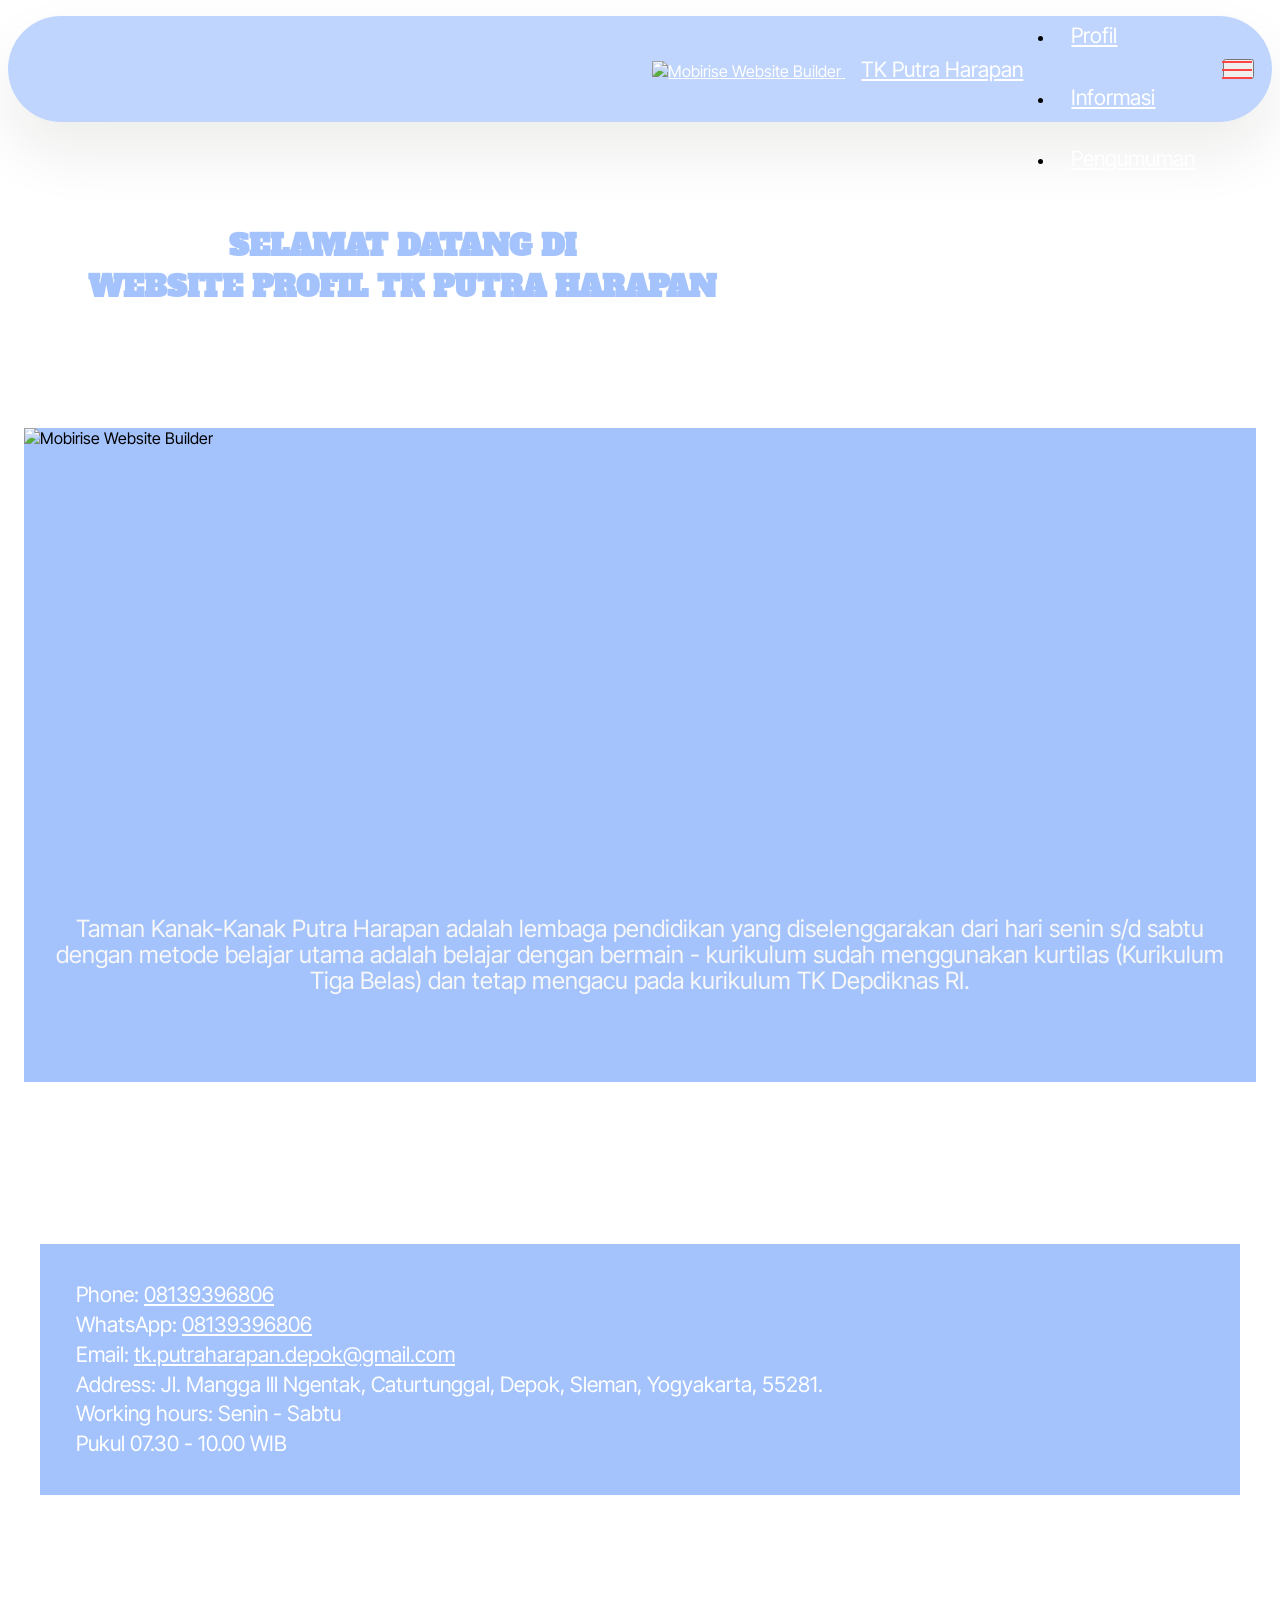
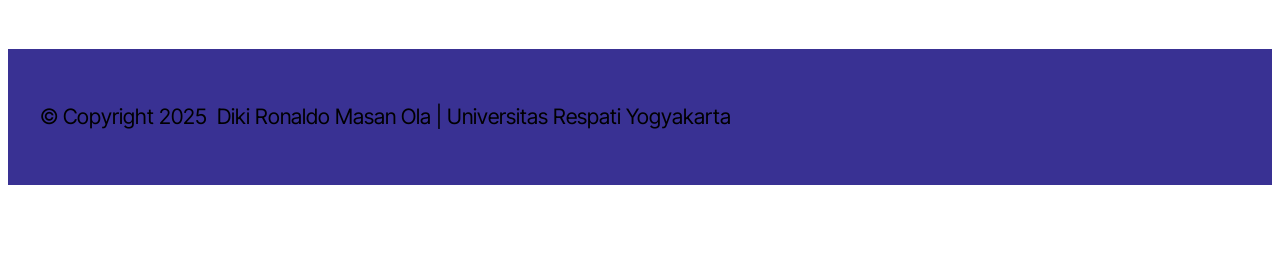
==== index.html @ 6a298a84 "create github pages" ====
<!DOCTYPE html>
<html  >
<head>
  <!-- Site made with Mobirise Website Builder v5.9.25, https://mobirise.com -->
  <meta charset="UTF-8">
  <meta http-equiv="X-UA-Compatible" content="IE=edge">
  <meta name="generator" content="Mobirise v5.9.25, mobirise.com">
  <meta name="viewport" content="width=device-width, initial-scale=1, minimum-scale=1">
  <link rel="shortcut icon" href="assets/images/gemini-generated-image-hhfbuehhfbuehhfb-96x70.png" type="image/x-icon">
  <meta name="description" content="">
  
  
  <title>Home</title>
  <link rel="stylesheet" href="assets/web/assets/mobirise-icons2/mobirise2.css">
  <link rel="stylesheet" href="assets/bootstrap/css/bootstrap.min.css">
  <link rel="stylesheet" href="assets/bootstrap/css/bootstrap-grid.min.css">
  <link rel="stylesheet" href="assets/bootstrap/css/bootstrap-reboot.min.css">
  <link rel="stylesheet" href="assets/dropdown/css/style.css">
  <link rel="stylesheet" href="assets/socicon/css/styles.css">
  <link rel="stylesheet" href="assets/theme/css/style.css">
  <link rel="preload" href="https://fonts.googleapis.com/css?family=Inter+Tight:100,200,300,400,500,600,700,800,900,100i,200i,300i,400i,500i,600i,700i,800i,900i&display=swap" as="style" onload="this.onload=null;this.rel='stylesheet'">
  <noscript><link rel="stylesheet" href="https://fonts.googleapis.com/css?family=Inter+Tight:100,200,300,400,500,600,700,800,900,100i,200i,300i,400i,500i,600i,700i,800i,900i&display=swap"></noscript>
  <link rel="preload" href="https://fonts.googleapis.com/css?family=Titan+One:400&display=swap" as="style" onload="this.onload=null;this.rel='stylesheet'">
  <noscript><link rel="stylesheet" href="https://fonts.googleapis.com/css?family=Titan+One:400&display=swap"></noscript>
  <link rel="preload" href="https://fonts.googleapis.com/css?family=Alfa+Slab+One:400&display=swap" as="style" onload="this.onload=null;this.rel='stylesheet'">
  <noscript><link rel="stylesheet" href="https://fonts.googleapis.com/css?family=Alfa+Slab+One:400&display=swap"></noscript>
  <link rel="preload" as="style" href="assets/mobirise/css/mbr-additional.css?v=3RY7z0"><link rel="stylesheet" href="assets/mobirise/css/mbr-additional.css?v=3RY7z0" type="text/css">

  
  
  
</head>
<body>
  
  <section data-bs-version="5.1" class="menu menu2 cid-vaidDTeqsp" once="menu" id="menu02-1l">
	

	<nav class="navbar navbar-dropdown navbar-fixed-top navbar-expand-lg">
		<div class="container">
			<div class="navbar-brand">
				<span class="navbar-logo">
					<a href="index.html">
						<img src="assets/images/gemini-generated-image-hhfbuehhfbuehhfb-96x70.png" alt="Mobirise Website Builder" style="height: 3rem;">
					</a>
				</span>
				<span class="navbar-caption-wrap"><a class="navbar-caption text-primary display-4" href="index.html">TK Putra Harapan</a></span>
			</div>
			<button class="navbar-toggler" type="button" data-toggle="collapse" data-bs-toggle="collapse" data-target="#navbarSupportedContent" data-bs-target="#navbarSupportedContent" aria-controls="navbarNavAltMarkup" aria-expanded="false" aria-label="Toggle navigation">
				<div class="hamburger">
					<span></span>
					<span></span>
					<span></span>
					<span></span>
				</div>
			</button>
			<div class="collapse navbar-collapse" id="navbarSupportedContent">
				<ul class="navbar-nav nav-dropdown nav-right" data-app-modern-menu="true"><li class="nav-item">
						<a class="nav-link link text-primary display-4" href="index.html">Beranda</a>
					</li>
					<li class="nav-item dropdown">
						<a class="nav-link link dropdown-toggle text-primary display-4" href="https://mobiri.se" aria-expanded="false" data-toggle="dropdown-submenu" data-bs-toggle="dropdown" data-bs-auto-close="outside">Profil</a><div class="dropdown-menu" aria-labelledby="dropdown-674"><a class="dropdown-item text-primary display-4" href="page1.html">Visi &amp; Misi</a><a class="show dropdown-item text-primary display-4" href="page2.html">Tujuan Pendidikan</a><a class="show dropdown-item text-primary display-4" href="page3.html">Tenaga Pendidikan</a><a class="text-primary dropdown-item display-4" href="page7.html">Struktur Organisasi</a></div>
					</li>
					<li class="nav-item dropdown">
						<a class="nav-link link text-primary dropdown-toggle display-4" href="https://mobiri.se" data-toggle="dropdown-submenu" data-bs-toggle="dropdown" data-bs-auto-close="outside" aria-expanded="false">Informasi</a><div class="dropdown-menu" aria-labelledby="dropdown-709"><a class="text-primary dropdown-item display-4" href="page4.html">Fasilitas</a><a class="text-primary show dropdown-item display-4" href="page5.html">Ekstrakulikuler</a></div>
					</li><li class="nav-item"><a class="nav-link link text-primary display-4" href="page6.html">Pengumuman</a></li></ul>
				<div class="icons-menu">
					<a class="iconfont-wrapper" href="https://wa.me/08139396806">
						<span class="p-2 mbr-iconfont socicon-whatsapp socicon"></span>
					</a>
					<a class="iconfont-wrapper" href="https://web.facebook.com/profile.php?id=61587157577109">
						<span class="p-2 mbr-iconfont socicon-facebook socicon"></span>
					</a>
					
					
				</div>
				
			</div>
		</div>
	</nav>
</section>

<section data-bs-version="5.1" class="header19 cid-vaibL6Hif2 mbr-fullscreen" id="header19-1k">
  

  
  <div class="mbr-overlay" style="opacity: 0.4; background-color: rgb(35, 35, 35);"></div>
  <div class="container">
    <div class="row">
      <div class="content-wrap col-12 col-md-8">
        <h1 class="mbr-section-title mbr-fonts-style mb-4 display-7">SELAMAT DATANG DI
<div>WEBSITE PROFIL TK PUTRA HARAPAN</div></h1>
        
        
        
      </div>
    </div>
  </div>
</section>

<section data-bs-version="5.1" class="start article05 cid-vai3bJKu3f" id="article05-1g">
  

  
  <div class="mbr-overlay" style="opacity: 0.1; background-color: rgb(35, 35, 35);"></div>

  <div class="container">
    <div class="row justify-content-center align-items-center">
      <div class="col-12">
        <div class="card-wrapper">
          <div class="row">
            <div class="col-12 col-md-12 col-lg-6 image-wrapper">
              <img class="w-100" src="assets/images/img-20250214-wa0015-963x542.jpg" alt="Mobirise Website Builder">
            </div>
            <div class="col-12 col-lg col-md-12">
              <div class="text-wrapper align-left">
                
                <p class="mbr-text mbr-fonts-style mb-4 display-1">
                  Taman Kanak-Kanak Putra Harapan adalah lembaga pendidikan yang diselenggarakan dari hari senin s/d sabtu dengan metode belajar utama adalah belajar dengan bermain - kurikulum sudah menggunakan kurtilas (Kurikulum Tiga Belas) dan tetap mengacu pada kurikulum TK Depdiknas RI.<br>
                </p>
                
              </div>
            </div>
          </div>
        </div>
      </div>
    </div>
  </div>
</section>

<section data-bs-version="5.1" class="contacts02 map1 cid-v3rfZp0JH6" id="contacts02-3">

    

    <div class="mbr-overlay" style="opacity: 0.1; background-color: rgb(35, 35, 35);"></div>
    <div class="container">
        <div class="row justify-content-center">
            <div class="col-12 content-head">
                <div class="mbr-section-head mb-5">
                    
                    <h4 class="mbr-section-subtitle mbr-fonts-style align-center mb-0 mt-4 display-2">Kontak Sekolah</h4>
                </div>
            </div>
        </div>
        <div class="row justify-content-center">
            <div class="card col-12 col-md-12 col-lg-6">
                <div class="card-wrapper">
                    <div class="text-wrapper">
                        
                        <ul class="list mbr-fonts-style display-5">
                            <li class="mbr-text item-wrap">Phone: <a href="tel:08139396806" class="text-primary">08139396806</a></li>
                            <li class="mbr-text item-wrap">WhatsApp: <a href="https://wa.me/081393965806" class="text-primary">08139396806</a></li>
                            <li class="mbr-text item-wrap">Email: <a href="mailto:tk.putraharapan.depok@gmail.com" class="text-primary">tk.putraharapan.depok@gmail.com</a></li>
                            <li class="mbr-text item-wrap">Address: Jl. Mangga lll Ngentak, Caturtunggal, Depok, Sleman, Yogyakarta, 55281.</li>
                            <li class="mbr-text item-wrap">Working hours: Senin - Sabtu </li><li class="mbr-text item-wrap">Pukul 07.30 - 10.00 WIB</li>
                        </ul>
                    </div>
                </div>
            </div>
            <div class="map-wrapper col-md-12 col-lg-6">
                <div class="google-map"><iframe frameborder="0" style="border:0" src="https://www.google.com/maps/embed/v1/place?key=AIzaSyCt1265A4qvZy9HKUeA8J15AOC4SrCyZe4&amp;q=TK Putra Harapan6C95+MW6, Ngentak, Caturtunggal, Kec. Depok, Kabupaten Sleman, Daerah Istimewa Yogyakarta 55281" allowfullscreen=""></iframe></div>
            </div>
        </div>
    </div>
</section>

<section data-bs-version="5.1" class="footer4 cid-v3rRbFDs3c" once="footers" id="footer04-k">

    

    <div class="mbr-overlay" style="opacity: 0.2; background-color: rgb(35, 35, 35);"></div>

    <div class="container">
        <div class="media-container-row align-center mbr-white">
            <div class="col-12">
                <p class="mbr-text mb-0 mbr-fonts-style display-5">
                    © Copyright 2025&nbsp; Diki Ronaldo Masan Ola | Universitas Respati Yogyakarta</p>
            </div>
        </div>
    </div>
</section><section class="display-7" style="padding: 0;align-items: center;justify-content: center;flex-wrap: wrap;    align-content: center;display: flex;position: relative;height: 4rem;"><a href="https://mobiri.se/3613870" style="flex: 1 1;height: 4rem;position: absolute;width: 100%;z-index: 1;"><img alt="" style="height: 4rem;" src="[data-uri]"></a><p style="margin: 0;text-align: center;" class="display-7">&#8204;</p><a style="z-index:1" href="https://mobirise.com/builder/ai-website-maker.html">Best AI Website Maker</a></section><script src="assets/bootstrap/js/bootstrap.bundle.min.js"></script>  <script src="assets/smoothscroll/smooth-scroll.js"></script>  <script src="assets/ytplayer/index.js"></script>  <script src="assets/dropdown/js/navbar-dropdown.js"></script>  <script src="assets/theme/js/script.js"></script>  
  
  
</body>
</html>
---- assets/mobirise/css/mbr-additional.css ----
.btn {
  border-width: 2px;
}
img,
.card-wrap,
.card-wrapper,
.video-wrapper,
.mbr-figure iframe,
.google-map iframe,
.slide-content,
.plan,
.card,
.item-wrapper {
  border-radius: 0 !important;
}
.video-wrapper {
  overflow: hidden;
}
body {
  font-family: Inter Tight;
}
.display-1 {
  font-family: 'Inter Tight', sans-serif;
  font-size: 1.6rem;
  line-height: 1;
}
.display-1 > .mbr-iconfont {
  font-size: 2rem;
}
.display-2 {
  font-family: 'Titan One', display;
  font-size: 2.6rem;
  line-height: 1;
}
.display-2 > .mbr-iconfont {
  font-size: 3.25rem;
}
.display-4 {
  font-family: 'Inter Tight', sans-serif;
  font-size: 1.4rem;
  line-height: 1.5;
}
.display-4 > .mbr-iconfont {
  font-size: 1.75rem;
}
.display-5 {
  font-family: 'Inter Tight', sans-serif;
  font-size: 1.4rem;
  line-height: 1.5;
}
.display-5 > .mbr-iconfont {
  font-size: 1.75rem;
}
.display-7 {
  font-family: 'Alfa Slab One', display;
  font-size: 2rem;
  line-height: 1.3;
}
.display-7 > .mbr-iconfont {
  font-size: 2.5rem;
}
/* ---- Fluid typography for mobile devices ---- */
/* 1.4 - font scale ratio ( bootstrap == 1.42857 ) */
/* 100vw - current viewport width */
/* (48 - 20)  48 == 48rem == 768px, 20 == 20rem == 320px(minimal supported viewport) */
/* 0.65 - min scale variable, may vary */
@media (max-width: 992px) {
  .display-1 {
    font-size: 1.28rem;
  }
}
@media (max-width: 768px) {
  .display-1 {
    font-size: 1.12rem;
    font-size: calc( 1.21rem + (1.6 - 1.21) * ((100vw - 20rem) / (48 - 20)));
    line-height: calc( 1.1 * (1.21rem + (1.6 - 1.21) * ((100vw - 20rem) / (48 - 20))));
  }
  .display-2 {
    font-size: 2.08rem;
    font-size: calc( 1.56rem + (2.6 - 1.56) * ((100vw - 20rem) / (48 - 20)));
    line-height: calc( 1.3 * (1.56rem + (2.6 - 1.56) * ((100vw - 20rem) / (48 - 20))));
  }
  .display-4 {
    font-size: 1.12rem;
    font-size: calc( 1.14rem + (1.4 - 1.14) * ((100vw - 20rem) / (48 - 20)));
    line-height: calc( 1.4 * (1.14rem + (1.4 - 1.14) * ((100vw - 20rem) / (48 - 20))));
  }
  .display-5 {
    font-size: 1.12rem;
    font-size: calc( 1.14rem + (1.4 - 1.14) * ((100vw - 20rem) / (48 - 20)));
    line-height: calc( 1.4 * (1.14rem + (1.4 - 1.14) * ((100vw - 20rem) / (48 - 20))));
  }
  .display-7 {
    font-size: 1.6rem;
    font-size: calc( 1.35rem + (2 - 1.35) * ((100vw - 20rem) / (48 - 20)));
    line-height: calc( 1.4 * (1.35rem + (2 - 1.35) * ((100vw - 20rem) / (48 - 20))));
  }
}
@media (min-width: 992px) and (max-width: 1400px) {
  .display-1 {
    font-size: 1.12rem;
    font-size: calc( 1.21rem + (1.6 - 1.21) * ((100vw - 62rem) / (87 - 62)));
    line-height: calc( 1.1 * (1.21rem + (1.6 - 1.21) * ((100vw - 62rem) / (87 - 62))));
  }
  .display-2 {
    font-size: 2.08rem;
    font-size: calc( 1.56rem + (2.6 - 1.56) * ((100vw - 62rem) / (87 - 62)));
    line-height: calc( 1.3 * (1.56rem + (2.6 - 1.56) * ((100vw - 62rem) / (87 - 62))));
  }
  .display-4 {
    font-size: 1.12rem;
    font-size: calc( 1.14rem + (1.4 - 1.14) * ((100vw - 62rem) / (87 - 62)));
    line-height: calc( 1.4 * (1.14rem + (1.4 - 1.14) * ((100vw - 62rem) / (87 - 62))));
  }
  .display-5 {
    font-size: 1.12rem;
    font-size: calc( 1.14rem + (1.4 - 1.14) * ((100vw - 62rem) / (87 - 62)));
    line-height: calc( 1.4 * (1.14rem + (1.4 - 1.14) * ((100vw - 62rem) / (87 - 62))));
  }
  .display-7 {
    font-size: 1.6rem;
    font-size: calc( 1.35rem + (2 - 1.35) * ((100vw - 62rem) / (87 - 62)));
    line-height: calc( 1.4 * (1.35rem + (2 - 1.35) * ((100vw - 62rem) / (87 - 62))));
  }
}
/* Buttons */
.btn {
  padding: 1.25rem 2rem;
  border-radius: 4px;
}
@media (max-width: 767px) {
  .btn {
    padding: 0.75rem 1.5rem;
  }
}
.btn-sm {
  padding: 0.6rem 1.2rem;
  border-radius: 4px;
}
.btn-md {
  padding: 0.6rem 1.2rem;
  border-radius: 4px;
}
.btn-lg {
  padding: 1.25rem 2rem;
  border-radius: 4px;
}
.bg-primary {
  background-color: #ffffff !important;
}
.bg-success {
  background-color: #3a341c !important;
}
.bg-info {
  background-color: #320707 !important;
}
.bg-warning {
  background-color: #9fe870 !important;
}
.bg-danger {
  background-color: #ffffff !important;
}
.btn-primary,
.btn-primary:active {
  background-color: #ffffff !important;
  border-color: #ffffff !important;
  color: #808080 !important;
  box-shadow: none;
}
.btn-primary:hover,
.btn-primary:focus,
.btn-primary.focus,
.btn-primary.active {
  color: inherit;
  background-color: #ffffff !important;
  border-color: #ffffff !important;
  box-shadow: none;
}
.btn-primary.disabled,
.btn-primary:disabled {
  color: #808080 !important;
  background-color: #ffffff !important;
  border-color: #ffffff !important;
}
.btn-secondary,
.btn-secondary:active {
  background-color: #d70081 !important;
  border-color: #d70081 !important;
  color: #ffffff !important;
  box-shadow: none;
}
.btn-secondary:hover,
.btn-secondary:focus,
.btn-secondary.focus,
.btn-secondary.active {
  color: inherit;
  background-color: #ff0b9d !important;
  border-color: #ff0b9d !important;
  box-shadow: none;
}
.btn-secondary.disabled,
.btn-secondary:disabled {
  color: #ffffff !important;
  background-color: #ff0b9d !important;
  border-color: #ff0b9d !important;
}
.btn-info,
.btn-info:active {
  background-color: #320707 !important;
  border-color: #320707 !important;
  color: #ffffff !important;
  box-shadow: none;
}
.btn-info:hover,
.btn-info:focus,
.btn-info.focus,
.btn-info.active {
  color: inherit;
  background-color: #5f0d0d !important;
  border-color: #5f0d0d !important;
  box-shadow: none;
}
.btn-info.disabled,
.btn-info:disabled {
  color: #ffffff !important;
  background-color: #5f0d0d !important;
  border-color: #5f0d0d !important;
}
.btn-success,
.btn-success:active {
  background-color: #3a341c !important;
  border-color: #3a341c !important;
  color: #ffffff !important;
  box-shadow: none;
}
.btn-success:hover,
.btn-success:focus,
.btn-success.focus,
.btn-success.active {
  color: inherit;
  background-color: #5c532d !important;
  border-color: #5c532d !important;
  box-shadow: none;
}
.btn-success.disabled,
.btn-success:disabled {
  color: #ffffff !important;
  background-color: #5c532d !important;
  border-color: #5c532d !important;
}
.btn-warning,
.btn-warning:active {
  background-color: #9fe870 !important;
  border-color: #9fe870 !important;
  color: #264d0c !important;
  box-shadow: none;
}
.btn-warning:hover,
.btn-warning:focus,
.btn-warning.focus,
.btn-warning.active {
  color: inherit;
  background-color: #bcef9c !important;
  border-color: #bcef9c !important;
  box-shadow: none;
}
.btn-warning.disabled,
.btn-warning:disabled {
  color: #264d0c !important;
  background-color: #bcef9c !important;
  border-color: #bcef9c !important;
}
.btn-danger,
.btn-danger:active {
  background-color: #ffffff !important;
  border-color: #ffffff !important;
  color: #808080 !important;
  box-shadow: none;
}
.btn-danger:hover,
.btn-danger:focus,
.btn-danger.focus,
.btn-danger.active {
  color: inherit;
  background-color: #ffffff !important;
  border-color: #ffffff !important;
  box-shadow: none;
}
.btn-danger.disabled,
.btn-danger:disabled {
  color: #808080 !important;
  background-color: #ffffff !important;
  border-color: #ffffff !important;
}
.btn-white,
.btn-white:active {
  background-color: #eff0ec !important;
  border-color: #eff0ec !important;
  color: #757b62 !important;
  box-shadow: none;
}
.btn-white:hover,
.btn-white:focus,
.btn-white.focus,
.btn-white.active {
  color: inherit;
  background-color: #ffffff !important;
  border-color: #ffffff !important;
  box-shadow: none;
}
.btn-white.disabled,
.btn-white:disabled {
  color: #757b62 !important;
  background-color: #ffffff !important;
  border-color: #ffffff !important;
}
.btn-black,
.btn-black:active {
  background-color: #232323 !important;
  border-color: #232323 !important;
  color: #ffffff !important;
  box-shadow: none;
}
.btn-black:hover,
.btn-black:focus,
.btn-black.focus,
.btn-black.active {
  color: inherit;
  background-color: #3d3d3d !important;
  border-color: #3d3d3d !important;
  box-shadow: none;
}
.btn-black.disabled,
.btn-black:disabled {
  color: #ffffff !important;
  background-color: #3d3d3d !important;
  border-color: #3d3d3d !important;
}
.btn-primary-outline,
.btn-primary-outline:active {
  background-color: transparent !important;
  border-color: #ffffff;
  color: #ffffff;
}
.btn-primary-outline:hover,
.btn-primary-outline:focus,
.btn-primary-outline.focus,
.btn-primary-outline.active {
  color: #d4d4d4 !important;
  background-color: transparent !important;
  border-color: #d4d4d4 !important;
  box-shadow: none !important;
}
.btn-primary-outline.disabled,
.btn-primary-outline:disabled {
  color: #808080 !important;
  background-color: #ffffff !important;
  border-color: #ffffff !important;
}
.btn-secondary-outline,
.btn-secondary-outline:active {
  background-color: transparent !important;
  border-color: #d70081;
  color: #d70081;
}
.btn-secondary-outline:hover,
.btn-secondary-outline:focus,
.btn-secondary-outline.focus,
.btn-secondary-outline.active {
  color: #80004d !important;
  background-color: transparent !important;
  border-color: #80004d !important;
  box-shadow: none !important;
}
.btn-secondary-outline.disabled,
.btn-secondary-outline:disabled {
  color: #ffffff !important;
  background-color: #d70081 !important;
  border-color: #d70081 !important;
}
.btn-info-outline,
.btn-info-outline:active {
  background-color: transparent !important;
  border-color: #320707;
  color: #320707;
}
.btn-info-outline:hover,
.btn-info-outline:focus,
.btn-info-outline.focus,
.btn-info-outline.active {
  color: #000000 !important;
  background-color: transparent !important;
  border-color: #000000 !important;
  box-shadow: none !important;
}
.btn-info-outline.disabled,
.btn-info-outline:disabled {
  color: #ffffff !important;
  background-color: #320707 !important;
  border-color: #320707 !important;
}
.btn-success-outline,
.btn-success-outline:active {
  background-color: transparent !important;
  border-color: #3a341c;
  color: #3a341c;
}
.btn-success-outline:hover,
.btn-success-outline:focus,
.btn-success-outline.focus,
.btn-success-outline.active {
  color: #000000 !important;
  background-color: transparent !important;
  border-color: #000000 !important;
  box-shadow: none !important;
}
.btn-success-outline.disabled,
.btn-success-outline:disabled {
  color: #ffffff !important;
  background-color: #3a341c !important;
  border-color: #3a341c !important;
}
.btn-warning-outline,
.btn-warning-outline:active {
  background-color: transparent !important;
  border-color: #9fe870;
  color: #9fe870;
}
.btn-warning-outline:hover,
.btn-warning-outline:focus,
.btn-warning-outline.focus,
.btn-warning-outline.active {
  color: #6ddc25 !important;
  background-color: transparent !important;
  border-color: #6ddc25 !important;
  box-shadow: none !important;
}
.btn-warning-outline.disabled,
.btn-warning-outline:disabled {
  color: #264d0c !important;
  background-color: #9fe870 !important;
  border-color: #9fe870 !important;
}
.btn-danger-outline,
.btn-danger-outline:active {
  background-color: transparent !important;
  border-color: #ffffff;
  color: #ffffff;
}
.btn-danger-outline:hover,
.btn-danger-outline:focus,
.btn-danger-outline.focus,
.btn-danger-outline.active {
  color: #d4d4d4 !important;
  background-color: transparent !important;
  border-color: #d4d4d4 !important;
  box-shadow: none !important;
}
.btn-danger-outline.disabled,
.btn-danger-outline:disabled {
  color: #808080 !important;
  background-color: #ffffff !important;
  border-color: #ffffff !important;
}
.btn-black-outline,
.btn-black-outline:active {
  background-color: transparent !important;
  border-color: #232323;
  color: #232323;
}
.btn-black-outline:hover,
.btn-black-outline:focus,
.btn-black-outline.focus,
.btn-black-outline.active {
  color: #000000 !important;
  background-color: transparent !important;
  border-color: #000000 !important;
  box-shadow: none !important;
}
.btn-black-outline.disabled,
.btn-black-outline:disabled {
  color: #ffffff !important;
  background-color: #232323 !important;
  border-color: #232323 !important;
}
.btn-white-outline,
.btn-white-outline:active {
  background-color: transparent !important;
  border-color: #fafafa;
  color: #fafafa;
}
.btn-white-outline:hover,
.btn-white-outline:focus,
.btn-white-outline.focus,
.btn-white-outline.active {
  color: #cfcfcf !important;
  background-color: transparent !important;
  border-color: #cfcfcf !important;
  box-shadow: none !important;
}
.btn-white-outline.disabled,
.btn-white-outline:disabled {
  color: #7a7a7a !important;
  background-color: #fafafa !important;
  border-color: #fafafa !important;
}
.text-primary {
  color: #ffffff !important;
}
.text-secondary {
  color: #d70081 !important;
}
.text-success {
  color: #3a341c !important;
}
.text-info {
  color: #320707 !important;
}
.text-warning {
  color: #9fe870 !important;
}
.text-danger {
  color: #ffffff !important;
}
.text-white {
  color: #fafafa !important;
}
.text-black {
  color: #232323 !important;
}
a.text-primary:hover,
a.text-primary:focus,
a.text-primary.active {
  color: #cccccc !important;
}
a.text-secondary:hover,
a.text-secondary:focus,
a.text-secondary.active {
  color: #710044 !important;
}
a.text-success:hover,
a.text-success:focus,
a.text-success.active {
  color: #000000 !important;
}
a.text-info:hover,
a.text-info:focus,
a.text-info.active {
  color: #000000 !important;
}
a.text-warning:hover,
a.text-warning:focus,
a.text-warning.active {
  color: #66d022 !important;
}
a.text-danger:hover,
a.text-danger:focus,
a.text-danger.active {
  color: #cccccc !important;
}
a.text-white:hover,
a.text-white:focus,
a.text-white.active {
  color: #c7c7c7 !important;
}
a.text-black:hover,
a.text-black:focus,
a.text-black.active {
  color: #000000 !important;
}
a[class*="text-"]:not(.nav-link):not(.dropdown-item):not([role]):not(.navbar-caption) {
  position: relative;
  background-image: transparent;
  background-size: 10000px 2px;
  background-repeat: no-repeat;
  background-position: 0px 1.2em;
  background-position: -10000px 1.2em;
}
a[class*="text-"]:not(.nav-link):not(.dropdown-item):not([role]):not(.navbar-caption):hover {
  transition: background-position 2s ease-in-out;
  background-image: linear-gradient(currentColor 50%, currentColor 50%);
  background-position: 0px 1.2em;
}
.nav-tabs .nav-link.active {
  color: #ffffff;
}
.nav-tabs .nav-link:not(.active) {
  color: #232323;
}
.alert-success {
  background-color: #70c770;
}
.alert-info {
  background-color: #320707;
}
.alert-warning {
  background-color: #9fe870;
}
.alert-danger {
  background-color: #ffffff;
}
.mbr-section-btn .btn:not(.btn-form) {
  border-radius: 100px;
}
.mbr-gallery-filter li a {
  border-radius: 100px !important;
}
.mbr-gallery-filter li.active .btn {
  background-color: #ffffff;
  border-color: #ffffff;
  color: #8c8c8c;
}
.mbr-gallery-filter li.active .btn:focus {
  box-shadow: none;
}
.nav-tabs .nav-link {
  border-radius: 100px !important;
}
a,
a:hover {
  color: #ffffff;
}
.mbr-plan-header.bg-primary .mbr-plan-subtitle,
.mbr-plan-header.bg-primary .mbr-plan-price-desc {
  color: #ffffff;
}
.mbr-plan-header.bg-success .mbr-plan-subtitle,
.mbr-plan-header.bg-success .mbr-plan-price-desc {
  color: #c0b27c;
}
.mbr-plan-header.bg-info .mbr-plan-subtitle,
.mbr-plan-header.bg-info .mbr-plan-price-desc {
  color: #f3abab;
}
.mbr-plan-header.bg-warning .mbr-plan-subtitle,
.mbr-plan-header.bg-warning .mbr-plan-price-desc {
  color: #ffffff;
}
.mbr-plan-header.bg-danger .mbr-plan-subtitle,
.mbr-plan-header.bg-danger .mbr-plan-price-desc {
  color: #ffffff;
}
/* Scroll to top button*/
.scrollToTop_wraper {
  display: none;
}
.form-control {
  font-family: 'Alfa Slab One', display;
  font-size: 2rem;
  line-height: 1.3;
  font-weight: 400;
  border-radius: 40px !important;
}
.form-control > .mbr-iconfont {
  font-size: 2.5rem;
}
.form-control:hover,
.form-control:focus {
  box-shadow: rgba(0, 0, 0, 0.07) 0px 1px 1px 0px, rgba(0, 0, 0, 0.07) 0px 1px 3px 0px, rgba(0, 0, 0, 0.03) 0px 0px 0px 1px;
  border-color: #ffffff !important;
}
.form-control:-webkit-input-placeholder {
  font-family: 'Alfa Slab One', display;
  font-size: 2rem;
  line-height: 1.3;
  font-weight: 400;
}
.form-control:-webkit-input-placeholder > .mbr-iconfont {
  font-size: 2.5rem;
}
blockquote {
  border-color: #ffffff;
}
/* Forms */
.mbr-form .input-group-btn .btn {
  border-radius: 100px !important;
}
.mbr-form .input-group-btn .btn:hover {
  box-shadow: 0 10px 40px 0 rgba(0, 0, 0, 0.2);
}
.mbr-form .input-group-btn button[type="submit"] {
  border-radius: 100px !important;
  padding: 1rem 3rem;
}
.mbr-form .input-group-btn button[type="submit"]:hover {
  box-shadow: 0 10px 40px 0 rgba(0, 0, 0, 0.2);
}
.jq-selectbox li:hover,
.jq-selectbox li.selected {
  background-color: #ffffff;
  color: #000000;
}
.jq-number__spin {
  transition: 0.25s ease;
}
.jq-number__spin:hover {
  border-color: #ffffff;
}
.jq-selectbox .jq-selectbox__trigger-arrow,
.jq-number__spin.minus:after,
.jq-number__spin.plus:after {
  transition: 0.4s;
  border-top-color: #232323;
  border-bottom-color: #232323;
}
.jq-selectbox:hover .jq-selectbox__trigger-arrow,
.jq-number__spin.minus:hover:after,
.jq-number__spin.plus:hover:after {
  border-top-color: #ffffff;
  border-bottom-color: #ffffff;
}
.xdsoft_datetimepicker .xdsoft_calendar td.xdsoft_default,
.xdsoft_datetimepicker .xdsoft_calendar td.xdsoft_current,
.xdsoft_datetimepicker .xdsoft_timepicker .xdsoft_time_box > div > div.xdsoft_current {
  color: #000000 !important;
  background-color: #ffffff !important;
  box-shadow: none !important;
}
.xdsoft_datetimepicker .xdsoft_calendar td:hover,
.xdsoft_datetimepicker .xdsoft_timepicker .xdsoft_time_box > div > div:hover {
  color: #ffffff !important;
  background: #d70081 !important;
  box-shadow: none !important;
}
.lazy-bg {
  background-image: none !important;
}
.lazy-placeholder:not(section),
.lazy-none {
  display: block;
  position: relative;
  padding-bottom: 56.25%;
  width: 100%;
  height: auto;
}
iframe.lazy-placeholder,
.lazy-placeholder:after {
  content: '';
  position: absolute;
  width: 200px;
  height: 200px;
  background: transparent no-repeat center;
  background-size: contain;
  top: 50%;
  left: 50%;
  transform: translateX(-50%) translateY(-50%);
  background-image: url("data:image/svg+xml;charset=UTF-8,%3csvg width='32' height='32' viewBox='0 0 64 64' xmlns='http://www.w3.org/2000/svg' stroke='%23ffffff' %3e%3cg fill='none' fill-rule='evenodd'%3e%3cg transform='translate(16 16)' stroke-width='2'%3e%3ccircle stroke-opacity='.5' cx='16' cy='16' r='16'/%3e%3cpath d='M32 16c0-9.94-8.06-16-16-16'%3e%3canimateTransform attributeName='transform' type='rotate' from='0 16 16' to='360 16 16' dur='1s' repeatCount='indefinite'/%3e%3c/path%3e%3c/g%3e%3c/g%3e%3c/svg%3e");
}
section.lazy-placeholder:after {
  opacity: 0.5;
}
body {
  overflow-x: hidden;
}
a {
  transition: color 0.6s;
}
@media (max-width: 1400px) {
  .container {
    max-width: 100%;
  }
}
@media (max-width: 1400px) and (min-width: 768px) {
  .container {
    padding-left: 32px;
    padding-right: 32px;
  }
}
@media (max-width: 1400px) and (min-width: 768px) {
  .container-fluid {
    padding-left: 32px;
    padding-right: 32px;
  }
}
@media (max-width: 767px) {
  .container-fluid {
    padding-left: 16px;
    padding-right: 16px;
  }
}
.cid-vaidDTeqsp {
  z-index: 1000;
  width: 100%;
  position: relative;
}
.cid-vaidDTeqsp .dropdown-item:before {
  font-family: Moririse2 !important;
  content: "\e966";
  display: inline-block;
  width: 0;
  position: absolute;
  left: 1rem;
  top: 0.5rem;
  margin-right: 0.5rem;
  line-height: 1;
  font-size: inherit;
  vertical-align: middle;
  text-align: center;
  overflow: hidden;
  transform: scale(0, 1);
  transition: all 0.25s ease-in-out;
}
@media (max-width: 767px) {
  .cid-vaidDTeqsp .navbar-toggler {
    transform: scale(0.8);
  }
}
.cid-vaidDTeqsp .navbar-brand {
  flex-shrink: 0;
  align-items: center;
  margin-right: 0;
  padding: 10px 0;
  transition: all 0.3s;
  word-break: break-word;
  z-index: 1;
}
.cid-vaidDTeqsp .navbar-brand img {
  max-width: 100%;
  max-height: 100%;
  border-radius: 0px !important;
}
.cid-vaidDTeqsp .navbar-brand .navbar-caption {
  line-height: inherit !important;
}
.cid-vaidDTeqsp .navbar-brand .navbar-logo a {
  outline: none;
}
.cid-vaidDTeqsp .navbar-nav {
  margin: auto;
  margin-left: 0;
  margin-left: auto;
}
.cid-vaidDTeqsp .navbar-nav .nav-item {
  padding: 0 !important;
  transition: .3s all !important;
}
.cid-vaidDTeqsp .navbar-nav .nav-item .nav-link {
  padding: 16px !important;
  margin: 0 !important;
  border-radius: 1rem !important;
  transition: .3s all !important;
}
.cid-vaidDTeqsp .navbar-nav .nav-item .nav-link:hover {
  background-color: rgba(27, 31, 10, 0.06);
}
.cid-vaidDTeqsp .navbar-nav .open .nav-link::after {
  transform: rotate(180deg);
}
@media (min-width: 992px) {
  .cid-vaidDTeqsp .navbar-nav .open .nav-link::before {
    content: "";
    width: 100%;
    height: 20px;
    top: 100%;
    background: transparent;
    position: absolute;
  }
}
.cid-vaidDTeqsp .navbar-nav .dropdown-item {
  padding: 12px !important;
  border-radius: 0.5rem !important;
  margin: 0 8px !important;
  transition: .3s all !important;
}
.cid-vaidDTeqsp .navbar-nav .dropdown-item:hover {
  background-color: rgba(27, 31, 10, 0.06);
}
@media (min-width: 992px) {
  .cid-vaidDTeqsp .navbar-nav {
    padding-left: 1.5rem;
  }
}
.cid-vaidDTeqsp .nav-link {
  width: fit-content;
  position: relative;
}
.cid-vaidDTeqsp .navbar-logo {
  padding-left: 2rem;
  margin: 0 !important;
}
@media (max-width: 767px) {
  .cid-vaidDTeqsp .navbar-logo {
    padding-left: 1rem;
  }
}
.cid-vaidDTeqsp .navbar-caption {
  padding-left: 1rem;
  padding-right: .5rem;
}
@media (max-width: 767px) {
  .cid-vaidDTeqsp .nav-dropdown {
    padding-bottom: 0.5rem;
  }
}
.cid-vaidDTeqsp .nav-dropdown .link.dropdown-toggle::after {
  margin-left: 0.5rem;
  margin-top: 0.2rem;
  transition: .3s all;
}
.cid-vaidDTeqsp .container {
  display: flex;
  height: 90px;
  padding: 0.5rem 0.6rem;
  flex-wrap: nowrap;
  background: rgba(164, 195, 252, 0.7) !important;
  left: 0;
  right: 0;
  -webkit-box-pack: justify;
  -ms-flex-pack: justify;
  justify-content: flex-end;
  -webkit-box-align: center;
  -webkit-align-items: center;
  -ms-flex-align: center;
  align-items: center;
  border-radius: 100vw;
  margin-top: 1rem;
  background-color: #a4c3fc;
  box-shadow: 0 30px 60px 0 rgba(27, 31, 10, 0.08);
}
@media (max-width: 992px) {
  .cid-vaidDTeqsp .container {
    padding-right: 2rem;
  }
}
@media (max-width: 767px) {
  .cid-vaidDTeqsp .container {
    width: 95%;
    height: 56px !important;
    padding-right: 1rem;
    margin-top: 0rem;
  }
}
.cid-vaidDTeqsp .iconfont-wrapper {
  color: #ffffff !important;
  font-size: 1.5rem;
  padding-right: 0.5rem;
}
.cid-vaidDTeqsp .dropdown-menu {
  flex-wrap: wrap;
  flex-direction: column;
  max-width: 100%;
  padding: 12px 4px !important;
  border-radius: 1.5rem;
  transition: .3s all !important;
  min-width: auto;
  background: #a4c3fc;
  background: rgba(164, 195, 252, 0.7) !important;
}
.cid-vaidDTeqsp .nav-item:focus,
.cid-vaidDTeqsp .nav-link:focus {
  outline: none;
}
.cid-vaidDTeqsp .dropdown .dropdown-menu .dropdown-item {
  width: auto;
  transition: all 0.25s ease-in-out;
}
.cid-vaidDTeqsp .dropdown .dropdown-menu .dropdown-item::after {
  right: 0.5rem;
}
.cid-vaidDTeqsp .dropdown .dropdown-menu .dropdown-item .mbr-iconfont {
  margin-right: 0.5rem;
  vertical-align: sub;
}
.cid-vaidDTeqsp .dropdown .dropdown-menu .dropdown-item .mbr-iconfont:before {
  display: inline-block;
  transform: scale(1, 1);
  transition: all 0.25s ease-in-out;
}
.cid-vaidDTeqsp .collapsed .dropdown-menu .dropdown-item:before {
  display: none;
}
.cid-vaidDTeqsp .collapsed .dropdown .dropdown-menu .dropdown-item {
  padding: 0.235em 1.5em 0.235em 1.5em !important;
  transition: none;
  margin: 0 !important;
}
.cid-vaidDTeqsp .navbar {
  min-height: 90px;
  transition: all 0.3s;
  border-bottom: 1px solid transparent;
  background: transparent !important;
  padding: 0 !important;
  border: none !important;
  box-shadow: none !important;
  border-radius: 0 !important;
}
.cid-vaidDTeqsp .navbar.opened {
  transition: all 0.3s;
}
.cid-vaidDTeqsp .navbar .dropdown-item {
  padding: 0.5rem 1.8rem;
}
.cid-vaidDTeqsp .navbar .navbar-logo img {
  width: auto;
}
.cid-vaidDTeqsp .navbar .navbar-collapse {
  z-index: 1;
  justify-content: flex-end;
}
.cid-vaidDTeqsp .navbar.collapsed {
  justify-content: center;
}
.cid-vaidDTeqsp .navbar.collapsed .nav-item .nav-link::before {
  display: none;
}
.cid-vaidDTeqsp .navbar.collapsed.opened .dropdown-menu {
  top: 0;
}
@media (min-width: 992px) {
  .cid-vaidDTeqsp .navbar.collapsed.opened:not(.navbar-short) .navbar-collapse {
    max-height: calc(98.5vh - 3rem);
  }
}
.cid-vaidDTeqsp .navbar.collapsed .dropdown-menu .dropdown-submenu {
  left: 0 !important;
}
.cid-vaidDTeqsp .navbar.collapsed .dropdown-menu .dropdown-item:after {
  right: auto;
}
.cid-vaidDTeqsp .navbar.collapsed .dropdown-menu .dropdown-toggle[data-toggle="dropdown-submenu"]:after {
  margin-left: 0.5rem;
  margin-top: 0.2rem;
  border-top: 0.35em solid;
  border-right: 0.35em solid transparent;
  border-left: 0.35em solid transparent;
  border-bottom: 0;
  top: 41%;
}
.cid-vaidDTeqsp .navbar.collapsed ul.navbar-nav li {
  margin: auto;
}
.cid-vaidDTeqsp .navbar.collapsed .dropdown-menu .dropdown-item {
  padding: 0.25rem 1.5rem;
  text-align: center;
}
.cid-vaidDTeqsp .navbar.collapsed .icons-menu {
  padding-left: 0;
  padding-right: 0;
  padding-top: 0.5rem;
  padding-bottom: 0.5rem;
}
@media (max-width: 767px) {
  .cid-vaidDTeqsp .navbar {
    min-height: 72px;
  }
  .cid-vaidDTeqsp .navbar .navbar-logo img {
    height: 2rem !important;
  }
}
@media (max-width: 991px) {
  .cid-vaidDTeqsp .navbar .nav-item .nav-link::before {
    display: none;
  }
  .cid-vaidDTeqsp .navbar.opened .dropdown-menu {
    top: 0;
  }
  .cid-vaidDTeqsp .navbar .dropdown-menu .dropdown-submenu {
    left: 0 !important;
  }
  .cid-vaidDTeqsp .navbar .dropdown-menu .dropdown-item:after {
    right: auto;
  }
  .cid-vaidDTeqsp .navbar .dropdown-menu .dropdown-toggle[data-toggle="dropdown-submenu"]:after {
    margin-left: 0.5rem;
    margin-top: 0.2rem;
    border-top: 0.35em solid;
    border-right: 0.35em solid transparent;
    border-left: 0.35em solid transparent;
    border-bottom: 0;
    top: 40%;
  }
  .cid-vaidDTeqsp .navbar .dropdown-menu .dropdown-item {
    padding: 0.25rem 1.5rem !important;
    text-align: center;
  }
  .cid-vaidDTeqsp .navbar .navbar-brand {
    flex-shrink: initial;
    flex-basis: auto;
    word-break: break-word;
    padding-right: 10px;
  }
  .cid-vaidDTeqsp .navbar .navbar-toggler {
    flex-basis: auto;
  }
  .cid-vaidDTeqsp .navbar .icons-menu {
    padding-left: 0;
    padding-top: 0.5rem;
    padding-bottom: 0.5rem;
  }
}
.cid-vaidDTeqsp .navbar.navbar-short .navbar-logo img {
  height: 2rem;
}
.cid-vaidDTeqsp .dropdown-item.active,
.cid-vaidDTeqsp .dropdown-item:active {
  background-color: transparent;
}
.cid-vaidDTeqsp .navbar-expand-lg .navbar-nav .nav-link {
  padding: 0;
}
.cid-vaidDTeqsp .nav-dropdown .link.dropdown-toggle {
  margin-right: 1.667em;
}
.cid-vaidDTeqsp .nav-dropdown .link.dropdown-toggle[aria-expanded="true"] {
  margin-right: 0;
  padding: 0.667em 1.667em;
}
.cid-vaidDTeqsp .navbar.navbar-expand-lg .dropdown .dropdown-menu {
  background: #a4c3fc;
}
.cid-vaidDTeqsp .navbar.navbar-expand-lg .dropdown .dropdown-menu .dropdown-submenu {
  margin: 0;
  left: 105%;
  transform: none;
  top: -12px;
}
.cid-vaidDTeqsp .navbar .dropdown.open > .dropdown-menu {
  display: flex;
}
.cid-vaidDTeqsp ul.navbar-nav {
  flex-wrap: wrap;
}
.cid-vaidDTeqsp .navbar-buttons {
  text-align: center;
  min-width: 140px;
}
@media (max-width: 992px) {
  .cid-vaidDTeqsp .navbar-buttons {
    text-align: left;
  }
}
.cid-vaidDTeqsp button.navbar-toggler {
  outline: none;
  width: 31px;
  height: 20px;
  cursor: pointer;
  transition: all 0.2s;
  position: relative;
  align-self: center;
}
.cid-vaidDTeqsp button.navbar-toggler .hamburger span {
  position: absolute;
  right: 0;
  width: 30px;
  height: 2px;
  border-right: 5px;
  background-color: #ff4646;
}
.cid-vaidDTeqsp button.navbar-toggler .hamburger span:nth-child(1) {
  top: 0;
  transition: all 0.2s;
}
.cid-vaidDTeqsp button.navbar-toggler .hamburger span:nth-child(2) {
  top: 8px;
  transition: all 0.15s;
}
.cid-vaidDTeqsp button.navbar-toggler .hamburger span:nth-child(3) {
  top: 8px;
  transition: all 0.15s;
}
.cid-vaidDTeqsp button.navbar-toggler .hamburger span:nth-child(4) {
  top: 16px;
  transition: all 0.2s;
}
.cid-vaidDTeqsp nav.opened .hamburger span:nth-child(1) {
  top: 8px;
  width: 0;
  opacity: 0;
  right: 50%;
  transition: all 0.2s;
}
.cid-vaidDTeqsp nav.opened .hamburger span:nth-child(2) {
  transform: rotate(45deg);
  transition: all 0.25s;
}
.cid-vaidDTeqsp nav.opened .hamburger span:nth-child(3) {
  transform: rotate(-45deg);
  transition: all 0.25s;
}
.cid-vaidDTeqsp nav.opened .hamburger span:nth-child(4) {
  top: 8px;
  width: 0;
  opacity: 0;
  right: 50%;
  transition: all 0.2s;
}
.cid-vaidDTeqsp .navbar-dropdown {
  padding: 0 1rem;
}
.cid-vaidDTeqsp a.nav-link {
  display: flex;
  align-items: center;
  justify-content: center;
}
.cid-vaidDTeqsp .icons-menu {
  flex-wrap: nowrap;
  display: flex;
  justify-content: center;
  padding-left: 1rem;
  padding-right: 1rem;
  padding-top: 0.3rem;
  text-align: center;
}
@media (max-width: 992px) {
  .cid-vaidDTeqsp .icons-menu {
    justify-content: flex-start;
    margin-bottom: .5rem;
  }
}
@media screen and (-ms-high-contrast: active), (-ms-high-contrast: none) {
  .cid-vaidDTeqsp .navbar {
    height: 70px;
  }
  .cid-vaidDTeqsp .navbar.opened {
    height: auto;
  }
  .cid-vaidDTeqsp .nav-item .nav-link:hover::before {
    width: 175%;
    max-width: calc(100% + 2rem);
    left: -1rem;
  }
}
.cid-vaidDTeqsp .navbar .dropdown > .dropdown-menu {
  display: none;
  width: max-content;
  max-width: 500px !important;
  transform: translateX(-50%);
  top: calc(100% + 20px);
  left: 50%;
}
.cid-vaidDTeqsp .navbar .dropdown > .dropdown-menu .dropdown-item {
  line-height: 1 !important;
}
.cid-vaidDTeqsp .navbar .dropdown > .dropdown-menu .dropdown .dropdown-item {
  align-items: center;
  display: flex;
  height: max-content !important;
  min-height: max-content !important;
}
.cid-vaidDTeqsp .navbar .dropdown > .dropdown-menu .dropdown .dropdown-item::after {
  display: inline-block;
  position: static;
  margin-left: 0.5rem;
  margin-top: 0;
  margin-right: 0;
  margin-bottom: 0;
  transition: .3s all;
  transform: rotate(-90deg);
}
.cid-vaidDTeqsp .navbar .dropdown > .dropdown-menu .dropdown.open .dropdown-item::after {
  transform: rotate(0deg);
}
.cid-vaidDTeqsp .mbr-section-btn {
  margin: -0.6rem -0.6rem;
}
.cid-vaidDTeqsp .navbar-toggler {
  margin-left: 12px;
  margin-right: 8px;
  order: 1000;
}
@media (max-width: 991px) {
  .cid-vaidDTeqsp .navbar-brand {
    margin-right: auto;
  }
  .cid-vaidDTeqsp .navbar-collapse {
    z-index: -1 !important;
    position: absolute;
    top: 110%;
    left: 0;
    width: 100%;
    padding: 1rem;
    border-radius: 1.5rem;
    background: #a4c3fc;
    opacity: 1;
    border-color: rgba(164, 195, 252, 0.7) !important;
    background: rgba(164, 195, 252, 0.7) !important;
    backdrop-filter: blur(8px);
  }
  .cid-vaidDTeqsp .navbar-nav .nav-item .nav-link::after {
    margin-left: 10px;
  }
  .cid-vaidDTeqsp .navbar-nav .dropdown-item:hover {
    background-color: rgba(27, 31, 10, 0.06);
  }
  .cid-vaidDTeqsp .navbar .dropdown > .dropdown-menu {
    max-width: 100% !important;
    transform: translateX(0);
    top: 10px;
    left: 0;
    padding: 8px !important;
    border-radius: 1rem;
    background-color: rgba(27, 31, 10, 0.04) !important;
  }
  .cid-vaidDTeqsp .navbar .dropdown > .dropdown-menu .dropdown-item {
    padding: 8px !important;
    line-height: 1 !important;
    margin-bottom: 4px !important;
  }
  .cid-vaidDTeqsp .navbar .dropdown > .dropdown-menu .dropdown .dropdown-item {
    align-items: center;
    display: flex;
    height: max-content !important;
    min-height: max-content !important;
  }
  .cid-vaidDTeqsp .navbar .dropdown > .dropdown-menu .dropdown .dropdown-item::after {
    display: inline-block;
    position: static;
    margin-left: 0.5rem;
    margin-top: 0;
    margin-right: 0;
    margin-bottom: 0;
    transition: .3s all;
    transform: rotate(0deg);
  }
  .cid-vaidDTeqsp .navbar .dropdown > .dropdown-menu .dropdown.open .dropdown-item::after {
    transform: rotate(180deg);
  }
  .cid-vaidDTeqsp .navbar .dropdown > .dropdown-menu .dropdown-submenu {
    position: static;
    width: 100%;
    max-width: 100% !important;
    transform: translateX(0) !important;
    top: 0;
    left: 0;
    padding: 8px !important;
    border-radius: 1rem;
    background-color: rgba(27, 31, 10, 0.04) !important;
  }
  .cid-vaidDTeqsp .navbar .dropdown.open > .dropdown-menu {
    display: flex !important;
    flex-direction: column;
    align-items: flex-start;
  }
}
@media (max-width: 575px) {
  .cid-vaidDTeqsp .navbar-collapse {
    padding: 1rem;
  }
}
.cid-vaibL6Hif2 {
  display: flex;
  background-image: url("../../../assets/images/img-20250214-wa0043-1-2000x1125.jpg");
}
.cid-vaibL6Hif2 .mbr-overlay {
  background-color: #232323;
  opacity: 0.4;
}
.cid-vaibL6Hif2 .content-wrap {
  padding: 5rem 1rem;
}
@media (min-width: 992px) {
  .cid-vaibL6Hif2 .content-wrap {
    padding: 5rem 3rem;
  }
}
@media (min-width: 768px) {
  .cid-vaibL6Hif2 {
    align-items: center;
  }
  .cid-vaibL6Hif2 .row {
    justify-content: center;
  }
}
@media (max-width: 991px) and (min-width: 768px) {
  .cid-vaibL6Hif2 .content-wrap {
    min-width: 50%;
  }
}
@media (max-width: 767px) {
  .cid-vaibL6Hif2 {
    -webkit-align-items: center;
    align-items: center;
  }
  .cid-vaibL6Hif2 .mbr-row {
    -webkit-justify-content: center;
    justify-content: center;
  }
  .cid-vaibL6Hif2 .content-wrap {
    width: 100%;
  }
}
.cid-vaibL6Hif2 .mbr-section-title {
  text-align: center;
  color: #a4c3fc;
}
.cid-vaibL6Hif2 .mbr-text,
.cid-vaibL6Hif2 .mbr-section-btn {
  text-align: center;
  color: #ffffff;
}
.cid-vaibL6Hif2 .mbr-description {
  text-align: center;
  color: #ffffff;
}
.cid-vai3bJKu3f {
  padding-top: 1rem;
  padding-bottom: 1rem;
  background-image: url("../../../assets/images/images-275x183.jpg");
}
.cid-vai3bJKu3f .mbr-fallback-image.disabled {
  display: none;
}
.cid-vai3bJKu3f .mbr-fallback-image {
  display: block;
  background-size: cover;
  background-position: center center;
  width: 100%;
  height: 100%;
  position: absolute;
  top: 0;
}
.cid-vai3bJKu3f .card-wrapper {
  overflow: hidden;
  background: #a4c3fc;
}
.cid-vai3bJKu3f .text-wrapper {
  padding: 4rem 3rem;
}
@media (min-width: 768px) and (max-width: 991px) {
  .cid-vai3bJKu3f .text-wrapper {
    padding: 2.25rem;
  }
}
@media (max-width: 767px) {
  .cid-vai3bJKu3f .text-wrapper {
    padding: 1.5rem;
  }
}
.cid-vai3bJKu3f .row {
  align-items: center;
  margin-right: -1rem;
  margin-left: -1rem;
}
.cid-vai3bJKu3f .row {
  flex-direction: row-reverse;
}
.cid-vai3bJKu3f .image-wrapper {
  padding: 0 1rem;
}
.cid-vai3bJKu3f img,
.cid-vai3bJKu3f .image-wrapper {
  height: 400px;
  object-fit: cover;
}
@media (max-width: 767px) {
  .cid-vai3bJKu3f img,
  .cid-vai3bJKu3f .image-wrapper {
    max-height: 350px;
  }
}
.cid-vai3bJKu3f .mbr-section-title {
  color: #000000;
}
.cid-vai3bJKu3f .mbr-text {
  color: #000000;
}
.cid-vai3bJKu3f .mbr-text,
.cid-vai3bJKu3f .mbr-section-btn {
  color: #f7f7f7;
  text-align: center;
}
.cid-v3rfZp0JH6 {
  padding-top: 0rem;
  padding-bottom: 0rem;
  background-image: url("../../../assets/images/images-275x183.jpg");
}
.cid-v3rfZp0JH6 .mbr-fallback-image.disabled {
  display: none;
}
.cid-v3rfZp0JH6 .mbr-fallback-image {
  display: block;
  background-size: cover;
  background-position: center center;
  width: 100%;
  height: 100%;
  position: absolute;
  top: 0;
}
@media (max-width: 992px) {
  .cid-v3rfZp0JH6 .row .map-wrapper {
    margin-top: 2rem;
  }
}
@media (max-width: 767px) {
  .cid-v3rfZp0JH6 .row .map-wrapper {
    margin-top: 1rem;
  }
}
.cid-v3rfZp0JH6 .google-map {
  height: 100%;
  position: relative;
}
.cid-v3rfZp0JH6 .google-map iframe {
  height: 100%;
  width: 100%;
}
@media (max-width: 992px) {
  .cid-v3rfZp0JH6 .google-map iframe {
    min-height: 350px;
  }
}
.cid-v3rfZp0JH6 .google-map [data-state-details] {
  color: #6b6763;
  height: 1.5em;
  margin-top: -0.75em;
  padding-left: 1.25rem;
  padding-right: 1.25rem;
  position: absolute;
  text-align: center;
  top: 50%;
  width: 100%;
}
.cid-v3rfZp0JH6 .google-map[data-state] {
  background: #e9e5dc;
}
.cid-v3rfZp0JH6 .google-map[data-state="loading"] [data-state-details] {
  display: none;
}
.cid-v3rfZp0JH6 .card-wrapper {
  padding: 2.25rem;
  background: #a4c3fc;
}
@media (min-width: 992px) and (max-width: 1200px) {
  .cid-v3rfZp0JH6 .card-wrapper {
    padding: 1.5rem;
  }
}
@media (max-width: 767px) {
  .cid-v3rfZp0JH6 .card-wrapper {
    padding: 2rem 1.5rem;
  }
}
.cid-v3rfZp0JH6 ul {
  list-style-type: none;
  padding: 0;
  margin: 0;
}
.cid-v3rfZp0JH6 .content-head {
  max-width: 800px;
}
.cid-v3rfZp0JH6 .list,
.cid-v3rfZp0JH6 .item-wrap {
  color: #ffffff;
}
.cid-v3rfZp0JH6 .mbr-section-subtitle {
  color: #ffffff;
}
.cid-v3rfZp0JH6 .cardTitle {
  color: #ffffff;
}
.cid-v3rRbFDs3c {
  padding-top: 2rem;
  padding-bottom: 2rem;
  background-image: url("../../../assets/images/background1.jpg");
  overflow: hidden;
}
.cid-vaidDTeqsp {
  z-index: 1000;
  width: 100%;
  position: relative;
}
.cid-vaidDTeqsp .dropdown-item:before {
  font-family: Moririse2 !important;
  content: "\e966";
  display: inline-block;
  width: 0;
  position: absolute;
  left: 1rem;
  top: 0.5rem;
  margin-right: 0.5rem;
  line-height: 1;
  font-size: inherit;
  vertical-align: middle;
  text-align: center;
  overflow: hidden;
  transform: scale(0, 1);
  transition: all 0.25s ease-in-out;
}
@media (max-width: 767px) {
  .cid-vaidDTeqsp .navbar-toggler {
    transform: scale(0.8);
  }
}
.cid-vaidDTeqsp .navbar-brand {
  flex-shrink: 0;
  align-items: center;
  margin-right: 0;
  padding: 10px 0;
  transition: all 0.3s;
  word-break: break-word;
  z-index: 1;
}
.cid-vaidDTeqsp .navbar-brand img {
  max-width: 100%;
  max-height: 100%;
  border-radius: 0px !important;
}
.cid-vaidDTeqsp .navbar-brand .navbar-caption {
  line-height: inherit !important;
}
.cid-vaidDTeqsp .navbar-brand .navbar-logo a {
  outline: none;
}
.cid-vaidDTeqsp .navbar-nav {
  margin: auto;
  margin-left: 0;
  margin-left: auto;
}
.cid-vaidDTeqsp .navbar-nav .nav-item {
  padding: 0 !important;
  transition: .3s all !important;
}
.cid-vaidDTeqsp .navbar-nav .nav-item .nav-link {
  padding: 16px !important;
  margin: 0 !important;
  border-radius: 1rem !important;
  transition: .3s all !important;
}
.cid-vaidDTeqsp .navbar-nav .nav-item .nav-link:hover {
  background-color: rgba(27, 31, 10, 0.06);
}
.cid-vaidDTeqsp .navbar-nav .open .nav-link::after {
  transform: rotate(180deg);
}
@media (min-width: 992px) {
  .cid-vaidDTeqsp .navbar-nav .open .nav-link::before {
    content: "";
    width: 100%;
    height: 20px;
    top: 100%;
    background: transparent;
    position: absolute;
  }
}
.cid-vaidDTeqsp .navbar-nav .dropdown-item {
  padding: 12px !important;
  border-radius: 0.5rem !important;
  margin: 0 8px !important;
  transition: .3s all !important;
}
.cid-vaidDTeqsp .navbar-nav .dropdown-item:hover {
  background-color: rgba(27, 31, 10, 0.06);
}
@media (min-width: 992px) {
  .cid-vaidDTeqsp .navbar-nav {
    padding-left: 1.5rem;
  }
}
.cid-vaidDTeqsp .nav-link {
  width: fit-content;
  position: relative;
}
.cid-vaidDTeqsp .navbar-logo {
  padding-left: 2rem;
  margin: 0 !important;
}
@media (max-width: 767px) {
  .cid-vaidDTeqsp .navbar-logo {
    padding-left: 1rem;
  }
}
.cid-vaidDTeqsp .navbar-caption {
  padding-left: 1rem;
  padding-right: .5rem;
}
@media (max-width: 767px) {
  .cid-vaidDTeqsp .nav-dropdown {
    padding-bottom: 0.5rem;
  }
}
.cid-vaidDTeqsp .nav-dropdown .link.dropdown-toggle::after {
  margin-left: 0.5rem;
  margin-top: 0.2rem;
  transition: .3s all;
}
.cid-vaidDTeqsp .container {
  display: flex;
  height: 90px;
  padding: 0.5rem 0.6rem;
  flex-wrap: nowrap;
  background: rgba(164, 195, 252, 0.7) !important;
  left: 0;
  right: 0;
  -webkit-box-pack: justify;
  -ms-flex-pack: justify;
  justify-content: flex-end;
  -webkit-box-align: center;
  -webkit-align-items: center;
  -ms-flex-align: center;
  align-items: center;
  border-radius: 100vw;
  margin-top: 1rem;
  background-color: #a4c3fc;
  box-shadow: 0 30px 60px 0 rgba(27, 31, 10, 0.08);
}
@media (max-width: 992px) {
  .cid-vaidDTeqsp .container {
    padding-right: 2rem;
  }
}
@media (max-width: 767px) {
  .cid-vaidDTeqsp .container {
    width: 95%;
    height: 56px !important;
    padding-right: 1rem;
    margin-top: 0rem;
  }
}
.cid-vaidDTeqsp .iconfont-wrapper {
  color: #ffffff !important;
  font-size: 1.5rem;
  padding-right: 0.5rem;
}
.cid-vaidDTeqsp .dropdown-menu {
  flex-wrap: wrap;
  flex-direction: column;
  max-width: 100%;
  padding: 12px 4px !important;
  border-radius: 1.5rem;
  transition: .3s all !important;
  min-width: auto;
  background: #a4c3fc;
  background: rgba(164, 195, 252, 0.7) !important;
}
.cid-vaidDTeqsp .nav-item:focus,
.cid-vaidDTeqsp .nav-link:focus {
  outline: none;
}
.cid-vaidDTeqsp .dropdown .dropdown-menu .dropdown-item {
  width: auto;
  transition: all 0.25s ease-in-out;
}
.cid-vaidDTeqsp .dropdown .dropdown-menu .dropdown-item::after {
  right: 0.5rem;
}
.cid-vaidDTeqsp .dropdown .dropdown-menu .dropdown-item .mbr-iconfont {
  margin-right: 0.5rem;
  vertical-align: sub;
}
.cid-vaidDTeqsp .dropdown .dropdown-menu .dropdown-item .mbr-iconfont:before {
  display: inline-block;
  transform: scale(1, 1);
  transition: all 0.25s ease-in-out;
}
.cid-vaidDTeqsp .collapsed .dropdown-menu .dropdown-item:before {
  display: none;
}
.cid-vaidDTeqsp .collapsed .dropdown .dropdown-menu .dropdown-item {
  padding: 0.235em 1.5em 0.235em 1.5em !important;
  transition: none;
  margin: 0 !important;
}
.cid-vaidDTeqsp .navbar {
  min-height: 90px;
  transition: all 0.3s;
  border-bottom: 1px solid transparent;
  background: transparent !important;
  padding: 0 !important;
  border: none !important;
  box-shadow: none !important;
  border-radius: 0 !important;
}
.cid-vaidDTeqsp .navbar.opened {
  transition: all 0.3s;
}
.cid-vaidDTeqsp .navbar .dropdown-item {
  padding: 0.5rem 1.8rem;
}
.cid-vaidDTeqsp .navbar .navbar-logo img {
  width: auto;
}
.cid-vaidDTeqsp .navbar .navbar-collapse {
  z-index: 1;
  justify-content: flex-end;
}
.cid-vaidDTeqsp .navbar.collapsed {
  justify-content: center;
}
.cid-vaidDTeqsp .navbar.collapsed .nav-item .nav-link::before {
  display: none;
}
.cid-vaidDTeqsp .navbar.collapsed.opened .dropdown-menu {
  top: 0;
}
@media (min-width: 992px) {
  .cid-vaidDTeqsp .navbar.collapsed.opened:not(.navbar-short) .navbar-collapse {
    max-height: calc(98.5vh - 3rem);
  }
}
.cid-vaidDTeqsp .navbar.collapsed .dropdown-menu .dropdown-submenu {
  left: 0 !important;
}
.cid-vaidDTeqsp .navbar.collapsed .dropdown-menu .dropdown-item:after {
  right: auto;
}
.cid-vaidDTeqsp .navbar.collapsed .dropdown-menu .dropdown-toggle[data-toggle="dropdown-submenu"]:after {
  margin-left: 0.5rem;
  margin-top: 0.2rem;
  border-top: 0.35em solid;
  border-right: 0.35em solid transparent;
  border-left: 0.35em solid transparent;
  border-bottom: 0;
  top: 41%;
}
.cid-vaidDTeqsp .navbar.collapsed ul.navbar-nav li {
  margin: auto;
}
.cid-vaidDTeqsp .navbar.collapsed .dropdown-menu .dropdown-item {
  padding: 0.25rem 1.5rem;
  text-align: center;
}
.cid-vaidDTeqsp .navbar.collapsed .icons-menu {
  padding-left: 0;
  padding-right: 0;
  padding-top: 0.5rem;
  padding-bottom: 0.5rem;
}
@media (max-width: 767px) {
  .cid-vaidDTeqsp .navbar {
    min-height: 72px;
  }
  .cid-vaidDTeqsp .navbar .navbar-logo img {
    height: 2rem !important;
  }
}
@media (max-width: 991px) {
  .cid-vaidDTeqsp .navbar .nav-item .nav-link::before {
    display: none;
  }
  .cid-vaidDTeqsp .navbar.opened .dropdown-menu {
    top: 0;
  }
  .cid-vaidDTeqsp .navbar .dropdown-menu .dropdown-submenu {
    left: 0 !important;
  }
  .cid-vaidDTeqsp .navbar .dropdown-menu .dropdown-item:after {
    right: auto;
  }
  .cid-vaidDTeqsp .navbar .dropdown-menu .dropdown-toggle[data-toggle="dropdown-submenu"]:after {
    margin-left: 0.5rem;
    margin-top: 0.2rem;
    border-top: 0.35em solid;
    border-right: 0.35em solid transparent;
    border-left: 0.35em solid transparent;
    border-bottom: 0;
    top: 40%;
  }
  .cid-vaidDTeqsp .navbar .dropdown-menu .dropdown-item {
    padding: 0.25rem 1.5rem !important;
    text-align: center;
  }
  .cid-vaidDTeqsp .navbar .navbar-brand {
    flex-shrink: initial;
    flex-basis: auto;
    word-break: break-word;
    padding-right: 10px;
  }
  .cid-vaidDTeqsp .navbar .navbar-toggler {
    flex-basis: auto;
  }
  .cid-vaidDTeqsp .navbar .icons-menu {
    padding-left: 0;
    padding-top: 0.5rem;
    padding-bottom: 0.5rem;
  }
}
.cid-vaidDTeqsp .navbar.navbar-short .navbar-logo img {
  height: 2rem;
}
.cid-vaidDTeqsp .dropdown-item.active,
.cid-vaidDTeqsp .dropdown-item:active {
  background-color: transparent;
}
.cid-vaidDTeqsp .navbar-expand-lg .navbar-nav .nav-link {
  padding: 0;
}
.cid-vaidDTeqsp .nav-dropdown .link.dropdown-toggle {
  margin-right: 1.667em;
}
.cid-vaidDTeqsp .nav-dropdown .link.dropdown-toggle[aria-expanded="true"] {
  margin-right: 0;
  padding: 0.667em 1.667em;
}
.cid-vaidDTeqsp .navbar.navbar-expand-lg .dropdown .dropdown-menu {
  background: #a4c3fc;
}
.cid-vaidDTeqsp .navbar.navbar-expand-lg .dropdown .dropdown-menu .dropdown-submenu {
  margin: 0;
  left: 105%;
  transform: none;
  top: -12px;
}
.cid-vaidDTeqsp .navbar .dropdown.open > .dropdown-menu {
  display: flex;
}
.cid-vaidDTeqsp ul.navbar-nav {
  flex-wrap: wrap;
}
.cid-vaidDTeqsp .navbar-buttons {
  text-align: center;
  min-width: 140px;
}
@media (max-width: 992px) {
  .cid-vaidDTeqsp .navbar-buttons {
    text-align: left;
  }
}
.cid-vaidDTeqsp button.navbar-toggler {
  outline: none;
  width: 31px;
  height: 20px;
  cursor: pointer;
  transition: all 0.2s;
  position: relative;
  align-self: center;
}
.cid-vaidDTeqsp button.navbar-toggler .hamburger span {
  position: absolute;
  right: 0;
  width: 30px;
  height: 2px;
  border-right: 5px;
  background-color: #ff4646;
}
.cid-vaidDTeqsp button.navbar-toggler .hamburger span:nth-child(1) {
  top: 0;
  transition: all 0.2s;
}
.cid-vaidDTeqsp button.navbar-toggler .hamburger span:nth-child(2) {
  top: 8px;
  transition: all 0.15s;
}
.cid-vaidDTeqsp button.navbar-toggler .hamburger span:nth-child(3) {
  top: 8px;
  transition: all 0.15s;
}
.cid-vaidDTeqsp button.navbar-toggler .hamburger span:nth-child(4) {
  top: 16px;
  transition: all 0.2s;
}
.cid-vaidDTeqsp nav.opened .hamburger span:nth-child(1) {
  top: 8px;
  width: 0;
  opacity: 0;
  right: 50%;
  transition: all 0.2s;
}
.cid-vaidDTeqsp nav.opened .hamburger span:nth-child(2) {
  transform: rotate(45deg);
  transition: all 0.25s;
}
.cid-vaidDTeqsp nav.opened .hamburger span:nth-child(3) {
  transform: rotate(-45deg);
  transition: all 0.25s;
}
.cid-vaidDTeqsp nav.opened .hamburger span:nth-child(4) {
  top: 8px;
  width: 0;
  opacity: 0;
  right: 50%;
  transition: all 0.2s;
}
.cid-vaidDTeqsp .navbar-dropdown {
  padding: 0 1rem;
}
.cid-vaidDTeqsp a.nav-link {
  display: flex;
  align-items: center;
  justify-content: center;
}
.cid-vaidDTeqsp .icons-menu {
  flex-wrap: nowrap;
  display: flex;
  justify-content: center;
  padding-left: 1rem;
  padding-right: 1rem;
  padding-top: 0.3rem;
  text-align: center;
}
@media (max-width: 992px) {
  .cid-vaidDTeqsp .icons-menu {
    justify-content: flex-start;
    margin-bottom: .5rem;
  }
}
@media screen and (-ms-high-contrast: active), (-ms-high-contrast: none) {
  .cid-vaidDTeqsp .navbar {
    height: 70px;
  }
  .cid-vaidDTeqsp .navbar.opened {
    height: auto;
  }
  .cid-vaidDTeqsp .nav-item .nav-link:hover::before {
    width: 175%;
    max-width: calc(100% + 2rem);
    left: -1rem;
  }
}
.cid-vaidDTeqsp .navbar .dropdown > .dropdown-menu {
  display: none;
  width: max-content;
  max-width: 500px !important;
  transform: translateX(-50%);
  top: calc(100% + 20px);
  left: 50%;
}
.cid-vaidDTeqsp .navbar .dropdown > .dropdown-menu .dropdown-item {
  line-height: 1 !important;
}
.cid-vaidDTeqsp .navbar .dropdown > .dropdown-menu .dropdown .dropdown-item {
  align-items: center;
  display: flex;
  height: max-content !important;
  min-height: max-content !important;
}
.cid-vaidDTeqsp .navbar .dropdown > .dropdown-menu .dropdown .dropdown-item::after {
  display: inline-block;
  position: static;
  margin-left: 0.5rem;
  margin-top: 0;
  margin-right: 0;
  margin-bottom: 0;
  transition: .3s all;
  transform: rotate(-90deg);
}
.cid-vaidDTeqsp .navbar .dropdown > .dropdown-menu .dropdown.open .dropdown-item::after {
  transform: rotate(0deg);
}
.cid-vaidDTeqsp .mbr-section-btn {
  margin: -0.6rem -0.6rem;
}
.cid-vaidDTeqsp .navbar-toggler {
  margin-left: 12px;
  margin-right: 8px;
  order: 1000;
}
@media (max-width: 991px) {
  .cid-vaidDTeqsp .navbar-brand {
    margin-right: auto;
  }
  .cid-vaidDTeqsp .navbar-collapse {
    z-index: -1 !important;
    position: absolute;
    top: 110%;
    left: 0;
    width: 100%;
    padding: 1rem;
    border-radius: 1.5rem;
    background: #a4c3fc;
    opacity: 1;
    border-color: rgba(164, 195, 252, 0.7) !important;
    background: rgba(164, 195, 252, 0.7) !important;
    backdrop-filter: blur(8px);
  }
  .cid-vaidDTeqsp .navbar-nav .nav-item .nav-link::after {
    margin-left: 10px;
  }
  .cid-vaidDTeqsp .navbar-nav .dropdown-item:hover {
    background-color: rgba(27, 31, 10, 0.06);
  }
  .cid-vaidDTeqsp .navbar .dropdown > .dropdown-menu {
    max-width: 100% !important;
    transform: translateX(0);
    top: 10px;
    left: 0;
    padding: 8px !important;
    border-radius: 1rem;
    background-color: rgba(27, 31, 10, 0.04) !important;
  }
  .cid-vaidDTeqsp .navbar .dropdown > .dropdown-menu .dropdown-item {
    padding: 8px !important;
    line-height: 1 !important;
    margin-bottom: 4px !important;
  }
  .cid-vaidDTeqsp .navbar .dropdown > .dropdown-menu .dropdown .dropdown-item {
    align-items: center;
    display: flex;
    height: max-content !important;
    min-height: max-content !important;
  }
  .cid-vaidDTeqsp .navbar .dropdown > .dropdown-menu .dropdown .dropdown-item::after {
    display: inline-block;
    position: static;
    margin-left: 0.5rem;
    margin-top: 0;
    margin-right: 0;
    margin-bottom: 0;
    transition: .3s all;
    transform: rotate(0deg);
  }
  .cid-vaidDTeqsp .navbar .dropdown > .dropdown-menu .dropdown.open .dropdown-item::after {
    transform: rotate(180deg);
  }
  .cid-vaidDTeqsp .navbar .dropdown > .dropdown-menu .dropdown-submenu {
    position: static;
    width: 100%;
    max-width: 100% !important;
    transform: translateX(0) !important;
    top: 0;
    left: 0;
    padding: 8px !important;
    border-radius: 1rem;
    background-color: rgba(27, 31, 10, 0.04) !important;
  }
  .cid-vaidDTeqsp .navbar .dropdown.open > .dropdown-menu {
    display: flex !important;
    flex-direction: column;
    align-items: flex-start;
  }
}
@media (max-width: 575px) {
  .cid-vaidDTeqsp .navbar-collapse {
    padding: 1rem;
  }
}
.cid-v3s2PtdCZN {
  padding-top: 9rem;
  padding-bottom: 2rem;
  background-image: url("../../../assets/images/images-275x183.jpg");
}
.cid-v3s2PtdCZN .mbr-fallback-image.disabled {
  display: none;
}
.cid-v3s2PtdCZN .mbr-fallback-image {
  display: block;
  background-size: cover;
  background-position: center center;
  width: 100%;
  height: 100%;
  position: absolute;
  top: 0;
}
@media (max-width: 991px) {
  .cid-v3s2PtdCZN .image-wrapper {
    margin-bottom: 1rem;
  }
}
.cid-v3s2PtdCZN .row {
  flex-direction: row-reverse;
}
.cid-v3s2PtdCZN .row {
  align-items: center;
}
@media (max-width: 991px) {
  .cid-v3s2PtdCZN .image-wrapper {
    padding: 1rem;
  }
}
@media (min-width: 992px) {
  .cid-v3s2PtdCZN .text-wrapper {
    padding: 0 2rem;
  }
}
.cid-v3s2PtdCZN .mbr-section-title {
  color: #ffffff;
}
.cid-v3s2PtdCZN .mbr-text,
.cid-v3s2PtdCZN .mbr-section-btn {
  color: #ffffff;
}
.cid-v3s2Nf27os {
  padding-top: 1rem;
  padding-bottom: 1rem;
  background-image: url("../../../assets/images/images-275x183.jpg");
}
.cid-v3s2Nf27os .mbr-fallback-image.disabled {
  display: none;
}
.cid-v3s2Nf27os .mbr-fallback-image {
  display: block;
  background-size: cover;
  background-position: center center;
  width: 100%;
  height: 100%;
  position: absolute;
  top: 0;
}
@media (max-width: 991px) {
  .cid-v3s2Nf27os .image-wrapper {
    margin-bottom: 1rem;
  }
}
.cid-v3s2Nf27os .row {
  align-items: center;
}
@media (max-width: 991px) {
  .cid-v3s2Nf27os .image-wrapper {
    padding: 1rem;
  }
}
@media (min-width: 992px) {
  .cid-v3s2Nf27os .text-wrapper {
    padding: 0 2rem;
  }
}
.cid-v3s2Nf27os .mbr-section-title {
  color: #ffffff;
}
.cid-v3s2Nf27os .mbr-text,
.cid-v3s2Nf27os .mbr-section-btn {
  color: #ffffff;
}
.cid-v3rRaoaw5T {
  padding-top: 0rem;
  padding-bottom: 2rem;
  background-image: url("../../../assets/images/images-275x183.jpg");
}
.cid-v3rRaoaw5T .mbr-fallback-image.disabled {
  display: none;
}
.cid-v3rRaoaw5T .mbr-fallback-image {
  display: block;
  background-size: cover;
  background-position: center center;
  width: 100%;
  height: 100%;
  position: absolute;
  top: 0;
}
@media (max-width: 992px) {
  .cid-v3rRaoaw5T .row .map-wrapper {
    margin-top: 2rem;
  }
}
@media (max-width: 767px) {
  .cid-v3rRaoaw5T .row .map-wrapper {
    margin-top: 1rem;
  }
}
.cid-v3rRaoaw5T .google-map {
  height: 100%;
  position: relative;
}
.cid-v3rRaoaw5T .google-map iframe {
  height: 100%;
  width: 100%;
}
@media (max-width: 992px) {
  .cid-v3rRaoaw5T .google-map iframe {
    min-height: 350px;
  }
}
.cid-v3rRaoaw5T .google-map [data-state-details] {
  color: #6b6763;
  height: 1.5em;
  margin-top: -0.75em;
  padding-left: 1.25rem;
  padding-right: 1.25rem;
  position: absolute;
  text-align: center;
  top: 50%;
  width: 100%;
}
.cid-v3rRaoaw5T .google-map[data-state] {
  background: #e9e5dc;
}
.cid-v3rRaoaw5T .google-map[data-state="loading"] [data-state-details] {
  display: none;
}
.cid-v3rRaoaw5T .card-wrapper {
  padding: 2.25rem;
  background: #a4c3fc;
}
@media (min-width: 992px) and (max-width: 1200px) {
  .cid-v3rRaoaw5T .card-wrapper {
    padding: 1.5rem;
  }
}
@media (max-width: 767px) {
  .cid-v3rRaoaw5T .card-wrapper {
    padding: 2rem 1.5rem;
  }
}
.cid-v3rRaoaw5T ul {
  list-style-type: none;
  padding: 0;
  margin: 0;
}
.cid-v3rRaoaw5T .content-head {
  max-width: 800px;
}
.cid-v3rRaoaw5T .list,
.cid-v3rRaoaw5T .item-wrap {
  color: #ffffff;
}
.cid-v3rRaoaw5T .mbr-section-subtitle {
  color: #ffffff;
}
.cid-v3rRaoaw5T .cardTitle {
  color: #ffffff;
}
.cid-v3rRbFDs3c {
  padding-top: 2rem;
  padding-bottom: 2rem;
  background-image: url("../../../assets/images/background1.jpg");
  overflow: hidden;
}
.cid-vaidDTeqsp {
  z-index: 1000;
  width: 100%;
  position: relative;
}
.cid-vaidDTeqsp .dropdown-item:before {
  font-family: Moririse2 !important;
  content: "\e966";
  display: inline-block;
  width: 0;
  position: absolute;
  left: 1rem;
  top: 0.5rem;
  margin-right: 0.5rem;
  line-height: 1;
  font-size: inherit;
  vertical-align: middle;
  text-align: center;
  overflow: hidden;
  transform: scale(0, 1);
  transition: all 0.25s ease-in-out;
}
@media (max-width: 767px) {
  .cid-vaidDTeqsp .navbar-toggler {
    transform: scale(0.8);
  }
}
.cid-vaidDTeqsp .navbar-brand {
  flex-shrink: 0;
  align-items: center;
  margin-right: 0;
  padding: 10px 0;
  transition: all 0.3s;
  word-break: break-word;
  z-index: 1;
}
.cid-vaidDTeqsp .navbar-brand img {
  max-width: 100%;
  max-height: 100%;
  border-radius: 0px !important;
}
.cid-vaidDTeqsp .navbar-brand .navbar-caption {
  line-height: inherit !important;
}
.cid-vaidDTeqsp .navbar-brand .navbar-logo a {
  outline: none;
}
.cid-vaidDTeqsp .navbar-nav {
  margin: auto;
  margin-left: 0;
  margin-left: auto;
}
.cid-vaidDTeqsp .navbar-nav .nav-item {
  padding: 0 !important;
  transition: .3s all !important;
}
.cid-vaidDTeqsp .navbar-nav .nav-item .nav-link {
  padding: 16px !important;
  margin: 0 !important;
  border-radius: 1rem !important;
  transition: .3s all !important;
}
.cid-vaidDTeqsp .navbar-nav .nav-item .nav-link:hover {
  background-color: rgba(27, 31, 10, 0.06);
}
.cid-vaidDTeqsp .navbar-nav .open .nav-link::after {
  transform: rotate(180deg);
}
@media (min-width: 992px) {
  .cid-vaidDTeqsp .navbar-nav .open .nav-link::before {
    content: "";
    width: 100%;
    height: 20px;
    top: 100%;
    background: transparent;
    position: absolute;
  }
}
.cid-vaidDTeqsp .navbar-nav .dropdown-item {
  padding: 12px !important;
  border-radius: 0.5rem !important;
  margin: 0 8px !important;
  transition: .3s all !important;
}
.cid-vaidDTeqsp .navbar-nav .dropdown-item:hover {
  background-color: rgba(27, 31, 10, 0.06);
}
@media (min-width: 992px) {
  .cid-vaidDTeqsp .navbar-nav {
    padding-left: 1.5rem;
  }
}
.cid-vaidDTeqsp .nav-link {
  width: fit-content;
  position: relative;
}
.cid-vaidDTeqsp .navbar-logo {
  padding-left: 2rem;
  margin: 0 !important;
}
@media (max-width: 767px) {
  .cid-vaidDTeqsp .navbar-logo {
    padding-left: 1rem;
  }
}
.cid-vaidDTeqsp .navbar-caption {
  padding-left: 1rem;
  padding-right: .5rem;
}
@media (max-width: 767px) {
  .cid-vaidDTeqsp .nav-dropdown {
    padding-bottom: 0.5rem;
  }
}
.cid-vaidDTeqsp .nav-dropdown .link.dropdown-toggle::after {
  margin-left: 0.5rem;
  margin-top: 0.2rem;
  transition: .3s all;
}
.cid-vaidDTeqsp .container {
  display: flex;
  height: 90px;
  padding: 0.5rem 0.6rem;
  flex-wrap: nowrap;
  background: rgba(164, 195, 252, 0.7) !important;
  left: 0;
  right: 0;
  -webkit-box-pack: justify;
  -ms-flex-pack: justify;
  justify-content: flex-end;
  -webkit-box-align: center;
  -webkit-align-items: center;
  -ms-flex-align: center;
  align-items: center;
  border-radius: 100vw;
  margin-top: 1rem;
  background-color: #a4c3fc;
  box-shadow: 0 30px 60px 0 rgba(27, 31, 10, 0.08);
}
@media (max-width: 992px) {
  .cid-vaidDTeqsp .container {
    padding-right: 2rem;
  }
}
@media (max-width: 767px) {
  .cid-vaidDTeqsp .container {
    width: 95%;
    height: 56px !important;
    padding-right: 1rem;
    margin-top: 0rem;
  }
}
.cid-vaidDTeqsp .iconfont-wrapper {
  color: #ffffff !important;
  font-size: 1.5rem;
  padding-right: 0.5rem;
}
.cid-vaidDTeqsp .dropdown-menu {
  flex-wrap: wrap;
  flex-direction: column;
  max-width: 100%;
  padding: 12px 4px !important;
  border-radius: 1.5rem;
  transition: .3s all !important;
  min-width: auto;
  background: #a4c3fc;
  background: rgba(164, 195, 252, 0.7) !important;
}
.cid-vaidDTeqsp .nav-item:focus,
.cid-vaidDTeqsp .nav-link:focus {
  outline: none;
}
.cid-vaidDTeqsp .dropdown .dropdown-menu .dropdown-item {
  width: auto;
  transition: all 0.25s ease-in-out;
}
.cid-vaidDTeqsp .dropdown .dropdown-menu .dropdown-item::after {
  right: 0.5rem;
}
.cid-vaidDTeqsp .dropdown .dropdown-menu .dropdown-item .mbr-iconfont {
  margin-right: 0.5rem;
  vertical-align: sub;
}
.cid-vaidDTeqsp .dropdown .dropdown-menu .dropdown-item .mbr-iconfont:before {
  display: inline-block;
  transform: scale(1, 1);
  transition: all 0.25s ease-in-out;
}
.cid-vaidDTeqsp .collapsed .dropdown-menu .dropdown-item:before {
  display: none;
}
.cid-vaidDTeqsp .collapsed .dropdown .dropdown-menu .dropdown-item {
  padding: 0.235em 1.5em 0.235em 1.5em !important;
  transition: none;
  margin: 0 !important;
}
.cid-vaidDTeqsp .navbar {
  min-height: 90px;
  transition: all 0.3s;
  border-bottom: 1px solid transparent;
  background: transparent !important;
  padding: 0 !important;
  border: none !important;
  box-shadow: none !important;
  border-radius: 0 !important;
}
.cid-vaidDTeqsp .navbar.opened {
  transition: all 0.3s;
}
.cid-vaidDTeqsp .navbar .dropdown-item {
  padding: 0.5rem 1.8rem;
}
.cid-vaidDTeqsp .navbar .navbar-logo img {
  width: auto;
}
.cid-vaidDTeqsp .navbar .navbar-collapse {
  z-index: 1;
  justify-content: flex-end;
}
.cid-vaidDTeqsp .navbar.collapsed {
  justify-content: center;
}
.cid-vaidDTeqsp .navbar.collapsed .nav-item .nav-link::before {
  display: none;
}
.cid-vaidDTeqsp .navbar.collapsed.opened .dropdown-menu {
  top: 0;
}
@media (min-width: 992px) {
  .cid-vaidDTeqsp .navbar.collapsed.opened:not(.navbar-short) .navbar-collapse {
    max-height: calc(98.5vh - 3rem);
  }
}
.cid-vaidDTeqsp .navbar.collapsed .dropdown-menu .dropdown-submenu {
  left: 0 !important;
}
.cid-vaidDTeqsp .navbar.collapsed .dropdown-menu .dropdown-item:after {
  right: auto;
}
.cid-vaidDTeqsp .navbar.collapsed .dropdown-menu .dropdown-toggle[data-toggle="dropdown-submenu"]:after {
  margin-left: 0.5rem;
  margin-top: 0.2rem;
  border-top: 0.35em solid;
  border-right: 0.35em solid transparent;
  border-left: 0.35em solid transparent;
  border-bottom: 0;
  top: 41%;
}
.cid-vaidDTeqsp .navbar.collapsed ul.navbar-nav li {
  margin: auto;
}
.cid-vaidDTeqsp .navbar.collapsed .dropdown-menu .dropdown-item {
  padding: 0.25rem 1.5rem;
  text-align: center;
}
.cid-vaidDTeqsp .navbar.collapsed .icons-menu {
  padding-left: 0;
  padding-right: 0;
  padding-top: 0.5rem;
  padding-bottom: 0.5rem;
}
@media (max-width: 767px) {
  .cid-vaidDTeqsp .navbar {
    min-height: 72px;
  }
  .cid-vaidDTeqsp .navbar .navbar-logo img {
    height: 2rem !important;
  }
}
@media (max-width: 991px) {
  .cid-vaidDTeqsp .navbar .nav-item .nav-link::before {
    display: none;
  }
  .cid-vaidDTeqsp .navbar.opened .dropdown-menu {
    top: 0;
  }
  .cid-vaidDTeqsp .navbar .dropdown-menu .dropdown-submenu {
    left: 0 !important;
  }
  .cid-vaidDTeqsp .navbar .dropdown-menu .dropdown-item:after {
    right: auto;
  }
  .cid-vaidDTeqsp .navbar .dropdown-menu .dropdown-toggle[data-toggle="dropdown-submenu"]:after {
    margin-left: 0.5rem;
    margin-top: 0.2rem;
    border-top: 0.35em solid;
    border-right: 0.35em solid transparent;
    border-left: 0.35em solid transparent;
    border-bottom: 0;
    top: 40%;
  }
  .cid-vaidDTeqsp .navbar .dropdown-menu .dropdown-item {
    padding: 0.25rem 1.5rem !important;
    text-align: center;
  }
  .cid-vaidDTeqsp .navbar .navbar-brand {
    flex-shrink: initial;
    flex-basis: auto;
    word-break: break-word;
    padding-right: 10px;
  }
  .cid-vaidDTeqsp .navbar .navbar-toggler {
    flex-basis: auto;
  }
  .cid-vaidDTeqsp .navbar .icons-menu {
    padding-left: 0;
    padding-top: 0.5rem;
    padding-bottom: 0.5rem;
  }
}
.cid-vaidDTeqsp .navbar.navbar-short .navbar-logo img {
  height: 2rem;
}
.cid-vaidDTeqsp .dropdown-item.active,
.cid-vaidDTeqsp .dropdown-item:active {
  background-color: transparent;
}
.cid-vaidDTeqsp .navbar-expand-lg .navbar-nav .nav-link {
  padding: 0;
}
.cid-vaidDTeqsp .nav-dropdown .link.dropdown-toggle {
  margin-right: 1.667em;
}
.cid-vaidDTeqsp .nav-dropdown .link.dropdown-toggle[aria-expanded="true"] {
  margin-right: 0;
  padding: 0.667em 1.667em;
}
.cid-vaidDTeqsp .navbar.navbar-expand-lg .dropdown .dropdown-menu {
  background: #a4c3fc;
}
.cid-vaidDTeqsp .navbar.navbar-expand-lg .dropdown .dropdown-menu .dropdown-submenu {
  margin: 0;
  left: 105%;
  transform: none;
  top: -12px;
}
.cid-vaidDTeqsp .navbar .dropdown.open > .dropdown-menu {
  display: flex;
}
.cid-vaidDTeqsp ul.navbar-nav {
  flex-wrap: wrap;
}
.cid-vaidDTeqsp .navbar-buttons {
  text-align: center;
  min-width: 140px;
}
@media (max-width: 992px) {
  .cid-vaidDTeqsp .navbar-buttons {
    text-align: left;
  }
}
.cid-vaidDTeqsp button.navbar-toggler {
  outline: none;
  width: 31px;
  height: 20px;
  cursor: pointer;
  transition: all 0.2s;
  position: relative;
  align-self: center;
}
.cid-vaidDTeqsp button.navbar-toggler .hamburger span {
  position: absolute;
  right: 0;
  width: 30px;
  height: 2px;
  border-right: 5px;
  background-color: #ff4646;
}
.cid-vaidDTeqsp button.navbar-toggler .hamburger span:nth-child(1) {
  top: 0;
  transition: all 0.2s;
}
.cid-vaidDTeqsp button.navbar-toggler .hamburger span:nth-child(2) {
  top: 8px;
  transition: all 0.15s;
}
.cid-vaidDTeqsp button.navbar-toggler .hamburger span:nth-child(3) {
  top: 8px;
  transition: all 0.15s;
}
.cid-vaidDTeqsp button.navbar-toggler .hamburger span:nth-child(4) {
  top: 16px;
  transition: all 0.2s;
}
.cid-vaidDTeqsp nav.opened .hamburger span:nth-child(1) {
  top: 8px;
  width: 0;
  opacity: 0;
  right: 50%;
  transition: all 0.2s;
}
.cid-vaidDTeqsp nav.opened .hamburger span:nth-child(2) {
  transform: rotate(45deg);
  transition: all 0.25s;
}
.cid-vaidDTeqsp nav.opened .hamburger span:nth-child(3) {
  transform: rotate(-45deg);
  transition: all 0.25s;
}
.cid-vaidDTeqsp nav.opened .hamburger span:nth-child(4) {
  top: 8px;
  width: 0;
  opacity: 0;
  right: 50%;
  transition: all 0.2s;
}
.cid-vaidDTeqsp .navbar-dropdown {
  padding: 0 1rem;
}
.cid-vaidDTeqsp a.nav-link {
  display: flex;
  align-items: center;
  justify-content: center;
}
.cid-vaidDTeqsp .icons-menu {
  flex-wrap: nowrap;
  display: flex;
  justify-content: center;
  padding-left: 1rem;
  padding-right: 1rem;
  padding-top: 0.3rem;
  text-align: center;
}
@media (max-width: 992px) {
  .cid-vaidDTeqsp .icons-menu {
    justify-content: flex-start;
    margin-bottom: .5rem;
  }
}
@media screen and (-ms-high-contrast: active), (-ms-high-contrast: none) {
  .cid-vaidDTeqsp .navbar {
    height: 70px;
  }
  .cid-vaidDTeqsp .navbar.opened {
    height: auto;
  }
  .cid-vaidDTeqsp .nav-item .nav-link:hover::before {
    width: 175%;
    max-width: calc(100% + 2rem);
    left: -1rem;
  }
}
.cid-vaidDTeqsp .navbar .dropdown > .dropdown-menu {
  display: none;
  width: max-content;
  max-width: 500px !important;
  transform: translateX(-50%);
  top: calc(100% + 20px);
  left: 50%;
}
.cid-vaidDTeqsp .navbar .dropdown > .dropdown-menu .dropdown-item {
  line-height: 1 !important;
}
.cid-vaidDTeqsp .navbar .dropdown > .dropdown-menu .dropdown .dropdown-item {
  align-items: center;
  display: flex;
  height: max-content !important;
  min-height: max-content !important;
}
.cid-vaidDTeqsp .navbar .dropdown > .dropdown-menu .dropdown .dropdown-item::after {
  display: inline-block;
  position: static;
  margin-left: 0.5rem;
  margin-top: 0;
  margin-right: 0;
  margin-bottom: 0;
  transition: .3s all;
  transform: rotate(-90deg);
}
.cid-vaidDTeqsp .navbar .dropdown > .dropdown-menu .dropdown.open .dropdown-item::after {
  transform: rotate(0deg);
}
.cid-vaidDTeqsp .mbr-section-btn {
  margin: -0.6rem -0.6rem;
}
.cid-vaidDTeqsp .navbar-toggler {
  margin-left: 12px;
  margin-right: 8px;
  order: 1000;
}
@media (max-width: 991px) {
  .cid-vaidDTeqsp .navbar-brand {
    margin-right: auto;
  }
  .cid-vaidDTeqsp .navbar-collapse {
    z-index: -1 !important;
    position: absolute;
    top: 110%;
    left: 0;
    width: 100%;
    padding: 1rem;
    border-radius: 1.5rem;
    background: #a4c3fc;
    opacity: 1;
    border-color: rgba(164, 195, 252, 0.7) !important;
    background: rgba(164, 195, 252, 0.7) !important;
    backdrop-filter: blur(8px);
  }
  .cid-vaidDTeqsp .navbar-nav .nav-item .nav-link::after {
    margin-left: 10px;
  }
  .cid-vaidDTeqsp .navbar-nav .dropdown-item:hover {
    background-color: rgba(27, 31, 10, 0.06);
  }
  .cid-vaidDTeqsp .navbar .dropdown > .dropdown-menu {
    max-width: 100% !important;
    transform: translateX(0);
    top: 10px;
    left: 0;
    padding: 8px !important;
    border-radius: 1rem;
    background-color: rgba(27, 31, 10, 0.04) !important;
  }
  .cid-vaidDTeqsp .navbar .dropdown > .dropdown-menu .dropdown-item {
    padding: 8px !important;
    line-height: 1 !important;
    margin-bottom: 4px !important;
  }
  .cid-vaidDTeqsp .navbar .dropdown > .dropdown-menu .dropdown .dropdown-item {
    align-items: center;
    display: flex;
    height: max-content !important;
    min-height: max-content !important;
  }
  .cid-vaidDTeqsp .navbar .dropdown > .dropdown-menu .dropdown .dropdown-item::after {
    display: inline-block;
    position: static;
    margin-left: 0.5rem;
    margin-top: 0;
    margin-right: 0;
    margin-bottom: 0;
    transition: .3s all;
    transform: rotate(0deg);
  }
  .cid-vaidDTeqsp .navbar .dropdown > .dropdown-menu .dropdown.open .dropdown-item::after {
    transform: rotate(180deg);
  }
  .cid-vaidDTeqsp .navbar .dropdown > .dropdown-menu .dropdown-submenu {
    position: static;
    width: 100%;
    max-width: 100% !important;
    transform: translateX(0) !important;
    top: 0;
    left: 0;
    padding: 8px !important;
    border-radius: 1rem;
    background-color: rgba(27, 31, 10, 0.04) !important;
  }
  .cid-vaidDTeqsp .navbar .dropdown.open > .dropdown-menu {
    display: flex !important;
    flex-direction: column;
    align-items: flex-start;
  }
}
@media (max-width: 575px) {
  .cid-vaidDTeqsp .navbar-collapse {
    padding: 1rem;
  }
}
.cid-v3rWqmBxJI {
  padding-top: 7rem;
  padding-bottom: 2rem;
  background-image: url("../../../assets/images/images-275x183.jpg");
}
.cid-v3rWqmBxJI .mbr-fallback-image.disabled {
  display: none;
}
.cid-v3rWqmBxJI .mbr-fallback-image {
  display: block;
  background-size: cover;
  background-position: center center;
  width: 100%;
  height: 100%;
  position: absolute;
  top: 0;
}
.cid-v3rWqmBxJI .row {
  flex-direction: row-reverse;
}
.cid-v3rWqmBxJI .mbr-description {
  text-align: left;
}
.cid-v3rWqmBxJI .item-wrapper {
  background: #a4c3fc;
  margin-bottom: 2rem;
  padding: 2.25rem;
}
@media (max-width: 767px) {
  .cid-v3rWqmBxJI .item-wrapper {
    padding: 2rem 1.5rem;
    margin-bottom: 1rem;
  }
}
@media (min-width: 992px) and (max-width: 1200px) {
  .cid-v3rWqmBxJI .item-wrapper {
    padding: 2rem 1.5rem;
    margin-bottom: 2rem;
  }
}
.cid-v3rWqmBxJI .card-title,
.cid-v3rWqmBxJI .iconfont-wrapper {
  color: #000000;
}
.cid-v3rWqmBxJI .card-text {
  color: #000000;
}
.cid-v3rWqmBxJI .mbr-section-title {
  color: #ffffff;
  text-align: center;
}
.cid-v3rWqmBxJI .mbr-number {
  color: #ffffff;
}
.cid-v3rWqmBxJI .mbr-text,
.cid-v3rWqmBxJI .mbr-section-btn {
  text-align: center;
}
.cid-v3rWqmBxJI .card-text,
.cid-v3rWqmBxJI .item .mbr-section-btn {
  text-align: left;
  color: #ffffff;
}
.cid-v3rWqmBxJI .image-wrapper {
  margin-bottom: 2rem;
}
@media (max-width: 767px) {
  .cid-v3rWqmBxJI .image-wrapper {
    margin-bottom: 1rem;
  }
}
.cid-v3rVuSQeD8 {
  padding-top: 1rem;
  padding-bottom: 4rem;
  background-image: url("../../../assets/images/images-275x183.jpg");
}
.cid-v3rVuSQeD8 .mbr-fallback-image.disabled {
  display: none;
}
.cid-v3rVuSQeD8 .mbr-fallback-image {
  display: block;
  background-size: cover;
  background-position: center center;
  width: 100%;
  height: 100%;
  position: absolute;
  top: 0;
}
@media (max-width: 992px) {
  .cid-v3rVuSQeD8 .row .map-wrapper {
    margin-top: 2rem;
  }
}
@media (max-width: 767px) {
  .cid-v3rVuSQeD8 .row .map-wrapper {
    margin-top: 1rem;
  }
}
.cid-v3rVuSQeD8 .google-map {
  height: 100%;
  position: relative;
}
.cid-v3rVuSQeD8 .google-map iframe {
  height: 100%;
  width: 100%;
}
@media (max-width: 992px) {
  .cid-v3rVuSQeD8 .google-map iframe {
    min-height: 350px;
  }
}
.cid-v3rVuSQeD8 .google-map [data-state-details] {
  color: #6b6763;
  height: 1.5em;
  margin-top: -0.75em;
  padding-left: 1.25rem;
  padding-right: 1.25rem;
  position: absolute;
  text-align: center;
  top: 50%;
  width: 100%;
}
.cid-v3rVuSQeD8 .google-map[data-state] {
  background: #e9e5dc;
}
.cid-v3rVuSQeD8 .google-map[data-state="loading"] [data-state-details] {
  display: none;
}
.cid-v3rVuSQeD8 .card-wrapper {
  padding: 2.25rem;
  background: #a4c3fc;
}
@media (min-width: 992px) and (max-width: 1200px) {
  .cid-v3rVuSQeD8 .card-wrapper {
    padding: 1.5rem;
  }
}
@media (max-width: 767px) {
  .cid-v3rVuSQeD8 .card-wrapper {
    padding: 2rem 1.5rem;
  }
}
.cid-v3rVuSQeD8 ul {
  list-style-type: none;
  padding: 0;
  margin: 0;
}
.cid-v3rVuSQeD8 .content-head {
  max-width: 800px;
}
.cid-v3rVuSQeD8 .list,
.cid-v3rVuSQeD8 .item-wrap {
  color: #ffffff;
}
.cid-v3rVuSQeD8 .mbr-section-subtitle {
  color: #ffffff;
}
.cid-v3rVuSQeD8 .cardTitle {
  color: #ffffff;
}
.cid-v3rRbFDs3c {
  padding-top: 2rem;
  padding-bottom: 2rem;
  background-image: url("../../../assets/images/background1.jpg");
  overflow: hidden;
}
.cid-vaidDTeqsp {
  z-index: 1000;
  width: 100%;
  position: relative;
}
.cid-vaidDTeqsp .dropdown-item:before {
  font-family: Moririse2 !important;
  content: "\e966";
  display: inline-block;
  width: 0;
  position: absolute;
  left: 1rem;
  top: 0.5rem;
  margin-right: 0.5rem;
  line-height: 1;
  font-size: inherit;
  vertical-align: middle;
  text-align: center;
  overflow: hidden;
  transform: scale(0, 1);
  transition: all 0.25s ease-in-out;
}
@media (max-width: 767px) {
  .cid-vaidDTeqsp .navbar-toggler {
    transform: scale(0.8);
  }
}
.cid-vaidDTeqsp .navbar-brand {
  flex-shrink: 0;
  align-items: center;
  margin-right: 0;
  padding: 10px 0;
  transition: all 0.3s;
  word-break: break-word;
  z-index: 1;
}
.cid-vaidDTeqsp .navbar-brand img {
  max-width: 100%;
  max-height: 100%;
  border-radius: 0px !important;
}
.cid-vaidDTeqsp .navbar-brand .navbar-caption {
  line-height: inherit !important;
}
.cid-vaidDTeqsp .navbar-brand .navbar-logo a {
  outline: none;
}
.cid-vaidDTeqsp .navbar-nav {
  margin: auto;
  margin-left: 0;
  margin-left: auto;
}
.cid-vaidDTeqsp .navbar-nav .nav-item {
  padding: 0 !important;
  transition: .3s all !important;
}
.cid-vaidDTeqsp .navbar-nav .nav-item .nav-link {
  padding: 16px !important;
  margin: 0 !important;
  border-radius: 1rem !important;
  transition: .3s all !important;
}
.cid-vaidDTeqsp .navbar-nav .nav-item .nav-link:hover {
  background-color: rgba(27, 31, 10, 0.06);
}
.cid-vaidDTeqsp .navbar-nav .open .nav-link::after {
  transform: rotate(180deg);
}
@media (min-width: 992px) {
  .cid-vaidDTeqsp .navbar-nav .open .nav-link::before {
    content: "";
    width: 100%;
    height: 20px;
    top: 100%;
    background: transparent;
    position: absolute;
  }
}
.cid-vaidDTeqsp .navbar-nav .dropdown-item {
  padding: 12px !important;
  border-radius: 0.5rem !important;
  margin: 0 8px !important;
  transition: .3s all !important;
}
.cid-vaidDTeqsp .navbar-nav .dropdown-item:hover {
  background-color: rgba(27, 31, 10, 0.06);
}
@media (min-width: 992px) {
  .cid-vaidDTeqsp .navbar-nav {
    padding-left: 1.5rem;
  }
}
.cid-vaidDTeqsp .nav-link {
  width: fit-content;
  position: relative;
}
.cid-vaidDTeqsp .navbar-logo {
  padding-left: 2rem;
  margin: 0 !important;
}
@media (max-width: 767px) {
  .cid-vaidDTeqsp .navbar-logo {
    padding-left: 1rem;
  }
}
.cid-vaidDTeqsp .navbar-caption {
  padding-left: 1rem;
  padding-right: .5rem;
}
@media (max-width: 767px) {
  .cid-vaidDTeqsp .nav-dropdown {
    padding-bottom: 0.5rem;
  }
}
.cid-vaidDTeqsp .nav-dropdown .link.dropdown-toggle::after {
  margin-left: 0.5rem;
  margin-top: 0.2rem;
  transition: .3s all;
}
.cid-vaidDTeqsp .container {
  display: flex;
  height: 90px;
  padding: 0.5rem 0.6rem;
  flex-wrap: nowrap;
  background: rgba(164, 195, 252, 0.7) !important;
  left: 0;
  right: 0;
  -webkit-box-pack: justify;
  -ms-flex-pack: justify;
  justify-content: flex-end;
  -webkit-box-align: center;
  -webkit-align-items: center;
  -ms-flex-align: center;
  align-items: center;
  border-radius: 100vw;
  margin-top: 1rem;
  background-color: #a4c3fc;
  box-shadow: 0 30px 60px 0 rgba(27, 31, 10, 0.08);
}
@media (max-width: 992px) {
  .cid-vaidDTeqsp .container {
    padding-right: 2rem;
  }
}
@media (max-width: 767px) {
  .cid-vaidDTeqsp .container {
    width: 95%;
    height: 56px !important;
    padding-right: 1rem;
    margin-top: 0rem;
  }
}
.cid-vaidDTeqsp .iconfont-wrapper {
  color: #ffffff !important;
  font-size: 1.5rem;
  padding-right: 0.5rem;
}
.cid-vaidDTeqsp .dropdown-menu {
  flex-wrap: wrap;
  flex-direction: column;
  max-width: 100%;
  padding: 12px 4px !important;
  border-radius: 1.5rem;
  transition: .3s all !important;
  min-width: auto;
  background: #a4c3fc;
  background: rgba(164, 195, 252, 0.7) !important;
}
.cid-vaidDTeqsp .nav-item:focus,
.cid-vaidDTeqsp .nav-link:focus {
  outline: none;
}
.cid-vaidDTeqsp .dropdown .dropdown-menu .dropdown-item {
  width: auto;
  transition: all 0.25s ease-in-out;
}
.cid-vaidDTeqsp .dropdown .dropdown-menu .dropdown-item::after {
  right: 0.5rem;
}
.cid-vaidDTeqsp .dropdown .dropdown-menu .dropdown-item .mbr-iconfont {
  margin-right: 0.5rem;
  vertical-align: sub;
}
.cid-vaidDTeqsp .dropdown .dropdown-menu .dropdown-item .mbr-iconfont:before {
  display: inline-block;
  transform: scale(1, 1);
  transition: all 0.25s ease-in-out;
}
.cid-vaidDTeqsp .collapsed .dropdown-menu .dropdown-item:before {
  display: none;
}
.cid-vaidDTeqsp .collapsed .dropdown .dropdown-menu .dropdown-item {
  padding: 0.235em 1.5em 0.235em 1.5em !important;
  transition: none;
  margin: 0 !important;
}
.cid-vaidDTeqsp .navbar {
  min-height: 90px;
  transition: all 0.3s;
  border-bottom: 1px solid transparent;
  background: transparent !important;
  padding: 0 !important;
  border: none !important;
  box-shadow: none !important;
  border-radius: 0 !important;
}
.cid-vaidDTeqsp .navbar.opened {
  transition: all 0.3s;
}
.cid-vaidDTeqsp .navbar .dropdown-item {
  padding: 0.5rem 1.8rem;
}
.cid-vaidDTeqsp .navbar .navbar-logo img {
  width: auto;
}
.cid-vaidDTeqsp .navbar .navbar-collapse {
  z-index: 1;
  justify-content: flex-end;
}
.cid-vaidDTeqsp .navbar.collapsed {
  justify-content: center;
}
.cid-vaidDTeqsp .navbar.collapsed .nav-item .nav-link::before {
  display: none;
}
.cid-vaidDTeqsp .navbar.collapsed.opened .dropdown-menu {
  top: 0;
}
@media (min-width: 992px) {
  .cid-vaidDTeqsp .navbar.collapsed.opened:not(.navbar-short) .navbar-collapse {
    max-height: calc(98.5vh - 3rem);
  }
}
.cid-vaidDTeqsp .navbar.collapsed .dropdown-menu .dropdown-submenu {
  left: 0 !important;
}
.cid-vaidDTeqsp .navbar.collapsed .dropdown-menu .dropdown-item:after {
  right: auto;
}
.cid-vaidDTeqsp .navbar.collapsed .dropdown-menu .dropdown-toggle[data-toggle="dropdown-submenu"]:after {
  margin-left: 0.5rem;
  margin-top: 0.2rem;
  border-top: 0.35em solid;
  border-right: 0.35em solid transparent;
  border-left: 0.35em solid transparent;
  border-bottom: 0;
  top: 41%;
}
.cid-vaidDTeqsp .navbar.collapsed ul.navbar-nav li {
  margin: auto;
}
.cid-vaidDTeqsp .navbar.collapsed .dropdown-menu .dropdown-item {
  padding: 0.25rem 1.5rem;
  text-align: center;
}
.cid-vaidDTeqsp .navbar.collapsed .icons-menu {
  padding-left: 0;
  padding-right: 0;
  padding-top: 0.5rem;
  padding-bottom: 0.5rem;
}
@media (max-width: 767px) {
  .cid-vaidDTeqsp .navbar {
    min-height: 72px;
  }
  .cid-vaidDTeqsp .navbar .navbar-logo img {
    height: 2rem !important;
  }
}
@media (max-width: 991px) {
  .cid-vaidDTeqsp .navbar .nav-item .nav-link::before {
    display: none;
  }
  .cid-vaidDTeqsp .navbar.opened .dropdown-menu {
    top: 0;
  }
  .cid-vaidDTeqsp .navbar .dropdown-menu .dropdown-submenu {
    left: 0 !important;
  }
  .cid-vaidDTeqsp .navbar .dropdown-menu .dropdown-item:after {
    right: auto;
  }
  .cid-vaidDTeqsp .navbar .dropdown-menu .dropdown-toggle[data-toggle="dropdown-submenu"]:after {
    margin-left: 0.5rem;
    margin-top: 0.2rem;
    border-top: 0.35em solid;
    border-right: 0.35em solid transparent;
    border-left: 0.35em solid transparent;
    border-bottom: 0;
    top: 40%;
  }
  .cid-vaidDTeqsp .navbar .dropdown-menu .dropdown-item {
    padding: 0.25rem 1.5rem !important;
    text-align: center;
  }
  .cid-vaidDTeqsp .navbar .navbar-brand {
    flex-shrink: initial;
    flex-basis: auto;
    word-break: break-word;
    padding-right: 10px;
  }
  .cid-vaidDTeqsp .navbar .navbar-toggler {
    flex-basis: auto;
  }
  .cid-vaidDTeqsp .navbar .icons-menu {
    padding-left: 0;
    padding-top: 0.5rem;
    padding-bottom: 0.5rem;
  }
}
.cid-vaidDTeqsp .navbar.navbar-short .navbar-logo img {
  height: 2rem;
}
.cid-vaidDTeqsp .dropdown-item.active,
.cid-vaidDTeqsp .dropdown-item:active {
  background-color: transparent;
}
.cid-vaidDTeqsp .navbar-expand-lg .navbar-nav .nav-link {
  padding: 0;
}
.cid-vaidDTeqsp .nav-dropdown .link.dropdown-toggle {
  margin-right: 1.667em;
}
.cid-vaidDTeqsp .nav-dropdown .link.dropdown-toggle[aria-expanded="true"] {
  margin-right: 0;
  padding: 0.667em 1.667em;
}
.cid-vaidDTeqsp .navbar.navbar-expand-lg .dropdown .dropdown-menu {
  background: #a4c3fc;
}
.cid-vaidDTeqsp .navbar.navbar-expand-lg .dropdown .dropdown-menu .dropdown-submenu {
  margin: 0;
  left: 105%;
  transform: none;
  top: -12px;
}
.cid-vaidDTeqsp .navbar .dropdown.open > .dropdown-menu {
  display: flex;
}
.cid-vaidDTeqsp ul.navbar-nav {
  flex-wrap: wrap;
}
.cid-vaidDTeqsp .navbar-buttons {
  text-align: center;
  min-width: 140px;
}
@media (max-width: 992px) {
  .cid-vaidDTeqsp .navbar-buttons {
    text-align: left;
  }
}
.cid-vaidDTeqsp button.navbar-toggler {
  outline: none;
  width: 31px;
  height: 20px;
  cursor: pointer;
  transition: all 0.2s;
  position: relative;
  align-self: center;
}
.cid-vaidDTeqsp button.navbar-toggler .hamburger span {
  position: absolute;
  right: 0;
  width: 30px;
  height: 2px;
  border-right: 5px;
  background-color: #ff4646;
}
.cid-vaidDTeqsp button.navbar-toggler .hamburger span:nth-child(1) {
  top: 0;
  transition: all 0.2s;
}
.cid-vaidDTeqsp button.navbar-toggler .hamburger span:nth-child(2) {
  top: 8px;
  transition: all 0.15s;
}
.cid-vaidDTeqsp button.navbar-toggler .hamburger span:nth-child(3) {
  top: 8px;
  transition: all 0.15s;
}
.cid-vaidDTeqsp button.navbar-toggler .hamburger span:nth-child(4) {
  top: 16px;
  transition: all 0.2s;
}
.cid-vaidDTeqsp nav.opened .hamburger span:nth-child(1) {
  top: 8px;
  width: 0;
  opacity: 0;
  right: 50%;
  transition: all 0.2s;
}
.cid-vaidDTeqsp nav.opened .hamburger span:nth-child(2) {
  transform: rotate(45deg);
  transition: all 0.25s;
}
.cid-vaidDTeqsp nav.opened .hamburger span:nth-child(3) {
  transform: rotate(-45deg);
  transition: all 0.25s;
}
.cid-vaidDTeqsp nav.opened .hamburger span:nth-child(4) {
  top: 8px;
  width: 0;
  opacity: 0;
  right: 50%;
  transition: all 0.2s;
}
.cid-vaidDTeqsp .navbar-dropdown {
  padding: 0 1rem;
}
.cid-vaidDTeqsp a.nav-link {
  display: flex;
  align-items: center;
  justify-content: center;
}
.cid-vaidDTeqsp .icons-menu {
  flex-wrap: nowrap;
  display: flex;
  justify-content: center;
  padding-left: 1rem;
  padding-right: 1rem;
  padding-top: 0.3rem;
  text-align: center;
}
@media (max-width: 992px) {
  .cid-vaidDTeqsp .icons-menu {
    justify-content: flex-start;
    margin-bottom: .5rem;
  }
}
@media screen and (-ms-high-contrast: active), (-ms-high-contrast: none) {
  .cid-vaidDTeqsp .navbar {
    height: 70px;
  }
  .cid-vaidDTeqsp .navbar.opened {
    height: auto;
  }
  .cid-vaidDTeqsp .nav-item .nav-link:hover::before {
    width: 175%;
    max-width: calc(100% + 2rem);
    left: -1rem;
  }
}
.cid-vaidDTeqsp .navbar .dropdown > .dropdown-menu {
  display: none;
  width: max-content;
  max-width: 500px !important;
  transform: translateX(-50%);
  top: calc(100% + 20px);
  left: 50%;
}
.cid-vaidDTeqsp .navbar .dropdown > .dropdown-menu .dropdown-item {
  line-height: 1 !important;
}
.cid-vaidDTeqsp .navbar .dropdown > .dropdown-menu .dropdown .dropdown-item {
  align-items: center;
  display: flex;
  height: max-content !important;
  min-height: max-content !important;
}
.cid-vaidDTeqsp .navbar .dropdown > .dropdown-menu .dropdown .dropdown-item::after {
  display: inline-block;
  position: static;
  margin-left: 0.5rem;
  margin-top: 0;
  margin-right: 0;
  margin-bottom: 0;
  transition: .3s all;
  transform: rotate(-90deg);
}
.cid-vaidDTeqsp .navbar .dropdown > .dropdown-menu .dropdown.open .dropdown-item::after {
  transform: rotate(0deg);
}
.cid-vaidDTeqsp .mbr-section-btn {
  margin: -0.6rem -0.6rem;
}
.cid-vaidDTeqsp .navbar-toggler {
  margin-left: 12px;
  margin-right: 8px;
  order: 1000;
}
@media (max-width: 991px) {
  .cid-vaidDTeqsp .navbar-brand {
    margin-right: auto;
  }
  .cid-vaidDTeqsp .navbar-collapse {
    z-index: -1 !important;
    position: absolute;
    top: 110%;
    left: 0;
    width: 100%;
    padding: 1rem;
    border-radius: 1.5rem;
    background: #a4c3fc;
    opacity: 1;
    border-color: rgba(164, 195, 252, 0.7) !important;
    background: rgba(164, 195, 252, 0.7) !important;
    backdrop-filter: blur(8px);
  }
  .cid-vaidDTeqsp .navbar-nav .nav-item .nav-link::after {
    margin-left: 10px;
  }
  .cid-vaidDTeqsp .navbar-nav .dropdown-item:hover {
    background-color: rgba(27, 31, 10, 0.06);
  }
  .cid-vaidDTeqsp .navbar .dropdown > .dropdown-menu {
    max-width: 100% !important;
    transform: translateX(0);
    top: 10px;
    left: 0;
    padding: 8px !important;
    border-radius: 1rem;
    background-color: rgba(27, 31, 10, 0.04) !important;
  }
  .cid-vaidDTeqsp .navbar .dropdown > .dropdown-menu .dropdown-item {
    padding: 8px !important;
    line-height: 1 !important;
    margin-bottom: 4px !important;
  }
  .cid-vaidDTeqsp .navbar .dropdown > .dropdown-menu .dropdown .dropdown-item {
    align-items: center;
    display: flex;
    height: max-content !important;
    min-height: max-content !important;
  }
  .cid-vaidDTeqsp .navbar .dropdown > .dropdown-menu .dropdown .dropdown-item::after {
    display: inline-block;
    position: static;
    margin-left: 0.5rem;
    margin-top: 0;
    margin-right: 0;
    margin-bottom: 0;
    transition: .3s all;
    transform: rotate(0deg);
  }
  .cid-vaidDTeqsp .navbar .dropdown > .dropdown-menu .dropdown.open .dropdown-item::after {
    transform: rotate(180deg);
  }
  .cid-vaidDTeqsp .navbar .dropdown > .dropdown-menu .dropdown-submenu {
    position: static;
    width: 100%;
    max-width: 100% !important;
    transform: translateX(0) !important;
    top: 0;
    left: 0;
    padding: 8px !important;
    border-radius: 1rem;
    background-color: rgba(27, 31, 10, 0.04) !important;
  }
  .cid-vaidDTeqsp .navbar .dropdown.open > .dropdown-menu {
    display: flex !important;
    flex-direction: column;
    align-items: flex-start;
  }
}
@media (max-width: 575px) {
  .cid-vaidDTeqsp .navbar-collapse {
    padding: 1rem;
  }
}
.cid-v3s7dG9lVH {
  padding-top: 6rem;
  padding-bottom: 0rem;
  background-image: url("../../../assets/images/images-275x183.jpg");
}
.cid-v3s7dG9lVH .mbr-overlay {
  background: #232323;
  opacity: 0.1;
}
.cid-v3s7dG9lVH .item-subtitle {
  line-height: 1.2;
  color: #ffffff;
  text-align: center;
}
.cid-v3s7dG9lVH img,
.cid-v3s7dG9lVH .item-img {
  width: 100%;
  height: 100%;
  height: 400px;
  object-fit: cover;
}
.cid-v3s7dG9lVH .item:focus,
.cid-v3s7dG9lVH span:focus {
  outline: none;
}
.cid-v3s7dG9lVH .item {
  margin-bottom: 2rem;
}
@media (max-width: 767px) {
  .cid-v3s7dG9lVH .item {
    margin-bottom: 1rem;
  }
}
.cid-v3s7dG9lVH .item-wrapper {
  position: relative;
  border-radius: 4px;
  display: flex;
  flex-flow: column nowrap;
}
.cid-v3s7dG9lVH .mbr-section-btn {
  margin-top: auto !important;
}
.cid-v3s7dG9lVH .mbr-section-title {
  color: #ffffff;
}
.cid-v3s7dG9lVH .mbr-text,
.cid-v3s7dG9lVH .mbr-section-btn {
  color: #a6a99c;
  text-align: center;
}
.cid-v3s7dG9lVH .item-title {
  color: #ffffff;
  text-align: center;
}
.cid-v3s7dG9lVH .content-head {
  max-width: 800px;
}
.cid-v3s7dG9lVH .mbr-section-subtitle {
  color: #ffffff;
}
.cid-v3s8QTPYdz {
  padding-top: 0rem;
  padding-bottom: 4rem;
  background-image: url("../../../assets/images/images-275x183.jpg");
}
.cid-v3s8QTPYdz .mbr-fallback-image.disabled {
  display: none;
}
.cid-v3s8QTPYdz .mbr-fallback-image {
  display: block;
  background-size: cover;
  background-position: center center;
  width: 100%;
  height: 100%;
  position: absolute;
  top: 0;
}
@media (max-width: 992px) {
  .cid-v3s8QTPYdz .row .map-wrapper {
    margin-top: 2rem;
  }
}
@media (max-width: 767px) {
  .cid-v3s8QTPYdz .row .map-wrapper {
    margin-top: 1rem;
  }
}
.cid-v3s8QTPYdz .google-map {
  height: 100%;
  position: relative;
}
.cid-v3s8QTPYdz .google-map iframe {
  height: 100%;
  width: 100%;
}
@media (max-width: 992px) {
  .cid-v3s8QTPYdz .google-map iframe {
    min-height: 350px;
  }
}
.cid-v3s8QTPYdz .google-map [data-state-details] {
  color: #6b6763;
  height: 1.5em;
  margin-top: -0.75em;
  padding-left: 1.25rem;
  padding-right: 1.25rem;
  position: absolute;
  text-align: center;
  top: 50%;
  width: 100%;
}
.cid-v3s8QTPYdz .google-map[data-state] {
  background: #e9e5dc;
}
.cid-v3s8QTPYdz .google-map[data-state="loading"] [data-state-details] {
  display: none;
}
.cid-v3s8QTPYdz .card-wrapper {
  padding: 2.25rem;
  background: #a4c3fc;
}
@media (min-width: 992px) and (max-width: 1200px) {
  .cid-v3s8QTPYdz .card-wrapper {
    padding: 1.5rem;
  }
}
@media (max-width: 767px) {
  .cid-v3s8QTPYdz .card-wrapper {
    padding: 2rem 1.5rem;
  }
}
.cid-v3s8QTPYdz ul {
  list-style-type: none;
  padding: 0;
  margin: 0;
}
.cid-v3s8QTPYdz .content-head {
  max-width: 800px;
}
.cid-v3s8QTPYdz .list,
.cid-v3s8QTPYdz .item-wrap {
  color: #ffffff;
}
.cid-v3s8QTPYdz .mbr-section-subtitle {
  color: #ffffff;
}
.cid-v3s8QTPYdz .cardTitle {
  color: #ffffff;
}
.cid-v3rRbFDs3c {
  padding-top: 2rem;
  padding-bottom: 2rem;
  background-image: url("../../../assets/images/background1.jpg");
  overflow: hidden;
}
.cid-vaidDTeqsp {
  z-index: 1000;
  width: 100%;
  position: relative;
}
.cid-vaidDTeqsp .dropdown-item:before {
  font-family: Moririse2 !important;
  content: "\e966";
  display: inline-block;
  width: 0;
  position: absolute;
  left: 1rem;
  top: 0.5rem;
  margin-right: 0.5rem;
  line-height: 1;
  font-size: inherit;
  vertical-align: middle;
  text-align: center;
  overflow: hidden;
  transform: scale(0, 1);
  transition: all 0.25s ease-in-out;
}
@media (max-width: 767px) {
  .cid-vaidDTeqsp .navbar-toggler {
    transform: scale(0.8);
  }
}
.cid-vaidDTeqsp .navbar-brand {
  flex-shrink: 0;
  align-items: center;
  margin-right: 0;
  padding: 10px 0;
  transition: all 0.3s;
  word-break: break-word;
  z-index: 1;
}
.cid-vaidDTeqsp .navbar-brand img {
  max-width: 100%;
  max-height: 100%;
  border-radius: 0px !important;
}
.cid-vaidDTeqsp .navbar-brand .navbar-caption {
  line-height: inherit !important;
}
.cid-vaidDTeqsp .navbar-brand .navbar-logo a {
  outline: none;
}
.cid-vaidDTeqsp .navbar-nav {
  margin: auto;
  margin-left: 0;
  margin-left: auto;
}
.cid-vaidDTeqsp .navbar-nav .nav-item {
  padding: 0 !important;
  transition: .3s all !important;
}
.cid-vaidDTeqsp .navbar-nav .nav-item .nav-link {
  padding: 16px !important;
  margin: 0 !important;
  border-radius: 1rem !important;
  transition: .3s all !important;
}
.cid-vaidDTeqsp .navbar-nav .nav-item .nav-link:hover {
  background-color: rgba(27, 31, 10, 0.06);
}
.cid-vaidDTeqsp .navbar-nav .open .nav-link::after {
  transform: rotate(180deg);
}
@media (min-width: 992px) {
  .cid-vaidDTeqsp .navbar-nav .open .nav-link::before {
    content: "";
    width: 100%;
    height: 20px;
    top: 100%;
    background: transparent;
    position: absolute;
  }
}
.cid-vaidDTeqsp .navbar-nav .dropdown-item {
  padding: 12px !important;
  border-radius: 0.5rem !important;
  margin: 0 8px !important;
  transition: .3s all !important;
}
.cid-vaidDTeqsp .navbar-nav .dropdown-item:hover {
  background-color: rgba(27, 31, 10, 0.06);
}
@media (min-width: 992px) {
  .cid-vaidDTeqsp .navbar-nav {
    padding-left: 1.5rem;
  }
}
.cid-vaidDTeqsp .nav-link {
  width: fit-content;
  position: relative;
}
.cid-vaidDTeqsp .navbar-logo {
  padding-left: 2rem;
  margin: 0 !important;
}
@media (max-width: 767px) {
  .cid-vaidDTeqsp .navbar-logo {
    padding-left: 1rem;
  }
}
.cid-vaidDTeqsp .navbar-caption {
  padding-left: 1rem;
  padding-right: .5rem;
}
@media (max-width: 767px) {
  .cid-vaidDTeqsp .nav-dropdown {
    padding-bottom: 0.5rem;
  }
}
.cid-vaidDTeqsp .nav-dropdown .link.dropdown-toggle::after {
  margin-left: 0.5rem;
  margin-top: 0.2rem;
  transition: .3s all;
}
.cid-vaidDTeqsp .container {
  display: flex;
  height: 90px;
  padding: 0.5rem 0.6rem;
  flex-wrap: nowrap;
  background: rgba(164, 195, 252, 0.7) !important;
  left: 0;
  right: 0;
  -webkit-box-pack: justify;
  -ms-flex-pack: justify;
  justify-content: flex-end;
  -webkit-box-align: center;
  -webkit-align-items: center;
  -ms-flex-align: center;
  align-items: center;
  border-radius: 100vw;
  margin-top: 1rem;
  background-color: #a4c3fc;
  box-shadow: 0 30px 60px 0 rgba(27, 31, 10, 0.08);
}
@media (max-width: 992px) {
  .cid-vaidDTeqsp .container {
    padding-right: 2rem;
  }
}
@media (max-width: 767px) {
  .cid-vaidDTeqsp .container {
    width: 95%;
    height: 56px !important;
    padding-right: 1rem;
    margin-top: 0rem;
  }
}
.cid-vaidDTeqsp .iconfont-wrapper {
  color: #ffffff !important;
  font-size: 1.5rem;
  padding-right: 0.5rem;
}
.cid-vaidDTeqsp .dropdown-menu {
  flex-wrap: wrap;
  flex-direction: column;
  max-width: 100%;
  padding: 12px 4px !important;
  border-radius: 1.5rem;
  transition: .3s all !important;
  min-width: auto;
  background: #a4c3fc;
  background: rgba(164, 195, 252, 0.7) !important;
}
.cid-vaidDTeqsp .nav-item:focus,
.cid-vaidDTeqsp .nav-link:focus {
  outline: none;
}
.cid-vaidDTeqsp .dropdown .dropdown-menu .dropdown-item {
  width: auto;
  transition: all 0.25s ease-in-out;
}
.cid-vaidDTeqsp .dropdown .dropdown-menu .dropdown-item::after {
  right: 0.5rem;
}
.cid-vaidDTeqsp .dropdown .dropdown-menu .dropdown-item .mbr-iconfont {
  margin-right: 0.5rem;
  vertical-align: sub;
}
.cid-vaidDTeqsp .dropdown .dropdown-menu .dropdown-item .mbr-iconfont:before {
  display: inline-block;
  transform: scale(1, 1);
  transition: all 0.25s ease-in-out;
}
.cid-vaidDTeqsp .collapsed .dropdown-menu .dropdown-item:before {
  display: none;
}
.cid-vaidDTeqsp .collapsed .dropdown .dropdown-menu .dropdown-item {
  padding: 0.235em 1.5em 0.235em 1.5em !important;
  transition: none;
  margin: 0 !important;
}
.cid-vaidDTeqsp .navbar {
  min-height: 90px;
  transition: all 0.3s;
  border-bottom: 1px solid transparent;
  background: transparent !important;
  padding: 0 !important;
  border: none !important;
  box-shadow: none !important;
  border-radius: 0 !important;
}
.cid-vaidDTeqsp .navbar.opened {
  transition: all 0.3s;
}
.cid-vaidDTeqsp .navbar .dropdown-item {
  padding: 0.5rem 1.8rem;
}
.cid-vaidDTeqsp .navbar .navbar-logo img {
  width: auto;
}
.cid-vaidDTeqsp .navbar .navbar-collapse {
  z-index: 1;
  justify-content: flex-end;
}
.cid-vaidDTeqsp .navbar.collapsed {
  justify-content: center;
}
.cid-vaidDTeqsp .navbar.collapsed .nav-item .nav-link::before {
  display: none;
}
.cid-vaidDTeqsp .navbar.collapsed.opened .dropdown-menu {
  top: 0;
}
@media (min-width: 992px) {
  .cid-vaidDTeqsp .navbar.collapsed.opened:not(.navbar-short) .navbar-collapse {
    max-height: calc(98.5vh - 3rem);
  }
}
.cid-vaidDTeqsp .navbar.collapsed .dropdown-menu .dropdown-submenu {
  left: 0 !important;
}
.cid-vaidDTeqsp .navbar.collapsed .dropdown-menu .dropdown-item:after {
  right: auto;
}
.cid-vaidDTeqsp .navbar.collapsed .dropdown-menu .dropdown-toggle[data-toggle="dropdown-submenu"]:after {
  margin-left: 0.5rem;
  margin-top: 0.2rem;
  border-top: 0.35em solid;
  border-right: 0.35em solid transparent;
  border-left: 0.35em solid transparent;
  border-bottom: 0;
  top: 41%;
}
.cid-vaidDTeqsp .navbar.collapsed ul.navbar-nav li {
  margin: auto;
}
.cid-vaidDTeqsp .navbar.collapsed .dropdown-menu .dropdown-item {
  padding: 0.25rem 1.5rem;
  text-align: center;
}
.cid-vaidDTeqsp .navbar.collapsed .icons-menu {
  padding-left: 0;
  padding-right: 0;
  padding-top: 0.5rem;
  padding-bottom: 0.5rem;
}
@media (max-width: 767px) {
  .cid-vaidDTeqsp .navbar {
    min-height: 72px;
  }
  .cid-vaidDTeqsp .navbar .navbar-logo img {
    height: 2rem !important;
  }
}
@media (max-width: 991px) {
  .cid-vaidDTeqsp .navbar .nav-item .nav-link::before {
    display: none;
  }
  .cid-vaidDTeqsp .navbar.opened .dropdown-menu {
    top: 0;
  }
  .cid-vaidDTeqsp .navbar .dropdown-menu .dropdown-submenu {
    left: 0 !important;
  }
  .cid-vaidDTeqsp .navbar .dropdown-menu .dropdown-item:after {
    right: auto;
  }
  .cid-vaidDTeqsp .navbar .dropdown-menu .dropdown-toggle[data-toggle="dropdown-submenu"]:after {
    margin-left: 0.5rem;
    margin-top: 0.2rem;
    border-top: 0.35em solid;
    border-right: 0.35em solid transparent;
    border-left: 0.35em solid transparent;
    border-bottom: 0;
    top: 40%;
  }
  .cid-vaidDTeqsp .navbar .dropdown-menu .dropdown-item {
    padding: 0.25rem 1.5rem !important;
    text-align: center;
  }
  .cid-vaidDTeqsp .navbar .navbar-brand {
    flex-shrink: initial;
    flex-basis: auto;
    word-break: break-word;
    padding-right: 10px;
  }
  .cid-vaidDTeqsp .navbar .navbar-toggler {
    flex-basis: auto;
  }
  .cid-vaidDTeqsp .navbar .icons-menu {
    padding-left: 0;
    padding-top: 0.5rem;
    padding-bottom: 0.5rem;
  }
}
.cid-vaidDTeqsp .navbar.navbar-short .navbar-logo img {
  height: 2rem;
}
.cid-vaidDTeqsp .dropdown-item.active,
.cid-vaidDTeqsp .dropdown-item:active {
  background-color: transparent;
}
.cid-vaidDTeqsp .navbar-expand-lg .navbar-nav .nav-link {
  padding: 0;
}
.cid-vaidDTeqsp .nav-dropdown .link.dropdown-toggle {
  margin-right: 1.667em;
}
.cid-vaidDTeqsp .nav-dropdown .link.dropdown-toggle[aria-expanded="true"] {
  margin-right: 0;
  padding: 0.667em 1.667em;
}
.cid-vaidDTeqsp .navbar.navbar-expand-lg .dropdown .dropdown-menu {
  background: #a4c3fc;
}
.cid-vaidDTeqsp .navbar.navbar-expand-lg .dropdown .dropdown-menu .dropdown-submenu {
  margin: 0;
  left: 105%;
  transform: none;
  top: -12px;
}
.cid-vaidDTeqsp .navbar .dropdown.open > .dropdown-menu {
  display: flex;
}
.cid-vaidDTeqsp ul.navbar-nav {
  flex-wrap: wrap;
}
.cid-vaidDTeqsp .navbar-buttons {
  text-align: center;
  min-width: 140px;
}
@media (max-width: 992px) {
  .cid-vaidDTeqsp .navbar-buttons {
    text-align: left;
  }
}
.cid-vaidDTeqsp button.navbar-toggler {
  outline: none;
  width: 31px;
  height: 20px;
  cursor: pointer;
  transition: all 0.2s;
  position: relative;
  align-self: center;
}
.cid-vaidDTeqsp button.navbar-toggler .hamburger span {
  position: absolute;
  right: 0;
  width: 30px;
  height: 2px;
  border-right: 5px;
  background-color: #ff4646;
}
.cid-vaidDTeqsp button.navbar-toggler .hamburger span:nth-child(1) {
  top: 0;
  transition: all 0.2s;
}
.cid-vaidDTeqsp button.navbar-toggler .hamburger span:nth-child(2) {
  top: 8px;
  transition: all 0.15s;
}
.cid-vaidDTeqsp button.navbar-toggler .hamburger span:nth-child(3) {
  top: 8px;
  transition: all 0.15s;
}
.cid-vaidDTeqsp button.navbar-toggler .hamburger span:nth-child(4) {
  top: 16px;
  transition: all 0.2s;
}
.cid-vaidDTeqsp nav.opened .hamburger span:nth-child(1) {
  top: 8px;
  width: 0;
  opacity: 0;
  right: 50%;
  transition: all 0.2s;
}
.cid-vaidDTeqsp nav.opened .hamburger span:nth-child(2) {
  transform: rotate(45deg);
  transition: all 0.25s;
}
.cid-vaidDTeqsp nav.opened .hamburger span:nth-child(3) {
  transform: rotate(-45deg);
  transition: all 0.25s;
}
.cid-vaidDTeqsp nav.opened .hamburger span:nth-child(4) {
  top: 8px;
  width: 0;
  opacity: 0;
  right: 50%;
  transition: all 0.2s;
}
.cid-vaidDTeqsp .navbar-dropdown {
  padding: 0 1rem;
}
.cid-vaidDTeqsp a.nav-link {
  display: flex;
  align-items: center;
  justify-content: center;
}
.cid-vaidDTeqsp .icons-menu {
  flex-wrap: nowrap;
  display: flex;
  justify-content: center;
  padding-left: 1rem;
  padding-right: 1rem;
  padding-top: 0.3rem;
  text-align: center;
}
@media (max-width: 992px) {
  .cid-vaidDTeqsp .icons-menu {
    justify-content: flex-start;
    margin-bottom: .5rem;
  }
}
@media screen and (-ms-high-contrast: active), (-ms-high-contrast: none) {
  .cid-vaidDTeqsp .navbar {
    height: 70px;
  }
  .cid-vaidDTeqsp .navbar.opened {
    height: auto;
  }
  .cid-vaidDTeqsp .nav-item .nav-link:hover::before {
    width: 175%;
    max-width: calc(100% + 2rem);
    left: -1rem;
  }
}
.cid-vaidDTeqsp .navbar .dropdown > .dropdown-menu {
  display: none;
  width: max-content;
  max-width: 500px !important;
  transform: translateX(-50%);
  top: calc(100% + 20px);
  left: 50%;
}
.cid-vaidDTeqsp .navbar .dropdown > .dropdown-menu .dropdown-item {
  line-height: 1 !important;
}
.cid-vaidDTeqsp .navbar .dropdown > .dropdown-menu .dropdown .dropdown-item {
  align-items: center;
  display: flex;
  height: max-content !important;
  min-height: max-content !important;
}
.cid-vaidDTeqsp .navbar .dropdown > .dropdown-menu .dropdown .dropdown-item::after {
  display: inline-block;
  position: static;
  margin-left: 0.5rem;
  margin-top: 0;
  margin-right: 0;
  margin-bottom: 0;
  transition: .3s all;
  transform: rotate(-90deg);
}
.cid-vaidDTeqsp .navbar .dropdown > .dropdown-menu .dropdown.open .dropdown-item::after {
  transform: rotate(0deg);
}
.cid-vaidDTeqsp .mbr-section-btn {
  margin: -0.6rem -0.6rem;
}
.cid-vaidDTeqsp .navbar-toggler {
  margin-left: 12px;
  margin-right: 8px;
  order: 1000;
}
@media (max-width: 991px) {
  .cid-vaidDTeqsp .navbar-brand {
    margin-right: auto;
  }
  .cid-vaidDTeqsp .navbar-collapse {
    z-index: -1 !important;
    position: absolute;
    top: 110%;
    left: 0;
    width: 100%;
    padding: 1rem;
    border-radius: 1.5rem;
    background: #a4c3fc;
    opacity: 1;
    border-color: rgba(164, 195, 252, 0.7) !important;
    background: rgba(164, 195, 252, 0.7) !important;
    backdrop-filter: blur(8px);
  }
  .cid-vaidDTeqsp .navbar-nav .nav-item .nav-link::after {
    margin-left: 10px;
  }
  .cid-vaidDTeqsp .navbar-nav .dropdown-item:hover {
    background-color: rgba(27, 31, 10, 0.06);
  }
  .cid-vaidDTeqsp .navbar .dropdown > .dropdown-menu {
    max-width: 100% !important;
    transform: translateX(0);
    top: 10px;
    left: 0;
    padding: 8px !important;
    border-radius: 1rem;
    background-color: rgba(27, 31, 10, 0.04) !important;
  }
  .cid-vaidDTeqsp .navbar .dropdown > .dropdown-menu .dropdown-item {
    padding: 8px !important;
    line-height: 1 !important;
    margin-bottom: 4px !important;
  }
  .cid-vaidDTeqsp .navbar .dropdown > .dropdown-menu .dropdown .dropdown-item {
    align-items: center;
    display: flex;
    height: max-content !important;
    min-height: max-content !important;
  }
  .cid-vaidDTeqsp .navbar .dropdown > .dropdown-menu .dropdown .dropdown-item::after {
    display: inline-block;
    position: static;
    margin-left: 0.5rem;
    margin-top: 0;
    margin-right: 0;
    margin-bottom: 0;
    transition: .3s all;
    transform: rotate(0deg);
  }
  .cid-vaidDTeqsp .navbar .dropdown > .dropdown-menu .dropdown.open .dropdown-item::after {
    transform: rotate(180deg);
  }
  .cid-vaidDTeqsp .navbar .dropdown > .dropdown-menu .dropdown-submenu {
    position: static;
    width: 100%;
    max-width: 100% !important;
    transform: translateX(0) !important;
    top: 0;
    left: 0;
    padding: 8px !important;
    border-radius: 1rem;
    background-color: rgba(27, 31, 10, 0.04) !important;
  }
  .cid-vaidDTeqsp .navbar .dropdown.open > .dropdown-menu {
    display: flex !important;
    flex-direction: column;
    align-items: flex-start;
  }
}
@media (max-width: 575px) {
  .cid-vaidDTeqsp .navbar-collapse {
    padding: 1rem;
  }
}
.cid-v3sbIcULkf {
  padding-top: 9rem;
  padding-bottom: 3rem;
  background-image: url("../../../assets/images/images-275x183.jpg");
}
.cid-v3sbIcULkf .mbr-overlay {
  background: #232323;
  opacity: 0.1;
}
.cid-v3sbIcULkf .item-subtitle {
  line-height: 1.2;
  color: #000000;
  text-align: center;
}
.cid-v3sbIcULkf img,
.cid-v3sbIcULkf .item-img {
  width: 100%;
  height: 100%;
  height: 200px;
  object-fit: cover;
}
.cid-v3sbIcULkf .item:focus,
.cid-v3sbIcULkf span:focus {
  outline: none;
}
.cid-v3sbIcULkf .item {
  margin-bottom: 2rem;
}
@media (max-width: 767px) {
  .cid-v3sbIcULkf .item {
    margin-bottom: 1rem;
  }
}
.cid-v3sbIcULkf .item-wrapper {
  position: relative;
  border-radius: 4px;
  display: flex;
  flex-flow: column nowrap;
}
.cid-v3sbIcULkf .mbr-section-btn {
  margin-top: auto !important;
}
.cid-v3sbIcULkf .mbr-section-title {
  color: #ffffff;
}
.cid-v3sbIcULkf .mbr-text,
.cid-v3sbIcULkf .mbr-section-btn {
  color: #a6a99c;
  text-align: center;
}
.cid-v3sbIcULkf .item-title {
  color: #ffffff;
  text-align: center;
}
.cid-v3sbIcULkf .content-head {
  max-width: 800px;
}
.cid-v3sfg4XQw0 {
  padding-top: 1rem;
  padding-bottom: 4rem;
  background-image: url("../../../assets/images/images-275x183.jpg");
}
.cid-v3sfg4XQw0 .mbr-fallback-image.disabled {
  display: none;
}
.cid-v3sfg4XQw0 .mbr-fallback-image {
  display: block;
  background-size: cover;
  background-position: center center;
  width: 100%;
  height: 100%;
  position: absolute;
  top: 0;
}
@media (max-width: 992px) {
  .cid-v3sfg4XQw0 .row .map-wrapper {
    margin-top: 2rem;
  }
}
@media (max-width: 767px) {
  .cid-v3sfg4XQw0 .row .map-wrapper {
    margin-top: 1rem;
  }
}
.cid-v3sfg4XQw0 .google-map {
  height: 100%;
  position: relative;
}
.cid-v3sfg4XQw0 .google-map iframe {
  height: 100%;
  width: 100%;
}
@media (max-width: 992px) {
  .cid-v3sfg4XQw0 .google-map iframe {
    min-height: 350px;
  }
}
.cid-v3sfg4XQw0 .google-map [data-state-details] {
  color: #6b6763;
  height: 1.5em;
  margin-top: -0.75em;
  padding-left: 1.25rem;
  padding-right: 1.25rem;
  position: absolute;
  text-align: center;
  top: 50%;
  width: 100%;
}
.cid-v3sfg4XQw0 .google-map[data-state] {
  background: #e9e5dc;
}
.cid-v3sfg4XQw0 .google-map[data-state="loading"] [data-state-details] {
  display: none;
}
.cid-v3sfg4XQw0 .card-wrapper {
  padding: 2.25rem;
  background: #a4c3fc;
}
@media (min-width: 992px) and (max-width: 1200px) {
  .cid-v3sfg4XQw0 .card-wrapper {
    padding: 1.5rem;
  }
}
@media (max-width: 767px) {
  .cid-v3sfg4XQw0 .card-wrapper {
    padding: 2rem 1.5rem;
  }
}
.cid-v3sfg4XQw0 ul {
  list-style-type: none;
  padding: 0;
  margin: 0;
}
.cid-v3sfg4XQw0 .content-head {
  max-width: 800px;
}
.cid-v3sfg4XQw0 .list,
.cid-v3sfg4XQw0 .item-wrap {
  color: #ffffff;
}
.cid-v3sfg4XQw0 .mbr-section-subtitle {
  color: #ffffff;
}
.cid-v3sfg4XQw0 .cardTitle {
  color: #ffffff;
}
.cid-v3rRbFDs3c {
  padding-top: 2rem;
  padding-bottom: 2rem;
  background-color: #393193;
  overflow: hidden;
}
.cid-vaidDTeqsp {
  z-index: 1000;
  width: 100%;
  position: relative;
}
.cid-vaidDTeqsp .dropdown-item:before {
  font-family: Moririse2 !important;
  content: "\e966";
  display: inline-block;
  width: 0;
  position: absolute;
  left: 1rem;
  top: 0.5rem;
  margin-right: 0.5rem;
  line-height: 1;
  font-size: inherit;
  vertical-align: middle;
  text-align: center;
  overflow: hidden;
  transform: scale(0, 1);
  transition: all 0.25s ease-in-out;
}
@media (max-width: 767px) {
  .cid-vaidDTeqsp .navbar-toggler {
    transform: scale(0.8);
  }
}
.cid-vaidDTeqsp .navbar-brand {
  flex-shrink: 0;
  align-items: center;
  margin-right: 0;
  padding: 10px 0;
  transition: all 0.3s;
  word-break: break-word;
  z-index: 1;
}
.cid-vaidDTeqsp .navbar-brand img {
  max-width: 100%;
  max-height: 100%;
  border-radius: 0px !important;
}
.cid-vaidDTeqsp .navbar-brand .navbar-caption {
  line-height: inherit !important;
}
.cid-vaidDTeqsp .navbar-brand .navbar-logo a {
  outline: none;
}
.cid-vaidDTeqsp .navbar-nav {
  margin: auto;
  margin-left: 0;
  margin-left: auto;
}
.cid-vaidDTeqsp .navbar-nav .nav-item {
  padding: 0 !important;
  transition: .3s all !important;
}
.cid-vaidDTeqsp .navbar-nav .nav-item .nav-link {
  padding: 16px !important;
  margin: 0 !important;
  border-radius: 1rem !important;
  transition: .3s all !important;
}
.cid-vaidDTeqsp .navbar-nav .nav-item .nav-link:hover {
  background-color: rgba(27, 31, 10, 0.06);
}
.cid-vaidDTeqsp .navbar-nav .open .nav-link::after {
  transform: rotate(180deg);
}
@media (min-width: 992px) {
  .cid-vaidDTeqsp .navbar-nav .open .nav-link::before {
    content: "";
    width: 100%;
    height: 20px;
    top: 100%;
    background: transparent;
    position: absolute;
  }
}
.cid-vaidDTeqsp .navbar-nav .dropdown-item {
  padding: 12px !important;
  border-radius: 0.5rem !important;
  margin: 0 8px !important;
  transition: .3s all !important;
}
.cid-vaidDTeqsp .navbar-nav .dropdown-item:hover {
  background-color: rgba(27, 31, 10, 0.06);
}
@media (min-width: 992px) {
  .cid-vaidDTeqsp .navbar-nav {
    padding-left: 1.5rem;
  }
}
.cid-vaidDTeqsp .nav-link {
  width: fit-content;
  position: relative;
}
.cid-vaidDTeqsp .navbar-logo {
  padding-left: 2rem;
  margin: 0 !important;
}
@media (max-width: 767px) {
  .cid-vaidDTeqsp .navbar-logo {
    padding-left: 1rem;
  }
}
.cid-vaidDTeqsp .navbar-caption {
  padding-left: 1rem;
  padding-right: .5rem;
}
@media (max-width: 767px) {
  .cid-vaidDTeqsp .nav-dropdown {
    padding-bottom: 0.5rem;
  }
}
.cid-vaidDTeqsp .nav-dropdown .link.dropdown-toggle::after {
  margin-left: 0.5rem;
  margin-top: 0.2rem;
  transition: .3s all;
}
.cid-vaidDTeqsp .container {
  display: flex;
  height: 90px;
  padding: 0.5rem 0.6rem;
  flex-wrap: nowrap;
  background: rgba(164, 195, 252, 0.7) !important;
  left: 0;
  right: 0;
  -webkit-box-pack: justify;
  -ms-flex-pack: justify;
  justify-content: flex-end;
  -webkit-box-align: center;
  -webkit-align-items: center;
  -ms-flex-align: center;
  align-items: center;
  border-radius: 100vw;
  margin-top: 1rem;
  background-color: #a4c3fc;
  box-shadow: 0 30px 60px 0 rgba(27, 31, 10, 0.08);
}
@media (max-width: 992px) {
  .cid-vaidDTeqsp .container {
    padding-right: 2rem;
  }
}
@media (max-width: 767px) {
  .cid-vaidDTeqsp .container {
    width: 95%;
    height: 56px !important;
    padding-right: 1rem;
    margin-top: 0rem;
  }
}
.cid-vaidDTeqsp .iconfont-wrapper {
  color: #ffffff !important;
  font-size: 1.5rem;
  padding-right: 0.5rem;
}
.cid-vaidDTeqsp .dropdown-menu {
  flex-wrap: wrap;
  flex-direction: column;
  max-width: 100%;
  padding: 12px 4px !important;
  border-radius: 1.5rem;
  transition: .3s all !important;
  min-width: auto;
  background: #a4c3fc;
  background: rgba(164, 195, 252, 0.7) !important;
}
.cid-vaidDTeqsp .nav-item:focus,
.cid-vaidDTeqsp .nav-link:focus {
  outline: none;
}
.cid-vaidDTeqsp .dropdown .dropdown-menu .dropdown-item {
  width: auto;
  transition: all 0.25s ease-in-out;
}
.cid-vaidDTeqsp .dropdown .dropdown-menu .dropdown-item::after {
  right: 0.5rem;
}
.cid-vaidDTeqsp .dropdown .dropdown-menu .dropdown-item .mbr-iconfont {
  margin-right: 0.5rem;
  vertical-align: sub;
}
.cid-vaidDTeqsp .dropdown .dropdown-menu .dropdown-item .mbr-iconfont:before {
  display: inline-block;
  transform: scale(1, 1);
  transition: all 0.25s ease-in-out;
}
.cid-vaidDTeqsp .collapsed .dropdown-menu .dropdown-item:before {
  display: none;
}
.cid-vaidDTeqsp .collapsed .dropdown .dropdown-menu .dropdown-item {
  padding: 0.235em 1.5em 0.235em 1.5em !important;
  transition: none;
  margin: 0 !important;
}
.cid-vaidDTeqsp .navbar {
  min-height: 90px;
  transition: all 0.3s;
  border-bottom: 1px solid transparent;
  background: transparent !important;
  padding: 0 !important;
  border: none !important;
  box-shadow: none !important;
  border-radius: 0 !important;
}
.cid-vaidDTeqsp .navbar.opened {
  transition: all 0.3s;
}
.cid-vaidDTeqsp .navbar .dropdown-item {
  padding: 0.5rem 1.8rem;
}
.cid-vaidDTeqsp .navbar .navbar-logo img {
  width: auto;
}
.cid-vaidDTeqsp .navbar .navbar-collapse {
  z-index: 1;
  justify-content: flex-end;
}
.cid-vaidDTeqsp .navbar.collapsed {
  justify-content: center;
}
.cid-vaidDTeqsp .navbar.collapsed .nav-item .nav-link::before {
  display: none;
}
.cid-vaidDTeqsp .navbar.collapsed.opened .dropdown-menu {
  top: 0;
}
@media (min-width: 992px) {
  .cid-vaidDTeqsp .navbar.collapsed.opened:not(.navbar-short) .navbar-collapse {
    max-height: calc(98.5vh - 3rem);
  }
}
.cid-vaidDTeqsp .navbar.collapsed .dropdown-menu .dropdown-submenu {
  left: 0 !important;
}
.cid-vaidDTeqsp .navbar.collapsed .dropdown-menu .dropdown-item:after {
  right: auto;
}
.cid-vaidDTeqsp .navbar.collapsed .dropdown-menu .dropdown-toggle[data-toggle="dropdown-submenu"]:after {
  margin-left: 0.5rem;
  margin-top: 0.2rem;
  border-top: 0.35em solid;
  border-right: 0.35em solid transparent;
  border-left: 0.35em solid transparent;
  border-bottom: 0;
  top: 41%;
}
.cid-vaidDTeqsp .navbar.collapsed ul.navbar-nav li {
  margin: auto;
}
.cid-vaidDTeqsp .navbar.collapsed .dropdown-menu .dropdown-item {
  padding: 0.25rem 1.5rem;
  text-align: center;
}
.cid-vaidDTeqsp .navbar.collapsed .icons-menu {
  padding-left: 0;
  padding-right: 0;
  padding-top: 0.5rem;
  padding-bottom: 0.5rem;
}
@media (max-width: 767px) {
  .cid-vaidDTeqsp .navbar {
    min-height: 72px;
  }
  .cid-vaidDTeqsp .navbar .navbar-logo img {
    height: 2rem !important;
  }
}
@media (max-width: 991px) {
  .cid-vaidDTeqsp .navbar .nav-item .nav-link::before {
    display: none;
  }
  .cid-vaidDTeqsp .navbar.opened .dropdown-menu {
    top: 0;
  }
  .cid-vaidDTeqsp .navbar .dropdown-menu .dropdown-submenu {
    left: 0 !important;
  }
  .cid-vaidDTeqsp .navbar .dropdown-menu .dropdown-item:after {
    right: auto;
  }
  .cid-vaidDTeqsp .navbar .dropdown-menu .dropdown-toggle[data-toggle="dropdown-submenu"]:after {
    margin-left: 0.5rem;
    margin-top: 0.2rem;
    border-top: 0.35em solid;
    border-right: 0.35em solid transparent;
    border-left: 0.35em solid transparent;
    border-bottom: 0;
    top: 40%;
  }
  .cid-vaidDTeqsp .navbar .dropdown-menu .dropdown-item {
    padding: 0.25rem 1.5rem !important;
    text-align: center;
  }
  .cid-vaidDTeqsp .navbar .navbar-brand {
    flex-shrink: initial;
    flex-basis: auto;
    word-break: break-word;
    padding-right: 10px;
  }
  .cid-vaidDTeqsp .navbar .navbar-toggler {
    flex-basis: auto;
  }
  .cid-vaidDTeqsp .navbar .icons-menu {
    padding-left: 0;
    padding-top: 0.5rem;
    padding-bottom: 0.5rem;
  }
}
.cid-vaidDTeqsp .navbar.navbar-short .navbar-logo img {
  height: 2rem;
}
.cid-vaidDTeqsp .dropdown-item.active,
.cid-vaidDTeqsp .dropdown-item:active {
  background-color: transparent;
}
.cid-vaidDTeqsp .navbar-expand-lg .navbar-nav .nav-link {
  padding: 0;
}
.cid-vaidDTeqsp .nav-dropdown .link.dropdown-toggle {
  margin-right: 1.667em;
}
.cid-vaidDTeqsp .nav-dropdown .link.dropdown-toggle[aria-expanded="true"] {
  margin-right: 0;
  padding: 0.667em 1.667em;
}
.cid-vaidDTeqsp .navbar.navbar-expand-lg .dropdown .dropdown-menu {
  background: #a4c3fc;
}
.cid-vaidDTeqsp .navbar.navbar-expand-lg .dropdown .dropdown-menu .dropdown-submenu {
  margin: 0;
  left: 105%;
  transform: none;
  top: -12px;
}
.cid-vaidDTeqsp .navbar .dropdown.open > .dropdown-menu {
  display: flex;
}
.cid-vaidDTeqsp ul.navbar-nav {
  flex-wrap: wrap;
}
.cid-vaidDTeqsp .navbar-buttons {
  text-align: center;
  min-width: 140px;
}
@media (max-width: 992px) {
  .cid-vaidDTeqsp .navbar-buttons {
    text-align: left;
  }
}
.cid-vaidDTeqsp button.navbar-toggler {
  outline: none;
  width: 31px;
  height: 20px;
  cursor: pointer;
  transition: all 0.2s;
  position: relative;
  align-self: center;
}
.cid-vaidDTeqsp button.navbar-toggler .hamburger span {
  position: absolute;
  right: 0;
  width: 30px;
  height: 2px;
  border-right: 5px;
  background-color: #ff4646;
}
.cid-vaidDTeqsp button.navbar-toggler .hamburger span:nth-child(1) {
  top: 0;
  transition: all 0.2s;
}
.cid-vaidDTeqsp button.navbar-toggler .hamburger span:nth-child(2) {
  top: 8px;
  transition: all 0.15s;
}
.cid-vaidDTeqsp button.navbar-toggler .hamburger span:nth-child(3) {
  top: 8px;
  transition: all 0.15s;
}
.cid-vaidDTeqsp button.navbar-toggler .hamburger span:nth-child(4) {
  top: 16px;
  transition: all 0.2s;
}
.cid-vaidDTeqsp nav.opened .hamburger span:nth-child(1) {
  top: 8px;
  width: 0;
  opacity: 0;
  right: 50%;
  transition: all 0.2s;
}
.cid-vaidDTeqsp nav.opened .hamburger span:nth-child(2) {
  transform: rotate(45deg);
  transition: all 0.25s;
}
.cid-vaidDTeqsp nav.opened .hamburger span:nth-child(3) {
  transform: rotate(-45deg);
  transition: all 0.25s;
}
.cid-vaidDTeqsp nav.opened .hamburger span:nth-child(4) {
  top: 8px;
  width: 0;
  opacity: 0;
  right: 50%;
  transition: all 0.2s;
}
.cid-vaidDTeqsp .navbar-dropdown {
  padding: 0 1rem;
}
.cid-vaidDTeqsp a.nav-link {
  display: flex;
  align-items: center;
  justify-content: center;
}
.cid-vaidDTeqsp .icons-menu {
  flex-wrap: nowrap;
  display: flex;
  justify-content: center;
  padding-left: 1rem;
  padding-right: 1rem;
  padding-top: 0.3rem;
  text-align: center;
}
@media (max-width: 992px) {
  .cid-vaidDTeqsp .icons-menu {
    justify-content: flex-start;
    margin-bottom: .5rem;
  }
}
@media screen and (-ms-high-contrast: active), (-ms-high-contrast: none) {
  .cid-vaidDTeqsp .navbar {
    height: 70px;
  }
  .cid-vaidDTeqsp .navbar.opened {
    height: auto;
  }
  .cid-vaidDTeqsp .nav-item .nav-link:hover::before {
    width: 175%;
    max-width: calc(100% + 2rem);
    left: -1rem;
  }
}
.cid-vaidDTeqsp .navbar .dropdown > .dropdown-menu {
  display: none;
  width: max-content;
  max-width: 500px !important;
  transform: translateX(-50%);
  top: calc(100% + 20px);
  left: 50%;
}
.cid-vaidDTeqsp .navbar .dropdown > .dropdown-menu .dropdown-item {
  line-height: 1 !important;
}
.cid-vaidDTeqsp .navbar .dropdown > .dropdown-menu .dropdown .dropdown-item {
  align-items: center;
  display: flex;
  height: max-content !important;
  min-height: max-content !important;
}
.cid-vaidDTeqsp .navbar .dropdown > .dropdown-menu .dropdown .dropdown-item::after {
  display: inline-block;
  position: static;
  margin-left: 0.5rem;
  margin-top: 0;
  margin-right: 0;
  margin-bottom: 0;
  transition: .3s all;
  transform: rotate(-90deg);
}
.cid-vaidDTeqsp .navbar .dropdown > .dropdown-menu .dropdown.open .dropdown-item::after {
  transform: rotate(0deg);
}
.cid-vaidDTeqsp .mbr-section-btn {
  margin: -0.6rem -0.6rem;
}
.cid-vaidDTeqsp .navbar-toggler {
  margin-left: 12px;
  margin-right: 8px;
  order: 1000;
}
@media (max-width: 991px) {
  .cid-vaidDTeqsp .navbar-brand {
    margin-right: auto;
  }
  .cid-vaidDTeqsp .navbar-collapse {
    z-index: -1 !important;
    position: absolute;
    top: 110%;
    left: 0;
    width: 100%;
    padding: 1rem;
    border-radius: 1.5rem;
    background: #a4c3fc;
    opacity: 1;
    border-color: rgba(164, 195, 252, 0.7) !important;
    background: rgba(164, 195, 252, 0.7) !important;
    backdrop-filter: blur(8px);
  }
  .cid-vaidDTeqsp .navbar-nav .nav-item .nav-link::after {
    margin-left: 10px;
  }
  .cid-vaidDTeqsp .navbar-nav .dropdown-item:hover {
    background-color: rgba(27, 31, 10, 0.06);
  }
  .cid-vaidDTeqsp .navbar .dropdown > .dropdown-menu {
    max-width: 100% !important;
    transform: translateX(0);
    top: 10px;
    left: 0;
    padding: 8px !important;
    border-radius: 1rem;
    background-color: rgba(27, 31, 10, 0.04) !important;
  }
  .cid-vaidDTeqsp .navbar .dropdown > .dropdown-menu .dropdown-item {
    padding: 8px !important;
    line-height: 1 !important;
    margin-bottom: 4px !important;
  }
  .cid-vaidDTeqsp .navbar .dropdown > .dropdown-menu .dropdown .dropdown-item {
    align-items: center;
    display: flex;
    height: max-content !important;
    min-height: max-content !important;
  }
  .cid-vaidDTeqsp .navbar .dropdown > .dropdown-menu .dropdown .dropdown-item::after {
    display: inline-block;
    position: static;
    margin-left: 0.5rem;
    margin-top: 0;
    margin-right: 0;
    margin-bottom: 0;
    transition: .3s all;
    transform: rotate(0deg);
  }
  .cid-vaidDTeqsp .navbar .dropdown > .dropdown-menu .dropdown.open .dropdown-item::after {
    transform: rotate(180deg);
  }
  .cid-vaidDTeqsp .navbar .dropdown > .dropdown-menu .dropdown-submenu {
    position: static;
    width: 100%;
    max-width: 100% !important;
    transform: translateX(0) !important;
    top: 0;
    left: 0;
    padding: 8px !important;
    border-radius: 1rem;
    background-color: rgba(27, 31, 10, 0.04) !important;
  }
  .cid-vaidDTeqsp .navbar .dropdown.open > .dropdown-menu {
    display: flex !important;
    flex-direction: column;
    align-items: flex-start;
  }
}
@media (max-width: 575px) {
  .cid-vaidDTeqsp .navbar-collapse {
    padding: 1rem;
  }
}
.cid-v3shcD2lus {
  padding-top: 8rem;
  padding-bottom: 3rem;
  background-image: url("../../../assets/images/images-275x183.jpg");
}
.cid-v3shcD2lus .mbr-overlay {
  background: #232323;
  opacity: 0.1;
}
.cid-v3shcD2lus .item-subtitle {
  line-height: 1.2;
  color: #000000;
  text-align: center;
}
.cid-v3shcD2lus img,
.cid-v3shcD2lus .item-img {
  width: 100%;
  height: 100%;
  height: 200px;
  object-fit: cover;
}
.cid-v3shcD2lus .item:focus,
.cid-v3shcD2lus span:focus {
  outline: none;
}
.cid-v3shcD2lus .item {
  margin-bottom: 2rem;
}
@media (max-width: 767px) {
  .cid-v3shcD2lus .item {
    margin-bottom: 1rem;
  }
}
.cid-v3shcD2lus .item-wrapper {
  position: relative;
  border-radius: 4px;
  display: flex;
  flex-flow: column nowrap;
}
.cid-v3shcD2lus .mbr-section-btn {
  margin-top: auto !important;
}
.cid-v3shcD2lus .mbr-section-title {
  color: #ffffff;
}
.cid-v3shcD2lus .mbr-text,
.cid-v3shcD2lus .mbr-section-btn {
  color: #a6a99c;
  text-align: center;
}
.cid-v3shcD2lus .item-title {
  color: #ffffff;
  text-align: center;
}
.cid-v3shcD2lus .content-head {
  max-width: 800px;
}
.cid-v3sjl50jWD {
  padding-top: 0rem;
  padding-bottom: 3rem;
  background-image: url("../../../assets/images/images-275x183.jpg");
}
.cid-v3sjl50jWD .mbr-fallback-image.disabled {
  display: none;
}
.cid-v3sjl50jWD .mbr-fallback-image {
  display: block;
  background-size: cover;
  background-position: center center;
  width: 100%;
  height: 100%;
  position: absolute;
  top: 0;
}
@media (max-width: 992px) {
  .cid-v3sjl50jWD .row .map-wrapper {
    margin-top: 2rem;
  }
}
@media (max-width: 767px) {
  .cid-v3sjl50jWD .row .map-wrapper {
    margin-top: 1rem;
  }
}
.cid-v3sjl50jWD .google-map {
  height: 100%;
  position: relative;
}
.cid-v3sjl50jWD .google-map iframe {
  height: 100%;
  width: 100%;
}
@media (max-width: 992px) {
  .cid-v3sjl50jWD .google-map iframe {
    min-height: 350px;
  }
}
.cid-v3sjl50jWD .google-map [data-state-details] {
  color: #6b6763;
  height: 1.5em;
  margin-top: -0.75em;
  padding-left: 1.25rem;
  padding-right: 1.25rem;
  position: absolute;
  text-align: center;
  top: 50%;
  width: 100%;
}
.cid-v3sjl50jWD .google-map[data-state] {
  background: #e9e5dc;
}
.cid-v3sjl50jWD .google-map[data-state="loading"] [data-state-details] {
  display: none;
}
.cid-v3sjl50jWD .card-wrapper {
  padding: 2.25rem;
  background: #a4c3fc;
}
@media (min-width: 992px) and (max-width: 1200px) {
  .cid-v3sjl50jWD .card-wrapper {
    padding: 1.5rem;
  }
}
@media (max-width: 767px) {
  .cid-v3sjl50jWD .card-wrapper {
    padding: 2rem 1.5rem;
  }
}
.cid-v3sjl50jWD ul {
  list-style-type: none;
  padding: 0;
  margin: 0;
}
.cid-v3sjl50jWD .content-head {
  max-width: 800px;
}
.cid-v3sjl50jWD .list,
.cid-v3sjl50jWD .item-wrap {
  color: #ffffff;
}
.cid-v3sjl50jWD .mbr-section-subtitle {
  color: #ffffff;
}
.cid-v3sjl50jWD .cardTitle {
  color: #ffffff;
}
.cid-v3rRbFDs3c {
  padding-top: 2rem;
  padding-bottom: 2rem;
  background-image: url("../../../assets/images/background1.jpg");
  overflow: hidden;
}
.cid-vaidDTeqsp {
  z-index: 1000;
  width: 100%;
  position: relative;
}
.cid-vaidDTeqsp .dropdown-item:before {
  font-family: Moririse2 !important;
  content: "\e966";
  display: inline-block;
  width: 0;
  position: absolute;
  left: 1rem;
  top: 0.5rem;
  margin-right: 0.5rem;
  line-height: 1;
  font-size: inherit;
  vertical-align: middle;
  text-align: center;
  overflow: hidden;
  transform: scale(0, 1);
  transition: all 0.25s ease-in-out;
}
@media (max-width: 767px) {
  .cid-vaidDTeqsp .navbar-toggler {
    transform: scale(0.8);
  }
}
.cid-vaidDTeqsp .navbar-brand {
  flex-shrink: 0;
  align-items: center;
  margin-right: 0;
  padding: 10px 0;
  transition: all 0.3s;
  word-break: break-word;
  z-index: 1;
}
.cid-vaidDTeqsp .navbar-brand img {
  max-width: 100%;
  max-height: 100%;
  border-radius: 0px !important;
}
.cid-vaidDTeqsp .navbar-brand .navbar-caption {
  line-height: inherit !important;
}
.cid-vaidDTeqsp .navbar-brand .navbar-logo a {
  outline: none;
}
.cid-vaidDTeqsp .navbar-nav {
  margin: auto;
  margin-left: 0;
  margin-left: auto;
}
.cid-vaidDTeqsp .navbar-nav .nav-item {
  padding: 0 !important;
  transition: .3s all !important;
}
.cid-vaidDTeqsp .navbar-nav .nav-item .nav-link {
  padding: 16px !important;
  margin: 0 !important;
  border-radius: 1rem !important;
  transition: .3s all !important;
}
.cid-vaidDTeqsp .navbar-nav .nav-item .nav-link:hover {
  background-color: rgba(27, 31, 10, 0.06);
}
.cid-vaidDTeqsp .navbar-nav .open .nav-link::after {
  transform: rotate(180deg);
}
@media (min-width: 992px) {
  .cid-vaidDTeqsp .navbar-nav .open .nav-link::before {
    content: "";
    width: 100%;
    height: 20px;
    top: 100%;
    background: transparent;
    position: absolute;
  }
}
.cid-vaidDTeqsp .navbar-nav .dropdown-item {
  padding: 12px !important;
  border-radius: 0.5rem !important;
  margin: 0 8px !important;
  transition: .3s all !important;
}
.cid-vaidDTeqsp .navbar-nav .dropdown-item:hover {
  background-color: rgba(27, 31, 10, 0.06);
}
@media (min-width: 992px) {
  .cid-vaidDTeqsp .navbar-nav {
    padding-left: 1.5rem;
  }
}
.cid-vaidDTeqsp .nav-link {
  width: fit-content;
  position: relative;
}
.cid-vaidDTeqsp .navbar-logo {
  padding-left: 2rem;
  margin: 0 !important;
}
@media (max-width: 767px) {
  .cid-vaidDTeqsp .navbar-logo {
    padding-left: 1rem;
  }
}
.cid-vaidDTeqsp .navbar-caption {
  padding-left: 1rem;
  padding-right: .5rem;
}
@media (max-width: 767px) {
  .cid-vaidDTeqsp .nav-dropdown {
    padding-bottom: 0.5rem;
  }
}
.cid-vaidDTeqsp .nav-dropdown .link.dropdown-toggle::after {
  margin-left: 0.5rem;
  margin-top: 0.2rem;
  transition: .3s all;
}
.cid-vaidDTeqsp .container {
  display: flex;
  height: 90px;
  padding: 0.5rem 0.6rem;
  flex-wrap: nowrap;
  background: rgba(164, 195, 252, 0.7) !important;
  left: 0;
  right: 0;
  -webkit-box-pack: justify;
  -ms-flex-pack: justify;
  justify-content: flex-end;
  -webkit-box-align: center;
  -webkit-align-items: center;
  -ms-flex-align: center;
  align-items: center;
  border-radius: 100vw;
  margin-top: 1rem;
  background-color: #a4c3fc;
  box-shadow: 0 30px 60px 0 rgba(27, 31, 10, 0.08);
}
@media (max-width: 992px) {
  .cid-vaidDTeqsp .container {
    padding-right: 2rem;
  }
}
@media (max-width: 767px) {
  .cid-vaidDTeqsp .container {
    width: 95%;
    height: 56px !important;
    padding-right: 1rem;
    margin-top: 0rem;
  }
}
.cid-vaidDTeqsp .iconfont-wrapper {
  color: #ffffff !important;
  font-size: 1.5rem;
  padding-right: 0.5rem;
}
.cid-vaidDTeqsp .dropdown-menu {
  flex-wrap: wrap;
  flex-direction: column;
  max-width: 100%;
  padding: 12px 4px !important;
  border-radius: 1.5rem;
  transition: .3s all !important;
  min-width: auto;
  background: #a4c3fc;
  background: rgba(164, 195, 252, 0.7) !important;
}
.cid-vaidDTeqsp .nav-item:focus,
.cid-vaidDTeqsp .nav-link:focus {
  outline: none;
}
.cid-vaidDTeqsp .dropdown .dropdown-menu .dropdown-item {
  width: auto;
  transition: all 0.25s ease-in-out;
}
.cid-vaidDTeqsp .dropdown .dropdown-menu .dropdown-item::after {
  right: 0.5rem;
}
.cid-vaidDTeqsp .dropdown .dropdown-menu .dropdown-item .mbr-iconfont {
  margin-right: 0.5rem;
  vertical-align: sub;
}
.cid-vaidDTeqsp .dropdown .dropdown-menu .dropdown-item .mbr-iconfont:before {
  display: inline-block;
  transform: scale(1, 1);
  transition: all 0.25s ease-in-out;
}
.cid-vaidDTeqsp .collapsed .dropdown-menu .dropdown-item:before {
  display: none;
}
.cid-vaidDTeqsp .collapsed .dropdown .dropdown-menu .dropdown-item {
  padding: 0.235em 1.5em 0.235em 1.5em !important;
  transition: none;
  margin: 0 !important;
}
.cid-vaidDTeqsp .navbar {
  min-height: 90px;
  transition: all 0.3s;
  border-bottom: 1px solid transparent;
  background: transparent !important;
  padding: 0 !important;
  border: none !important;
  box-shadow: none !important;
  border-radius: 0 !important;
}
.cid-vaidDTeqsp .navbar.opened {
  transition: all 0.3s;
}
.cid-vaidDTeqsp .navbar .dropdown-item {
  padding: 0.5rem 1.8rem;
}
.cid-vaidDTeqsp .navbar .navbar-logo img {
  width: auto;
}
.cid-vaidDTeqsp .navbar .navbar-collapse {
  z-index: 1;
  justify-content: flex-end;
}
.cid-vaidDTeqsp .navbar.collapsed {
  justify-content: center;
}
.cid-vaidDTeqsp .navbar.collapsed .nav-item .nav-link::before {
  display: none;
}
.cid-vaidDTeqsp .navbar.collapsed.opened .dropdown-menu {
  top: 0;
}
@media (min-width: 992px) {
  .cid-vaidDTeqsp .navbar.collapsed.opened:not(.navbar-short) .navbar-collapse {
    max-height: calc(98.5vh - 3rem);
  }
}
.cid-vaidDTeqsp .navbar.collapsed .dropdown-menu .dropdown-submenu {
  left: 0 !important;
}
.cid-vaidDTeqsp .navbar.collapsed .dropdown-menu .dropdown-item:after {
  right: auto;
}
.cid-vaidDTeqsp .navbar.collapsed .dropdown-menu .dropdown-toggle[data-toggle="dropdown-submenu"]:after {
  margin-left: 0.5rem;
  margin-top: 0.2rem;
  border-top: 0.35em solid;
  border-right: 0.35em solid transparent;
  border-left: 0.35em solid transparent;
  border-bottom: 0;
  top: 41%;
}
.cid-vaidDTeqsp .navbar.collapsed ul.navbar-nav li {
  margin: auto;
}
.cid-vaidDTeqsp .navbar.collapsed .dropdown-menu .dropdown-item {
  padding: 0.25rem 1.5rem;
  text-align: center;
}
.cid-vaidDTeqsp .navbar.collapsed .icons-menu {
  padding-left: 0;
  padding-right: 0;
  padding-top: 0.5rem;
  padding-bottom: 0.5rem;
}
@media (max-width: 767px) {
  .cid-vaidDTeqsp .navbar {
    min-height: 72px;
  }
  .cid-vaidDTeqsp .navbar .navbar-logo img {
    height: 2rem !important;
  }
}
@media (max-width: 991px) {
  .cid-vaidDTeqsp .navbar .nav-item .nav-link::before {
    display: none;
  }
  .cid-vaidDTeqsp .navbar.opened .dropdown-menu {
    top: 0;
  }
  .cid-vaidDTeqsp .navbar .dropdown-menu .dropdown-submenu {
    left: 0 !important;
  }
  .cid-vaidDTeqsp .navbar .dropdown-menu .dropdown-item:after {
    right: auto;
  }
  .cid-vaidDTeqsp .navbar .dropdown-menu .dropdown-toggle[data-toggle="dropdown-submenu"]:after {
    margin-left: 0.5rem;
    margin-top: 0.2rem;
    border-top: 0.35em solid;
    border-right: 0.35em solid transparent;
    border-left: 0.35em solid transparent;
    border-bottom: 0;
    top: 40%;
  }
  .cid-vaidDTeqsp .navbar .dropdown-menu .dropdown-item {
    padding: 0.25rem 1.5rem !important;
    text-align: center;
  }
  .cid-vaidDTeqsp .navbar .navbar-brand {
    flex-shrink: initial;
    flex-basis: auto;
    word-break: break-word;
    padding-right: 10px;
  }
  .cid-vaidDTeqsp .navbar .navbar-toggler {
    flex-basis: auto;
  }
  .cid-vaidDTeqsp .navbar .icons-menu {
    padding-left: 0;
    padding-top: 0.5rem;
    padding-bottom: 0.5rem;
  }
}
.cid-vaidDTeqsp .navbar.navbar-short .navbar-logo img {
  height: 2rem;
}
.cid-vaidDTeqsp .dropdown-item.active,
.cid-vaidDTeqsp .dropdown-item:active {
  background-color: transparent;
}
.cid-vaidDTeqsp .navbar-expand-lg .navbar-nav .nav-link {
  padding: 0;
}
.cid-vaidDTeqsp .nav-dropdown .link.dropdown-toggle {
  margin-right: 1.667em;
}
.cid-vaidDTeqsp .nav-dropdown .link.dropdown-toggle[aria-expanded="true"] {
  margin-right: 0;
  padding: 0.667em 1.667em;
}
.cid-vaidDTeqsp .navbar.navbar-expand-lg .dropdown .dropdown-menu {
  background: #a4c3fc;
}
.cid-vaidDTeqsp .navbar.navbar-expand-lg .dropdown .dropdown-menu .dropdown-submenu {
  margin: 0;
  left: 105%;
  transform: none;
  top: -12px;
}
.cid-vaidDTeqsp .navbar .dropdown.open > .dropdown-menu {
  display: flex;
}
.cid-vaidDTeqsp ul.navbar-nav {
  flex-wrap: wrap;
}
.cid-vaidDTeqsp .navbar-buttons {
  text-align: center;
  min-width: 140px;
}
@media (max-width: 992px) {
  .cid-vaidDTeqsp .navbar-buttons {
    text-align: left;
  }
}
.cid-vaidDTeqsp button.navbar-toggler {
  outline: none;
  width: 31px;
  height: 20px;
  cursor: pointer;
  transition: all 0.2s;
  position: relative;
  align-self: center;
}
.cid-vaidDTeqsp button.navbar-toggler .hamburger span {
  position: absolute;
  right: 0;
  width: 30px;
  height: 2px;
  border-right: 5px;
  background-color: #ff4646;
}
.cid-vaidDTeqsp button.navbar-toggler .hamburger span:nth-child(1) {
  top: 0;
  transition: all 0.2s;
}
.cid-vaidDTeqsp button.navbar-toggler .hamburger span:nth-child(2) {
  top: 8px;
  transition: all 0.15s;
}
.cid-vaidDTeqsp button.navbar-toggler .hamburger span:nth-child(3) {
  top: 8px;
  transition: all 0.15s;
}
.cid-vaidDTeqsp button.navbar-toggler .hamburger span:nth-child(4) {
  top: 16px;
  transition: all 0.2s;
}
.cid-vaidDTeqsp nav.opened .hamburger span:nth-child(1) {
  top: 8px;
  width: 0;
  opacity: 0;
  right: 50%;
  transition: all 0.2s;
}
.cid-vaidDTeqsp nav.opened .hamburger span:nth-child(2) {
  transform: rotate(45deg);
  transition: all 0.25s;
}
.cid-vaidDTeqsp nav.opened .hamburger span:nth-child(3) {
  transform: rotate(-45deg);
  transition: all 0.25s;
}
.cid-vaidDTeqsp nav.opened .hamburger span:nth-child(4) {
  top: 8px;
  width: 0;
  opacity: 0;
  right: 50%;
  transition: all 0.2s;
}
.cid-vaidDTeqsp .navbar-dropdown {
  padding: 0 1rem;
}
.cid-vaidDTeqsp a.nav-link {
  display: flex;
  align-items: center;
  justify-content: center;
}
.cid-vaidDTeqsp .icons-menu {
  flex-wrap: nowrap;
  display: flex;
  justify-content: center;
  padding-left: 1rem;
  padding-right: 1rem;
  padding-top: 0.3rem;
  text-align: center;
}
@media (max-width: 992px) {
  .cid-vaidDTeqsp .icons-menu {
    justify-content: flex-start;
    margin-bottom: .5rem;
  }
}
@media screen and (-ms-high-contrast: active), (-ms-high-contrast: none) {
  .cid-vaidDTeqsp .navbar {
    height: 70px;
  }
  .cid-vaidDTeqsp .navbar.opened {
    height: auto;
  }
  .cid-vaidDTeqsp .nav-item .nav-link:hover::before {
    width: 175%;
    max-width: calc(100% + 2rem);
    left: -1rem;
  }
}
.cid-vaidDTeqsp .navbar .dropdown > .dropdown-menu {
  display: none;
  width: max-content;
  max-width: 500px !important;
  transform: translateX(-50%);
  top: calc(100% + 20px);
  left: 50%;
}
.cid-vaidDTeqsp .navbar .dropdown > .dropdown-menu .dropdown-item {
  line-height: 1 !important;
}
.cid-vaidDTeqsp .navbar .dropdown > .dropdown-menu .dropdown .dropdown-item {
  align-items: center;
  display: flex;
  height: max-content !important;
  min-height: max-content !important;
}
.cid-vaidDTeqsp .navbar .dropdown > .dropdown-menu .dropdown .dropdown-item::after {
  display: inline-block;
  position: static;
  margin-left: 0.5rem;
  margin-top: 0;
  margin-right: 0;
  margin-bottom: 0;
  transition: .3s all;
  transform: rotate(-90deg);
}
.cid-vaidDTeqsp .navbar .dropdown > .dropdown-menu .dropdown.open .dropdown-item::after {
  transform: rotate(0deg);
}
.cid-vaidDTeqsp .mbr-section-btn {
  margin: -0.6rem -0.6rem;
}
.cid-vaidDTeqsp .navbar-toggler {
  margin-left: 12px;
  margin-right: 8px;
  order: 1000;
}
@media (max-width: 991px) {
  .cid-vaidDTeqsp .navbar-brand {
    margin-right: auto;
  }
  .cid-vaidDTeqsp .navbar-collapse {
    z-index: -1 !important;
    position: absolute;
    top: 110%;
    left: 0;
    width: 100%;
    padding: 1rem;
    border-radius: 1.5rem;
    background: #a4c3fc;
    opacity: 1;
    border-color: rgba(164, 195, 252, 0.7) !important;
    background: rgba(164, 195, 252, 0.7) !important;
    backdrop-filter: blur(8px);
  }
  .cid-vaidDTeqsp .navbar-nav .nav-item .nav-link::after {
    margin-left: 10px;
  }
  .cid-vaidDTeqsp .navbar-nav .dropdown-item:hover {
    background-color: rgba(27, 31, 10, 0.06);
  }
  .cid-vaidDTeqsp .navbar .dropdown > .dropdown-menu {
    max-width: 100% !important;
    transform: translateX(0);
    top: 10px;
    left: 0;
    padding: 8px !important;
    border-radius: 1rem;
    background-color: rgba(27, 31, 10, 0.04) !important;
  }
  .cid-vaidDTeqsp .navbar .dropdown > .dropdown-menu .dropdown-item {
    padding: 8px !important;
    line-height: 1 !important;
    margin-bottom: 4px !important;
  }
  .cid-vaidDTeqsp .navbar .dropdown > .dropdown-menu .dropdown .dropdown-item {
    align-items: center;
    display: flex;
    height: max-content !important;
    min-height: max-content !important;
  }
  .cid-vaidDTeqsp .navbar .dropdown > .dropdown-menu .dropdown .dropdown-item::after {
    display: inline-block;
    position: static;
    margin-left: 0.5rem;
    margin-top: 0;
    margin-right: 0;
    margin-bottom: 0;
    transition: .3s all;
    transform: rotate(0deg);
  }
  .cid-vaidDTeqsp .navbar .dropdown > .dropdown-menu .dropdown.open .dropdown-item::after {
    transform: rotate(180deg);
  }
  .cid-vaidDTeqsp .navbar .dropdown > .dropdown-menu .dropdown-submenu {
    position: static;
    width: 100%;
    max-width: 100% !important;
    transform: translateX(0) !important;
    top: 0;
    left: 0;
    padding: 8px !important;
    border-radius: 1rem;
    background-color: rgba(27, 31, 10, 0.04) !important;
  }
  .cid-vaidDTeqsp .navbar .dropdown.open > .dropdown-menu {
    display: flex !important;
    flex-direction: column;
    align-items: flex-start;
  }
}
@media (max-width: 575px) {
  .cid-vaidDTeqsp .navbar-collapse {
    padding: 1rem;
  }
}
.cid-vairIChGUZ {
  padding-top: 7rem;
  padding-bottom: 1rem;
  background-image: url("../../../assets/images/images-275x183.jpg");
}
.cid-vairIChGUZ .mbr-fallback-image.disabled {
  display: none;
}
.cid-vairIChGUZ .mbr-fallback-image {
  display: block;
  background-size: cover;
  background-position: center center;
  width: 100%;
  height: 100%;
  position: absolute;
  top: 0;
}
@media (max-width: 991px) {
  .cid-vairIChGUZ .image-wrapper {
    margin-bottom: 1rem;
  }
}
.cid-vairIChGUZ .row {
  align-items: center;
}
@media (max-width: 991px) {
  .cid-vairIChGUZ .image-wrapper {
    padding: 1rem;
  }
}
@media (min-width: 992px) {
  .cid-vairIChGUZ .text-wrapper {
    padding: 0 2rem;
  }
}
.cid-vairIChGUZ .mbr-section-title {
  color: #ffffff;
}
.cid-vairIChGUZ .mbr-text,
.cid-vairIChGUZ .mbr-section-btn {
  color: #ffffff;
}
.cid-v3skvlBStH {
  padding-top: 0rem;
  padding-bottom: 3rem;
  background-image: url("../../../assets/images/images-275x183.jpg");
}
.cid-v3skvlBStH .mbr-fallback-image.disabled {
  display: none;
}
.cid-v3skvlBStH .mbr-fallback-image {
  display: block;
  background-size: cover;
  background-position: center center;
  width: 100%;
  height: 100%;
  position: absolute;
  top: 0;
}
@media (max-width: 991px) {
  .cid-v3skvlBStH .image-wrapper {
    margin-bottom: 1rem;
  }
}
.cid-v3skvlBStH .row {
  flex-direction: row-reverse;
}
.cid-v3skvlBStH .row {
  align-items: center;
}
@media (max-width: 991px) {
  .cid-v3skvlBStH .image-wrapper {
    padding: 1rem;
  }
}
@media (min-width: 992px) {
  .cid-v3skvlBStH .text-wrapper {
    padding: 0 2rem;
  }
}
.cid-v3skvlBStH .mbr-section-title {
  color: #ffffff;
}
.cid-v3skvlBStH .mbr-text,
.cid-v3skvlBStH .mbr-section-btn {
  color: #ffffff;
}
.cid-v3snQCyy7W {
  padding-top: 0rem;
  padding-bottom: 3rem;
  background-image: url("../../../assets/images/images-275x183.jpg");
}
.cid-v3snQCyy7W .mbr-fallback-image.disabled {
  display: none;
}
.cid-v3snQCyy7W .mbr-fallback-image {
  display: block;
  background-size: cover;
  background-position: center center;
  width: 100%;
  height: 100%;
  position: absolute;
  top: 0;
}
@media (max-width: 992px) {
  .cid-v3snQCyy7W .row .map-wrapper {
    margin-top: 2rem;
  }
}
@media (max-width: 767px) {
  .cid-v3snQCyy7W .row .map-wrapper {
    margin-top: 1rem;
  }
}
.cid-v3snQCyy7W .google-map {
  height: 100%;
  position: relative;
}
.cid-v3snQCyy7W .google-map iframe {
  height: 100%;
  width: 100%;
}
@media (max-width: 992px) {
  .cid-v3snQCyy7W .google-map iframe {
    min-height: 350px;
  }
}
.cid-v3snQCyy7W .google-map [data-state-details] {
  color: #6b6763;
  height: 1.5em;
  margin-top: -0.75em;
  padding-left: 1.25rem;
  padding-right: 1.25rem;
  position: absolute;
  text-align: center;
  top: 50%;
  width: 100%;
}
.cid-v3snQCyy7W .google-map[data-state] {
  background: #e9e5dc;
}
.cid-v3snQCyy7W .google-map[data-state="loading"] [data-state-details] {
  display: none;
}
.cid-v3snQCyy7W .card-wrapper {
  padding: 2.25rem;
  background: #a4c3fc;
}
@media (min-width: 992px) and (max-width: 1200px) {
  .cid-v3snQCyy7W .card-wrapper {
    padding: 1.5rem;
  }
}
@media (max-width: 767px) {
  .cid-v3snQCyy7W .card-wrapper {
    padding: 2rem 1.5rem;
  }
}
.cid-v3snQCyy7W ul {
  list-style-type: none;
  padding: 0;
  margin: 0;
}
.cid-v3snQCyy7W .content-head {
  max-width: 800px;
}
.cid-v3snQCyy7W .list,
.cid-v3snQCyy7W .item-wrap {
  color: #ffffff;
}
.cid-v3snQCyy7W .mbr-section-subtitle {
  color: #ffffff;
}
.cid-v3snQCyy7W .cardTitle {
  color: #ffffff;
}
.cid-v3rRbFDs3c {
  padding-top: 2rem;
  padding-bottom: 2rem;
  background-image: url("../../../assets/images/background1.jpg");
  overflow: hidden;
}
.cid-vaidDTeqsp {
  z-index: 1000;
  width: 100%;
  position: relative;
}
.cid-vaidDTeqsp .dropdown-item:before {
  font-family: Moririse2 !important;
  content: "\e966";
  display: inline-block;
  width: 0;
  position: absolute;
  left: 1rem;
  top: 0.5rem;
  margin-right: 0.5rem;
  line-height: 1;
  font-size: inherit;
  vertical-align: middle;
  text-align: center;
  overflow: hidden;
  transform: scale(0, 1);
  transition: all 0.25s ease-in-out;
}
@media (max-width: 767px) {
  .cid-vaidDTeqsp .navbar-toggler {
    transform: scale(0.8);
  }
}
.cid-vaidDTeqsp .navbar-brand {
  flex-shrink: 0;
  align-items: center;
  margin-right: 0;
  padding: 10px 0;
  transition: all 0.3s;
  word-break: break-word;
  z-index: 1;
}
.cid-vaidDTeqsp .navbar-brand img {
  max-width: 100%;
  max-height: 100%;
  border-radius: 0px !important;
}
.cid-vaidDTeqsp .navbar-brand .navbar-caption {
  line-height: inherit !important;
}
.cid-vaidDTeqsp .navbar-brand .navbar-logo a {
  outline: none;
}
.cid-vaidDTeqsp .navbar-nav {
  margin: auto;
  margin-left: 0;
  margin-left: auto;
}
.cid-vaidDTeqsp .navbar-nav .nav-item {
  padding: 0 !important;
  transition: .3s all !important;
}
.cid-vaidDTeqsp .navbar-nav .nav-item .nav-link {
  padding: 16px !important;
  margin: 0 !important;
  border-radius: 1rem !important;
  transition: .3s all !important;
}
.cid-vaidDTeqsp .navbar-nav .nav-item .nav-link:hover {
  background-color: rgba(27, 31, 10, 0.06);
}
.cid-vaidDTeqsp .navbar-nav .open .nav-link::after {
  transform: rotate(180deg);
}
@media (min-width: 992px) {
  .cid-vaidDTeqsp .navbar-nav .open .nav-link::before {
    content: "";
    width: 100%;
    height: 20px;
    top: 100%;
    background: transparent;
    position: absolute;
  }
}
.cid-vaidDTeqsp .navbar-nav .dropdown-item {
  padding: 12px !important;
  border-radius: 0.5rem !important;
  margin: 0 8px !important;
  transition: .3s all !important;
}
.cid-vaidDTeqsp .navbar-nav .dropdown-item:hover {
  background-color: rgba(27, 31, 10, 0.06);
}
@media (min-width: 992px) {
  .cid-vaidDTeqsp .navbar-nav {
    padding-left: 1.5rem;
  }
}
.cid-vaidDTeqsp .nav-link {
  width: fit-content;
  position: relative;
}
.cid-vaidDTeqsp .navbar-logo {
  padding-left: 2rem;
  margin: 0 !important;
}
@media (max-width: 767px) {
  .cid-vaidDTeqsp .navbar-logo {
    padding-left: 1rem;
  }
}
.cid-vaidDTeqsp .navbar-caption {
  padding-left: 1rem;
  padding-right: .5rem;
}
@media (max-width: 767px) {
  .cid-vaidDTeqsp .nav-dropdown {
    padding-bottom: 0.5rem;
  }
}
.cid-vaidDTeqsp .nav-dropdown .link.dropdown-toggle::after {
  margin-left: 0.5rem;
  margin-top: 0.2rem;
  transition: .3s all;
}
.cid-vaidDTeqsp .container {
  display: flex;
  height: 90px;
  padding: 0.5rem 0.6rem;
  flex-wrap: nowrap;
  background: rgba(164, 195, 252, 0.7) !important;
  left: 0;
  right: 0;
  -webkit-box-pack: justify;
  -ms-flex-pack: justify;
  justify-content: flex-end;
  -webkit-box-align: center;
  -webkit-align-items: center;
  -ms-flex-align: center;
  align-items: center;
  border-radius: 100vw;
  margin-top: 1rem;
  background-color: #a4c3fc;
  box-shadow: 0 30px 60px 0 rgba(27, 31, 10, 0.08);
}
@media (max-width: 992px) {
  .cid-vaidDTeqsp .container {
    padding-right: 2rem;
  }
}
@media (max-width: 767px) {
  .cid-vaidDTeqsp .container {
    width: 95%;
    height: 56px !important;
    padding-right: 1rem;
    margin-top: 0rem;
  }
}
.cid-vaidDTeqsp .iconfont-wrapper {
  color: #ffffff !important;
  font-size: 1.5rem;
  padding-right: 0.5rem;
}
.cid-vaidDTeqsp .dropdown-menu {
  flex-wrap: wrap;
  flex-direction: column;
  max-width: 100%;
  padding: 12px 4px !important;
  border-radius: 1.5rem;
  transition: .3s all !important;
  min-width: auto;
  background: #a4c3fc;
  background: rgba(164, 195, 252, 0.7) !important;
}
.cid-vaidDTeqsp .nav-item:focus,
.cid-vaidDTeqsp .nav-link:focus {
  outline: none;
}
.cid-vaidDTeqsp .dropdown .dropdown-menu .dropdown-item {
  width: auto;
  transition: all 0.25s ease-in-out;
}
.cid-vaidDTeqsp .dropdown .dropdown-menu .dropdown-item::after {
  right: 0.5rem;
}
.cid-vaidDTeqsp .dropdown .dropdown-menu .dropdown-item .mbr-iconfont {
  margin-right: 0.5rem;
  vertical-align: sub;
}
.cid-vaidDTeqsp .dropdown .dropdown-menu .dropdown-item .mbr-iconfont:before {
  display: inline-block;
  transform: scale(1, 1);
  transition: all 0.25s ease-in-out;
}
.cid-vaidDTeqsp .collapsed .dropdown-menu .dropdown-item:before {
  display: none;
}
.cid-vaidDTeqsp .collapsed .dropdown .dropdown-menu .dropdown-item {
  padding: 0.235em 1.5em 0.235em 1.5em !important;
  transition: none;
  margin: 0 !important;
}
.cid-vaidDTeqsp .navbar {
  min-height: 90px;
  transition: all 0.3s;
  border-bottom: 1px solid transparent;
  background: transparent !important;
  padding: 0 !important;
  border: none !important;
  box-shadow: none !important;
  border-radius: 0 !important;
}
.cid-vaidDTeqsp .navbar.opened {
  transition: all 0.3s;
}
.cid-vaidDTeqsp .navbar .dropdown-item {
  padding: 0.5rem 1.8rem;
}
.cid-vaidDTeqsp .navbar .navbar-logo img {
  width: auto;
}
.cid-vaidDTeqsp .navbar .navbar-collapse {
  z-index: 1;
  justify-content: flex-end;
}
.cid-vaidDTeqsp .navbar.collapsed {
  justify-content: center;
}
.cid-vaidDTeqsp .navbar.collapsed .nav-item .nav-link::before {
  display: none;
}
.cid-vaidDTeqsp .navbar.collapsed.opened .dropdown-menu {
  top: 0;
}
@media (min-width: 992px) {
  .cid-vaidDTeqsp .navbar.collapsed.opened:not(.navbar-short) .navbar-collapse {
    max-height: calc(98.5vh - 3rem);
  }
}
.cid-vaidDTeqsp .navbar.collapsed .dropdown-menu .dropdown-submenu {
  left: 0 !important;
}
.cid-vaidDTeqsp .navbar.collapsed .dropdown-menu .dropdown-item:after {
  right: auto;
}
.cid-vaidDTeqsp .navbar.collapsed .dropdown-menu .dropdown-toggle[data-toggle="dropdown-submenu"]:after {
  margin-left: 0.5rem;
  margin-top: 0.2rem;
  border-top: 0.35em solid;
  border-right: 0.35em solid transparent;
  border-left: 0.35em solid transparent;
  border-bottom: 0;
  top: 41%;
}
.cid-vaidDTeqsp .navbar.collapsed ul.navbar-nav li {
  margin: auto;
}
.cid-vaidDTeqsp .navbar.collapsed .dropdown-menu .dropdown-item {
  padding: 0.25rem 1.5rem;
  text-align: center;
}
.cid-vaidDTeqsp .navbar.collapsed .icons-menu {
  padding-left: 0;
  padding-right: 0;
  padding-top: 0.5rem;
  padding-bottom: 0.5rem;
}
@media (max-width: 767px) {
  .cid-vaidDTeqsp .navbar {
    min-height: 72px;
  }
  .cid-vaidDTeqsp .navbar .navbar-logo img {
    height: 2rem !important;
  }
}
@media (max-width: 991px) {
  .cid-vaidDTeqsp .navbar .nav-item .nav-link::before {
    display: none;
  }
  .cid-vaidDTeqsp .navbar.opened .dropdown-menu {
    top: 0;
  }
  .cid-vaidDTeqsp .navbar .dropdown-menu .dropdown-submenu {
    left: 0 !important;
  }
  .cid-vaidDTeqsp .navbar .dropdown-menu .dropdown-item:after {
    right: auto;
  }
  .cid-vaidDTeqsp .navbar .dropdown-menu .dropdown-toggle[data-toggle="dropdown-submenu"]:after {
    margin-left: 0.5rem;
    margin-top: 0.2rem;
    border-top: 0.35em solid;
    border-right: 0.35em solid transparent;
    border-left: 0.35em solid transparent;
    border-bottom: 0;
    top: 40%;
  }
  .cid-vaidDTeqsp .navbar .dropdown-menu .dropdown-item {
    padding: 0.25rem 1.5rem !important;
    text-align: center;
  }
  .cid-vaidDTeqsp .navbar .navbar-brand {
    flex-shrink: initial;
    flex-basis: auto;
    word-break: break-word;
    padding-right: 10px;
  }
  .cid-vaidDTeqsp .navbar .navbar-toggler {
    flex-basis: auto;
  }
  .cid-vaidDTeqsp .navbar .icons-menu {
    padding-left: 0;
    padding-top: 0.5rem;
    padding-bottom: 0.5rem;
  }
}
.cid-vaidDTeqsp .navbar.navbar-short .navbar-logo img {
  height: 2rem;
}
.cid-vaidDTeqsp .dropdown-item.active,
.cid-vaidDTeqsp .dropdown-item:active {
  background-color: transparent;
}
.cid-vaidDTeqsp .navbar-expand-lg .navbar-nav .nav-link {
  padding: 0;
}
.cid-vaidDTeqsp .nav-dropdown .link.dropdown-toggle {
  margin-right: 1.667em;
}
.cid-vaidDTeqsp .nav-dropdown .link.dropdown-toggle[aria-expanded="true"] {
  margin-right: 0;
  padding: 0.667em 1.667em;
}
.cid-vaidDTeqsp .navbar.navbar-expand-lg .dropdown .dropdown-menu {
  background: #a4c3fc;
}
.cid-vaidDTeqsp .navbar.navbar-expand-lg .dropdown .dropdown-menu .dropdown-submenu {
  margin: 0;
  left: 105%;
  transform: none;
  top: -12px;
}
.cid-vaidDTeqsp .navbar .dropdown.open > .dropdown-menu {
  display: flex;
}
.cid-vaidDTeqsp ul.navbar-nav {
  flex-wrap: wrap;
}
.cid-vaidDTeqsp .navbar-buttons {
  text-align: center;
  min-width: 140px;
}
@media (max-width: 992px) {
  .cid-vaidDTeqsp .navbar-buttons {
    text-align: left;
  }
}
.cid-vaidDTeqsp button.navbar-toggler {
  outline: none;
  width: 31px;
  height: 20px;
  cursor: pointer;
  transition: all 0.2s;
  position: relative;
  align-self: center;
}
.cid-vaidDTeqsp button.navbar-toggler .hamburger span {
  position: absolute;
  right: 0;
  width: 30px;
  height: 2px;
  border-right: 5px;
  background-color: #ff4646;
}
.cid-vaidDTeqsp button.navbar-toggler .hamburger span:nth-child(1) {
  top: 0;
  transition: all 0.2s;
}
.cid-vaidDTeqsp button.navbar-toggler .hamburger span:nth-child(2) {
  top: 8px;
  transition: all 0.15s;
}
.cid-vaidDTeqsp button.navbar-toggler .hamburger span:nth-child(3) {
  top: 8px;
  transition: all 0.15s;
}
.cid-vaidDTeqsp button.navbar-toggler .hamburger span:nth-child(4) {
  top: 16px;
  transition: all 0.2s;
}
.cid-vaidDTeqsp nav.opened .hamburger span:nth-child(1) {
  top: 8px;
  width: 0;
  opacity: 0;
  right: 50%;
  transition: all 0.2s;
}
.cid-vaidDTeqsp nav.opened .hamburger span:nth-child(2) {
  transform: rotate(45deg);
  transition: all 0.25s;
}
.cid-vaidDTeqsp nav.opened .hamburger span:nth-child(3) {
  transform: rotate(-45deg);
  transition: all 0.25s;
}
.cid-vaidDTeqsp nav.opened .hamburger span:nth-child(4) {
  top: 8px;
  width: 0;
  opacity: 0;
  right: 50%;
  transition: all 0.2s;
}
.cid-vaidDTeqsp .navbar-dropdown {
  padding: 0 1rem;
}
.cid-vaidDTeqsp a.nav-link {
  display: flex;
  align-items: center;
  justify-content: center;
}
.cid-vaidDTeqsp .icons-menu {
  flex-wrap: nowrap;
  display: flex;
  justify-content: center;
  padding-left: 1rem;
  padding-right: 1rem;
  padding-top: 0.3rem;
  text-align: center;
}
@media (max-width: 992px) {
  .cid-vaidDTeqsp .icons-menu {
    justify-content: flex-start;
    margin-bottom: .5rem;
  }
}
@media screen and (-ms-high-contrast: active), (-ms-high-contrast: none) {
  .cid-vaidDTeqsp .navbar {
    height: 70px;
  }
  .cid-vaidDTeqsp .navbar.opened {
    height: auto;
  }
  .cid-vaidDTeqsp .nav-item .nav-link:hover::before {
    width: 175%;
    max-width: calc(100% + 2rem);
    left: -1rem;
  }
}
.cid-vaidDTeqsp .navbar .dropdown > .dropdown-menu {
  display: none;
  width: max-content;
  max-width: 500px !important;
  transform: translateX(-50%);
  top: calc(100% + 20px);
  left: 50%;
}
.cid-vaidDTeqsp .navbar .dropdown > .dropdown-menu .dropdown-item {
  line-height: 1 !important;
}
.cid-vaidDTeqsp .navbar .dropdown > .dropdown-menu .dropdown .dropdown-item {
  align-items: center;
  display: flex;
  height: max-content !important;
  min-height: max-content !important;
}
.cid-vaidDTeqsp .navbar .dropdown > .dropdown-menu .dropdown .dropdown-item::after {
  display: inline-block;
  position: static;
  margin-left: 0.5rem;
  margin-top: 0;
  margin-right: 0;
  margin-bottom: 0;
  transition: .3s all;
  transform: rotate(-90deg);
}
.cid-vaidDTeqsp .navbar .dropdown > .dropdown-menu .dropdown.open .dropdown-item::after {
  transform: rotate(0deg);
}
.cid-vaidDTeqsp .mbr-section-btn {
  margin: -0.6rem -0.6rem;
}
.cid-vaidDTeqsp .navbar-toggler {
  margin-left: 12px;
  margin-right: 8px;
  order: 1000;
}
@media (max-width: 991px) {
  .cid-vaidDTeqsp .navbar-brand {
    margin-right: auto;
  }
  .cid-vaidDTeqsp .navbar-collapse {
    z-index: -1 !important;
    position: absolute;
    top: 110%;
    left: 0;
    width: 100%;
    padding: 1rem;
    border-radius: 1.5rem;
    background: #a4c3fc;
    opacity: 1;
    border-color: rgba(164, 195, 252, 0.7) !important;
    background: rgba(164, 195, 252, 0.7) !important;
    backdrop-filter: blur(8px);
  }
  .cid-vaidDTeqsp .navbar-nav .nav-item .nav-link::after {
    margin-left: 10px;
  }
  .cid-vaidDTeqsp .navbar-nav .dropdown-item:hover {
    background-color: rgba(27, 31, 10, 0.06);
  }
  .cid-vaidDTeqsp .navbar .dropdown > .dropdown-menu {
    max-width: 100% !important;
    transform: translateX(0);
    top: 10px;
    left: 0;
    padding: 8px !important;
    border-radius: 1rem;
    background-color: rgba(27, 31, 10, 0.04) !important;
  }
  .cid-vaidDTeqsp .navbar .dropdown > .dropdown-menu .dropdown-item {
    padding: 8px !important;
    line-height: 1 !important;
    margin-bottom: 4px !important;
  }
  .cid-vaidDTeqsp .navbar .dropdown > .dropdown-menu .dropdown .dropdown-item {
    align-items: center;
    display: flex;
    height: max-content !important;
    min-height: max-content !important;
  }
  .cid-vaidDTeqsp .navbar .dropdown > .dropdown-menu .dropdown .dropdown-item::after {
    display: inline-block;
    position: static;
    margin-left: 0.5rem;
    margin-top: 0;
    margin-right: 0;
    margin-bottom: 0;
    transition: .3s all;
    transform: rotate(0deg);
  }
  .cid-vaidDTeqsp .navbar .dropdown > .dropdown-menu .dropdown.open .dropdown-item::after {
    transform: rotate(180deg);
  }
  .cid-vaidDTeqsp .navbar .dropdown > .dropdown-menu .dropdown-submenu {
    position: static;
    width: 100%;
    max-width: 100% !important;
    transform: translateX(0) !important;
    top: 0;
    left: 0;
    padding: 8px !important;
    border-radius: 1rem;
    background-color: rgba(27, 31, 10, 0.04) !important;
  }
  .cid-vaidDTeqsp .navbar .dropdown.open > .dropdown-menu {
    display: flex !important;
    flex-direction: column;
    align-items: flex-start;
  }
}
@media (max-width: 575px) {
  .cid-vaidDTeqsp .navbar-collapse {
    padding: 1rem;
  }
}
.cid-vanaVkjbgc {
  padding-top: 6rem;
  padding-bottom: 6rem;
  background-image: url("../../../assets/images/images-275x183.jpg");
}
.cid-vanaVkjbgc .mbr-fallback-image.disabled {
  display: none;
}
.cid-vanaVkjbgc .mbr-fallback-image {
  display: block;
  background-size: cover;
  background-position: center center;
  width: 100%;
  height: 100%;
  position: absolute;
  top: 0;
}
.cid-vanaVkjbgc .image-wrap img {
  width: 100%;
}
@media (min-width: 992px) {
  .cid-vanaVkjbgc .image-wrap img {
    display: block;
    margin: auto;
    width: 80%;
  }
}
.cid-vanaVkjbgc .row-links {
  width: 100%;
  justify-content: center;
}
.cid-vanaVkjbgc .header-menu {
  margin-top: 2rem;
  list-style: none;
  display: flex;
  justify-content: center;
  flex-wrap: wrap;
  padding: 0;
  margin-bottom: 0;
}
.cid-vanaVkjbgc .header-menu li {
  padding: 0 1rem 1rem 1rem;
}
.cid-vanaVkjbgc .header-menu li p {
  margin: 0;
}
.cid-vanaVkjbgc .content-head {
  max-width: 800px;
}
.cid-vanaVkjbgc .mbr-text,
.cid-vanaVkjbgc .mbr-section-btn {
  color: #ffffff;
}
.cid-vancEhueK8 {
  padding-top: 0rem;
  padding-bottom: 3rem;
  background-image: url("../../../assets/images/images-275x183.jpg");
}
.cid-vancEhueK8 .mbr-fallback-image.disabled {
  display: none;
}
.cid-vancEhueK8 .mbr-fallback-image {
  display: block;
  background-size: cover;
  background-position: center center;
  width: 100%;
  height: 100%;
  position: absolute;
  top: 0;
}
@media (max-width: 992px) {
  .cid-vancEhueK8 .row .map-wrapper {
    margin-top: 2rem;
  }
}
@media (max-width: 767px) {
  .cid-vancEhueK8 .row .map-wrapper {
    margin-top: 1rem;
  }
}
.cid-vancEhueK8 .google-map {
  height: 100%;
  position: relative;
}
.cid-vancEhueK8 .google-map iframe {
  height: 100%;
  width: 100%;
}
@media (max-width: 992px) {
  .cid-vancEhueK8 .google-map iframe {
    min-height: 350px;
  }
}
.cid-vancEhueK8 .google-map [data-state-details] {
  color: #6b6763;
  height: 1.5em;
  margin-top: -0.75em;
  padding-left: 1.25rem;
  padding-right: 1.25rem;
  position: absolute;
  text-align: center;
  top: 50%;
  width: 100%;
}
.cid-vancEhueK8 .google-map[data-state] {
  background: #e9e5dc;
}
.cid-vancEhueK8 .google-map[data-state="loading"] [data-state-details] {
  display: none;
}
.cid-vancEhueK8 .card-wrapper {
  padding: 2.25rem;
  background: #a4c3fc;
}
@media (min-width: 992px) and (max-width: 1200px) {
  .cid-vancEhueK8 .card-wrapper {
    padding: 1.5rem;
  }
}
@media (max-width: 767px) {
  .cid-vancEhueK8 .card-wrapper {
    padding: 2rem 1.5rem;
  }
}
.cid-vancEhueK8 ul {
  list-style-type: none;
  padding: 0;
  margin: 0;
}
.cid-vancEhueK8 .content-head {
  max-width: 800px;
}
.cid-vancEhueK8 .list,
.cid-vancEhueK8 .item-wrap {
  color: #ffffff;
}
.cid-vancEhueK8 .mbr-section-subtitle {
  color: #ffffff;
}
.cid-vancEhueK8 .cardTitle {
  color: #ffffff;
}
.cid-v3rRbFDs3c {
  padding-top: 2rem;
  padding-bottom: 2rem;
  background-image: url("../../../assets/images/background1.jpg");
  overflow: hidden;
}
---- assets/mobirise/css/mbr-additional.css ----
.btn {
  border-width: 2px;
}
img,
.card-wrap,
.card-wrapper,
.video-wrapper,
.mbr-figure iframe,
.google-map iframe,
.slide-content,
.plan,
.card,
.item-wrapper {
  border-radius: 0 !important;
}
.video-wrapper {
  overflow: hidden;
}
body {
  font-family: Inter Tight;
}
.display-1 {
  font-family: 'Inter Tight', sans-serif;
  font-size: 1.6rem;
  line-height: 1;
}
.display-1 > .mbr-iconfont {
  font-size: 2rem;
}
.display-2 {
  font-family: 'Titan One', display;
  font-size: 2.6rem;
  line-height: 1;
}
.display-2 > .mbr-iconfont {
  font-size: 3.25rem;
}
.display-4 {
  font-family: 'Inter Tight', sans-serif;
  font-size: 1.4rem;
  line-height: 1.5;
}
.display-4 > .mbr-iconfont {
  font-size: 1.75rem;
}
.display-5 {
  font-family: 'Inter Tight', sans-serif;
  font-size: 1.4rem;
  line-height: 1.5;
}
.display-5 > .mbr-iconfont {
  font-size: 1.75rem;
}
.display-7 {
  font-family: 'Alfa Slab One', display;
  font-size: 2rem;
  line-height: 1.3;
}
.display-7 > .mbr-iconfont {
  font-size: 2.5rem;
}
/* ---- Fluid typography for mobile devices ---- */
/* 1.4 - font scale ratio ( bootstrap == 1.42857 ) */
/* 100vw - current viewport width */
/* (48 - 20)  48 == 48rem == 768px, 20 == 20rem == 320px(minimal supported viewport) */
/* 0.65 - min scale variable, may vary */
@media (max-width: 992px) {
  .display-1 {
    font-size: 1.28rem;
  }
}
@media (max-width: 768px) {
  .display-1 {
    font-size: 1.12rem;
    font-size: calc( 1.21rem + (1.6 - 1.21) * ((100vw - 20rem) / (48 - 20)));
    line-height: calc( 1.1 * (1.21rem + (1.6 - 1.21) * ((100vw - 20rem) / (48 - 20))));
  }
  .display-2 {
    font-size: 2.08rem;
    font-size: calc( 1.56rem + (2.6 - 1.56) * ((100vw - 20rem) / (48 - 20)));
    line-height: calc( 1.3 * (1.56rem + (2.6 - 1.56) * ((100vw - 20rem) / (48 - 20))));
  }
  .display-4 {
    font-size: 1.12rem;
    font-size: calc( 1.14rem + (1.4 - 1.14) * ((100vw - 20rem) / (48 - 20)));
    line-height: calc( 1.4 * (1.14rem + (1.4 - 1.14) * ((100vw - 20rem) / (48 - 20))));
  }
  .display-5 {
    font-size: 1.12rem;
    font-size: calc( 1.14rem + (1.4 - 1.14) * ((100vw - 20rem) / (48 - 20)));
    line-height: calc( 1.4 * (1.14rem + (1.4 - 1.14) * ((100vw - 20rem) / (48 - 20))));
  }
  .display-7 {
    font-size: 1.6rem;
    font-size: calc( 1.35rem + (2 - 1.35) * ((100vw - 20rem) / (48 - 20)));
    line-height: calc( 1.4 * (1.35rem + (2 - 1.35) * ((100vw - 20rem) / (48 - 20))));
  }
}
@media (min-width: 992px) and (max-width: 1400px) {
  .display-1 {
    font-size: 1.12rem;
    font-size: calc( 1.21rem + (1.6 - 1.21) * ((100vw - 62rem) / (87 - 62)));
    line-height: calc( 1.1 * (1.21rem + (1.6 - 1.21) * ((100vw - 62rem) / (87 - 62))));
  }
  .display-2 {
    font-size: 2.08rem;
    font-size: calc( 1.56rem + (2.6 - 1.56) * ((100vw - 62rem) / (87 - 62)));
    line-height: calc( 1.3 * (1.56rem + (2.6 - 1.56) * ((100vw - 62rem) / (87 - 62))));
  }
  .display-4 {
    font-size: 1.12rem;
    font-size: calc( 1.14rem + (1.4 - 1.14) * ((100vw - 62rem) / (87 - 62)));
    line-height: calc( 1.4 * (1.14rem + (1.4 - 1.14) * ((100vw - 62rem) / (87 - 62))));
  }
  .display-5 {
    font-size: 1.12rem;
    font-size: calc( 1.14rem + (1.4 - 1.14) * ((100vw - 62rem) / (87 - 62)));
    line-height: calc( 1.4 * (1.14rem + (1.4 - 1.14) * ((100vw - 62rem) / (87 - 62))));
  }
  .display-7 {
    font-size: 1.6rem;
    font-size: calc( 1.35rem + (2 - 1.35) * ((100vw - 62rem) / (87 - 62)));
    line-height: calc( 1.4 * (1.35rem + (2 - 1.35) * ((100vw - 62rem) / (87 - 62))));
  }
}
/* Buttons */
.btn {
  padding: 1.25rem 2rem;
  border-radius: 4px;
}
@media (max-width: 767px) {
  .btn {
    padding: 0.75rem 1.5rem;
  }
}
.btn-sm {
  padding: 0.6rem 1.2rem;
  border-radius: 4px;
}
.btn-md {
  padding: 0.6rem 1.2rem;
  border-radius: 4px;
}
.btn-lg {
  padding: 1.25rem 2rem;
  border-radius: 4px;
}
.bg-primary {
  background-color: #ffffff !important;
}
.bg-success {
  background-color: #3a341c !important;
}
.bg-info {
  background-color: #320707 !important;
}
.bg-warning {
  background-color: #9fe870 !important;
}
.bg-danger {
  background-color: #ffffff !important;
}
.btn-primary,
.btn-primary:active {
  background-color: #ffffff !important;
  border-color: #ffffff !important;
  color: #808080 !important;
  box-shadow: none;
}
.btn-primary:hover,
.btn-primary:focus,
.btn-primary.focus,
.btn-primary.active {
  color: inherit;
  background-color: #ffffff !important;
  border-color: #ffffff !important;
  box-shadow: none;
}
.btn-primary.disabled,
.btn-primary:disabled {
  color: #808080 !important;
  background-color: #ffffff !important;
  border-color: #ffffff !important;
}
.btn-secondary,
.btn-secondary:active {
  background-color: #d70081 !important;
  border-color: #d70081 !important;
  color: #ffffff !important;
  box-shadow: none;
}
.btn-secondary:hover,
.btn-secondary:focus,
.btn-secondary.focus,
.btn-secondary.active {
  color: inherit;
  background-color: #ff0b9d !important;
  border-color: #ff0b9d !important;
  box-shadow: none;
}
.btn-secondary.disabled,
.btn-secondary:disabled {
  color: #ffffff !important;
  background-color: #ff0b9d !important;
  border-color: #ff0b9d !important;
}
.btn-info,
.btn-info:active {
  background-color: #320707 !important;
  border-color: #320707 !important;
  color: #ffffff !important;
  box-shadow: none;
}
.btn-info:hover,
.btn-info:focus,
.btn-info.focus,
.btn-info.active {
  color: inherit;
  background-color: #5f0d0d !important;
  border-color: #5f0d0d !important;
  box-shadow: none;
}
.btn-info.disabled,
.btn-info:disabled {
  color: #ffffff !important;
  background-color: #5f0d0d !important;
  border-color: #5f0d0d !important;
}
.btn-success,
.btn-success:active {
  background-color: #3a341c !important;
  border-color: #3a341c !important;
  color: #ffffff !important;
  box-shadow: none;
}
.btn-success:hover,
.btn-success:focus,
.btn-success.focus,
.btn-success.active {
  color: inherit;
  background-color: #5c532d !important;
  border-color: #5c532d !important;
  box-shadow: none;
}
.btn-success.disabled,
.btn-success:disabled {
  color: #ffffff !important;
  background-color: #5c532d !important;
  border-color: #5c532d !important;
}
.btn-warning,
.btn-warning:active {
  background-color: #9fe870 !important;
  border-color: #9fe870 !important;
  color: #264d0c !important;
  box-shadow: none;
}
.btn-warning:hover,
.btn-warning:focus,
.btn-warning.focus,
.btn-warning.active {
  color: inherit;
  background-color: #bcef9c !important;
  border-color: #bcef9c !important;
  box-shadow: none;
}
.btn-warning.disabled,
.btn-warning:disabled {
  color: #264d0c !important;
  background-color: #bcef9c !important;
  border-color: #bcef9c !important;
}
.btn-danger,
.btn-danger:active {
  background-color: #ffffff !important;
  border-color: #ffffff !important;
  color: #808080 !important;
  box-shadow: none;
}
.btn-danger:hover,
.btn-danger:focus,
.btn-danger.focus,
.btn-danger.active {
  color: inherit;
  background-color: #ffffff !important;
  border-color: #ffffff !important;
  box-shadow: none;
}
.btn-danger.disabled,
.btn-danger:disabled {
  color: #808080 !important;
  background-color: #ffffff !important;
  border-color: #ffffff !important;
}
.btn-white,
.btn-white:active {
  background-color: #eff0ec !important;
  border-color: #eff0ec !important;
  color: #757b62 !important;
  box-shadow: none;
}
.btn-white:hover,
.btn-white:focus,
.btn-white.focus,
.btn-white.active {
  color: inherit;
  background-color: #ffffff !important;
  border-color: #ffffff !important;
  box-shadow: none;
}
.btn-white.disabled,
.btn-white:disabled {
  color: #757b62 !important;
  background-color: #ffffff !important;
  border-color: #ffffff !important;
}
.btn-black,
.btn-black:active {
  background-color: #232323 !important;
  border-color: #232323 !important;
  color: #ffffff !important;
  box-shadow: none;
}
.btn-black:hover,
.btn-black:focus,
.btn-black.focus,
.btn-black.active {
  color: inherit;
  background-color: #3d3d3d !important;
  border-color: #3d3d3d !important;
  box-shadow: none;
}
.btn-black.disabled,
.btn-black:disabled {
  color: #ffffff !important;
  background-color: #3d3d3d !important;
  border-color: #3d3d3d !important;
}
.btn-primary-outline,
.btn-primary-outline:active {
  background-color: transparent !important;
  border-color: #ffffff;
  color: #ffffff;
}
.btn-primary-outline:hover,
.btn-primary-outline:focus,
.btn-primary-outline.focus,
.btn-primary-outline.active {
  color: #d4d4d4 !important;
  background-color: transparent !important;
  border-color: #d4d4d4 !important;
  box-shadow: none !important;
}
.btn-primary-outline.disabled,
.btn-primary-outline:disabled {
  color: #808080 !important;
  background-color: #ffffff !important;
  border-color: #ffffff !important;
}
.btn-secondary-outline,
.btn-secondary-outline:active {
  background-color: transparent !important;
  border-color: #d70081;
  color: #d70081;
}
.btn-secondary-outline:hover,
.btn-secondary-outline:focus,
.btn-secondary-outline.focus,
.btn-secondary-outline.active {
  color: #80004d !important;
  background-color: transparent !important;
  border-color: #80004d !important;
  box-shadow: none !important;
}
.btn-secondary-outline.disabled,
.btn-secondary-outline:disabled {
  color: #ffffff !important;
  background-color: #d70081 !important;
  border-color: #d70081 !important;
}
.btn-info-outline,
.btn-info-outline:active {
  background-color: transparent !important;
  border-color: #320707;
  color: #320707;
}
.btn-info-outline:hover,
.btn-info-outline:focus,
.btn-info-outline.focus,
.btn-info-outline.active {
  color: #000000 !important;
  background-color: transparent !important;
  border-color: #000000 !important;
  box-shadow: none !important;
}
.btn-info-outline.disabled,
.btn-info-outline:disabled {
  color: #ffffff !important;
  background-color: #320707 !important;
  border-color: #320707 !important;
}
.btn-success-outline,
.btn-success-outline:active {
  background-color: transparent !important;
  border-color: #3a341c;
  color: #3a341c;
}
.btn-success-outline:hover,
.btn-success-outline:focus,
.btn-success-outline.focus,
.btn-success-outline.active {
  color: #000000 !important;
  background-color: transparent !important;
  border-color: #000000 !important;
  box-shadow: none !important;
}
.btn-success-outline.disabled,
.btn-success-outline:disabled {
  color: #ffffff !important;
  background-color: #3a341c !important;
  border-color: #3a341c !important;
}
.btn-warning-outline,
.btn-warning-outline:active {
  background-color: transparent !important;
  border-color: #9fe870;
  color: #9fe870;
}
.btn-warning-outline:hover,
.btn-warning-outline:focus,
.btn-warning-outline.focus,
.btn-warning-outline.active {
  color: #6ddc25 !important;
  background-color: transparent !important;
  border-color: #6ddc25 !important;
  box-shadow: none !important;
}
.btn-warning-outline.disabled,
.btn-warning-outline:disabled {
  color: #264d0c !important;
  background-color: #9fe870 !important;
  border-color: #9fe870 !important;
}
.btn-danger-outline,
.btn-danger-outline:active {
  background-color: transparent !important;
  border-color: #ffffff;
  color: #ffffff;
}
.btn-danger-outline:hover,
.btn-danger-outline:focus,
.btn-danger-outline.focus,
.btn-danger-outline.active {
  color: #d4d4d4 !important;
  background-color: transparent !important;
  border-color: #d4d4d4 !important;
  box-shadow: none !important;
}
.btn-danger-outline.disabled,
.btn-danger-outline:disabled {
  color: #808080 !important;
  background-color: #ffffff !important;
  border-color: #ffffff !important;
}
.btn-black-outline,
.btn-black-outline:active {
  background-color: transparent !important;
  border-color: #232323;
  color: #232323;
}
.btn-black-outline:hover,
.btn-black-outline:focus,
.btn-black-outline.focus,
.btn-black-outline.active {
  color: #000000 !important;
  background-color: transparent !important;
  border-color: #000000 !important;
  box-shadow: none !important;
}
.btn-black-outline.disabled,
.btn-black-outline:disabled {
  color: #ffffff !important;
  background-color: #232323 !important;
  border-color: #232323 !important;
}
.btn-white-outline,
.btn-white-outline:active {
  background-color: transparent !important;
  border-color: #fafafa;
  color: #fafafa;
}
.btn-white-outline:hover,
.btn-white-outline:focus,
.btn-white-outline.focus,
.btn-white-outline.active {
  color: #cfcfcf !important;
  background-color: transparent !important;
  border-color: #cfcfcf !important;
  box-shadow: none !important;
}
.btn-white-outline.disabled,
.btn-white-outline:disabled {
  color: #7a7a7a !important;
  background-color: #fafafa !important;
  border-color: #fafafa !important;
}
.text-primary {
  color: #ffffff !important;
}
.text-secondary {
  color: #d70081 !important;
}
.text-success {
  color: #3a341c !important;
}
.text-info {
  color: #320707 !important;
}
.text-warning {
  color: #9fe870 !important;
}
.text-danger {
  color: #ffffff !important;
}
.text-white {
  color: #fafafa !important;
}
.text-black {
  color: #232323 !important;
}
a.text-primary:hover,
a.text-primary:focus,
a.text-primary.active {
  color: #cccccc !important;
}
a.text-secondary:hover,
a.text-secondary:focus,
a.text-secondary.active {
  color: #710044 !important;
}
a.text-success:hover,
a.text-success:focus,
a.text-success.active {
  color: #000000 !important;
}
a.text-info:hover,
a.text-info:focus,
a.text-info.active {
  color: #000000 !important;
}
a.text-warning:hover,
a.text-warning:focus,
a.text-warning.active {
  color: #66d022 !important;
}
a.text-danger:hover,
a.text-danger:focus,
a.text-danger.active {
  color: #cccccc !important;
}
a.text-white:hover,
a.text-white:focus,
a.text-white.active {
  color: #c7c7c7 !important;
}
a.text-black:hover,
a.text-black:focus,
a.text-black.active {
  color: #000000 !important;
}
a[class*="text-"]:not(.nav-link):not(.dropdown-item):not([role]):not(.navbar-caption) {
  position: relative;
  background-image: transparent;
  background-size: 10000px 2px;
  background-repeat: no-repeat;
  background-position: 0px 1.2em;
  background-position: -10000px 1.2em;
}
a[class*="text-"]:not(.nav-link):not(.dropdown-item):not([role]):not(.navbar-caption):hover {
  transition: background-position 2s ease-in-out;
  background-image: linear-gradient(currentColor 50%, currentColor 50%);
  background-position: 0px 1.2em;
}
.nav-tabs .nav-link.active {
  color: #ffffff;
}
.nav-tabs .nav-link:not(.active) {
  color: #232323;
}
.alert-success {
  background-color: #70c770;
}
.alert-info {
  background-color: #320707;
}
.alert-warning {
  background-color: #9fe870;
}
.alert-danger {
  background-color: #ffffff;
}
.mbr-section-btn .btn:not(.btn-form) {
  border-radius: 100px;
}
.mbr-gallery-filter li a {
  border-radius: 100px !important;
}
.mbr-gallery-filter li.active .btn {
  background-color: #ffffff;
  border-color: #ffffff;
  color: #8c8c8c;
}
.mbr-gallery-filter li.active .btn:focus {
  box-shadow: none;
}
.nav-tabs .nav-link {
  border-radius: 100px !important;
}
a,
a:hover {
  color: #ffffff;
}
.mbr-plan-header.bg-primary .mbr-plan-subtitle,
.mbr-plan-header.bg-primary .mbr-plan-price-desc {
  color: #ffffff;
}
.mbr-plan-header.bg-success .mbr-plan-subtitle,
.mbr-plan-header.bg-success .mbr-plan-price-desc {
  color: #c0b27c;
}
.mbr-plan-header.bg-info .mbr-plan-subtitle,
.mbr-plan-header.bg-info .mbr-plan-price-desc {
  color: #f3abab;
}
.mbr-plan-header.bg-warning .mbr-plan-subtitle,
.mbr-plan-header.bg-warning .mbr-plan-price-desc {
  color: #ffffff;
}
.mbr-plan-header.bg-danger .mbr-plan-subtitle,
.mbr-plan-header.bg-danger .mbr-plan-price-desc {
  color: #ffffff;
}
/* Scroll to top button*/
.scrollToTop_wraper {
  display: none;
}
.form-control {
  font-family: 'Alfa Slab One', display;
  font-size: 2rem;
  line-height: 1.3;
  font-weight: 400;
  border-radius: 40px !important;
}
.form-control > .mbr-iconfont {
  font-size: 2.5rem;
}
.form-control:hover,
.form-control:focus {
  box-shadow: rgba(0, 0, 0, 0.07) 0px 1px 1px 0px, rgba(0, 0, 0, 0.07) 0px 1px 3px 0px, rgba(0, 0, 0, 0.03) 0px 0px 0px 1px;
  border-color: #ffffff !important;
}
.form-control:-webkit-input-placeholder {
  font-family: 'Alfa Slab One', display;
  font-size: 2rem;
  line-height: 1.3;
  font-weight: 400;
}
.form-control:-webkit-input-placeholder > .mbr-iconfont {
  font-size: 2.5rem;
}
blockquote {
  border-color: #ffffff;
}
/* Forms */
.mbr-form .input-group-btn .btn {
  border-radius: 100px !important;
}
.mbr-form .input-group-btn .btn:hover {
  box-shadow: 0 10px 40px 0 rgba(0, 0, 0, 0.2);
}
.mbr-form .input-group-btn button[type="submit"] {
  border-radius: 100px !important;
  padding: 1rem 3rem;
}
.mbr-form .input-group-btn button[type="submit"]:hover {
  box-shadow: 0 10px 40px 0 rgba(0, 0, 0, 0.2);
}
.jq-selectbox li:hover,
.jq-selectbox li.selected {
  background-color: #ffffff;
  color: #000000;
}
.jq-number__spin {
  transition: 0.25s ease;
}
.jq-number__spin:hover {
  border-color: #ffffff;
}
.jq-selectbox .jq-selectbox__trigger-arrow,
.jq-number__spin.minus:after,
.jq-number__spin.plus:after {
  transition: 0.4s;
  border-top-color: #232323;
  border-bottom-color: #232323;
}
.jq-selectbox:hover .jq-selectbox__trigger-arrow,
.jq-number__spin.minus:hover:after,
.jq-number__spin.plus:hover:after {
  border-top-color: #ffffff;
  border-bottom-color: #ffffff;
}
.xdsoft_datetimepicker .xdsoft_calendar td.xdsoft_default,
.xdsoft_datetimepicker .xdsoft_calendar td.xdsoft_current,
.xdsoft_datetimepicker .xdsoft_timepicker .xdsoft_time_box > div > div.xdsoft_current {
  color: #000000 !important;
  background-color: #ffffff !important;
  box-shadow: none !important;
}
.xdsoft_datetimepicker .xdsoft_calendar td:hover,
.xdsoft_datetimepicker .xdsoft_timepicker .xdsoft_time_box > div > div:hover {
  color: #ffffff !important;
  background: #d70081 !important;
  box-shadow: none !important;
}
.lazy-bg {
  background-image: none !important;
}
.lazy-placeholder:not(section),
.lazy-none {
  display: block;
  position: relative;
  padding-bottom: 56.25%;
  width: 100%;
  height: auto;
}
iframe.lazy-placeholder,
.lazy-placeholder:after {
  content: '';
  position: absolute;
  width: 200px;
  height: 200px;
  background: transparent no-repeat center;
  background-size: contain;
  top: 50%;
  left: 50%;
  transform: translateX(-50%) translateY(-50%);
  background-image: url("data:image/svg+xml;charset=UTF-8,%3csvg width='32' height='32' viewBox='0 0 64 64' xmlns='http://www.w3.org/2000/svg' stroke='%23ffffff' %3e%3cg fill='none' fill-rule='evenodd'%3e%3cg transform='translate(16 16)' stroke-width='2'%3e%3ccircle stroke-opacity='.5' cx='16' cy='16' r='16'/%3e%3cpath d='M32 16c0-9.94-8.06-16-16-16'%3e%3canimateTransform attributeName='transform' type='rotate' from='0 16 16' to='360 16 16' dur='1s' repeatCount='indefinite'/%3e%3c/path%3e%3c/g%3e%3c/g%3e%3c/svg%3e");
}
section.lazy-placeholder:after {
  opacity: 0.5;
}
body {
  overflow-x: hidden;
}
a {
  transition: color 0.6s;
}
@media (max-width: 1400px) {
  .container {
    max-width: 100%;
  }
}
@media (max-width: 1400px) and (min-width: 768px) {
  .container {
    padding-left: 32px;
    padding-right: 32px;
  }
}
@media (max-width: 1400px) and (min-width: 768px) {
  .container-fluid {
    padding-left: 32px;
    padding-right: 32px;
  }
}
@media (max-width: 767px) {
  .container-fluid {
    padding-left: 16px;
    padding-right: 16px;
  }
}
.cid-vaidDTeqsp {
  z-index: 1000;
  width: 100%;
  position: relative;
}
.cid-vaidDTeqsp .dropdown-item:before {
  font-family: Moririse2 !important;
  content: "\e966";
  display: inline-block;
  width: 0;
  position: absolute;
  left: 1rem;
  top: 0.5rem;
  margin-right: 0.5rem;
  line-height: 1;
  font-size: inherit;
  vertical-align: middle;
  text-align: center;
  overflow: hidden;
  transform: scale(0, 1);
  transition: all 0.25s ease-in-out;
}
@media (max-width: 767px) {
  .cid-vaidDTeqsp .navbar-toggler {
    transform: scale(0.8);
  }
}
.cid-vaidDTeqsp .navbar-brand {
  flex-shrink: 0;
  align-items: center;
  margin-right: 0;
  padding: 10px 0;
  transition: all 0.3s;
  word-break: break-word;
  z-index: 1;
}
.cid-vaidDTeqsp .navbar-brand img {
  max-width: 100%;
  max-height: 100%;
  border-radius: 0px !important;
}
.cid-vaidDTeqsp .navbar-brand .navbar-caption {
  line-height: inherit !important;
}
.cid-vaidDTeqsp .navbar-brand .navbar-logo a {
  outline: none;
}
.cid-vaidDTeqsp .navbar-nav {
  margin: auto;
  margin-left: 0;
  margin-left: auto;
}
.cid-vaidDTeqsp .navbar-nav .nav-item {
  padding: 0 !important;
  transition: .3s all !important;
}
.cid-vaidDTeqsp .navbar-nav .nav-item .nav-link {
  padding: 16px !important;
  margin: 0 !important;
  border-radius: 1rem !important;
  transition: .3s all !important;
}
.cid-vaidDTeqsp .navbar-nav .nav-item .nav-link:hover {
  background-color: rgba(27, 31, 10, 0.06);
}
.cid-vaidDTeqsp .navbar-nav .open .nav-link::after {
  transform: rotate(180deg);
}
@media (min-width: 992px) {
  .cid-vaidDTeqsp .navbar-nav .open .nav-link::before {
    content: "";
    width: 100%;
    height: 20px;
    top: 100%;
    background: transparent;
    position: absolute;
  }
}
.cid-vaidDTeqsp .navbar-nav .dropdown-item {
  padding: 12px !important;
  border-radius: 0.5rem !important;
  margin: 0 8px !important;
  transition: .3s all !important;
}
.cid-vaidDTeqsp .navbar-nav .dropdown-item:hover {
  background-color: rgba(27, 31, 10, 0.06);
}
@media (min-width: 992px) {
  .cid-vaidDTeqsp .navbar-nav {
    padding-left: 1.5rem;
  }
}
.cid-vaidDTeqsp .nav-link {
  width: fit-content;
  position: relative;
}
.cid-vaidDTeqsp .navbar-logo {
  padding-left: 2rem;
  margin: 0 !important;
}
@media (max-width: 767px) {
  .cid-vaidDTeqsp .navbar-logo {
    padding-left: 1rem;
  }
}
.cid-vaidDTeqsp .navbar-caption {
  padding-left: 1rem;
  padding-right: .5rem;
}
@media (max-width: 767px) {
  .cid-vaidDTeqsp .nav-dropdown {
    padding-bottom: 0.5rem;
  }
}
.cid-vaidDTeqsp .nav-dropdown .link.dropdown-toggle::after {
  margin-left: 0.5rem;
  margin-top: 0.2rem;
  transition: .3s all;
}
.cid-vaidDTeqsp .container {
  display: flex;
  height: 90px;
  padding: 0.5rem 0.6rem;
  flex-wrap: nowrap;
  background: rgba(164, 195, 252, 0.7) !important;
  left: 0;
  right: 0;
  -webkit-box-pack: justify;
  -ms-flex-pack: justify;
  justify-content: flex-end;
  -webkit-box-align: center;
  -webkit-align-items: center;
  -ms-flex-align: center;
  align-items: center;
  border-radius: 100vw;
  margin-top: 1rem;
  background-color: #a4c3fc;
  box-shadow: 0 30px 60px 0 rgba(27, 31, 10, 0.08);
}
@media (max-width: 992px) {
  .cid-vaidDTeqsp .container {
    padding-right: 2rem;
  }
}
@media (max-width: 767px) {
  .cid-vaidDTeqsp .container {
    width: 95%;
    height: 56px !important;
    padding-right: 1rem;
    margin-top: 0rem;
  }
}
.cid-vaidDTeqsp .iconfont-wrapper {
  color: #ffffff !important;
  font-size: 1.5rem;
  padding-right: 0.5rem;
}
.cid-vaidDTeqsp .dropdown-menu {
  flex-wrap: wrap;
  flex-direction: column;
  max-width: 100%;
  padding: 12px 4px !important;
  border-radius: 1.5rem;
  transition: .3s all !important;
  min-width: auto;
  background: #a4c3fc;
  background: rgba(164, 195, 252, 0.7) !important;
}
.cid-vaidDTeqsp .nav-item:focus,
.cid-vaidDTeqsp .nav-link:focus {
  outline: none;
}
.cid-vaidDTeqsp .dropdown .dropdown-menu .dropdown-item {
  width: auto;
  transition: all 0.25s ease-in-out;
}
.cid-vaidDTeqsp .dropdown .dropdown-menu .dropdown-item::after {
  right: 0.5rem;
}
.cid-vaidDTeqsp .dropdown .dropdown-menu .dropdown-item .mbr-iconfont {
  margin-right: 0.5rem;
  vertical-align: sub;
}
.cid-vaidDTeqsp .dropdown .dropdown-menu .dropdown-item .mbr-iconfont:before {
  display: inline-block;
  transform: scale(1, 1);
  transition: all 0.25s ease-in-out;
}
.cid-vaidDTeqsp .collapsed .dropdown-menu .dropdown-item:before {
  display: none;
}
.cid-vaidDTeqsp .collapsed .dropdown .dropdown-menu .dropdown-item {
  padding: 0.235em 1.5em 0.235em 1.5em !important;
  transition: none;
  margin: 0 !important;
}
.cid-vaidDTeqsp .navbar {
  min-height: 90px;
  transition: all 0.3s;
  border-bottom: 1px solid transparent;
  background: transparent !important;
  padding: 0 !important;
  border: none !important;
  box-shadow: none !important;
  border-radius: 0 !important;
}
.cid-vaidDTeqsp .navbar.opened {
  transition: all 0.3s;
}
.cid-vaidDTeqsp .navbar .dropdown-item {
  padding: 0.5rem 1.8rem;
}
.cid-vaidDTeqsp .navbar .navbar-logo img {
  width: auto;
}
.cid-vaidDTeqsp .navbar .navbar-collapse {
  z-index: 1;
  justify-content: flex-end;
}
.cid-vaidDTeqsp .navbar.collapsed {
  justify-content: center;
}
.cid-vaidDTeqsp .navbar.collapsed .nav-item .nav-link::before {
  display: none;
}
.cid-vaidDTeqsp .navbar.collapsed.opened .dropdown-menu {
  top: 0;
}
@media (min-width: 992px) {
  .cid-vaidDTeqsp .navbar.collapsed.opened:not(.navbar-short) .navbar-collapse {
    max-height: calc(98.5vh - 3rem);
  }
}
.cid-vaidDTeqsp .navbar.collapsed .dropdown-menu .dropdown-submenu {
  left: 0 !important;
}
.cid-vaidDTeqsp .navbar.collapsed .dropdown-menu .dropdown-item:after {
  right: auto;
}
.cid-vaidDTeqsp .navbar.collapsed .dropdown-menu .dropdown-toggle[data-toggle="dropdown-submenu"]:after {
  margin-left: 0.5rem;
  margin-top: 0.2rem;
  border-top: 0.35em solid;
  border-right: 0.35em solid transparent;
  border-left: 0.35em solid transparent;
  border-bottom: 0;
  top: 41%;
}
.cid-vaidDTeqsp .navbar.collapsed ul.navbar-nav li {
  margin: auto;
}
.cid-vaidDTeqsp .navbar.collapsed .dropdown-menu .dropdown-item {
  padding: 0.25rem 1.5rem;
  text-align: center;
}
.cid-vaidDTeqsp .navbar.collapsed .icons-menu {
  padding-left: 0;
  padding-right: 0;
  padding-top: 0.5rem;
  padding-bottom: 0.5rem;
}
@media (max-width: 767px) {
  .cid-vaidDTeqsp .navbar {
    min-height: 72px;
  }
  .cid-vaidDTeqsp .navbar .navbar-logo img {
    height: 2rem !important;
  }
}
@media (max-width: 991px) {
  .cid-vaidDTeqsp .navbar .nav-item .nav-link::before {
    display: none;
  }
  .cid-vaidDTeqsp .navbar.opened .dropdown-menu {
    top: 0;
  }
  .cid-vaidDTeqsp .navbar .dropdown-menu .dropdown-submenu {
    left: 0 !important;
  }
  .cid-vaidDTeqsp .navbar .dropdown-menu .dropdown-item:after {
    right: auto;
  }
  .cid-vaidDTeqsp .navbar .dropdown-menu .dropdown-toggle[data-toggle="dropdown-submenu"]:after {
    margin-left: 0.5rem;
    margin-top: 0.2rem;
    border-top: 0.35em solid;
    border-right: 0.35em solid transparent;
    border-left: 0.35em solid transparent;
    border-bottom: 0;
    top: 40%;
  }
  .cid-vaidDTeqsp .navbar .dropdown-menu .dropdown-item {
    padding: 0.25rem 1.5rem !important;
    text-align: center;
  }
  .cid-vaidDTeqsp .navbar .navbar-brand {
    flex-shrink: initial;
    flex-basis: auto;
    word-break: break-word;
    padding-right: 10px;
  }
  .cid-vaidDTeqsp .navbar .navbar-toggler {
    flex-basis: auto;
  }
  .cid-vaidDTeqsp .navbar .icons-menu {
    padding-left: 0;
    padding-top: 0.5rem;
    padding-bottom: 0.5rem;
  }
}
.cid-vaidDTeqsp .navbar.navbar-short .navbar-logo img {
  height: 2rem;
}
.cid-vaidDTeqsp .dropdown-item.active,
.cid-vaidDTeqsp .dropdown-item:active {
  background-color: transparent;
}
.cid-vaidDTeqsp .navbar-expand-lg .navbar-nav .nav-link {
  padding: 0;
}
.cid-vaidDTeqsp .nav-dropdown .link.dropdown-toggle {
  margin-right: 1.667em;
}
.cid-vaidDTeqsp .nav-dropdown .link.dropdown-toggle[aria-expanded="true"] {
  margin-right: 0;
  padding: 0.667em 1.667em;
}
.cid-vaidDTeqsp .navbar.navbar-expand-lg .dropdown .dropdown-menu {
  background: #a4c3fc;
}
.cid-vaidDTeqsp .navbar.navbar-expand-lg .dropdown .dropdown-menu .dropdown-submenu {
  margin: 0;
  left: 105%;
  transform: none;
  top: -12px;
}
.cid-vaidDTeqsp .navbar .dropdown.open > .dropdown-menu {
  display: flex;
}
.cid-vaidDTeqsp ul.navbar-nav {
  flex-wrap: wrap;
}
.cid-vaidDTeqsp .navbar-buttons {
  text-align: center;
  min-width: 140px;
}
@media (max-width: 992px) {
  .cid-vaidDTeqsp .navbar-buttons {
    text-align: left;
  }
}
.cid-vaidDTeqsp button.navbar-toggler {
  outline: none;
  width: 31px;
  height: 20px;
  cursor: pointer;
  transition: all 0.2s;
  position: relative;
  align-self: center;
}
.cid-vaidDTeqsp button.navbar-toggler .hamburger span {
  position: absolute;
  right: 0;
  width: 30px;
  height: 2px;
  border-right: 5px;
  background-color: #ff4646;
}
.cid-vaidDTeqsp button.navbar-toggler .hamburger span:nth-child(1) {
  top: 0;
  transition: all 0.2s;
}
.cid-vaidDTeqsp button.navbar-toggler .hamburger span:nth-child(2) {
  top: 8px;
  transition: all 0.15s;
}
.cid-vaidDTeqsp button.navbar-toggler .hamburger span:nth-child(3) {
  top: 8px;
  transition: all 0.15s;
}
.cid-vaidDTeqsp button.navbar-toggler .hamburger span:nth-child(4) {
  top: 16px;
  transition: all 0.2s;
}
.cid-vaidDTeqsp nav.opened .hamburger span:nth-child(1) {
  top: 8px;
  width: 0;
  opacity: 0;
  right: 50%;
  transition: all 0.2s;
}
.cid-vaidDTeqsp nav.opened .hamburger span:nth-child(2) {
  transform: rotate(45deg);
  transition: all 0.25s;
}
.cid-vaidDTeqsp nav.opened .hamburger span:nth-child(3) {
  transform: rotate(-45deg);
  transition: all 0.25s;
}
.cid-vaidDTeqsp nav.opened .hamburger span:nth-child(4) {
  top: 8px;
  width: 0;
  opacity: 0;
  right: 50%;
  transition: all 0.2s;
}
.cid-vaidDTeqsp .navbar-dropdown {
  padding: 0 1rem;
}
.cid-vaidDTeqsp a.nav-link {
  display: flex;
  align-items: center;
  justify-content: center;
}
.cid-vaidDTeqsp .icons-menu {
  flex-wrap: nowrap;
  display: flex;
  justify-content: center;
  padding-left: 1rem;
  padding-right: 1rem;
  padding-top: 0.3rem;
  text-align: center;
}
@media (max-width: 992px) {
  .cid-vaidDTeqsp .icons-menu {
    justify-content: flex-start;
    margin-bottom: .5rem;
  }
}
@media screen and (-ms-high-contrast: active), (-ms-high-contrast: none) {
  .cid-vaidDTeqsp .navbar {
    height: 70px;
  }
  .cid-vaidDTeqsp .navbar.opened {
    height: auto;
  }
  .cid-vaidDTeqsp .nav-item .nav-link:hover::before {
    width: 175%;
    max-width: calc(100% + 2rem);
    left: -1rem;
  }
}
.cid-vaidDTeqsp .navbar .dropdown > .dropdown-menu {
  display: none;
  width: max-content;
  max-width: 500px !important;
  transform: translateX(-50%);
  top: calc(100% + 20px);
  left: 50%;
}
.cid-vaidDTeqsp .navbar .dropdown > .dropdown-menu .dropdown-item {
  line-height: 1 !important;
}
.cid-vaidDTeqsp .navbar .dropdown > .dropdown-menu .dropdown .dropdown-item {
  align-items: center;
  display: flex;
  height: max-content !important;
  min-height: max-content !important;
}
.cid-vaidDTeqsp .navbar .dropdown > .dropdown-menu .dropdown .dropdown-item::after {
  display: inline-block;
  position: static;
  margin-left: 0.5rem;
  margin-top: 0;
  margin-right: 0;
  margin-bottom: 0;
  transition: .3s all;
  transform: rotate(-90deg);
}
.cid-vaidDTeqsp .navbar .dropdown > .dropdown-menu .dropdown.open .dropdown-item::after {
  transform: rotate(0deg);
}
.cid-vaidDTeqsp .mbr-section-btn {
  margin: -0.6rem -0.6rem;
}
.cid-vaidDTeqsp .navbar-toggler {
  margin-left: 12px;
  margin-right: 8px;
  order: 1000;
}
@media (max-width: 991px) {
  .cid-vaidDTeqsp .navbar-brand {
    margin-right: auto;
  }
  .cid-vaidDTeqsp .navbar-collapse {
    z-index: -1 !important;
    position: absolute;
    top: 110%;
    left: 0;
    width: 100%;
    padding: 1rem;
    border-radius: 1.5rem;
    background: #a4c3fc;
    opacity: 1;
    border-color: rgba(164, 195, 252, 0.7) !important;
    background: rgba(164, 195, 252, 0.7) !important;
    backdrop-filter: blur(8px);
  }
  .cid-vaidDTeqsp .navbar-nav .nav-item .nav-link::after {
    margin-left: 10px;
  }
  .cid-vaidDTeqsp .navbar-nav .dropdown-item:hover {
    background-color: rgba(27, 31, 10, 0.06);
  }
  .cid-vaidDTeqsp .navbar .dropdown > .dropdown-menu {
    max-width: 100% !important;
    transform: translateX(0);
    top: 10px;
    left: 0;
    padding: 8px !important;
    border-radius: 1rem;
    background-color: rgba(27, 31, 10, 0.04) !important;
  }
  .cid-vaidDTeqsp .navbar .dropdown > .dropdown-menu .dropdown-item {
    padding: 8px !important;
    line-height: 1 !important;
    margin-bottom: 4px !important;
  }
  .cid-vaidDTeqsp .navbar .dropdown > .dropdown-menu .dropdown .dropdown-item {
    align-items: center;
    display: flex;
    height: max-content !important;
    min-height: max-content !important;
  }
  .cid-vaidDTeqsp .navbar .dropdown > .dropdown-menu .dropdown .dropdown-item::after {
    display: inline-block;
    position: static;
    margin-left: 0.5rem;
    margin-top: 0;
    margin-right: 0;
    margin-bottom: 0;
    transition: .3s all;
    transform: rotate(0deg);
  }
  .cid-vaidDTeqsp .navbar .dropdown > .dropdown-menu .dropdown.open .dropdown-item::after {
    transform: rotate(180deg);
  }
  .cid-vaidDTeqsp .navbar .dropdown > .dropdown-menu .dropdown-submenu {
    position: static;
    width: 100%;
    max-width: 100% !important;
    transform: translateX(0) !important;
    top: 0;
    left: 0;
    padding: 8px !important;
    border-radius: 1rem;
    background-color: rgba(27, 31, 10, 0.04) !important;
  }
  .cid-vaidDTeqsp .navbar .dropdown.open > .dropdown-menu {
    display: flex !important;
    flex-direction: column;
    align-items: flex-start;
  }
}
@media (max-width: 575px) {
  .cid-vaidDTeqsp .navbar-collapse {
    padding: 1rem;
  }
}
.cid-vaibL6Hif2 {
  display: flex;
  background-image: url("../../../assets/images/img-20250214-wa0043-1-2000x1125.jpg");
}
.cid-vaibL6Hif2 .mbr-overlay {
  background-color: #232323;
  opacity: 0.4;
}
.cid-vaibL6Hif2 .content-wrap {
  padding: 5rem 1rem;
}
@media (min-width: 992px) {
  .cid-vaibL6Hif2 .content-wrap {
    padding: 5rem 3rem;
  }
}
@media (min-width: 768px) {
  .cid-vaibL6Hif2 {
    align-items: center;
  }
  .cid-vaibL6Hif2 .row {
    justify-content: center;
  }
}
@media (max-width: 991px) and (min-width: 768px) {
  .cid-vaibL6Hif2 .content-wrap {
    min-width: 50%;
  }
}
@media (max-width: 767px) {
  .cid-vaibL6Hif2 {
    -webkit-align-items: center;
    align-items: center;
  }
  .cid-vaibL6Hif2 .mbr-row {
    -webkit-justify-content: center;
    justify-content: center;
  }
  .cid-vaibL6Hif2 .content-wrap {
    width: 100%;
  }
}
.cid-vaibL6Hif2 .mbr-section-title {
  text-align: center;
  color: #a4c3fc;
}
.cid-vaibL6Hif2 .mbr-text,
.cid-vaibL6Hif2 .mbr-section-btn {
  text-align: center;
  color: #ffffff;
}
.cid-vaibL6Hif2 .mbr-description {
  text-align: center;
  color: #ffffff;
}
.cid-vai3bJKu3f {
  padding-top: 1rem;
  padding-bottom: 1rem;
  background-image: url("../../../assets/images/images-275x183.jpg");
}
.cid-vai3bJKu3f .mbr-fallback-image.disabled {
  display: none;
}
.cid-vai3bJKu3f .mbr-fallback-image {
  display: block;
  background-size: cover;
  background-position: center center;
  width: 100%;
  height: 100%;
  position: absolute;
  top: 0;
}
.cid-vai3bJKu3f .card-wrapper {
  overflow: hidden;
  background: #a4c3fc;
}
.cid-vai3bJKu3f .text-wrapper {
  padding: 4rem 3rem;
}
@media (min-width: 768px) and (max-width: 991px) {
  .cid-vai3bJKu3f .text-wrapper {
    padding: 2.25rem;
  }
}
@media (max-width: 767px) {
  .cid-vai3bJKu3f .text-wrapper {
    padding: 1.5rem;
  }
}
.cid-vai3bJKu3f .row {
  align-items: center;
  margin-right: -1rem;
  margin-left: -1rem;
}
.cid-vai3bJKu3f .row {
  flex-direction: row-reverse;
}
.cid-vai3bJKu3f .image-wrapper {
  padding: 0 1rem;
}
.cid-vai3bJKu3f img,
.cid-vai3bJKu3f .image-wrapper {
  height: 400px;
  object-fit: cover;
}
@media (max-width: 767px) {
  .cid-vai3bJKu3f img,
  .cid-vai3bJKu3f .image-wrapper {
    max-height: 350px;
  }
}
.cid-vai3bJKu3f .mbr-section-title {
  color: #000000;
}
.cid-vai3bJKu3f .mbr-text {
  color: #000000;
}
.cid-vai3bJKu3f .mbr-text,
.cid-vai3bJKu3f .mbr-section-btn {
  color: #f7f7f7;
  text-align: center;
}
.cid-v3rfZp0JH6 {
  padding-top: 0rem;
  padding-bottom: 0rem;
  background-image: url("../../../assets/images/images-275x183.jpg");
}
.cid-v3rfZp0JH6 .mbr-fallback-image.disabled {
  display: none;
}
.cid-v3rfZp0JH6 .mbr-fallback-image {
  display: block;
  background-size: cover;
  background-position: center center;
  width: 100%;
  height: 100%;
  position: absolute;
  top: 0;
}
@media (max-width: 992px) {
  .cid-v3rfZp0JH6 .row .map-wrapper {
    margin-top: 2rem;
  }
}
@media (max-width: 767px) {
  .cid-v3rfZp0JH6 .row .map-wrapper {
    margin-top: 1rem;
  }
}
.cid-v3rfZp0JH6 .google-map {
  height: 100%;
  position: relative;
}
.cid-v3rfZp0JH6 .google-map iframe {
  height: 100%;
  width: 100%;
}
@media (max-width: 992px) {
  .cid-v3rfZp0JH6 .google-map iframe {
    min-height: 350px;
  }
}
.cid-v3rfZp0JH6 .google-map [data-state-details] {
  color: #6b6763;
  height: 1.5em;
  margin-top: -0.75em;
  padding-left: 1.25rem;
  padding-right: 1.25rem;
  position: absolute;
  text-align: center;
  top: 50%;
  width: 100%;
}
.cid-v3rfZp0JH6 .google-map[data-state] {
  background: #e9e5dc;
}
.cid-v3rfZp0JH6 .google-map[data-state="loading"] [data-state-details] {
  display: none;
}
.cid-v3rfZp0JH6 .card-wrapper {
  padding: 2.25rem;
  background: #a4c3fc;
}
@media (min-width: 992px) and (max-width: 1200px) {
  .cid-v3rfZp0JH6 .card-wrapper {
    padding: 1.5rem;
  }
}
@media (max-width: 767px) {
  .cid-v3rfZp0JH6 .card-wrapper {
    padding: 2rem 1.5rem;
  }
}
.cid-v3rfZp0JH6 ul {
  list-style-type: none;
  padding: 0;
  margin: 0;
}
.cid-v3rfZp0JH6 .content-head {
  max-width: 800px;
}
.cid-v3rfZp0JH6 .list,
.cid-v3rfZp0JH6 .item-wrap {
  color: #ffffff;
}
.cid-v3rfZp0JH6 .mbr-section-subtitle {
  color: #ffffff;
}
.cid-v3rfZp0JH6 .cardTitle {
  color: #ffffff;
}
.cid-v3rRbFDs3c {
  padding-top: 2rem;
  padding-bottom: 2rem;
  background-image: url("../../../assets/images/background1.jpg");
  overflow: hidden;
}
.cid-vaidDTeqsp {
  z-index: 1000;
  width: 100%;
  position: relative;
}
.cid-vaidDTeqsp .dropdown-item:before {
  font-family: Moririse2 !important;
  content: "\e966";
  display: inline-block;
  width: 0;
  position: absolute;
  left: 1rem;
  top: 0.5rem;
  margin-right: 0.5rem;
  line-height: 1;
  font-size: inherit;
  vertical-align: middle;
  text-align: center;
  overflow: hidden;
  transform: scale(0, 1);
  transition: all 0.25s ease-in-out;
}
@media (max-width: 767px) {
  .cid-vaidDTeqsp .navbar-toggler {
    transform: scale(0.8);
  }
}
.cid-vaidDTeqsp .navbar-brand {
  flex-shrink: 0;
  align-items: center;
  margin-right: 0;
  padding: 10px 0;
  transition: all 0.3s;
  word-break: break-word;
  z-index: 1;
}
.cid-vaidDTeqsp .navbar-brand img {
  max-width: 100%;
  max-height: 100%;
  border-radius: 0px !important;
}
.cid-vaidDTeqsp .navbar-brand .navbar-caption {
  line-height: inherit !important;
}
.cid-vaidDTeqsp .navbar-brand .navbar-logo a {
  outline: none;
}
.cid-vaidDTeqsp .navbar-nav {
  margin: auto;
  margin-left: 0;
  margin-left: auto;
}
.cid-vaidDTeqsp .navbar-nav .nav-item {
  padding: 0 !important;
  transition: .3s all !important;
}
.cid-vaidDTeqsp .navbar-nav .nav-item .nav-link {
  padding: 16px !important;
  margin: 0 !important;
  border-radius: 1rem !important;
  transition: .3s all !important;
}
.cid-vaidDTeqsp .navbar-nav .nav-item .nav-link:hover {
  background-color: rgba(27, 31, 10, 0.06);
}
.cid-vaidDTeqsp .navbar-nav .open .nav-link::after {
  transform: rotate(180deg);
}
@media (min-width: 992px) {
  .cid-vaidDTeqsp .navbar-nav .open .nav-link::before {
    content: "";
    width: 100%;
    height: 20px;
    top: 100%;
    background: transparent;
    position: absolute;
  }
}
.cid-vaidDTeqsp .navbar-nav .dropdown-item {
  padding: 12px !important;
  border-radius: 0.5rem !important;
  margin: 0 8px !important;
  transition: .3s all !important;
}
.cid-vaidDTeqsp .navbar-nav .dropdown-item:hover {
  background-color: rgba(27, 31, 10, 0.06);
}
@media (min-width: 992px) {
  .cid-vaidDTeqsp .navbar-nav {
    padding-left: 1.5rem;
  }
}
.cid-vaidDTeqsp .nav-link {
  width: fit-content;
  position: relative;
}
.cid-vaidDTeqsp .navbar-logo {
  padding-left: 2rem;
  margin: 0 !important;
}
@media (max-width: 767px) {
  .cid-vaidDTeqsp .navbar-logo {
    padding-left: 1rem;
  }
}
.cid-vaidDTeqsp .navbar-caption {
  padding-left: 1rem;
  padding-right: .5rem;
}
@media (max-width: 767px) {
  .cid-vaidDTeqsp .nav-dropdown {
    padding-bottom: 0.5rem;
  }
}
.cid-vaidDTeqsp .nav-dropdown .link.dropdown-toggle::after {
  margin-left: 0.5rem;
  margin-top: 0.2rem;
  transition: .3s all;
}
.cid-vaidDTeqsp .container {
  display: flex;
  height: 90px;
  padding: 0.5rem 0.6rem;
  flex-wrap: nowrap;
  background: rgba(164, 195, 252, 0.7) !important;
  left: 0;
  right: 0;
  -webkit-box-pack: justify;
  -ms-flex-pack: justify;
  justify-content: flex-end;
  -webkit-box-align: center;
  -webkit-align-items: center;
  -ms-flex-align: center;
  align-items: center;
  border-radius: 100vw;
  margin-top: 1rem;
  background-color: #a4c3fc;
  box-shadow: 0 30px 60px 0 rgba(27, 31, 10, 0.08);
}
@media (max-width: 992px) {
  .cid-vaidDTeqsp .container {
    padding-right: 2rem;
  }
}
@media (max-width: 767px) {
  .cid-vaidDTeqsp .container {
    width: 95%;
    height: 56px !important;
    padding-right: 1rem;
    margin-top: 0rem;
  }
}
.cid-vaidDTeqsp .iconfont-wrapper {
  color: #ffffff !important;
  font-size: 1.5rem;
  padding-right: 0.5rem;
}
.cid-vaidDTeqsp .dropdown-menu {
  flex-wrap: wrap;
  flex-direction: column;
  max-width: 100%;
  padding: 12px 4px !important;
  border-radius: 1.5rem;
  transition: .3s all !important;
  min-width: auto;
  background: #a4c3fc;
  background: rgba(164, 195, 252, 0.7) !important;
}
.cid-vaidDTeqsp .nav-item:focus,
.cid-vaidDTeqsp .nav-link:focus {
  outline: none;
}
.cid-vaidDTeqsp .dropdown .dropdown-menu .dropdown-item {
  width: auto;
  transition: all 0.25s ease-in-out;
}
.cid-vaidDTeqsp .dropdown .dropdown-menu .dropdown-item::after {
  right: 0.5rem;
}
.cid-vaidDTeqsp .dropdown .dropdown-menu .dropdown-item .mbr-iconfont {
  margin-right: 0.5rem;
  vertical-align: sub;
}
.cid-vaidDTeqsp .dropdown .dropdown-menu .dropdown-item .mbr-iconfont:before {
  display: inline-block;
  transform: scale(1, 1);
  transition: all 0.25s ease-in-out;
}
.cid-vaidDTeqsp .collapsed .dropdown-menu .dropdown-item:before {
  display: none;
}
.cid-vaidDTeqsp .collapsed .dropdown .dropdown-menu .dropdown-item {
  padding: 0.235em 1.5em 0.235em 1.5em !important;
  transition: none;
  margin: 0 !important;
}
.cid-vaidDTeqsp .navbar {
  min-height: 90px;
  transition: all 0.3s;
  border-bottom: 1px solid transparent;
  background: transparent !important;
  padding: 0 !important;
  border: none !important;
  box-shadow: none !important;
  border-radius: 0 !important;
}
.cid-vaidDTeqsp .navbar.opened {
  transition: all 0.3s;
}
.cid-vaidDTeqsp .navbar .dropdown-item {
  padding: 0.5rem 1.8rem;
}
.cid-vaidDTeqsp .navbar .navbar-logo img {
  width: auto;
}
.cid-vaidDTeqsp .navbar .navbar-collapse {
  z-index: 1;
  justify-content: flex-end;
}
.cid-vaidDTeqsp .navbar.collapsed {
  justify-content: center;
}
.cid-vaidDTeqsp .navbar.collapsed .nav-item .nav-link::before {
  display: none;
}
.cid-vaidDTeqsp .navbar.collapsed.opened .dropdown-menu {
  top: 0;
}
@media (min-width: 992px) {
  .cid-vaidDTeqsp .navbar.collapsed.opened:not(.navbar-short) .navbar-collapse {
    max-height: calc(98.5vh - 3rem);
  }
}
.cid-vaidDTeqsp .navbar.collapsed .dropdown-menu .dropdown-submenu {
  left: 0 !important;
}
.cid-vaidDTeqsp .navbar.collapsed .dropdown-menu .dropdown-item:after {
  right: auto;
}
.cid-vaidDTeqsp .navbar.collapsed .dropdown-menu .dropdown-toggle[data-toggle="dropdown-submenu"]:after {
  margin-left: 0.5rem;
  margin-top: 0.2rem;
  border-top: 0.35em solid;
  border-right: 0.35em solid transparent;
  border-left: 0.35em solid transparent;
  border-bottom: 0;
  top: 41%;
}
.cid-vaidDTeqsp .navbar.collapsed ul.navbar-nav li {
  margin: auto;
}
.cid-vaidDTeqsp .navbar.collapsed .dropdown-menu .dropdown-item {
  padding: 0.25rem 1.5rem;
  text-align: center;
}
.cid-vaidDTeqsp .navbar.collapsed .icons-menu {
  padding-left: 0;
  padding-right: 0;
  padding-top: 0.5rem;
  padding-bottom: 0.5rem;
}
@media (max-width: 767px) {
  .cid-vaidDTeqsp .navbar {
    min-height: 72px;
  }
  .cid-vaidDTeqsp .navbar .navbar-logo img {
    height: 2rem !important;
  }
}
@media (max-width: 991px) {
  .cid-vaidDTeqsp .navbar .nav-item .nav-link::before {
    display: none;
  }
  .cid-vaidDTeqsp .navbar.opened .dropdown-menu {
    top: 0;
  }
  .cid-vaidDTeqsp .navbar .dropdown-menu .dropdown-submenu {
    left: 0 !important;
  }
  .cid-vaidDTeqsp .navbar .dropdown-menu .dropdown-item:after {
    right: auto;
  }
  .cid-vaidDTeqsp .navbar .dropdown-menu .dropdown-toggle[data-toggle="dropdown-submenu"]:after {
    margin-left: 0.5rem;
    margin-top: 0.2rem;
    border-top: 0.35em solid;
    border-right: 0.35em solid transparent;
    border-left: 0.35em solid transparent;
    border-bottom: 0;
    top: 40%;
  }
  .cid-vaidDTeqsp .navbar .dropdown-menu .dropdown-item {
    padding: 0.25rem 1.5rem !important;
    text-align: center;
  }
  .cid-vaidDTeqsp .navbar .navbar-brand {
    flex-shrink: initial;
    flex-basis: auto;
    word-break: break-word;
    padding-right: 10px;
  }
  .cid-vaidDTeqsp .navbar .navbar-toggler {
    flex-basis: auto;
  }
  .cid-vaidDTeqsp .navbar .icons-menu {
    padding-left: 0;
    padding-top: 0.5rem;
    padding-bottom: 0.5rem;
  }
}
.cid-vaidDTeqsp .navbar.navbar-short .navbar-logo img {
  height: 2rem;
}
.cid-vaidDTeqsp .dropdown-item.active,
.cid-vaidDTeqsp .dropdown-item:active {
  background-color: transparent;
}
.cid-vaidDTeqsp .navbar-expand-lg .navbar-nav .nav-link {
  padding: 0;
}
.cid-vaidDTeqsp .nav-dropdown .link.dropdown-toggle {
  margin-right: 1.667em;
}
.cid-vaidDTeqsp .nav-dropdown .link.dropdown-toggle[aria-expanded="true"] {
  margin-right: 0;
  padding: 0.667em 1.667em;
}
.cid-vaidDTeqsp .navbar.navbar-expand-lg .dropdown .dropdown-menu {
  background: #a4c3fc;
}
.cid-vaidDTeqsp .navbar.navbar-expand-lg .dropdown .dropdown-menu .dropdown-submenu {
  margin: 0;
  left: 105%;
  transform: none;
  top: -12px;
}
.cid-vaidDTeqsp .navbar .dropdown.open > .dropdown-menu {
  display: flex;
}
.cid-vaidDTeqsp ul.navbar-nav {
  flex-wrap: wrap;
}
.cid-vaidDTeqsp .navbar-buttons {
  text-align: center;
  min-width: 140px;
}
@media (max-width: 992px) {
  .cid-vaidDTeqsp .navbar-buttons {
    text-align: left;
  }
}
.cid-vaidDTeqsp button.navbar-toggler {
  outline: none;
  width: 31px;
  height: 20px;
  cursor: pointer;
  transition: all 0.2s;
  position: relative;
  align-self: center;
}
.cid-vaidDTeqsp button.navbar-toggler .hamburger span {
  position: absolute;
  right: 0;
  width: 30px;
  height: 2px;
  border-right: 5px;
  background-color: #ff4646;
}
.cid-vaidDTeqsp button.navbar-toggler .hamburger span:nth-child(1) {
  top: 0;
  transition: all 0.2s;
}
.cid-vaidDTeqsp button.navbar-toggler .hamburger span:nth-child(2) {
  top: 8px;
  transition: all 0.15s;
}
.cid-vaidDTeqsp button.navbar-toggler .hamburger span:nth-child(3) {
  top: 8px;
  transition: all 0.15s;
}
.cid-vaidDTeqsp button.navbar-toggler .hamburger span:nth-child(4) {
  top: 16px;
  transition: all 0.2s;
}
.cid-vaidDTeqsp nav.opened .hamburger span:nth-child(1) {
  top: 8px;
  width: 0;
  opacity: 0;
  right: 50%;
  transition: all 0.2s;
}
.cid-vaidDTeqsp nav.opened .hamburger span:nth-child(2) {
  transform: rotate(45deg);
  transition: all 0.25s;
}
.cid-vaidDTeqsp nav.opened .hamburger span:nth-child(3) {
  transform: rotate(-45deg);
  transition: all 0.25s;
}
.cid-vaidDTeqsp nav.opened .hamburger span:nth-child(4) {
  top: 8px;
  width: 0;
  opacity: 0;
  right: 50%;
  transition: all 0.2s;
}
.cid-vaidDTeqsp .navbar-dropdown {
  padding: 0 1rem;
}
.cid-vaidDTeqsp a.nav-link {
  display: flex;
  align-items: center;
  justify-content: center;
}
.cid-vaidDTeqsp .icons-menu {
  flex-wrap: nowrap;
  display: flex;
  justify-content: center;
  padding-left: 1rem;
  padding-right: 1rem;
  padding-top: 0.3rem;
  text-align: center;
}
@media (max-width: 992px) {
  .cid-vaidDTeqsp .icons-menu {
    justify-content: flex-start;
    margin-bottom: .5rem;
  }
}
@media screen and (-ms-high-contrast: active), (-ms-high-contrast: none) {
  .cid-vaidDTeqsp .navbar {
    height: 70px;
  }
  .cid-vaidDTeqsp .navbar.opened {
    height: auto;
  }
  .cid-vaidDTeqsp .nav-item .nav-link:hover::before {
    width: 175%;
    max-width: calc(100% + 2rem);
    left: -1rem;
  }
}
.cid-vaidDTeqsp .navbar .dropdown > .dropdown-menu {
  display: none;
  width: max-content;
  max-width: 500px !important;
  transform: translateX(-50%);
  top: calc(100% + 20px);
  left: 50%;
}
.cid-vaidDTeqsp .navbar .dropdown > .dropdown-menu .dropdown-item {
  line-height: 1 !important;
}
.cid-vaidDTeqsp .navbar .dropdown > .dropdown-menu .dropdown .dropdown-item {
  align-items: center;
  display: flex;
  height: max-content !important;
  min-height: max-content !important;
}
.cid-vaidDTeqsp .navbar .dropdown > .dropdown-menu .dropdown .dropdown-item::after {
  display: inline-block;
  position: static;
  margin-left: 0.5rem;
  margin-top: 0;
  margin-right: 0;
  margin-bottom: 0;
  transition: .3s all;
  transform: rotate(-90deg);
}
.cid-vaidDTeqsp .navbar .dropdown > .dropdown-menu .dropdown.open .dropdown-item::after {
  transform: rotate(0deg);
}
.cid-vaidDTeqsp .mbr-section-btn {
  margin: -0.6rem -0.6rem;
}
.cid-vaidDTeqsp .navbar-toggler {
  margin-left: 12px;
  margin-right: 8px;
  order: 1000;
}
@media (max-width: 991px) {
  .cid-vaidDTeqsp .navbar-brand {
    margin-right: auto;
  }
  .cid-vaidDTeqsp .navbar-collapse {
    z-index: -1 !important;
    position: absolute;
    top: 110%;
    left: 0;
    width: 100%;
    padding: 1rem;
    border-radius: 1.5rem;
    background: #a4c3fc;
    opacity: 1;
    border-color: rgba(164, 195, 252, 0.7) !important;
    background: rgba(164, 195, 252, 0.7) !important;
    backdrop-filter: blur(8px);
  }
  .cid-vaidDTeqsp .navbar-nav .nav-item .nav-link::after {
    margin-left: 10px;
  }
  .cid-vaidDTeqsp .navbar-nav .dropdown-item:hover {
    background-color: rgba(27, 31, 10, 0.06);
  }
  .cid-vaidDTeqsp .navbar .dropdown > .dropdown-menu {
    max-width: 100% !important;
    transform: translateX(0);
    top: 10px;
    left: 0;
    padding: 8px !important;
    border-radius: 1rem;
    background-color: rgba(27, 31, 10, 0.04) !important;
  }
  .cid-vaidDTeqsp .navbar .dropdown > .dropdown-menu .dropdown-item {
    padding: 8px !important;
    line-height: 1 !important;
    margin-bottom: 4px !important;
  }
  .cid-vaidDTeqsp .navbar .dropdown > .dropdown-menu .dropdown .dropdown-item {
    align-items: center;
    display: flex;
    height: max-content !important;
    min-height: max-content !important;
  }
  .cid-vaidDTeqsp .navbar .dropdown > .dropdown-menu .dropdown .dropdown-item::after {
    display: inline-block;
    position: static;
    margin-left: 0.5rem;
    margin-top: 0;
    margin-right: 0;
    margin-bottom: 0;
    transition: .3s all;
    transform: rotate(0deg);
  }
  .cid-vaidDTeqsp .navbar .dropdown > .dropdown-menu .dropdown.open .dropdown-item::after {
    transform: rotate(180deg);
  }
  .cid-vaidDTeqsp .navbar .dropdown > .dropdown-menu .dropdown-submenu {
    position: static;
    width: 100%;
    max-width: 100% !important;
    transform: translateX(0) !important;
    top: 0;
    left: 0;
    padding: 8px !important;
    border-radius: 1rem;
    background-color: rgba(27, 31, 10, 0.04) !important;
  }
  .cid-vaidDTeqsp .navbar .dropdown.open > .dropdown-menu {
    display: flex !important;
    flex-direction: column;
    align-items: flex-start;
  }
}
@media (max-width: 575px) {
  .cid-vaidDTeqsp .navbar-collapse {
    padding: 1rem;
  }
}
.cid-v3s2PtdCZN {
  padding-top: 9rem;
  padding-bottom: 2rem;
  background-image: url("../../../assets/images/images-275x183.jpg");
}
.cid-v3s2PtdCZN .mbr-fallback-image.disabled {
  display: none;
}
.cid-v3s2PtdCZN .mbr-fallback-image {
  display: block;
  background-size: cover;
  background-position: center center;
  width: 100%;
  height: 100%;
  position: absolute;
  top: 0;
}
@media (max-width: 991px) {
  .cid-v3s2PtdCZN .image-wrapper {
    margin-bottom: 1rem;
  }
}
.cid-v3s2PtdCZN .row {
  flex-direction: row-reverse;
}
.cid-v3s2PtdCZN .row {
  align-items: center;
}
@media (max-width: 991px) {
  .cid-v3s2PtdCZN .image-wrapper {
    padding: 1rem;
  }
}
@media (min-width: 992px) {
  .cid-v3s2PtdCZN .text-wrapper {
    padding: 0 2rem;
  }
}
.cid-v3s2PtdCZN .mbr-section-title {
  color: #ffffff;
}
.cid-v3s2PtdCZN .mbr-text,
.cid-v3s2PtdCZN .mbr-section-btn {
  color: #ffffff;
}
.cid-v3s2Nf27os {
  padding-top: 1rem;
  padding-bottom: 1rem;
  background-image: url("../../../assets/images/images-275x183.jpg");
}
.cid-v3s2Nf27os .mbr-fallback-image.disabled {
  display: none;
}
.cid-v3s2Nf27os .mbr-fallback-image {
  display: block;
  background-size: cover;
  background-position: center center;
  width: 100%;
  height: 100%;
  position: absolute;
  top: 0;
}
@media (max-width: 991px) {
  .cid-v3s2Nf27os .image-wrapper {
    margin-bottom: 1rem;
  }
}
.cid-v3s2Nf27os .row {
  align-items: center;
}
@media (max-width: 991px) {
  .cid-v3s2Nf27os .image-wrapper {
    padding: 1rem;
  }
}
@media (min-width: 992px) {
  .cid-v3s2Nf27os .text-wrapper {
    padding: 0 2rem;
  }
}
.cid-v3s2Nf27os .mbr-section-title {
  color: #ffffff;
}
.cid-v3s2Nf27os .mbr-text,
.cid-v3s2Nf27os .mbr-section-btn {
  color: #ffffff;
}
.cid-v3rRaoaw5T {
  padding-top: 0rem;
  padding-bottom: 2rem;
  background-image: url("../../../assets/images/images-275x183.jpg");
}
.cid-v3rRaoaw5T .mbr-fallback-image.disabled {
  display: none;
}
.cid-v3rRaoaw5T .mbr-fallback-image {
  display: block;
  background-size: cover;
  background-position: center center;
  width: 100%;
  height: 100%;
  position: absolute;
  top: 0;
}
@media (max-width: 992px) {
  .cid-v3rRaoaw5T .row .map-wrapper {
    margin-top: 2rem;
  }
}
@media (max-width: 767px) {
  .cid-v3rRaoaw5T .row .map-wrapper {
    margin-top: 1rem;
  }
}
.cid-v3rRaoaw5T .google-map {
  height: 100%;
  position: relative;
}
.cid-v3rRaoaw5T .google-map iframe {
  height: 100%;
  width: 100%;
}
@media (max-width: 992px) {
  .cid-v3rRaoaw5T .google-map iframe {
    min-height: 350px;
  }
}
.cid-v3rRaoaw5T .google-map [data-state-details] {
  color: #6b6763;
  height: 1.5em;
  margin-top: -0.75em;
  padding-left: 1.25rem;
  padding-right: 1.25rem;
  position: absolute;
  text-align: center;
  top: 50%;
  width: 100%;
}
.cid-v3rRaoaw5T .google-map[data-state] {
  background: #e9e5dc;
}
.cid-v3rRaoaw5T .google-map[data-state="loading"] [data-state-details] {
  display: none;
}
.cid-v3rRaoaw5T .card-wrapper {
  padding: 2.25rem;
  background: #a4c3fc;
}
@media (min-width: 992px) and (max-width: 1200px) {
  .cid-v3rRaoaw5T .card-wrapper {
    padding: 1.5rem;
  }
}
@media (max-width: 767px) {
  .cid-v3rRaoaw5T .card-wrapper {
    padding: 2rem 1.5rem;
  }
}
.cid-v3rRaoaw5T ul {
  list-style-type: none;
  padding: 0;
  margin: 0;
}
.cid-v3rRaoaw5T .content-head {
  max-width: 800px;
}
.cid-v3rRaoaw5T .list,
.cid-v3rRaoaw5T .item-wrap {
  color: #ffffff;
}
.cid-v3rRaoaw5T .mbr-section-subtitle {
  color: #ffffff;
}
.cid-v3rRaoaw5T .cardTitle {
  color: #ffffff;
}
.cid-v3rRbFDs3c {
  padding-top: 2rem;
  padding-bottom: 2rem;
  background-image: url("../../../assets/images/background1.jpg");
  overflow: hidden;
}
.cid-vaidDTeqsp {
  z-index: 1000;
  width: 100%;
  position: relative;
}
.cid-vaidDTeqsp .dropdown-item:before {
  font-family: Moririse2 !important;
  content: "\e966";
  display: inline-block;
  width: 0;
  position: absolute;
  left: 1rem;
  top: 0.5rem;
  margin-right: 0.5rem;
  line-height: 1;
  font-size: inherit;
  vertical-align: middle;
  text-align: center;
  overflow: hidden;
  transform: scale(0, 1);
  transition: all 0.25s ease-in-out;
}
@media (max-width: 767px) {
  .cid-vaidDTeqsp .navbar-toggler {
    transform: scale(0.8);
  }
}
.cid-vaidDTeqsp .navbar-brand {
  flex-shrink: 0;
  align-items: center;
  margin-right: 0;
  padding: 10px 0;
  transition: all 0.3s;
  word-break: break-word;
  z-index: 1;
}
.cid-vaidDTeqsp .navbar-brand img {
  max-width: 100%;
  max-height: 100%;
  border-radius: 0px !important;
}
.cid-vaidDTeqsp .navbar-brand .navbar-caption {
  line-height: inherit !important;
}
.cid-vaidDTeqsp .navbar-brand .navbar-logo a {
  outline: none;
}
.cid-vaidDTeqsp .navbar-nav {
  margin: auto;
  margin-left: 0;
  margin-left: auto;
}
.cid-vaidDTeqsp .navbar-nav .nav-item {
  padding: 0 !important;
  transition: .3s all !important;
}
.cid-vaidDTeqsp .navbar-nav .nav-item .nav-link {
  padding: 16px !important;
  margin: 0 !important;
  border-radius: 1rem !important;
  transition: .3s all !important;
}
.cid-vaidDTeqsp .navbar-nav .nav-item .nav-link:hover {
  background-color: rgba(27, 31, 10, 0.06);
}
.cid-vaidDTeqsp .navbar-nav .open .nav-link::after {
  transform: rotate(180deg);
}
@media (min-width: 992px) {
  .cid-vaidDTeqsp .navbar-nav .open .nav-link::before {
    content: "";
    width: 100%;
    height: 20px;
    top: 100%;
    background: transparent;
    position: absolute;
  }
}
.cid-vaidDTeqsp .navbar-nav .dropdown-item {
  padding: 12px !important;
  border-radius: 0.5rem !important;
  margin: 0 8px !important;
  transition: .3s all !important;
}
.cid-vaidDTeqsp .navbar-nav .dropdown-item:hover {
  background-color: rgba(27, 31, 10, 0.06);
}
@media (min-width: 992px) {
  .cid-vaidDTeqsp .navbar-nav {
    padding-left: 1.5rem;
  }
}
.cid-vaidDTeqsp .nav-link {
  width: fit-content;
  position: relative;
}
.cid-vaidDTeqsp .navbar-logo {
  padding-left: 2rem;
  margin: 0 !important;
}
@media (max-width: 767px) {
  .cid-vaidDTeqsp .navbar-logo {
    padding-left: 1rem;
  }
}
.cid-vaidDTeqsp .navbar-caption {
  padding-left: 1rem;
  padding-right: .5rem;
}
@media (max-width: 767px) {
  .cid-vaidDTeqsp .nav-dropdown {
    padding-bottom: 0.5rem;
  }
}
.cid-vaidDTeqsp .nav-dropdown .link.dropdown-toggle::after {
  margin-left: 0.5rem;
  margin-top: 0.2rem;
  transition: .3s all;
}
.cid-vaidDTeqsp .container {
  display: flex;
  height: 90px;
  padding: 0.5rem 0.6rem;
  flex-wrap: nowrap;
  background: rgba(164, 195, 252, 0.7) !important;
  left: 0;
  right: 0;
  -webkit-box-pack: justify;
  -ms-flex-pack: justify;
  justify-content: flex-end;
  -webkit-box-align: center;
  -webkit-align-items: center;
  -ms-flex-align: center;
  align-items: center;
  border-radius: 100vw;
  margin-top: 1rem;
  background-color: #a4c3fc;
  box-shadow: 0 30px 60px 0 rgba(27, 31, 10, 0.08);
}
@media (max-width: 992px) {
  .cid-vaidDTeqsp .container {
    padding-right: 2rem;
  }
}
@media (max-width: 767px) {
  .cid-vaidDTeqsp .container {
    width: 95%;
    height: 56px !important;
    padding-right: 1rem;
    margin-top: 0rem;
  }
}
.cid-vaidDTeqsp .iconfont-wrapper {
  color: #ffffff !important;
  font-size: 1.5rem;
  padding-right: 0.5rem;
}
.cid-vaidDTeqsp .dropdown-menu {
  flex-wrap: wrap;
  flex-direction: column;
  max-width: 100%;
  padding: 12px 4px !important;
  border-radius: 1.5rem;
  transition: .3s all !important;
  min-width: auto;
  background: #a4c3fc;
  background: rgba(164, 195, 252, 0.7) !important;
}
.cid-vaidDTeqsp .nav-item:focus,
.cid-vaidDTeqsp .nav-link:focus {
  outline: none;
}
.cid-vaidDTeqsp .dropdown .dropdown-menu .dropdown-item {
  width: auto;
  transition: all 0.25s ease-in-out;
}
.cid-vaidDTeqsp .dropdown .dropdown-menu .dropdown-item::after {
  right: 0.5rem;
}
.cid-vaidDTeqsp .dropdown .dropdown-menu .dropdown-item .mbr-iconfont {
  margin-right: 0.5rem;
  vertical-align: sub;
}
.cid-vaidDTeqsp .dropdown .dropdown-menu .dropdown-item .mbr-iconfont:before {
  display: inline-block;
  transform: scale(1, 1);
  transition: all 0.25s ease-in-out;
}
.cid-vaidDTeqsp .collapsed .dropdown-menu .dropdown-item:before {
  display: none;
}
.cid-vaidDTeqsp .collapsed .dropdown .dropdown-menu .dropdown-item {
  padding: 0.235em 1.5em 0.235em 1.5em !important;
  transition: none;
  margin: 0 !important;
}
.cid-vaidDTeqsp .navbar {
  min-height: 90px;
  transition: all 0.3s;
  border-bottom: 1px solid transparent;
  background: transparent !important;
  padding: 0 !important;
  border: none !important;
  box-shadow: none !important;
  border-radius: 0 !important;
}
.cid-vaidDTeqsp .navbar.opened {
  transition: all 0.3s;
}
.cid-vaidDTeqsp .navbar .dropdown-item {
  padding: 0.5rem 1.8rem;
}
.cid-vaidDTeqsp .navbar .navbar-logo img {
  width: auto;
}
.cid-vaidDTeqsp .navbar .navbar-collapse {
  z-index: 1;
  justify-content: flex-end;
}
.cid-vaidDTeqsp .navbar.collapsed {
  justify-content: center;
}
.cid-vaidDTeqsp .navbar.collapsed .nav-item .nav-link::before {
  display: none;
}
.cid-vaidDTeqsp .navbar.collapsed.opened .dropdown-menu {
  top: 0;
}
@media (min-width: 992px) {
  .cid-vaidDTeqsp .navbar.collapsed.opened:not(.navbar-short) .navbar-collapse {
    max-height: calc(98.5vh - 3rem);
  }
}
.cid-vaidDTeqsp .navbar.collapsed .dropdown-menu .dropdown-submenu {
  left: 0 !important;
}
.cid-vaidDTeqsp .navbar.collapsed .dropdown-menu .dropdown-item:after {
  right: auto;
}
.cid-vaidDTeqsp .navbar.collapsed .dropdown-menu .dropdown-toggle[data-toggle="dropdown-submenu"]:after {
  margin-left: 0.5rem;
  margin-top: 0.2rem;
  border-top: 0.35em solid;
  border-right: 0.35em solid transparent;
  border-left: 0.35em solid transparent;
  border-bottom: 0;
  top: 41%;
}
.cid-vaidDTeqsp .navbar.collapsed ul.navbar-nav li {
  margin: auto;
}
.cid-vaidDTeqsp .navbar.collapsed .dropdown-menu .dropdown-item {
  padding: 0.25rem 1.5rem;
  text-align: center;
}
.cid-vaidDTeqsp .navbar.collapsed .icons-menu {
  padding-left: 0;
  padding-right: 0;
  padding-top: 0.5rem;
  padding-bottom: 0.5rem;
}
@media (max-width: 767px) {
  .cid-vaidDTeqsp .navbar {
    min-height: 72px;
  }
  .cid-vaidDTeqsp .navbar .navbar-logo img {
    height: 2rem !important;
  }
}
@media (max-width: 991px) {
  .cid-vaidDTeqsp .navbar .nav-item .nav-link::before {
    display: none;
  }
  .cid-vaidDTeqsp .navbar.opened .dropdown-menu {
    top: 0;
  }
  .cid-vaidDTeqsp .navbar .dropdown-menu .dropdown-submenu {
    left: 0 !important;
  }
  .cid-vaidDTeqsp .navbar .dropdown-menu .dropdown-item:after {
    right: auto;
  }
  .cid-vaidDTeqsp .navbar .dropdown-menu .dropdown-toggle[data-toggle="dropdown-submenu"]:after {
    margin-left: 0.5rem;
    margin-top: 0.2rem;
    border-top: 0.35em solid;
    border-right: 0.35em solid transparent;
    border-left: 0.35em solid transparent;
    border-bottom: 0;
    top: 40%;
  }
  .cid-vaidDTeqsp .navbar .dropdown-menu .dropdown-item {
    padding: 0.25rem 1.5rem !important;
    text-align: center;
  }
  .cid-vaidDTeqsp .navbar .navbar-brand {
    flex-shrink: initial;
    flex-basis: auto;
    word-break: break-word;
    padding-right: 10px;
  }
  .cid-vaidDTeqsp .navbar .navbar-toggler {
    flex-basis: auto;
  }
  .cid-vaidDTeqsp .navbar .icons-menu {
    padding-left: 0;
    padding-top: 0.5rem;
    padding-bottom: 0.5rem;
  }
}
.cid-vaidDTeqsp .navbar.navbar-short .navbar-logo img {
  height: 2rem;
}
.cid-vaidDTeqsp .dropdown-item.active,
.cid-vaidDTeqsp .dropdown-item:active {
  background-color: transparent;
}
.cid-vaidDTeqsp .navbar-expand-lg .navbar-nav .nav-link {
  padding: 0;
}
.cid-vaidDTeqsp .nav-dropdown .link.dropdown-toggle {
  margin-right: 1.667em;
}
.cid-vaidDTeqsp .nav-dropdown .link.dropdown-toggle[aria-expanded="true"] {
  margin-right: 0;
  padding: 0.667em 1.667em;
}
.cid-vaidDTeqsp .navbar.navbar-expand-lg .dropdown .dropdown-menu {
  background: #a4c3fc;
}
.cid-vaidDTeqsp .navbar.navbar-expand-lg .dropdown .dropdown-menu .dropdown-submenu {
  margin: 0;
  left: 105%;
  transform: none;
  top: -12px;
}
.cid-vaidDTeqsp .navbar .dropdown.open > .dropdown-menu {
  display: flex;
}
.cid-vaidDTeqsp ul.navbar-nav {
  flex-wrap: wrap;
}
.cid-vaidDTeqsp .navbar-buttons {
  text-align: center;
  min-width: 140px;
}
@media (max-width: 992px) {
  .cid-vaidDTeqsp .navbar-buttons {
    text-align: left;
  }
}
.cid-vaidDTeqsp button.navbar-toggler {
  outline: none;
  width: 31px;
  height: 20px;
  cursor: pointer;
  transition: all 0.2s;
  position: relative;
  align-self: center;
}
.cid-vaidDTeqsp button.navbar-toggler .hamburger span {
  position: absolute;
  right: 0;
  width: 30px;
  height: 2px;
  border-right: 5px;
  background-color: #ff4646;
}
.cid-vaidDTeqsp button.navbar-toggler .hamburger span:nth-child(1) {
  top: 0;
  transition: all 0.2s;
}
.cid-vaidDTeqsp button.navbar-toggler .hamburger span:nth-child(2) {
  top: 8px;
  transition: all 0.15s;
}
.cid-vaidDTeqsp button.navbar-toggler .hamburger span:nth-child(3) {
  top: 8px;
  transition: all 0.15s;
}
.cid-vaidDTeqsp button.navbar-toggler .hamburger span:nth-child(4) {
  top: 16px;
  transition: all 0.2s;
}
.cid-vaidDTeqsp nav.opened .hamburger span:nth-child(1) {
  top: 8px;
  width: 0;
  opacity: 0;
  right: 50%;
  transition: all 0.2s;
}
.cid-vaidDTeqsp nav.opened .hamburger span:nth-child(2) {
  transform: rotate(45deg);
  transition: all 0.25s;
}
.cid-vaidDTeqsp nav.opened .hamburger span:nth-child(3) {
  transform: rotate(-45deg);
  transition: all 0.25s;
}
.cid-vaidDTeqsp nav.opened .hamburger span:nth-child(4) {
  top: 8px;
  width: 0;
  opacity: 0;
  right: 50%;
  transition: all 0.2s;
}
.cid-vaidDTeqsp .navbar-dropdown {
  padding: 0 1rem;
}
.cid-vaidDTeqsp a.nav-link {
  display: flex;
  align-items: center;
  justify-content: center;
}
.cid-vaidDTeqsp .icons-menu {
  flex-wrap: nowrap;
  display: flex;
  justify-content: center;
  padding-left: 1rem;
  padding-right: 1rem;
  padding-top: 0.3rem;
  text-align: center;
}
@media (max-width: 992px) {
  .cid-vaidDTeqsp .icons-menu {
    justify-content: flex-start;
    margin-bottom: .5rem;
  }
}
@media screen and (-ms-high-contrast: active), (-ms-high-contrast: none) {
  .cid-vaidDTeqsp .navbar {
    height: 70px;
  }
  .cid-vaidDTeqsp .navbar.opened {
    height: auto;
  }
  .cid-vaidDTeqsp .nav-item .nav-link:hover::before {
    width: 175%;
    max-width: calc(100% + 2rem);
    left: -1rem;
  }
}
.cid-vaidDTeqsp .navbar .dropdown > .dropdown-menu {
  display: none;
  width: max-content;
  max-width: 500px !important;
  transform: translateX(-50%);
  top: calc(100% + 20px);
  left: 50%;
}
.cid-vaidDTeqsp .navbar .dropdown > .dropdown-menu .dropdown-item {
  line-height: 1 !important;
}
.cid-vaidDTeqsp .navbar .dropdown > .dropdown-menu .dropdown .dropdown-item {
  align-items: center;
  display: flex;
  height: max-content !important;
  min-height: max-content !important;
}
.cid-vaidDTeqsp .navbar .dropdown > .dropdown-menu .dropdown .dropdown-item::after {
  display: inline-block;
  position: static;
  margin-left: 0.5rem;
  margin-top: 0;
  margin-right: 0;
  margin-bottom: 0;
  transition: .3s all;
  transform: rotate(-90deg);
}
.cid-vaidDTeqsp .navbar .dropdown > .dropdown-menu .dropdown.open .dropdown-item::after {
  transform: rotate(0deg);
}
.cid-vaidDTeqsp .mbr-section-btn {
  margin: -0.6rem -0.6rem;
}
.cid-vaidDTeqsp .navbar-toggler {
  margin-left: 12px;
  margin-right: 8px;
  order: 1000;
}
@media (max-width: 991px) {
  .cid-vaidDTeqsp .navbar-brand {
    margin-right: auto;
  }
  .cid-vaidDTeqsp .navbar-collapse {
    z-index: -1 !important;
    position: absolute;
    top: 110%;
    left: 0;
    width: 100%;
    padding: 1rem;
    border-radius: 1.5rem;
    background: #a4c3fc;
    opacity: 1;
    border-color: rgba(164, 195, 252, 0.7) !important;
    background: rgba(164, 195, 252, 0.7) !important;
    backdrop-filter: blur(8px);
  }
  .cid-vaidDTeqsp .navbar-nav .nav-item .nav-link::after {
    margin-left: 10px;
  }
  .cid-vaidDTeqsp .navbar-nav .dropdown-item:hover {
    background-color: rgba(27, 31, 10, 0.06);
  }
  .cid-vaidDTeqsp .navbar .dropdown > .dropdown-menu {
    max-width: 100% !important;
    transform: translateX(0);
    top: 10px;
    left: 0;
    padding: 8px !important;
    border-radius: 1rem;
    background-color: rgba(27, 31, 10, 0.04) !important;
  }
  .cid-vaidDTeqsp .navbar .dropdown > .dropdown-menu .dropdown-item {
    padding: 8px !important;
    line-height: 1 !important;
    margin-bottom: 4px !important;
  }
  .cid-vaidDTeqsp .navbar .dropdown > .dropdown-menu .dropdown .dropdown-item {
    align-items: center;
    display: flex;
    height: max-content !important;
    min-height: max-content !important;
  }
  .cid-vaidDTeqsp .navbar .dropdown > .dropdown-menu .dropdown .dropdown-item::after {
    display: inline-block;
    position: static;
    margin-left: 0.5rem;
    margin-top: 0;
    margin-right: 0;
    margin-bottom: 0;
    transition: .3s all;
    transform: rotate(0deg);
  }
  .cid-vaidDTeqsp .navbar .dropdown > .dropdown-menu .dropdown.open .dropdown-item::after {
    transform: rotate(180deg);
  }
  .cid-vaidDTeqsp .navbar .dropdown > .dropdown-menu .dropdown-submenu {
    position: static;
    width: 100%;
    max-width: 100% !important;
    transform: translateX(0) !important;
    top: 0;
    left: 0;
    padding: 8px !important;
    border-radius: 1rem;
    background-color: rgba(27, 31, 10, 0.04) !important;
  }
  .cid-vaidDTeqsp .navbar .dropdown.open > .dropdown-menu {
    display: flex !important;
    flex-direction: column;
    align-items: flex-start;
  }
}
@media (max-width: 575px) {
  .cid-vaidDTeqsp .navbar-collapse {
    padding: 1rem;
  }
}
.cid-v3rWqmBxJI {
  padding-top: 7rem;
  padding-bottom: 2rem;
  background-image: url("../../../assets/images/images-275x183.jpg");
}
.cid-v3rWqmBxJI .mbr-fallback-image.disabled {
  display: none;
}
.cid-v3rWqmBxJI .mbr-fallback-image {
  display: block;
  background-size: cover;
  background-position: center center;
  width: 100%;
  height: 100%;
  position: absolute;
  top: 0;
}
.cid-v3rWqmBxJI .row {
  flex-direction: row-reverse;
}
.cid-v3rWqmBxJI .mbr-description {
  text-align: left;
}
.cid-v3rWqmBxJI .item-wrapper {
  background: #a4c3fc;
  margin-bottom: 2rem;
  padding: 2.25rem;
}
@media (max-width: 767px) {
  .cid-v3rWqmBxJI .item-wrapper {
    padding: 2rem 1.5rem;
    margin-bottom: 1rem;
  }
}
@media (min-width: 992px) and (max-width: 1200px) {
  .cid-v3rWqmBxJI .item-wrapper {
    padding: 2rem 1.5rem;
    margin-bottom: 2rem;
  }
}
.cid-v3rWqmBxJI .card-title,
.cid-v3rWqmBxJI .iconfont-wrapper {
  color: #000000;
}
.cid-v3rWqmBxJI .card-text {
  color: #000000;
}
.cid-v3rWqmBxJI .mbr-section-title {
  color: #ffffff;
  text-align: center;
}
.cid-v3rWqmBxJI .mbr-number {
  color: #ffffff;
}
.cid-v3rWqmBxJI .mbr-text,
.cid-v3rWqmBxJI .mbr-section-btn {
  text-align: center;
}
.cid-v3rWqmBxJI .card-text,
.cid-v3rWqmBxJI .item .mbr-section-btn {
  text-align: left;
  color: #ffffff;
}
.cid-v3rWqmBxJI .image-wrapper {
  margin-bottom: 2rem;
}
@media (max-width: 767px) {
  .cid-v3rWqmBxJI .image-wrapper {
    margin-bottom: 1rem;
  }
}
.cid-v3rVuSQeD8 {
  padding-top: 1rem;
  padding-bottom: 4rem;
  background-image: url("../../../assets/images/images-275x183.jpg");
}
.cid-v3rVuSQeD8 .mbr-fallback-image.disabled {
  display: none;
}
.cid-v3rVuSQeD8 .mbr-fallback-image {
  display: block;
  background-size: cover;
  background-position: center center;
  width: 100%;
  height: 100%;
  position: absolute;
  top: 0;
}
@media (max-width: 992px) {
  .cid-v3rVuSQeD8 .row .map-wrapper {
    margin-top: 2rem;
  }
}
@media (max-width: 767px) {
  .cid-v3rVuSQeD8 .row .map-wrapper {
    margin-top: 1rem;
  }
}
.cid-v3rVuSQeD8 .google-map {
  height: 100%;
  position: relative;
}
.cid-v3rVuSQeD8 .google-map iframe {
  height: 100%;
  width: 100%;
}
@media (max-width: 992px) {
  .cid-v3rVuSQeD8 .google-map iframe {
    min-height: 350px;
  }
}
.cid-v3rVuSQeD8 .google-map [data-state-details] {
  color: #6b6763;
  height: 1.5em;
  margin-top: -0.75em;
  padding-left: 1.25rem;
  padding-right: 1.25rem;
  position: absolute;
  text-align: center;
  top: 50%;
  width: 100%;
}
.cid-v3rVuSQeD8 .google-map[data-state] {
  background: #e9e5dc;
}
.cid-v3rVuSQeD8 .google-map[data-state="loading"] [data-state-details] {
  display: none;
}
.cid-v3rVuSQeD8 .card-wrapper {
  padding: 2.25rem;
  background: #a4c3fc;
}
@media (min-width: 992px) and (max-width: 1200px) {
  .cid-v3rVuSQeD8 .card-wrapper {
    padding: 1.5rem;
  }
}
@media (max-width: 767px) {
  .cid-v3rVuSQeD8 .card-wrapper {
    padding: 2rem 1.5rem;
  }
}
.cid-v3rVuSQeD8 ul {
  list-style-type: none;
  padding: 0;
  margin: 0;
}
.cid-v3rVuSQeD8 .content-head {
  max-width: 800px;
}
.cid-v3rVuSQeD8 .list,
.cid-v3rVuSQeD8 .item-wrap {
  color: #ffffff;
}
.cid-v3rVuSQeD8 .mbr-section-subtitle {
  color: #ffffff;
}
.cid-v3rVuSQeD8 .cardTitle {
  color: #ffffff;
}
.cid-v3rRbFDs3c {
  padding-top: 2rem;
  padding-bottom: 2rem;
  background-image: url("../../../assets/images/background1.jpg");
  overflow: hidden;
}
.cid-vaidDTeqsp {
  z-index: 1000;
  width: 100%;
  position: relative;
}
.cid-vaidDTeqsp .dropdown-item:before {
  font-family: Moririse2 !important;
  content: "\e966";
  display: inline-block;
  width: 0;
  position: absolute;
  left: 1rem;
  top: 0.5rem;
  margin-right: 0.5rem;
  line-height: 1;
  font-size: inherit;
  vertical-align: middle;
  text-align: center;
  overflow: hidden;
  transform: scale(0, 1);
  transition: all 0.25s ease-in-out;
}
@media (max-width: 767px) {
  .cid-vaidDTeqsp .navbar-toggler {
    transform: scale(0.8);
  }
}
.cid-vaidDTeqsp .navbar-brand {
  flex-shrink: 0;
  align-items: center;
  margin-right: 0;
  padding: 10px 0;
  transition: all 0.3s;
  word-break: break-word;
  z-index: 1;
}
.cid-vaidDTeqsp .navbar-brand img {
  max-width: 100%;
  max-height: 100%;
  border-radius: 0px !important;
}
.cid-vaidDTeqsp .navbar-brand .navbar-caption {
  line-height: inherit !important;
}
.cid-vaidDTeqsp .navbar-brand .navbar-logo a {
  outline: none;
}
.cid-vaidDTeqsp .navbar-nav {
  margin: auto;
  margin-left: 0;
  margin-left: auto;
}
.cid-vaidDTeqsp .navbar-nav .nav-item {
  padding: 0 !important;
  transition: .3s all !important;
}
.cid-vaidDTeqsp .navbar-nav .nav-item .nav-link {
  padding: 16px !important;
  margin: 0 !important;
  border-radius: 1rem !important;
  transition: .3s all !important;
}
.cid-vaidDTeqsp .navbar-nav .nav-item .nav-link:hover {
  background-color: rgba(27, 31, 10, 0.06);
}
.cid-vaidDTeqsp .navbar-nav .open .nav-link::after {
  transform: rotate(180deg);
}
@media (min-width: 992px) {
  .cid-vaidDTeqsp .navbar-nav .open .nav-link::before {
    content: "";
    width: 100%;
    height: 20px;
    top: 100%;
    background: transparent;
    position: absolute;
  }
}
.cid-vaidDTeqsp .navbar-nav .dropdown-item {
  padding: 12px !important;
  border-radius: 0.5rem !important;
  margin: 0 8px !important;
  transition: .3s all !important;
}
.cid-vaidDTeqsp .navbar-nav .dropdown-item:hover {
  background-color: rgba(27, 31, 10, 0.06);
}
@media (min-width: 992px) {
  .cid-vaidDTeqsp .navbar-nav {
    padding-left: 1.5rem;
  }
}
.cid-vaidDTeqsp .nav-link {
  width: fit-content;
  position: relative;
}
.cid-vaidDTeqsp .navbar-logo {
  padding-left: 2rem;
  margin: 0 !important;
}
@media (max-width: 767px) {
  .cid-vaidDTeqsp .navbar-logo {
    padding-left: 1rem;
  }
}
.cid-vaidDTeqsp .navbar-caption {
  padding-left: 1rem;
  padding-right: .5rem;
}
@media (max-width: 767px) {
  .cid-vaidDTeqsp .nav-dropdown {
    padding-bottom: 0.5rem;
  }
}
.cid-vaidDTeqsp .nav-dropdown .link.dropdown-toggle::after {
  margin-left: 0.5rem;
  margin-top: 0.2rem;
  transition: .3s all;
}
.cid-vaidDTeqsp .container {
  display: flex;
  height: 90px;
  padding: 0.5rem 0.6rem;
  flex-wrap: nowrap;
  background: rgba(164, 195, 252, 0.7) !important;
  left: 0;
  right: 0;
  -webkit-box-pack: justify;
  -ms-flex-pack: justify;
  justify-content: flex-end;
  -webkit-box-align: center;
  -webkit-align-items: center;
  -ms-flex-align: center;
  align-items: center;
  border-radius: 100vw;
  margin-top: 1rem;
  background-color: #a4c3fc;
  box-shadow: 0 30px 60px 0 rgba(27, 31, 10, 0.08);
}
@media (max-width: 992px) {
  .cid-vaidDTeqsp .container {
    padding-right: 2rem;
  }
}
@media (max-width: 767px) {
  .cid-vaidDTeqsp .container {
    width: 95%;
    height: 56px !important;
    padding-right: 1rem;
    margin-top: 0rem;
  }
}
.cid-vaidDTeqsp .iconfont-wrapper {
  color: #ffffff !important;
  font-size: 1.5rem;
  padding-right: 0.5rem;
}
.cid-vaidDTeqsp .dropdown-menu {
  flex-wrap: wrap;
  flex-direction: column;
  max-width: 100%;
  padding: 12px 4px !important;
  border-radius: 1.5rem;
  transition: .3s all !important;
  min-width: auto;
  background: #a4c3fc;
  background: rgba(164, 195, 252, 0.7) !important;
}
.cid-vaidDTeqsp .nav-item:focus,
.cid-vaidDTeqsp .nav-link:focus {
  outline: none;
}
.cid-vaidDTeqsp .dropdown .dropdown-menu .dropdown-item {
  width: auto;
  transition: all 0.25s ease-in-out;
}
.cid-vaidDTeqsp .dropdown .dropdown-menu .dropdown-item::after {
  right: 0.5rem;
}
.cid-vaidDTeqsp .dropdown .dropdown-menu .dropdown-item .mbr-iconfont {
  margin-right: 0.5rem;
  vertical-align: sub;
}
.cid-vaidDTeqsp .dropdown .dropdown-menu .dropdown-item .mbr-iconfont:before {
  display: inline-block;
  transform: scale(1, 1);
  transition: all 0.25s ease-in-out;
}
.cid-vaidDTeqsp .collapsed .dropdown-menu .dropdown-item:before {
  display: none;
}
.cid-vaidDTeqsp .collapsed .dropdown .dropdown-menu .dropdown-item {
  padding: 0.235em 1.5em 0.235em 1.5em !important;
  transition: none;
  margin: 0 !important;
}
.cid-vaidDTeqsp .navbar {
  min-height: 90px;
  transition: all 0.3s;
  border-bottom: 1px solid transparent;
  background: transparent !important;
  padding: 0 !important;
  border: none !important;
  box-shadow: none !important;
  border-radius: 0 !important;
}
.cid-vaidDTeqsp .navbar.opened {
  transition: all 0.3s;
}
.cid-vaidDTeqsp .navbar .dropdown-item {
  padding: 0.5rem 1.8rem;
}
.cid-vaidDTeqsp .navbar .navbar-logo img {
  width: auto;
}
.cid-vaidDTeqsp .navbar .navbar-collapse {
  z-index: 1;
  justify-content: flex-end;
}
.cid-vaidDTeqsp .navbar.collapsed {
  justify-content: center;
}
.cid-vaidDTeqsp .navbar.collapsed .nav-item .nav-link::before {
  display: none;
}
.cid-vaidDTeqsp .navbar.collapsed.opened .dropdown-menu {
  top: 0;
}
@media (min-width: 992px) {
  .cid-vaidDTeqsp .navbar.collapsed.opened:not(.navbar-short) .navbar-collapse {
    max-height: calc(98.5vh - 3rem);
  }
}
.cid-vaidDTeqsp .navbar.collapsed .dropdown-menu .dropdown-submenu {
  left: 0 !important;
}
.cid-vaidDTeqsp .navbar.collapsed .dropdown-menu .dropdown-item:after {
  right: auto;
}
.cid-vaidDTeqsp .navbar.collapsed .dropdown-menu .dropdown-toggle[data-toggle="dropdown-submenu"]:after {
  margin-left: 0.5rem;
  margin-top: 0.2rem;
  border-top: 0.35em solid;
  border-right: 0.35em solid transparent;
  border-left: 0.35em solid transparent;
  border-bottom: 0;
  top: 41%;
}
.cid-vaidDTeqsp .navbar.collapsed ul.navbar-nav li {
  margin: auto;
}
.cid-vaidDTeqsp .navbar.collapsed .dropdown-menu .dropdown-item {
  padding: 0.25rem 1.5rem;
  text-align: center;
}
.cid-vaidDTeqsp .navbar.collapsed .icons-menu {
  padding-left: 0;
  padding-right: 0;
  padding-top: 0.5rem;
  padding-bottom: 0.5rem;
}
@media (max-width: 767px) {
  .cid-vaidDTeqsp .navbar {
    min-height: 72px;
  }
  .cid-vaidDTeqsp .navbar .navbar-logo img {
    height: 2rem !important;
  }
}
@media (max-width: 991px) {
  .cid-vaidDTeqsp .navbar .nav-item .nav-link::before {
    display: none;
  }
  .cid-vaidDTeqsp .navbar.opened .dropdown-menu {
    top: 0;
  }
  .cid-vaidDTeqsp .navbar .dropdown-menu .dropdown-submenu {
    left: 0 !important;
  }
  .cid-vaidDTeqsp .navbar .dropdown-menu .dropdown-item:after {
    right: auto;
  }
  .cid-vaidDTeqsp .navbar .dropdown-menu .dropdown-toggle[data-toggle="dropdown-submenu"]:after {
    margin-left: 0.5rem;
    margin-top: 0.2rem;
    border-top: 0.35em solid;
    border-right: 0.35em solid transparent;
    border-left: 0.35em solid transparent;
    border-bottom: 0;
    top: 40%;
  }
  .cid-vaidDTeqsp .navbar .dropdown-menu .dropdown-item {
    padding: 0.25rem 1.5rem !important;
    text-align: center;
  }
  .cid-vaidDTeqsp .navbar .navbar-brand {
    flex-shrink: initial;
    flex-basis: auto;
    word-break: break-word;
    padding-right: 10px;
  }
  .cid-vaidDTeqsp .navbar .navbar-toggler {
    flex-basis: auto;
  }
  .cid-vaidDTeqsp .navbar .icons-menu {
    padding-left: 0;
    padding-top: 0.5rem;
    padding-bottom: 0.5rem;
  }
}
.cid-vaidDTeqsp .navbar.navbar-short .navbar-logo img {
  height: 2rem;
}
.cid-vaidDTeqsp .dropdown-item.active,
.cid-vaidDTeqsp .dropdown-item:active {
  background-color: transparent;
}
.cid-vaidDTeqsp .navbar-expand-lg .navbar-nav .nav-link {
  padding: 0;
}
.cid-vaidDTeqsp .nav-dropdown .link.dropdown-toggle {
  margin-right: 1.667em;
}
.cid-vaidDTeqsp .nav-dropdown .link.dropdown-toggle[aria-expanded="true"] {
  margin-right: 0;
  padding: 0.667em 1.667em;
}
.cid-vaidDTeqsp .navbar.navbar-expand-lg .dropdown .dropdown-menu {
  background: #a4c3fc;
}
.cid-vaidDTeqsp .navbar.navbar-expand-lg .dropdown .dropdown-menu .dropdown-submenu {
  margin: 0;
  left: 105%;
  transform: none;
  top: -12px;
}
.cid-vaidDTeqsp .navbar .dropdown.open > .dropdown-menu {
  display: flex;
}
.cid-vaidDTeqsp ul.navbar-nav {
  flex-wrap: wrap;
}
.cid-vaidDTeqsp .navbar-buttons {
  text-align: center;
  min-width: 140px;
}
@media (max-width: 992px) {
  .cid-vaidDTeqsp .navbar-buttons {
    text-align: left;
  }
}
.cid-vaidDTeqsp button.navbar-toggler {
  outline: none;
  width: 31px;
  height: 20px;
  cursor: pointer;
  transition: all 0.2s;
  position: relative;
  align-self: center;
}
.cid-vaidDTeqsp button.navbar-toggler .hamburger span {
  position: absolute;
  right: 0;
  width: 30px;
  height: 2px;
  border-right: 5px;
  background-color: #ff4646;
}
.cid-vaidDTeqsp button.navbar-toggler .hamburger span:nth-child(1) {
  top: 0;
  transition: all 0.2s;
}
.cid-vaidDTeqsp button.navbar-toggler .hamburger span:nth-child(2) {
  top: 8px;
  transition: all 0.15s;
}
.cid-vaidDTeqsp button.navbar-toggler .hamburger span:nth-child(3) {
  top: 8px;
  transition: all 0.15s;
}
.cid-vaidDTeqsp button.navbar-toggler .hamburger span:nth-child(4) {
  top: 16px;
  transition: all 0.2s;
}
.cid-vaidDTeqsp nav.opened .hamburger span:nth-child(1) {
  top: 8px;
  width: 0;
  opacity: 0;
  right: 50%;
  transition: all 0.2s;
}
.cid-vaidDTeqsp nav.opened .hamburger span:nth-child(2) {
  transform: rotate(45deg);
  transition: all 0.25s;
}
.cid-vaidDTeqsp nav.opened .hamburger span:nth-child(3) {
  transform: rotate(-45deg);
  transition: all 0.25s;
}
.cid-vaidDTeqsp nav.opened .hamburger span:nth-child(4) {
  top: 8px;
  width: 0;
  opacity: 0;
  right: 50%;
  transition: all 0.2s;
}
.cid-vaidDTeqsp .navbar-dropdown {
  padding: 0 1rem;
}
.cid-vaidDTeqsp a.nav-link {
  display: flex;
  align-items: center;
  justify-content: center;
}
.cid-vaidDTeqsp .icons-menu {
  flex-wrap: nowrap;
  display: flex;
  justify-content: center;
  padding-left: 1rem;
  padding-right: 1rem;
  padding-top: 0.3rem;
  text-align: center;
}
@media (max-width: 992px) {
  .cid-vaidDTeqsp .icons-menu {
    justify-content: flex-start;
    margin-bottom: .5rem;
  }
}
@media screen and (-ms-high-contrast: active), (-ms-high-contrast: none) {
  .cid-vaidDTeqsp .navbar {
    height: 70px;
  }
  .cid-vaidDTeqsp .navbar.opened {
    height: auto;
  }
  .cid-vaidDTeqsp .nav-item .nav-link:hover::before {
    width: 175%;
    max-width: calc(100% + 2rem);
    left: -1rem;
  }
}
.cid-vaidDTeqsp .navbar .dropdown > .dropdown-menu {
  display: none;
  width: max-content;
  max-width: 500px !important;
  transform: translateX(-50%);
  top: calc(100% + 20px);
  left: 50%;
}
.cid-vaidDTeqsp .navbar .dropdown > .dropdown-menu .dropdown-item {
  line-height: 1 !important;
}
.cid-vaidDTeqsp .navbar .dropdown > .dropdown-menu .dropdown .dropdown-item {
  align-items: center;
  display: flex;
  height: max-content !important;
  min-height: max-content !important;
}
.cid-vaidDTeqsp .navbar .dropdown > .dropdown-menu .dropdown .dropdown-item::after {
  display: inline-block;
  position: static;
  margin-left: 0.5rem;
  margin-top: 0;
  margin-right: 0;
  margin-bottom: 0;
  transition: .3s all;
  transform: rotate(-90deg);
}
.cid-vaidDTeqsp .navbar .dropdown > .dropdown-menu .dropdown.open .dropdown-item::after {
  transform: rotate(0deg);
}
.cid-vaidDTeqsp .mbr-section-btn {
  margin: -0.6rem -0.6rem;
}
.cid-vaidDTeqsp .navbar-toggler {
  margin-left: 12px;
  margin-right: 8px;
  order: 1000;
}
@media (max-width: 991px) {
  .cid-vaidDTeqsp .navbar-brand {
    margin-right: auto;
  }
  .cid-vaidDTeqsp .navbar-collapse {
    z-index: -1 !important;
    position: absolute;
    top: 110%;
    left: 0;
    width: 100%;
    padding: 1rem;
    border-radius: 1.5rem;
    background: #a4c3fc;
    opacity: 1;
    border-color: rgba(164, 195, 252, 0.7) !important;
    background: rgba(164, 195, 252, 0.7) !important;
    backdrop-filter: blur(8px);
  }
  .cid-vaidDTeqsp .navbar-nav .nav-item .nav-link::after {
    margin-left: 10px;
  }
  .cid-vaidDTeqsp .navbar-nav .dropdown-item:hover {
    background-color: rgba(27, 31, 10, 0.06);
  }
  .cid-vaidDTeqsp .navbar .dropdown > .dropdown-menu {
    max-width: 100% !important;
    transform: translateX(0);
    top: 10px;
    left: 0;
    padding: 8px !important;
    border-radius: 1rem;
    background-color: rgba(27, 31, 10, 0.04) !important;
  }
  .cid-vaidDTeqsp .navbar .dropdown > .dropdown-menu .dropdown-item {
    padding: 8px !important;
    line-height: 1 !important;
    margin-bottom: 4px !important;
  }
  .cid-vaidDTeqsp .navbar .dropdown > .dropdown-menu .dropdown .dropdown-item {
    align-items: center;
    display: flex;
    height: max-content !important;
    min-height: max-content !important;
  }
  .cid-vaidDTeqsp .navbar .dropdown > .dropdown-menu .dropdown .dropdown-item::after {
    display: inline-block;
    position: static;
    margin-left: 0.5rem;
    margin-top: 0;
    margin-right: 0;
    margin-bottom: 0;
    transition: .3s all;
    transform: rotate(0deg);
  }
  .cid-vaidDTeqsp .navbar .dropdown > .dropdown-menu .dropdown.open .dropdown-item::after {
    transform: rotate(180deg);
  }
  .cid-vaidDTeqsp .navbar .dropdown > .dropdown-menu .dropdown-submenu {
    position: static;
    width: 100%;
    max-width: 100% !important;
    transform: translateX(0) !important;
    top: 0;
    left: 0;
    padding: 8px !important;
    border-radius: 1rem;
    background-color: rgba(27, 31, 10, 0.04) !important;
  }
  .cid-vaidDTeqsp .navbar .dropdown.open > .dropdown-menu {
    display: flex !important;
    flex-direction: column;
    align-items: flex-start;
  }
}
@media (max-width: 575px) {
  .cid-vaidDTeqsp .navbar-collapse {
    padding: 1rem;
  }
}
.cid-v3s7dG9lVH {
  padding-top: 6rem;
  padding-bottom: 0rem;
  background-image: url("../../../assets/images/images-275x183.jpg");
}
.cid-v3s7dG9lVH .mbr-overlay {
  background: #232323;
  opacity: 0.1;
}
.cid-v3s7dG9lVH .item-subtitle {
  line-height: 1.2;
  color: #ffffff;
  text-align: center;
}
.cid-v3s7dG9lVH img,
.cid-v3s7dG9lVH .item-img {
  width: 100%;
  height: 100%;
  height: 400px;
  object-fit: cover;
}
.cid-v3s7dG9lVH .item:focus,
.cid-v3s7dG9lVH span:focus {
  outline: none;
}
.cid-v3s7dG9lVH .item {
  margin-bottom: 2rem;
}
@media (max-width: 767px) {
  .cid-v3s7dG9lVH .item {
    margin-bottom: 1rem;
  }
}
.cid-v3s7dG9lVH .item-wrapper {
  position: relative;
  border-radius: 4px;
  display: flex;
  flex-flow: column nowrap;
}
.cid-v3s7dG9lVH .mbr-section-btn {
  margin-top: auto !important;
}
.cid-v3s7dG9lVH .mbr-section-title {
  color: #ffffff;
}
.cid-v3s7dG9lVH .mbr-text,
.cid-v3s7dG9lVH .mbr-section-btn {
  color: #a6a99c;
  text-align: center;
}
.cid-v3s7dG9lVH .item-title {
  color: #ffffff;
  text-align: center;
}
.cid-v3s7dG9lVH .content-head {
  max-width: 800px;
}
.cid-v3s7dG9lVH .mbr-section-subtitle {
  color: #ffffff;
}
.cid-v3s8QTPYdz {
  padding-top: 0rem;
  padding-bottom: 4rem;
  background-image: url("../../../assets/images/images-275x183.jpg");
}
.cid-v3s8QTPYdz .mbr-fallback-image.disabled {
  display: none;
}
.cid-v3s8QTPYdz .mbr-fallback-image {
  display: block;
  background-size: cover;
  background-position: center center;
  width: 100%;
  height: 100%;
  position: absolute;
  top: 0;
}
@media (max-width: 992px) {
  .cid-v3s8QTPYdz .row .map-wrapper {
    margin-top: 2rem;
  }
}
@media (max-width: 767px) {
  .cid-v3s8QTPYdz .row .map-wrapper {
    margin-top: 1rem;
  }
}
.cid-v3s8QTPYdz .google-map {
  height: 100%;
  position: relative;
}
.cid-v3s8QTPYdz .google-map iframe {
  height: 100%;
  width: 100%;
}
@media (max-width: 992px) {
  .cid-v3s8QTPYdz .google-map iframe {
    min-height: 350px;
  }
}
.cid-v3s8QTPYdz .google-map [data-state-details] {
  color: #6b6763;
  height: 1.5em;
  margin-top: -0.75em;
  padding-left: 1.25rem;
  padding-right: 1.25rem;
  position: absolute;
  text-align: center;
  top: 50%;
  width: 100%;
}
.cid-v3s8QTPYdz .google-map[data-state] {
  background: #e9e5dc;
}
.cid-v3s8QTPYdz .google-map[data-state="loading"] [data-state-details] {
  display: none;
}
.cid-v3s8QTPYdz .card-wrapper {
  padding: 2.25rem;
  background: #a4c3fc;
}
@media (min-width: 992px) and (max-width: 1200px) {
  .cid-v3s8QTPYdz .card-wrapper {
    padding: 1.5rem;
  }
}
@media (max-width: 767px) {
  .cid-v3s8QTPYdz .card-wrapper {
    padding: 2rem 1.5rem;
  }
}
.cid-v3s8QTPYdz ul {
  list-style-type: none;
  padding: 0;
  margin: 0;
}
.cid-v3s8QTPYdz .content-head {
  max-width: 800px;
}
.cid-v3s8QTPYdz .list,
.cid-v3s8QTPYdz .item-wrap {
  color: #ffffff;
}
.cid-v3s8QTPYdz .mbr-section-subtitle {
  color: #ffffff;
}
.cid-v3s8QTPYdz .cardTitle {
  color: #ffffff;
}
.cid-v3rRbFDs3c {
  padding-top: 2rem;
  padding-bottom: 2rem;
  background-image: url("../../../assets/images/background1.jpg");
  overflow: hidden;
}
.cid-vaidDTeqsp {
  z-index: 1000;
  width: 100%;
  position: relative;
}
.cid-vaidDTeqsp .dropdown-item:before {
  font-family: Moririse2 !important;
  content: "\e966";
  display: inline-block;
  width: 0;
  position: absolute;
  left: 1rem;
  top: 0.5rem;
  margin-right: 0.5rem;
  line-height: 1;
  font-size: inherit;
  vertical-align: middle;
  text-align: center;
  overflow: hidden;
  transform: scale(0, 1);
  transition: all 0.25s ease-in-out;
}
@media (max-width: 767px) {
  .cid-vaidDTeqsp .navbar-toggler {
    transform: scale(0.8);
  }
}
.cid-vaidDTeqsp .navbar-brand {
  flex-shrink: 0;
  align-items: center;
  margin-right: 0;
  padding: 10px 0;
  transition: all 0.3s;
  word-break: break-word;
  z-index: 1;
}
.cid-vaidDTeqsp .navbar-brand img {
  max-width: 100%;
  max-height: 100%;
  border-radius: 0px !important;
}
.cid-vaidDTeqsp .navbar-brand .navbar-caption {
  line-height: inherit !important;
}
.cid-vaidDTeqsp .navbar-brand .navbar-logo a {
  outline: none;
}
.cid-vaidDTeqsp .navbar-nav {
  margin: auto;
  margin-left: 0;
  margin-left: auto;
}
.cid-vaidDTeqsp .navbar-nav .nav-item {
  padding: 0 !important;
  transition: .3s all !important;
}
.cid-vaidDTeqsp .navbar-nav .nav-item .nav-link {
  padding: 16px !important;
  margin: 0 !important;
  border-radius: 1rem !important;
  transition: .3s all !important;
}
.cid-vaidDTeqsp .navbar-nav .nav-item .nav-link:hover {
  background-color: rgba(27, 31, 10, 0.06);
}
.cid-vaidDTeqsp .navbar-nav .open .nav-link::after {
  transform: rotate(180deg);
}
@media (min-width: 992px) {
  .cid-vaidDTeqsp .navbar-nav .open .nav-link::before {
    content: "";
    width: 100%;
    height: 20px;
    top: 100%;
    background: transparent;
    position: absolute;
  }
}
.cid-vaidDTeqsp .navbar-nav .dropdown-item {
  padding: 12px !important;
  border-radius: 0.5rem !important;
  margin: 0 8px !important;
  transition: .3s all !important;
}
.cid-vaidDTeqsp .navbar-nav .dropdown-item:hover {
  background-color: rgba(27, 31, 10, 0.06);
}
@media (min-width: 992px) {
  .cid-vaidDTeqsp .navbar-nav {
    padding-left: 1.5rem;
  }
}
.cid-vaidDTeqsp .nav-link {
  width: fit-content;
  position: relative;
}
.cid-vaidDTeqsp .navbar-logo {
  padding-left: 2rem;
  margin: 0 !important;
}
@media (max-width: 767px) {
  .cid-vaidDTeqsp .navbar-logo {
    padding-left: 1rem;
  }
}
.cid-vaidDTeqsp .navbar-caption {
  padding-left: 1rem;
  padding-right: .5rem;
}
@media (max-width: 767px) {
  .cid-vaidDTeqsp .nav-dropdown {
    padding-bottom: 0.5rem;
  }
}
.cid-vaidDTeqsp .nav-dropdown .link.dropdown-toggle::after {
  margin-left: 0.5rem;
  margin-top: 0.2rem;
  transition: .3s all;
}
.cid-vaidDTeqsp .container {
  display: flex;
  height: 90px;
  padding: 0.5rem 0.6rem;
  flex-wrap: nowrap;
  background: rgba(164, 195, 252, 0.7) !important;
  left: 0;
  right: 0;
  -webkit-box-pack: justify;
  -ms-flex-pack: justify;
  justify-content: flex-end;
  -webkit-box-align: center;
  -webkit-align-items: center;
  -ms-flex-align: center;
  align-items: center;
  border-radius: 100vw;
  margin-top: 1rem;
  background-color: #a4c3fc;
  box-shadow: 0 30px 60px 0 rgba(27, 31, 10, 0.08);
}
@media (max-width: 992px) {
  .cid-vaidDTeqsp .container {
    padding-right: 2rem;
  }
}
@media (max-width: 767px) {
  .cid-vaidDTeqsp .container {
    width: 95%;
    height: 56px !important;
    padding-right: 1rem;
    margin-top: 0rem;
  }
}
.cid-vaidDTeqsp .iconfont-wrapper {
  color: #ffffff !important;
  font-size: 1.5rem;
  padding-right: 0.5rem;
}
.cid-vaidDTeqsp .dropdown-menu {
  flex-wrap: wrap;
  flex-direction: column;
  max-width: 100%;
  padding: 12px 4px !important;
  border-radius: 1.5rem;
  transition: .3s all !important;
  min-width: auto;
  background: #a4c3fc;
  background: rgba(164, 195, 252, 0.7) !important;
}
.cid-vaidDTeqsp .nav-item:focus,
.cid-vaidDTeqsp .nav-link:focus {
  outline: none;
}
.cid-vaidDTeqsp .dropdown .dropdown-menu .dropdown-item {
  width: auto;
  transition: all 0.25s ease-in-out;
}
.cid-vaidDTeqsp .dropdown .dropdown-menu .dropdown-item::after {
  right: 0.5rem;
}
.cid-vaidDTeqsp .dropdown .dropdown-menu .dropdown-item .mbr-iconfont {
  margin-right: 0.5rem;
  vertical-align: sub;
}
.cid-vaidDTeqsp .dropdown .dropdown-menu .dropdown-item .mbr-iconfont:before {
  display: inline-block;
  transform: scale(1, 1);
  transition: all 0.25s ease-in-out;
}
.cid-vaidDTeqsp .collapsed .dropdown-menu .dropdown-item:before {
  display: none;
}
.cid-vaidDTeqsp .collapsed .dropdown .dropdown-menu .dropdown-item {
  padding: 0.235em 1.5em 0.235em 1.5em !important;
  transition: none;
  margin: 0 !important;
}
.cid-vaidDTeqsp .navbar {
  min-height: 90px;
  transition: all 0.3s;
  border-bottom: 1px solid transparent;
  background: transparent !important;
  padding: 0 !important;
  border: none !important;
  box-shadow: none !important;
  border-radius: 0 !important;
}
.cid-vaidDTeqsp .navbar.opened {
  transition: all 0.3s;
}
.cid-vaidDTeqsp .navbar .dropdown-item {
  padding: 0.5rem 1.8rem;
}
.cid-vaidDTeqsp .navbar .navbar-logo img {
  width: auto;
}
.cid-vaidDTeqsp .navbar .navbar-collapse {
  z-index: 1;
  justify-content: flex-end;
}
.cid-vaidDTeqsp .navbar.collapsed {
  justify-content: center;
}
.cid-vaidDTeqsp .navbar.collapsed .nav-item .nav-link::before {
  display: none;
}
.cid-vaidDTeqsp .navbar.collapsed.opened .dropdown-menu {
  top: 0;
}
@media (min-width: 992px) {
  .cid-vaidDTeqsp .navbar.collapsed.opened:not(.navbar-short) .navbar-collapse {
    max-height: calc(98.5vh - 3rem);
  }
}
.cid-vaidDTeqsp .navbar.collapsed .dropdown-menu .dropdown-submenu {
  left: 0 !important;
}
.cid-vaidDTeqsp .navbar.collapsed .dropdown-menu .dropdown-item:after {
  right: auto;
}
.cid-vaidDTeqsp .navbar.collapsed .dropdown-menu .dropdown-toggle[data-toggle="dropdown-submenu"]:after {
  margin-left: 0.5rem;
  margin-top: 0.2rem;
  border-top: 0.35em solid;
  border-right: 0.35em solid transparent;
  border-left: 0.35em solid transparent;
  border-bottom: 0;
  top: 41%;
}
.cid-vaidDTeqsp .navbar.collapsed ul.navbar-nav li {
  margin: auto;
}
.cid-vaidDTeqsp .navbar.collapsed .dropdown-menu .dropdown-item {
  padding: 0.25rem 1.5rem;
  text-align: center;
}
.cid-vaidDTeqsp .navbar.collapsed .icons-menu {
  padding-left: 0;
  padding-right: 0;
  padding-top: 0.5rem;
  padding-bottom: 0.5rem;
}
@media (max-width: 767px) {
  .cid-vaidDTeqsp .navbar {
    min-height: 72px;
  }
  .cid-vaidDTeqsp .navbar .navbar-logo img {
    height: 2rem !important;
  }
}
@media (max-width: 991px) {
  .cid-vaidDTeqsp .navbar .nav-item .nav-link::before {
    display: none;
  }
  .cid-vaidDTeqsp .navbar.opened .dropdown-menu {
    top: 0;
  }
  .cid-vaidDTeqsp .navbar .dropdown-menu .dropdown-submenu {
    left: 0 !important;
  }
  .cid-vaidDTeqsp .navbar .dropdown-menu .dropdown-item:after {
    right: auto;
  }
  .cid-vaidDTeqsp .navbar .dropdown-menu .dropdown-toggle[data-toggle="dropdown-submenu"]:after {
    margin-left: 0.5rem;
    margin-top: 0.2rem;
    border-top: 0.35em solid;
    border-right: 0.35em solid transparent;
    border-left: 0.35em solid transparent;
    border-bottom: 0;
    top: 40%;
  }
  .cid-vaidDTeqsp .navbar .dropdown-menu .dropdown-item {
    padding: 0.25rem 1.5rem !important;
    text-align: center;
  }
  .cid-vaidDTeqsp .navbar .navbar-brand {
    flex-shrink: initial;
    flex-basis: auto;
    word-break: break-word;
    padding-right: 10px;
  }
  .cid-vaidDTeqsp .navbar .navbar-toggler {
    flex-basis: auto;
  }
  .cid-vaidDTeqsp .navbar .icons-menu {
    padding-left: 0;
    padding-top: 0.5rem;
    padding-bottom: 0.5rem;
  }
}
.cid-vaidDTeqsp .navbar.navbar-short .navbar-logo img {
  height: 2rem;
}
.cid-vaidDTeqsp .dropdown-item.active,
.cid-vaidDTeqsp .dropdown-item:active {
  background-color: transparent;
}
.cid-vaidDTeqsp .navbar-expand-lg .navbar-nav .nav-link {
  padding: 0;
}
.cid-vaidDTeqsp .nav-dropdown .link.dropdown-toggle {
  margin-right: 1.667em;
}
.cid-vaidDTeqsp .nav-dropdown .link.dropdown-toggle[aria-expanded="true"] {
  margin-right: 0;
  padding: 0.667em 1.667em;
}
.cid-vaidDTeqsp .navbar.navbar-expand-lg .dropdown .dropdown-menu {
  background: #a4c3fc;
}
.cid-vaidDTeqsp .navbar.navbar-expand-lg .dropdown .dropdown-menu .dropdown-submenu {
  margin: 0;
  left: 105%;
  transform: none;
  top: -12px;
}
.cid-vaidDTeqsp .navbar .dropdown.open > .dropdown-menu {
  display: flex;
}
.cid-vaidDTeqsp ul.navbar-nav {
  flex-wrap: wrap;
}
.cid-vaidDTeqsp .navbar-buttons {
  text-align: center;
  min-width: 140px;
}
@media (max-width: 992px) {
  .cid-vaidDTeqsp .navbar-buttons {
    text-align: left;
  }
}
.cid-vaidDTeqsp button.navbar-toggler {
  outline: none;
  width: 31px;
  height: 20px;
  cursor: pointer;
  transition: all 0.2s;
  position: relative;
  align-self: center;
}
.cid-vaidDTeqsp button.navbar-toggler .hamburger span {
  position: absolute;
  right: 0;
  width: 30px;
  height: 2px;
  border-right: 5px;
  background-color: #ff4646;
}
.cid-vaidDTeqsp button.navbar-toggler .hamburger span:nth-child(1) {
  top: 0;
  transition: all 0.2s;
}
.cid-vaidDTeqsp button.navbar-toggler .hamburger span:nth-child(2) {
  top: 8px;
  transition: all 0.15s;
}
.cid-vaidDTeqsp button.navbar-toggler .hamburger span:nth-child(3) {
  top: 8px;
  transition: all 0.15s;
}
.cid-vaidDTeqsp button.navbar-toggler .hamburger span:nth-child(4) {
  top: 16px;
  transition: all 0.2s;
}
.cid-vaidDTeqsp nav.opened .hamburger span:nth-child(1) {
  top: 8px;
  width: 0;
  opacity: 0;
  right: 50%;
  transition: all 0.2s;
}
.cid-vaidDTeqsp nav.opened .hamburger span:nth-child(2) {
  transform: rotate(45deg);
  transition: all 0.25s;
}
.cid-vaidDTeqsp nav.opened .hamburger span:nth-child(3) {
  transform: rotate(-45deg);
  transition: all 0.25s;
}
.cid-vaidDTeqsp nav.opened .hamburger span:nth-child(4) {
  top: 8px;
  width: 0;
  opacity: 0;
  right: 50%;
  transition: all 0.2s;
}
.cid-vaidDTeqsp .navbar-dropdown {
  padding: 0 1rem;
}
.cid-vaidDTeqsp a.nav-link {
  display: flex;
  align-items: center;
  justify-content: center;
}
.cid-vaidDTeqsp .icons-menu {
  flex-wrap: nowrap;
  display: flex;
  justify-content: center;
  padding-left: 1rem;
  padding-right: 1rem;
  padding-top: 0.3rem;
  text-align: center;
}
@media (max-width: 992px) {
  .cid-vaidDTeqsp .icons-menu {
    justify-content: flex-start;
    margin-bottom: .5rem;
  }
}
@media screen and (-ms-high-contrast: active), (-ms-high-contrast: none) {
  .cid-vaidDTeqsp .navbar {
    height: 70px;
  }
  .cid-vaidDTeqsp .navbar.opened {
    height: auto;
  }
  .cid-vaidDTeqsp .nav-item .nav-link:hover::before {
    width: 175%;
    max-width: calc(100% + 2rem);
    left: -1rem;
  }
}
.cid-vaidDTeqsp .navbar .dropdown > .dropdown-menu {
  display: none;
  width: max-content;
  max-width: 500px !important;
  transform: translateX(-50%);
  top: calc(100% + 20px);
  left: 50%;
}
.cid-vaidDTeqsp .navbar .dropdown > .dropdown-menu .dropdown-item {
  line-height: 1 !important;
}
.cid-vaidDTeqsp .navbar .dropdown > .dropdown-menu .dropdown .dropdown-item {
  align-items: center;
  display: flex;
  height: max-content !important;
  min-height: max-content !important;
}
.cid-vaidDTeqsp .navbar .dropdown > .dropdown-menu .dropdown .dropdown-item::after {
  display: inline-block;
  position: static;
  margin-left: 0.5rem;
  margin-top: 0;
  margin-right: 0;
  margin-bottom: 0;
  transition: .3s all;
  transform: rotate(-90deg);
}
.cid-vaidDTeqsp .navbar .dropdown > .dropdown-menu .dropdown.open .dropdown-item::after {
  transform: rotate(0deg);
}
.cid-vaidDTeqsp .mbr-section-btn {
  margin: -0.6rem -0.6rem;
}
.cid-vaidDTeqsp .navbar-toggler {
  margin-left: 12px;
  margin-right: 8px;
  order: 1000;
}
@media (max-width: 991px) {
  .cid-vaidDTeqsp .navbar-brand {
    margin-right: auto;
  }
  .cid-vaidDTeqsp .navbar-collapse {
    z-index: -1 !important;
    position: absolute;
    top: 110%;
    left: 0;
    width: 100%;
    padding: 1rem;
    border-radius: 1.5rem;
    background: #a4c3fc;
    opacity: 1;
    border-color: rgba(164, 195, 252, 0.7) !important;
    background: rgba(164, 195, 252, 0.7) !important;
    backdrop-filter: blur(8px);
  }
  .cid-vaidDTeqsp .navbar-nav .nav-item .nav-link::after {
    margin-left: 10px;
  }
  .cid-vaidDTeqsp .navbar-nav .dropdown-item:hover {
    background-color: rgba(27, 31, 10, 0.06);
  }
  .cid-vaidDTeqsp .navbar .dropdown > .dropdown-menu {
    max-width: 100% !important;
    transform: translateX(0);
    top: 10px;
    left: 0;
    padding: 8px !important;
    border-radius: 1rem;
    background-color: rgba(27, 31, 10, 0.04) !important;
  }
  .cid-vaidDTeqsp .navbar .dropdown > .dropdown-menu .dropdown-item {
    padding: 8px !important;
    line-height: 1 !important;
    margin-bottom: 4px !important;
  }
  .cid-vaidDTeqsp .navbar .dropdown > .dropdown-menu .dropdown .dropdown-item {
    align-items: center;
    display: flex;
    height: max-content !important;
    min-height: max-content !important;
  }
  .cid-vaidDTeqsp .navbar .dropdown > .dropdown-menu .dropdown .dropdown-item::after {
    display: inline-block;
    position: static;
    margin-left: 0.5rem;
    margin-top: 0;
    margin-right: 0;
    margin-bottom: 0;
    transition: .3s all;
    transform: rotate(0deg);
  }
  .cid-vaidDTeqsp .navbar .dropdown > .dropdown-menu .dropdown.open .dropdown-item::after {
    transform: rotate(180deg);
  }
  .cid-vaidDTeqsp .navbar .dropdown > .dropdown-menu .dropdown-submenu {
    position: static;
    width: 100%;
    max-width: 100% !important;
    transform: translateX(0) !important;
    top: 0;
    left: 0;
    padding: 8px !important;
    border-radius: 1rem;
    background-color: rgba(27, 31, 10, 0.04) !important;
  }
  .cid-vaidDTeqsp .navbar .dropdown.open > .dropdown-menu {
    display: flex !important;
    flex-direction: column;
    align-items: flex-start;
  }
}
@media (max-width: 575px) {
  .cid-vaidDTeqsp .navbar-collapse {
    padding: 1rem;
  }
}
.cid-v3sbIcULkf {
  padding-top: 9rem;
  padding-bottom: 3rem;
  background-image: url("../../../assets/images/images-275x183.jpg");
}
.cid-v3sbIcULkf .mbr-overlay {
  background: #232323;
  opacity: 0.1;
}
.cid-v3sbIcULkf .item-subtitle {
  line-height: 1.2;
  color: #000000;
  text-align: center;
}
.cid-v3sbIcULkf img,
.cid-v3sbIcULkf .item-img {
  width: 100%;
  height: 100%;
  height: 200px;
  object-fit: cover;
}
.cid-v3sbIcULkf .item:focus,
.cid-v3sbIcULkf span:focus {
  outline: none;
}
.cid-v3sbIcULkf .item {
  margin-bottom: 2rem;
}
@media (max-width: 767px) {
  .cid-v3sbIcULkf .item {
    margin-bottom: 1rem;
  }
}
.cid-v3sbIcULkf .item-wrapper {
  position: relative;
  border-radius: 4px;
  display: flex;
  flex-flow: column nowrap;
}
.cid-v3sbIcULkf .mbr-section-btn {
  margin-top: auto !important;
}
.cid-v3sbIcULkf .mbr-section-title {
  color: #ffffff;
}
.cid-v3sbIcULkf .mbr-text,
.cid-v3sbIcULkf .mbr-section-btn {
  color: #a6a99c;
  text-align: center;
}
.cid-v3sbIcULkf .item-title {
  color: #ffffff;
  text-align: center;
}
.cid-v3sbIcULkf .content-head {
  max-width: 800px;
}
.cid-v3sfg4XQw0 {
  padding-top: 1rem;
  padding-bottom: 4rem;
  background-image: url("../../../assets/images/images-275x183.jpg");
}
.cid-v3sfg4XQw0 .mbr-fallback-image.disabled {
  display: none;
}
.cid-v3sfg4XQw0 .mbr-fallback-image {
  display: block;
  background-size: cover;
  background-position: center center;
  width: 100%;
  height: 100%;
  position: absolute;
  top: 0;
}
@media (max-width: 992px) {
  .cid-v3sfg4XQw0 .row .map-wrapper {
    margin-top: 2rem;
  }
}
@media (max-width: 767px) {
  .cid-v3sfg4XQw0 .row .map-wrapper {
    margin-top: 1rem;
  }
}
.cid-v3sfg4XQw0 .google-map {
  height: 100%;
  position: relative;
}
.cid-v3sfg4XQw0 .google-map iframe {
  height: 100%;
  width: 100%;
}
@media (max-width: 992px) {
  .cid-v3sfg4XQw0 .google-map iframe {
    min-height: 350px;
  }
}
.cid-v3sfg4XQw0 .google-map [data-state-details] {
  color: #6b6763;
  height: 1.5em;
  margin-top: -0.75em;
  padding-left: 1.25rem;
  padding-right: 1.25rem;
  position: absolute;
  text-align: center;
  top: 50%;
  width: 100%;
}
.cid-v3sfg4XQw0 .google-map[data-state] {
  background: #e9e5dc;
}
.cid-v3sfg4XQw0 .google-map[data-state="loading"] [data-state-details] {
  display: none;
}
.cid-v3sfg4XQw0 .card-wrapper {
  padding: 2.25rem;
  background: #a4c3fc;
}
@media (min-width: 992px) and (max-width: 1200px) {
  .cid-v3sfg4XQw0 .card-wrapper {
    padding: 1.5rem;
  }
}
@media (max-width: 767px) {
  .cid-v3sfg4XQw0 .card-wrapper {
    padding: 2rem 1.5rem;
  }
}
.cid-v3sfg4XQw0 ul {
  list-style-type: none;
  padding: 0;
  margin: 0;
}
.cid-v3sfg4XQw0 .content-head {
  max-width: 800px;
}
.cid-v3sfg4XQw0 .list,
.cid-v3sfg4XQw0 .item-wrap {
  color: #ffffff;
}
.cid-v3sfg4XQw0 .mbr-section-subtitle {
  color: #ffffff;
}
.cid-v3sfg4XQw0 .cardTitle {
  color: #ffffff;
}
.cid-v3rRbFDs3c {
  padding-top: 2rem;
  padding-bottom: 2rem;
  background-color: #393193;
  overflow: hidden;
}
.cid-vaidDTeqsp {
  z-index: 1000;
  width: 100%;
  position: relative;
}
.cid-vaidDTeqsp .dropdown-item:before {
  font-family: Moririse2 !important;
  content: "\e966";
  display: inline-block;
  width: 0;
  position: absolute;
  left: 1rem;
  top: 0.5rem;
  margin-right: 0.5rem;
  line-height: 1;
  font-size: inherit;
  vertical-align: middle;
  text-align: center;
  overflow: hidden;
  transform: scale(0, 1);
  transition: all 0.25s ease-in-out;
}
@media (max-width: 767px) {
  .cid-vaidDTeqsp .navbar-toggler {
    transform: scale(0.8);
  }
}
.cid-vaidDTeqsp .navbar-brand {
  flex-shrink: 0;
  align-items: center;
  margin-right: 0;
  padding: 10px 0;
  transition: all 0.3s;
  word-break: break-word;
  z-index: 1;
}
.cid-vaidDTeqsp .navbar-brand img {
  max-width: 100%;
  max-height: 100%;
  border-radius: 0px !important;
}
.cid-vaidDTeqsp .navbar-brand .navbar-caption {
  line-height: inherit !important;
}
.cid-vaidDTeqsp .navbar-brand .navbar-logo a {
  outline: none;
}
.cid-vaidDTeqsp .navbar-nav {
  margin: auto;
  margin-left: 0;
  margin-left: auto;
}
.cid-vaidDTeqsp .navbar-nav .nav-item {
  padding: 0 !important;
  transition: .3s all !important;
}
.cid-vaidDTeqsp .navbar-nav .nav-item .nav-link {
  padding: 16px !important;
  margin: 0 !important;
  border-radius: 1rem !important;
  transition: .3s all !important;
}
.cid-vaidDTeqsp .navbar-nav .nav-item .nav-link:hover {
  background-color: rgba(27, 31, 10, 0.06);
}
.cid-vaidDTeqsp .navbar-nav .open .nav-link::after {
  transform: rotate(180deg);
}
@media (min-width: 992px) {
  .cid-vaidDTeqsp .navbar-nav .open .nav-link::before {
    content: "";
    width: 100%;
    height: 20px;
    top: 100%;
    background: transparent;
    position: absolute;
  }
}
.cid-vaidDTeqsp .navbar-nav .dropdown-item {
  padding: 12px !important;
  border-radius: 0.5rem !important;
  margin: 0 8px !important;
  transition: .3s all !important;
}
.cid-vaidDTeqsp .navbar-nav .dropdown-item:hover {
  background-color: rgba(27, 31, 10, 0.06);
}
@media (min-width: 992px) {
  .cid-vaidDTeqsp .navbar-nav {
    padding-left: 1.5rem;
  }
}
.cid-vaidDTeqsp .nav-link {
  width: fit-content;
  position: relative;
}
.cid-vaidDTeqsp .navbar-logo {
  padding-left: 2rem;
  margin: 0 !important;
}
@media (max-width: 767px) {
  .cid-vaidDTeqsp .navbar-logo {
    padding-left: 1rem;
  }
}
.cid-vaidDTeqsp .navbar-caption {
  padding-left: 1rem;
  padding-right: .5rem;
}
@media (max-width: 767px) {
  .cid-vaidDTeqsp .nav-dropdown {
    padding-bottom: 0.5rem;
  }
}
.cid-vaidDTeqsp .nav-dropdown .link.dropdown-toggle::after {
  margin-left: 0.5rem;
  margin-top: 0.2rem;
  transition: .3s all;
}
.cid-vaidDTeqsp .container {
  display: flex;
  height: 90px;
  padding: 0.5rem 0.6rem;
  flex-wrap: nowrap;
  background: rgba(164, 195, 252, 0.7) !important;
  left: 0;
  right: 0;
  -webkit-box-pack: justify;
  -ms-flex-pack: justify;
  justify-content: flex-end;
  -webkit-box-align: center;
  -webkit-align-items: center;
  -ms-flex-align: center;
  align-items: center;
  border-radius: 100vw;
  margin-top: 1rem;
  background-color: #a4c3fc;
  box-shadow: 0 30px 60px 0 rgba(27, 31, 10, 0.08);
}
@media (max-width: 992px) {
  .cid-vaidDTeqsp .container {
    padding-right: 2rem;
  }
}
@media (max-width: 767px) {
  .cid-vaidDTeqsp .container {
    width: 95%;
    height: 56px !important;
    padding-right: 1rem;
    margin-top: 0rem;
  }
}
.cid-vaidDTeqsp .iconfont-wrapper {
  color: #ffffff !important;
  font-size: 1.5rem;
  padding-right: 0.5rem;
}
.cid-vaidDTeqsp .dropdown-menu {
  flex-wrap: wrap;
  flex-direction: column;
  max-width: 100%;
  padding: 12px 4px !important;
  border-radius: 1.5rem;
  transition: .3s all !important;
  min-width: auto;
  background: #a4c3fc;
  background: rgba(164, 195, 252, 0.7) !important;
}
.cid-vaidDTeqsp .nav-item:focus,
.cid-vaidDTeqsp .nav-link:focus {
  outline: none;
}
.cid-vaidDTeqsp .dropdown .dropdown-menu .dropdown-item {
  width: auto;
  transition: all 0.25s ease-in-out;
}
.cid-vaidDTeqsp .dropdown .dropdown-menu .dropdown-item::after {
  right: 0.5rem;
}
.cid-vaidDTeqsp .dropdown .dropdown-menu .dropdown-item .mbr-iconfont {
  margin-right: 0.5rem;
  vertical-align: sub;
}
.cid-vaidDTeqsp .dropdown .dropdown-menu .dropdown-item .mbr-iconfont:before {
  display: inline-block;
  transform: scale(1, 1);
  transition: all 0.25s ease-in-out;
}
.cid-vaidDTeqsp .collapsed .dropdown-menu .dropdown-item:before {
  display: none;
}
.cid-vaidDTeqsp .collapsed .dropdown .dropdown-menu .dropdown-item {
  padding: 0.235em 1.5em 0.235em 1.5em !important;
  transition: none;
  margin: 0 !important;
}
.cid-vaidDTeqsp .navbar {
  min-height: 90px;
  transition: all 0.3s;
  border-bottom: 1px solid transparent;
  background: transparent !important;
  padding: 0 !important;
  border: none !important;
  box-shadow: none !important;
  border-radius: 0 !important;
}
.cid-vaidDTeqsp .navbar.opened {
  transition: all 0.3s;
}
.cid-vaidDTeqsp .navbar .dropdown-item {
  padding: 0.5rem 1.8rem;
}
.cid-vaidDTeqsp .navbar .navbar-logo img {
  width: auto;
}
.cid-vaidDTeqsp .navbar .navbar-collapse {
  z-index: 1;
  justify-content: flex-end;
}
.cid-vaidDTeqsp .navbar.collapsed {
  justify-content: center;
}
.cid-vaidDTeqsp .navbar.collapsed .nav-item .nav-link::before {
  display: none;
}
.cid-vaidDTeqsp .navbar.collapsed.opened .dropdown-menu {
  top: 0;
}
@media (min-width: 992px) {
  .cid-vaidDTeqsp .navbar.collapsed.opened:not(.navbar-short) .navbar-collapse {
    max-height: calc(98.5vh - 3rem);
  }
}
.cid-vaidDTeqsp .navbar.collapsed .dropdown-menu .dropdown-submenu {
  left: 0 !important;
}
.cid-vaidDTeqsp .navbar.collapsed .dropdown-menu .dropdown-item:after {
  right: auto;
}
.cid-vaidDTeqsp .navbar.collapsed .dropdown-menu .dropdown-toggle[data-toggle="dropdown-submenu"]:after {
  margin-left: 0.5rem;
  margin-top: 0.2rem;
  border-top: 0.35em solid;
  border-right: 0.35em solid transparent;
  border-left: 0.35em solid transparent;
  border-bottom: 0;
  top: 41%;
}
.cid-vaidDTeqsp .navbar.collapsed ul.navbar-nav li {
  margin: auto;
}
.cid-vaidDTeqsp .navbar.collapsed .dropdown-menu .dropdown-item {
  padding: 0.25rem 1.5rem;
  text-align: center;
}
.cid-vaidDTeqsp .navbar.collapsed .icons-menu {
  padding-left: 0;
  padding-right: 0;
  padding-top: 0.5rem;
  padding-bottom: 0.5rem;
}
@media (max-width: 767px) {
  .cid-vaidDTeqsp .navbar {
    min-height: 72px;
  }
  .cid-vaidDTeqsp .navbar .navbar-logo img {
    height: 2rem !important;
  }
}
@media (max-width: 991px) {
  .cid-vaidDTeqsp .navbar .nav-item .nav-link::before {
    display: none;
  }
  .cid-vaidDTeqsp .navbar.opened .dropdown-menu {
    top: 0;
  }
  .cid-vaidDTeqsp .navbar .dropdown-menu .dropdown-submenu {
    left: 0 !important;
  }
  .cid-vaidDTeqsp .navbar .dropdown-menu .dropdown-item:after {
    right: auto;
  }
  .cid-vaidDTeqsp .navbar .dropdown-menu .dropdown-toggle[data-toggle="dropdown-submenu"]:after {
    margin-left: 0.5rem;
    margin-top: 0.2rem;
    border-top: 0.35em solid;
    border-right: 0.35em solid transparent;
    border-left: 0.35em solid transparent;
    border-bottom: 0;
    top: 40%;
  }
  .cid-vaidDTeqsp .navbar .dropdown-menu .dropdown-item {
    padding: 0.25rem 1.5rem !important;
    text-align: center;
  }
  .cid-vaidDTeqsp .navbar .navbar-brand {
    flex-shrink: initial;
    flex-basis: auto;
    word-break: break-word;
    padding-right: 10px;
  }
  .cid-vaidDTeqsp .navbar .navbar-toggler {
    flex-basis: auto;
  }
  .cid-vaidDTeqsp .navbar .icons-menu {
    padding-left: 0;
    padding-top: 0.5rem;
    padding-bottom: 0.5rem;
  }
}
.cid-vaidDTeqsp .navbar.navbar-short .navbar-logo img {
  height: 2rem;
}
.cid-vaidDTeqsp .dropdown-item.active,
.cid-vaidDTeqsp .dropdown-item:active {
  background-color: transparent;
}
.cid-vaidDTeqsp .navbar-expand-lg .navbar-nav .nav-link {
  padding: 0;
}
.cid-vaidDTeqsp .nav-dropdown .link.dropdown-toggle {
  margin-right: 1.667em;
}
.cid-vaidDTeqsp .nav-dropdown .link.dropdown-toggle[aria-expanded="true"] {
  margin-right: 0;
  padding: 0.667em 1.667em;
}
.cid-vaidDTeqsp .navbar.navbar-expand-lg .dropdown .dropdown-menu {
  background: #a4c3fc;
}
.cid-vaidDTeqsp .navbar.navbar-expand-lg .dropdown .dropdown-menu .dropdown-submenu {
  margin: 0;
  left: 105%;
  transform: none;
  top: -12px;
}
.cid-vaidDTeqsp .navbar .dropdown.open > .dropdown-menu {
  display: flex;
}
.cid-vaidDTeqsp ul.navbar-nav {
  flex-wrap: wrap;
}
.cid-vaidDTeqsp .navbar-buttons {
  text-align: center;
  min-width: 140px;
}
@media (max-width: 992px) {
  .cid-vaidDTeqsp .navbar-buttons {
    text-align: left;
  }
}
.cid-vaidDTeqsp button.navbar-toggler {
  outline: none;
  width: 31px;
  height: 20px;
  cursor: pointer;
  transition: all 0.2s;
  position: relative;
  align-self: center;
}
.cid-vaidDTeqsp button.navbar-toggler .hamburger span {
  position: absolute;
  right: 0;
  width: 30px;
  height: 2px;
  border-right: 5px;
  background-color: #ff4646;
}
.cid-vaidDTeqsp button.navbar-toggler .hamburger span:nth-child(1) {
  top: 0;
  transition: all 0.2s;
}
.cid-vaidDTeqsp button.navbar-toggler .hamburger span:nth-child(2) {
  top: 8px;
  transition: all 0.15s;
}
.cid-vaidDTeqsp button.navbar-toggler .hamburger span:nth-child(3) {
  top: 8px;
  transition: all 0.15s;
}
.cid-vaidDTeqsp button.navbar-toggler .hamburger span:nth-child(4) {
  top: 16px;
  transition: all 0.2s;
}
.cid-vaidDTeqsp nav.opened .hamburger span:nth-child(1) {
  top: 8px;
  width: 0;
  opacity: 0;
  right: 50%;
  transition: all 0.2s;
}
.cid-vaidDTeqsp nav.opened .hamburger span:nth-child(2) {
  transform: rotate(45deg);
  transition: all 0.25s;
}
.cid-vaidDTeqsp nav.opened .hamburger span:nth-child(3) {
  transform: rotate(-45deg);
  transition: all 0.25s;
}
.cid-vaidDTeqsp nav.opened .hamburger span:nth-child(4) {
  top: 8px;
  width: 0;
  opacity: 0;
  right: 50%;
  transition: all 0.2s;
}
.cid-vaidDTeqsp .navbar-dropdown {
  padding: 0 1rem;
}
.cid-vaidDTeqsp a.nav-link {
  display: flex;
  align-items: center;
  justify-content: center;
}
.cid-vaidDTeqsp .icons-menu {
  flex-wrap: nowrap;
  display: flex;
  justify-content: center;
  padding-left: 1rem;
  padding-right: 1rem;
  padding-top: 0.3rem;
  text-align: center;
}
@media (max-width: 992px) {
  .cid-vaidDTeqsp .icons-menu {
    justify-content: flex-start;
    margin-bottom: .5rem;
  }
}
@media screen and (-ms-high-contrast: active), (-ms-high-contrast: none) {
  .cid-vaidDTeqsp .navbar {
    height: 70px;
  }
  .cid-vaidDTeqsp .navbar.opened {
    height: auto;
  }
  .cid-vaidDTeqsp .nav-item .nav-link:hover::before {
    width: 175%;
    max-width: calc(100% + 2rem);
    left: -1rem;
  }
}
.cid-vaidDTeqsp .navbar .dropdown > .dropdown-menu {
  display: none;
  width: max-content;
  max-width: 500px !important;
  transform: translateX(-50%);
  top: calc(100% + 20px);
  left: 50%;
}
.cid-vaidDTeqsp .navbar .dropdown > .dropdown-menu .dropdown-item {
  line-height: 1 !important;
}
.cid-vaidDTeqsp .navbar .dropdown > .dropdown-menu .dropdown .dropdown-item {
  align-items: center;
  display: flex;
  height: max-content !important;
  min-height: max-content !important;
}
.cid-vaidDTeqsp .navbar .dropdown > .dropdown-menu .dropdown .dropdown-item::after {
  display: inline-block;
  position: static;
  margin-left: 0.5rem;
  margin-top: 0;
  margin-right: 0;
  margin-bottom: 0;
  transition: .3s all;
  transform: rotate(-90deg);
}
.cid-vaidDTeqsp .navbar .dropdown > .dropdown-menu .dropdown.open .dropdown-item::after {
  transform: rotate(0deg);
}
.cid-vaidDTeqsp .mbr-section-btn {
  margin: -0.6rem -0.6rem;
}
.cid-vaidDTeqsp .navbar-toggler {
  margin-left: 12px;
  margin-right: 8px;
  order: 1000;
}
@media (max-width: 991px) {
  .cid-vaidDTeqsp .navbar-brand {
    margin-right: auto;
  }
  .cid-vaidDTeqsp .navbar-collapse {
    z-index: -1 !important;
    position: absolute;
    top: 110%;
    left: 0;
    width: 100%;
    padding: 1rem;
    border-radius: 1.5rem;
    background: #a4c3fc;
    opacity: 1;
    border-color: rgba(164, 195, 252, 0.7) !important;
    background: rgba(164, 195, 252, 0.7) !important;
    backdrop-filter: blur(8px);
  }
  .cid-vaidDTeqsp .navbar-nav .nav-item .nav-link::after {
    margin-left: 10px;
  }
  .cid-vaidDTeqsp .navbar-nav .dropdown-item:hover {
    background-color: rgba(27, 31, 10, 0.06);
  }
  .cid-vaidDTeqsp .navbar .dropdown > .dropdown-menu {
    max-width: 100% !important;
    transform: translateX(0);
    top: 10px;
    left: 0;
    padding: 8px !important;
    border-radius: 1rem;
    background-color: rgba(27, 31, 10, 0.04) !important;
  }
  .cid-vaidDTeqsp .navbar .dropdown > .dropdown-menu .dropdown-item {
    padding: 8px !important;
    line-height: 1 !important;
    margin-bottom: 4px !important;
  }
  .cid-vaidDTeqsp .navbar .dropdown > .dropdown-menu .dropdown .dropdown-item {
    align-items: center;
    display: flex;
    height: max-content !important;
    min-height: max-content !important;
  }
  .cid-vaidDTeqsp .navbar .dropdown > .dropdown-menu .dropdown .dropdown-item::after {
    display: inline-block;
    position: static;
    margin-left: 0.5rem;
    margin-top: 0;
    margin-right: 0;
    margin-bottom: 0;
    transition: .3s all;
    transform: rotate(0deg);
  }
  .cid-vaidDTeqsp .navbar .dropdown > .dropdown-menu .dropdown.open .dropdown-item::after {
    transform: rotate(180deg);
  }
  .cid-vaidDTeqsp .navbar .dropdown > .dropdown-menu .dropdown-submenu {
    position: static;
    width: 100%;
    max-width: 100% !important;
    transform: translateX(0) !important;
    top: 0;
    left: 0;
    padding: 8px !important;
    border-radius: 1rem;
    background-color: rgba(27, 31, 10, 0.04) !important;
  }
  .cid-vaidDTeqsp .navbar .dropdown.open > .dropdown-menu {
    display: flex !important;
    flex-direction: column;
    align-items: flex-start;
  }
}
@media (max-width: 575px) {
  .cid-vaidDTeqsp .navbar-collapse {
    padding: 1rem;
  }
}
.cid-v3shcD2lus {
  padding-top: 8rem;
  padding-bottom: 3rem;
  background-image: url("../../../assets/images/images-275x183.jpg");
}
.cid-v3shcD2lus .mbr-overlay {
  background: #232323;
  opacity: 0.1;
}
.cid-v3shcD2lus .item-subtitle {
  line-height: 1.2;
  color: #000000;
  text-align: center;
}
.cid-v3shcD2lus img,
.cid-v3shcD2lus .item-img {
  width: 100%;
  height: 100%;
  height: 200px;
  object-fit: cover;
}
.cid-v3shcD2lus .item:focus,
.cid-v3shcD2lus span:focus {
  outline: none;
}
.cid-v3shcD2lus .item {
  margin-bottom: 2rem;
}
@media (max-width: 767px) {
  .cid-v3shcD2lus .item {
    margin-bottom: 1rem;
  }
}
.cid-v3shcD2lus .item-wrapper {
  position: relative;
  border-radius: 4px;
  display: flex;
  flex-flow: column nowrap;
}
.cid-v3shcD2lus .mbr-section-btn {
  margin-top: auto !important;
}
.cid-v3shcD2lus .mbr-section-title {
  color: #ffffff;
}
.cid-v3shcD2lus .mbr-text,
.cid-v3shcD2lus .mbr-section-btn {
  color: #a6a99c;
  text-align: center;
}
.cid-v3shcD2lus .item-title {
  color: #ffffff;
  text-align: center;
}
.cid-v3shcD2lus .content-head {
  max-width: 800px;
}
.cid-v3sjl50jWD {
  padding-top: 0rem;
  padding-bottom: 3rem;
  background-image: url("../../../assets/images/images-275x183.jpg");
}
.cid-v3sjl50jWD .mbr-fallback-image.disabled {
  display: none;
}
.cid-v3sjl50jWD .mbr-fallback-image {
  display: block;
  background-size: cover;
  background-position: center center;
  width: 100%;
  height: 100%;
  position: absolute;
  top: 0;
}
@media (max-width: 992px) {
  .cid-v3sjl50jWD .row .map-wrapper {
    margin-top: 2rem;
  }
}
@media (max-width: 767px) {
  .cid-v3sjl50jWD .row .map-wrapper {
    margin-top: 1rem;
  }
}
.cid-v3sjl50jWD .google-map {
  height: 100%;
  position: relative;
}
.cid-v3sjl50jWD .google-map iframe {
  height: 100%;
  width: 100%;
}
@media (max-width: 992px) {
  .cid-v3sjl50jWD .google-map iframe {
    min-height: 350px;
  }
}
.cid-v3sjl50jWD .google-map [data-state-details] {
  color: #6b6763;
  height: 1.5em;
  margin-top: -0.75em;
  padding-left: 1.25rem;
  padding-right: 1.25rem;
  position: absolute;
  text-align: center;
  top: 50%;
  width: 100%;
}
.cid-v3sjl50jWD .google-map[data-state] {
  background: #e9e5dc;
}
.cid-v3sjl50jWD .google-map[data-state="loading"] [data-state-details] {
  display: none;
}
.cid-v3sjl50jWD .card-wrapper {
  padding: 2.25rem;
  background: #a4c3fc;
}
@media (min-width: 992px) and (max-width: 1200px) {
  .cid-v3sjl50jWD .card-wrapper {
    padding: 1.5rem;
  }
}
@media (max-width: 767px) {
  .cid-v3sjl50jWD .card-wrapper {
    padding: 2rem 1.5rem;
  }
}
.cid-v3sjl50jWD ul {
  list-style-type: none;
  padding: 0;
  margin: 0;
}
.cid-v3sjl50jWD .content-head {
  max-width: 800px;
}
.cid-v3sjl50jWD .list,
.cid-v3sjl50jWD .item-wrap {
  color: #ffffff;
}
.cid-v3sjl50jWD .mbr-section-subtitle {
  color: #ffffff;
}
.cid-v3sjl50jWD .cardTitle {
  color: #ffffff;
}
.cid-v3rRbFDs3c {
  padding-top: 2rem;
  padding-bottom: 2rem;
  background-image: url("../../../assets/images/background1.jpg");
  overflow: hidden;
}
.cid-vaidDTeqsp {
  z-index: 1000;
  width: 100%;
  position: relative;
}
.cid-vaidDTeqsp .dropdown-item:before {
  font-family: Moririse2 !important;
  content: "\e966";
  display: inline-block;
  width: 0;
  position: absolute;
  left: 1rem;
  top: 0.5rem;
  margin-right: 0.5rem;
  line-height: 1;
  font-size: inherit;
  vertical-align: middle;
  text-align: center;
  overflow: hidden;
  transform: scale(0, 1);
  transition: all 0.25s ease-in-out;
}
@media (max-width: 767px) {
  .cid-vaidDTeqsp .navbar-toggler {
    transform: scale(0.8);
  }
}
.cid-vaidDTeqsp .navbar-brand {
  flex-shrink: 0;
  align-items: center;
  margin-right: 0;
  padding: 10px 0;
  transition: all 0.3s;
  word-break: break-word;
  z-index: 1;
}
.cid-vaidDTeqsp .navbar-brand img {
  max-width: 100%;
  max-height: 100%;
  border-radius: 0px !important;
}
.cid-vaidDTeqsp .navbar-brand .navbar-caption {
  line-height: inherit !important;
}
.cid-vaidDTeqsp .navbar-brand .navbar-logo a {
  outline: none;
}
.cid-vaidDTeqsp .navbar-nav {
  margin: auto;
  margin-left: 0;
  margin-left: auto;
}
.cid-vaidDTeqsp .navbar-nav .nav-item {
  padding: 0 !important;
  transition: .3s all !important;
}
.cid-vaidDTeqsp .navbar-nav .nav-item .nav-link {
  padding: 16px !important;
  margin: 0 !important;
  border-radius: 1rem !important;
  transition: .3s all !important;
}
.cid-vaidDTeqsp .navbar-nav .nav-item .nav-link:hover {
  background-color: rgba(27, 31, 10, 0.06);
}
.cid-vaidDTeqsp .navbar-nav .open .nav-link::after {
  transform: rotate(180deg);
}
@media (min-width: 992px) {
  .cid-vaidDTeqsp .navbar-nav .open .nav-link::before {
    content: "";
    width: 100%;
    height: 20px;
    top: 100%;
    background: transparent;
    position: absolute;
  }
}
.cid-vaidDTeqsp .navbar-nav .dropdown-item {
  padding: 12px !important;
  border-radius: 0.5rem !important;
  margin: 0 8px !important;
  transition: .3s all !important;
}
.cid-vaidDTeqsp .navbar-nav .dropdown-item:hover {
  background-color: rgba(27, 31, 10, 0.06);
}
@media (min-width: 992px) {
  .cid-vaidDTeqsp .navbar-nav {
    padding-left: 1.5rem;
  }
}
.cid-vaidDTeqsp .nav-link {
  width: fit-content;
  position: relative;
}
.cid-vaidDTeqsp .navbar-logo {
  padding-left: 2rem;
  margin: 0 !important;
}
@media (max-width: 767px) {
  .cid-vaidDTeqsp .navbar-logo {
    padding-left: 1rem;
  }
}
.cid-vaidDTeqsp .navbar-caption {
  padding-left: 1rem;
  padding-right: .5rem;
}
@media (max-width: 767px) {
  .cid-vaidDTeqsp .nav-dropdown {
    padding-bottom: 0.5rem;
  }
}
.cid-vaidDTeqsp .nav-dropdown .link.dropdown-toggle::after {
  margin-left: 0.5rem;
  margin-top: 0.2rem;
  transition: .3s all;
}
.cid-vaidDTeqsp .container {
  display: flex;
  height: 90px;
  padding: 0.5rem 0.6rem;
  flex-wrap: nowrap;
  background: rgba(164, 195, 252, 0.7) !important;
  left: 0;
  right: 0;
  -webkit-box-pack: justify;
  -ms-flex-pack: justify;
  justify-content: flex-end;
  -webkit-box-align: center;
  -webkit-align-items: center;
  -ms-flex-align: center;
  align-items: center;
  border-radius: 100vw;
  margin-top: 1rem;
  background-color: #a4c3fc;
  box-shadow: 0 30px 60px 0 rgba(27, 31, 10, 0.08);
}
@media (max-width: 992px) {
  .cid-vaidDTeqsp .container {
    padding-right: 2rem;
  }
}
@media (max-width: 767px) {
  .cid-vaidDTeqsp .container {
    width: 95%;
    height: 56px !important;
    padding-right: 1rem;
    margin-top: 0rem;
  }
}
.cid-vaidDTeqsp .iconfont-wrapper {
  color: #ffffff !important;
  font-size: 1.5rem;
  padding-right: 0.5rem;
}
.cid-vaidDTeqsp .dropdown-menu {
  flex-wrap: wrap;
  flex-direction: column;
  max-width: 100%;
  padding: 12px 4px !important;
  border-radius: 1.5rem;
  transition: .3s all !important;
  min-width: auto;
  background: #a4c3fc;
  background: rgba(164, 195, 252, 0.7) !important;
}
.cid-vaidDTeqsp .nav-item:focus,
.cid-vaidDTeqsp .nav-link:focus {
  outline: none;
}
.cid-vaidDTeqsp .dropdown .dropdown-menu .dropdown-item {
  width: auto;
  transition: all 0.25s ease-in-out;
}
.cid-vaidDTeqsp .dropdown .dropdown-menu .dropdown-item::after {
  right: 0.5rem;
}
.cid-vaidDTeqsp .dropdown .dropdown-menu .dropdown-item .mbr-iconfont {
  margin-right: 0.5rem;
  vertical-align: sub;
}
.cid-vaidDTeqsp .dropdown .dropdown-menu .dropdown-item .mbr-iconfont:before {
  display: inline-block;
  transform: scale(1, 1);
  transition: all 0.25s ease-in-out;
}
.cid-vaidDTeqsp .collapsed .dropdown-menu .dropdown-item:before {
  display: none;
}
.cid-vaidDTeqsp .collapsed .dropdown .dropdown-menu .dropdown-item {
  padding: 0.235em 1.5em 0.235em 1.5em !important;
  transition: none;
  margin: 0 !important;
}
.cid-vaidDTeqsp .navbar {
  min-height: 90px;
  transition: all 0.3s;
  border-bottom: 1px solid transparent;
  background: transparent !important;
  padding: 0 !important;
  border: none !important;
  box-shadow: none !important;
  border-radius: 0 !important;
}
.cid-vaidDTeqsp .navbar.opened {
  transition: all 0.3s;
}
.cid-vaidDTeqsp .navbar .dropdown-item {
  padding: 0.5rem 1.8rem;
}
.cid-vaidDTeqsp .navbar .navbar-logo img {
  width: auto;
}
.cid-vaidDTeqsp .navbar .navbar-collapse {
  z-index: 1;
  justify-content: flex-end;
}
.cid-vaidDTeqsp .navbar.collapsed {
  justify-content: center;
}
.cid-vaidDTeqsp .navbar.collapsed .nav-item .nav-link::before {
  display: none;
}
.cid-vaidDTeqsp .navbar.collapsed.opened .dropdown-menu {
  top: 0;
}
@media (min-width: 992px) {
  .cid-vaidDTeqsp .navbar.collapsed.opened:not(.navbar-short) .navbar-collapse {
    max-height: calc(98.5vh - 3rem);
  }
}
.cid-vaidDTeqsp .navbar.collapsed .dropdown-menu .dropdown-submenu {
  left: 0 !important;
}
.cid-vaidDTeqsp .navbar.collapsed .dropdown-menu .dropdown-item:after {
  right: auto;
}
.cid-vaidDTeqsp .navbar.collapsed .dropdown-menu .dropdown-toggle[data-toggle="dropdown-submenu"]:after {
  margin-left: 0.5rem;
  margin-top: 0.2rem;
  border-top: 0.35em solid;
  border-right: 0.35em solid transparent;
  border-left: 0.35em solid transparent;
  border-bottom: 0;
  top: 41%;
}
.cid-vaidDTeqsp .navbar.collapsed ul.navbar-nav li {
  margin: auto;
}
.cid-vaidDTeqsp .navbar.collapsed .dropdown-menu .dropdown-item {
  padding: 0.25rem 1.5rem;
  text-align: center;
}
.cid-vaidDTeqsp .navbar.collapsed .icons-menu {
  padding-left: 0;
  padding-right: 0;
  padding-top: 0.5rem;
  padding-bottom: 0.5rem;
}
@media (max-width: 767px) {
  .cid-vaidDTeqsp .navbar {
    min-height: 72px;
  }
  .cid-vaidDTeqsp .navbar .navbar-logo img {
    height: 2rem !important;
  }
}
@media (max-width: 991px) {
  .cid-vaidDTeqsp .navbar .nav-item .nav-link::before {
    display: none;
  }
  .cid-vaidDTeqsp .navbar.opened .dropdown-menu {
    top: 0;
  }
  .cid-vaidDTeqsp .navbar .dropdown-menu .dropdown-submenu {
    left: 0 !important;
  }
  .cid-vaidDTeqsp .navbar .dropdown-menu .dropdown-item:after {
    right: auto;
  }
  .cid-vaidDTeqsp .navbar .dropdown-menu .dropdown-toggle[data-toggle="dropdown-submenu"]:after {
    margin-left: 0.5rem;
    margin-top: 0.2rem;
    border-top: 0.35em solid;
    border-right: 0.35em solid transparent;
    border-left: 0.35em solid transparent;
    border-bottom: 0;
    top: 40%;
  }
  .cid-vaidDTeqsp .navbar .dropdown-menu .dropdown-item {
    padding: 0.25rem 1.5rem !important;
    text-align: center;
  }
  .cid-vaidDTeqsp .navbar .navbar-brand {
    flex-shrink: initial;
    flex-basis: auto;
    word-break: break-word;
    padding-right: 10px;
  }
  .cid-vaidDTeqsp .navbar .navbar-toggler {
    flex-basis: auto;
  }
  .cid-vaidDTeqsp .navbar .icons-menu {
    padding-left: 0;
    padding-top: 0.5rem;
    padding-bottom: 0.5rem;
  }
}
.cid-vaidDTeqsp .navbar.navbar-short .navbar-logo img {
  height: 2rem;
}
.cid-vaidDTeqsp .dropdown-item.active,
.cid-vaidDTeqsp .dropdown-item:active {
  background-color: transparent;
}
.cid-vaidDTeqsp .navbar-expand-lg .navbar-nav .nav-link {
  padding: 0;
}
.cid-vaidDTeqsp .nav-dropdown .link.dropdown-toggle {
  margin-right: 1.667em;
}
.cid-vaidDTeqsp .nav-dropdown .link.dropdown-toggle[aria-expanded="true"] {
  margin-right: 0;
  padding: 0.667em 1.667em;
}
.cid-vaidDTeqsp .navbar.navbar-expand-lg .dropdown .dropdown-menu {
  background: #a4c3fc;
}
.cid-vaidDTeqsp .navbar.navbar-expand-lg .dropdown .dropdown-menu .dropdown-submenu {
  margin: 0;
  left: 105%;
  transform: none;
  top: -12px;
}
.cid-vaidDTeqsp .navbar .dropdown.open > .dropdown-menu {
  display: flex;
}
.cid-vaidDTeqsp ul.navbar-nav {
  flex-wrap: wrap;
}
.cid-vaidDTeqsp .navbar-buttons {
  text-align: center;
  min-width: 140px;
}
@media (max-width: 992px) {
  .cid-vaidDTeqsp .navbar-buttons {
    text-align: left;
  }
}
.cid-vaidDTeqsp button.navbar-toggler {
  outline: none;
  width: 31px;
  height: 20px;
  cursor: pointer;
  transition: all 0.2s;
  position: relative;
  align-self: center;
}
.cid-vaidDTeqsp button.navbar-toggler .hamburger span {
  position: absolute;
  right: 0;
  width: 30px;
  height: 2px;
  border-right: 5px;
  background-color: #ff4646;
}
.cid-vaidDTeqsp button.navbar-toggler .hamburger span:nth-child(1) {
  top: 0;
  transition: all 0.2s;
}
.cid-vaidDTeqsp button.navbar-toggler .hamburger span:nth-child(2) {
  top: 8px;
  transition: all 0.15s;
}
.cid-vaidDTeqsp button.navbar-toggler .hamburger span:nth-child(3) {
  top: 8px;
  transition: all 0.15s;
}
.cid-vaidDTeqsp button.navbar-toggler .hamburger span:nth-child(4) {
  top: 16px;
  transition: all 0.2s;
}
.cid-vaidDTeqsp nav.opened .hamburger span:nth-child(1) {
  top: 8px;
  width: 0;
  opacity: 0;
  right: 50%;
  transition: all 0.2s;
}
.cid-vaidDTeqsp nav.opened .hamburger span:nth-child(2) {
  transform: rotate(45deg);
  transition: all 0.25s;
}
.cid-vaidDTeqsp nav.opened .hamburger span:nth-child(3) {
  transform: rotate(-45deg);
  transition: all 0.25s;
}
.cid-vaidDTeqsp nav.opened .hamburger span:nth-child(4) {
  top: 8px;
  width: 0;
  opacity: 0;
  right: 50%;
  transition: all 0.2s;
}
.cid-vaidDTeqsp .navbar-dropdown {
  padding: 0 1rem;
}
.cid-vaidDTeqsp a.nav-link {
  display: flex;
  align-items: center;
  justify-content: center;
}
.cid-vaidDTeqsp .icons-menu {
  flex-wrap: nowrap;
  display: flex;
  justify-content: center;
  padding-left: 1rem;
  padding-right: 1rem;
  padding-top: 0.3rem;
  text-align: center;
}
@media (max-width: 992px) {
  .cid-vaidDTeqsp .icons-menu {
    justify-content: flex-start;
    margin-bottom: .5rem;
  }
}
@media screen and (-ms-high-contrast: active), (-ms-high-contrast: none) {
  .cid-vaidDTeqsp .navbar {
    height: 70px;
  }
  .cid-vaidDTeqsp .navbar.opened {
    height: auto;
  }
  .cid-vaidDTeqsp .nav-item .nav-link:hover::before {
    width: 175%;
    max-width: calc(100% + 2rem);
    left: -1rem;
  }
}
.cid-vaidDTeqsp .navbar .dropdown > .dropdown-menu {
  display: none;
  width: max-content;
  max-width: 500px !important;
  transform: translateX(-50%);
  top: calc(100% + 20px);
  left: 50%;
}
.cid-vaidDTeqsp .navbar .dropdown > .dropdown-menu .dropdown-item {
  line-height: 1 !important;
}
.cid-vaidDTeqsp .navbar .dropdown > .dropdown-menu .dropdown .dropdown-item {
  align-items: center;
  display: flex;
  height: max-content !important;
  min-height: max-content !important;
}
.cid-vaidDTeqsp .navbar .dropdown > .dropdown-menu .dropdown .dropdown-item::after {
  display: inline-block;
  position: static;
  margin-left: 0.5rem;
  margin-top: 0;
  margin-right: 0;
  margin-bottom: 0;
  transition: .3s all;
  transform: rotate(-90deg);
}
.cid-vaidDTeqsp .navbar .dropdown > .dropdown-menu .dropdown.open .dropdown-item::after {
  transform: rotate(0deg);
}
.cid-vaidDTeqsp .mbr-section-btn {
  margin: -0.6rem -0.6rem;
}
.cid-vaidDTeqsp .navbar-toggler {
  margin-left: 12px;
  margin-right: 8px;
  order: 1000;
}
@media (max-width: 991px) {
  .cid-vaidDTeqsp .navbar-brand {
    margin-right: auto;
  }
  .cid-vaidDTeqsp .navbar-collapse {
    z-index: -1 !important;
    position: absolute;
    top: 110%;
    left: 0;
    width: 100%;
    padding: 1rem;
    border-radius: 1.5rem;
    background: #a4c3fc;
    opacity: 1;
    border-color: rgba(164, 195, 252, 0.7) !important;
    background: rgba(164, 195, 252, 0.7) !important;
    backdrop-filter: blur(8px);
  }
  .cid-vaidDTeqsp .navbar-nav .nav-item .nav-link::after {
    margin-left: 10px;
  }
  .cid-vaidDTeqsp .navbar-nav .dropdown-item:hover {
    background-color: rgba(27, 31, 10, 0.06);
  }
  .cid-vaidDTeqsp .navbar .dropdown > .dropdown-menu {
    max-width: 100% !important;
    transform: translateX(0);
    top: 10px;
    left: 0;
    padding: 8px !important;
    border-radius: 1rem;
    background-color: rgba(27, 31, 10, 0.04) !important;
  }
  .cid-vaidDTeqsp .navbar .dropdown > .dropdown-menu .dropdown-item {
    padding: 8px !important;
    line-height: 1 !important;
    margin-bottom: 4px !important;
  }
  .cid-vaidDTeqsp .navbar .dropdown > .dropdown-menu .dropdown .dropdown-item {
    align-items: center;
    display: flex;
    height: max-content !important;
    min-height: max-content !important;
  }
  .cid-vaidDTeqsp .navbar .dropdown > .dropdown-menu .dropdown .dropdown-item::after {
    display: inline-block;
    position: static;
    margin-left: 0.5rem;
    margin-top: 0;
    margin-right: 0;
    margin-bottom: 0;
    transition: .3s all;
    transform: rotate(0deg);
  }
  .cid-vaidDTeqsp .navbar .dropdown > .dropdown-menu .dropdown.open .dropdown-item::after {
    transform: rotate(180deg);
  }
  .cid-vaidDTeqsp .navbar .dropdown > .dropdown-menu .dropdown-submenu {
    position: static;
    width: 100%;
    max-width: 100% !important;
    transform: translateX(0) !important;
    top: 0;
    left: 0;
    padding: 8px !important;
    border-radius: 1rem;
    background-color: rgba(27, 31, 10, 0.04) !important;
  }
  .cid-vaidDTeqsp .navbar .dropdown.open > .dropdown-menu {
    display: flex !important;
    flex-direction: column;
    align-items: flex-start;
  }
}
@media (max-width: 575px) {
  .cid-vaidDTeqsp .navbar-collapse {
    padding: 1rem;
  }
}
.cid-vairIChGUZ {
  padding-top: 7rem;
  padding-bottom: 1rem;
  background-image: url("../../../assets/images/images-275x183.jpg");
}
.cid-vairIChGUZ .mbr-fallback-image.disabled {
  display: none;
}
.cid-vairIChGUZ .mbr-fallback-image {
  display: block;
  background-size: cover;
  background-position: center center;
  width: 100%;
  height: 100%;
  position: absolute;
  top: 0;
}
@media (max-width: 991px) {
  .cid-vairIChGUZ .image-wrapper {
    margin-bottom: 1rem;
  }
}
.cid-vairIChGUZ .row {
  align-items: center;
}
@media (max-width: 991px) {
  .cid-vairIChGUZ .image-wrapper {
    padding: 1rem;
  }
}
@media (min-width: 992px) {
  .cid-vairIChGUZ .text-wrapper {
    padding: 0 2rem;
  }
}
.cid-vairIChGUZ .mbr-section-title {
  color: #ffffff;
}
.cid-vairIChGUZ .mbr-text,
.cid-vairIChGUZ .mbr-section-btn {
  color: #ffffff;
}
.cid-v3skvlBStH {
  padding-top: 0rem;
  padding-bottom: 3rem;
  background-image: url("../../../assets/images/images-275x183.jpg");
}
.cid-v3skvlBStH .mbr-fallback-image.disabled {
  display: none;
}
.cid-v3skvlBStH .mbr-fallback-image {
  display: block;
  background-size: cover;
  background-position: center center;
  width: 100%;
  height: 100%;
  position: absolute;
  top: 0;
}
@media (max-width: 991px) {
  .cid-v3skvlBStH .image-wrapper {
    margin-bottom: 1rem;
  }
}
.cid-v3skvlBStH .row {
  flex-direction: row-reverse;
}
.cid-v3skvlBStH .row {
  align-items: center;
}
@media (max-width: 991px) {
  .cid-v3skvlBStH .image-wrapper {
    padding: 1rem;
  }
}
@media (min-width: 992px) {
  .cid-v3skvlBStH .text-wrapper {
    padding: 0 2rem;
  }
}
.cid-v3skvlBStH .mbr-section-title {
  color: #ffffff;
}
.cid-v3skvlBStH .mbr-text,
.cid-v3skvlBStH .mbr-section-btn {
  color: #ffffff;
}
.cid-v3snQCyy7W {
  padding-top: 0rem;
  padding-bottom: 3rem;
  background-image: url("../../../assets/images/images-275x183.jpg");
}
.cid-v3snQCyy7W .mbr-fallback-image.disabled {
  display: none;
}
.cid-v3snQCyy7W .mbr-fallback-image {
  display: block;
  background-size: cover;
  background-position: center center;
  width: 100%;
  height: 100%;
  position: absolute;
  top: 0;
}
@media (max-width: 992px) {
  .cid-v3snQCyy7W .row .map-wrapper {
    margin-top: 2rem;
  }
}
@media (max-width: 767px) {
  .cid-v3snQCyy7W .row .map-wrapper {
    margin-top: 1rem;
  }
}
.cid-v3snQCyy7W .google-map {
  height: 100%;
  position: relative;
}
.cid-v3snQCyy7W .google-map iframe {
  height: 100%;
  width: 100%;
}
@media (max-width: 992px) {
  .cid-v3snQCyy7W .google-map iframe {
    min-height: 350px;
  }
}
.cid-v3snQCyy7W .google-map [data-state-details] {
  color: #6b6763;
  height: 1.5em;
  margin-top: -0.75em;
  padding-left: 1.25rem;
  padding-right: 1.25rem;
  position: absolute;
  text-align: center;
  top: 50%;
  width: 100%;
}
.cid-v3snQCyy7W .google-map[data-state] {
  background: #e9e5dc;
}
.cid-v3snQCyy7W .google-map[data-state="loading"] [data-state-details] {
  display: none;
}
.cid-v3snQCyy7W .card-wrapper {
  padding: 2.25rem;
  background: #a4c3fc;
}
@media (min-width: 992px) and (max-width: 1200px) {
  .cid-v3snQCyy7W .card-wrapper {
    padding: 1.5rem;
  }
}
@media (max-width: 767px) {
  .cid-v3snQCyy7W .card-wrapper {
    padding: 2rem 1.5rem;
  }
}
.cid-v3snQCyy7W ul {
  list-style-type: none;
  padding: 0;
  margin: 0;
}
.cid-v3snQCyy7W .content-head {
  max-width: 800px;
}
.cid-v3snQCyy7W .list,
.cid-v3snQCyy7W .item-wrap {
  color: #ffffff;
}
.cid-v3snQCyy7W .mbr-section-subtitle {
  color: #ffffff;
}
.cid-v3snQCyy7W .cardTitle {
  color: #ffffff;
}
.cid-v3rRbFDs3c {
  padding-top: 2rem;
  padding-bottom: 2rem;
  background-image: url("../../../assets/images/background1.jpg");
  overflow: hidden;
}
.cid-vaidDTeqsp {
  z-index: 1000;
  width: 100%;
  position: relative;
}
.cid-vaidDTeqsp .dropdown-item:before {
  font-family: Moririse2 !important;
  content: "\e966";
  display: inline-block;
  width: 0;
  position: absolute;
  left: 1rem;
  top: 0.5rem;
  margin-right: 0.5rem;
  line-height: 1;
  font-size: inherit;
  vertical-align: middle;
  text-align: center;
  overflow: hidden;
  transform: scale(0, 1);
  transition: all 0.25s ease-in-out;
}
@media (max-width: 767px) {
  .cid-vaidDTeqsp .navbar-toggler {
    transform: scale(0.8);
  }
}
.cid-vaidDTeqsp .navbar-brand {
  flex-shrink: 0;
  align-items: center;
  margin-right: 0;
  padding: 10px 0;
  transition: all 0.3s;
  word-break: break-word;
  z-index: 1;
}
.cid-vaidDTeqsp .navbar-brand img {
  max-width: 100%;
  max-height: 100%;
  border-radius: 0px !important;
}
.cid-vaidDTeqsp .navbar-brand .navbar-caption {
  line-height: inherit !important;
}
.cid-vaidDTeqsp .navbar-brand .navbar-logo a {
  outline: none;
}
.cid-vaidDTeqsp .navbar-nav {
  margin: auto;
  margin-left: 0;
  margin-left: auto;
}
.cid-vaidDTeqsp .navbar-nav .nav-item {
  padding: 0 !important;
  transition: .3s all !important;
}
.cid-vaidDTeqsp .navbar-nav .nav-item .nav-link {
  padding: 16px !important;
  margin: 0 !important;
  border-radius: 1rem !important;
  transition: .3s all !important;
}
.cid-vaidDTeqsp .navbar-nav .nav-item .nav-link:hover {
  background-color: rgba(27, 31, 10, 0.06);
}
.cid-vaidDTeqsp .navbar-nav .open .nav-link::after {
  transform: rotate(180deg);
}
@media (min-width: 992px) {
  .cid-vaidDTeqsp .navbar-nav .open .nav-link::before {
    content: "";
    width: 100%;
    height: 20px;
    top: 100%;
    background: transparent;
    position: absolute;
  }
}
.cid-vaidDTeqsp .navbar-nav .dropdown-item {
  padding: 12px !important;
  border-radius: 0.5rem !important;
  margin: 0 8px !important;
  transition: .3s all !important;
}
.cid-vaidDTeqsp .navbar-nav .dropdown-item:hover {
  background-color: rgba(27, 31, 10, 0.06);
}
@media (min-width: 992px) {
  .cid-vaidDTeqsp .navbar-nav {
    padding-left: 1.5rem;
  }
}
.cid-vaidDTeqsp .nav-link {
  width: fit-content;
  position: relative;
}
.cid-vaidDTeqsp .navbar-logo {
  padding-left: 2rem;
  margin: 0 !important;
}
@media (max-width: 767px) {
  .cid-vaidDTeqsp .navbar-logo {
    padding-left: 1rem;
  }
}
.cid-vaidDTeqsp .navbar-caption {
  padding-left: 1rem;
  padding-right: .5rem;
}
@media (max-width: 767px) {
  .cid-vaidDTeqsp .nav-dropdown {
    padding-bottom: 0.5rem;
  }
}
.cid-vaidDTeqsp .nav-dropdown .link.dropdown-toggle::after {
  margin-left: 0.5rem;
  margin-top: 0.2rem;
  transition: .3s all;
}
.cid-vaidDTeqsp .container {
  display: flex;
  height: 90px;
  padding: 0.5rem 0.6rem;
  flex-wrap: nowrap;
  background: rgba(164, 195, 252, 0.7) !important;
  left: 0;
  right: 0;
  -webkit-box-pack: justify;
  -ms-flex-pack: justify;
  justify-content: flex-end;
  -webkit-box-align: center;
  -webkit-align-items: center;
  -ms-flex-align: center;
  align-items: center;
  border-radius: 100vw;
  margin-top: 1rem;
  background-color: #a4c3fc;
  box-shadow: 0 30px 60px 0 rgba(27, 31, 10, 0.08);
}
@media (max-width: 992px) {
  .cid-vaidDTeqsp .container {
    padding-right: 2rem;
  }
}
@media (max-width: 767px) {
  .cid-vaidDTeqsp .container {
    width: 95%;
    height: 56px !important;
    padding-right: 1rem;
    margin-top: 0rem;
  }
}
.cid-vaidDTeqsp .iconfont-wrapper {
  color: #ffffff !important;
  font-size: 1.5rem;
  padding-right: 0.5rem;
}
.cid-vaidDTeqsp .dropdown-menu {
  flex-wrap: wrap;
  flex-direction: column;
  max-width: 100%;
  padding: 12px 4px !important;
  border-radius: 1.5rem;
  transition: .3s all !important;
  min-width: auto;
  background: #a4c3fc;
  background: rgba(164, 195, 252, 0.7) !important;
}
.cid-vaidDTeqsp .nav-item:focus,
.cid-vaidDTeqsp .nav-link:focus {
  outline: none;
}
.cid-vaidDTeqsp .dropdown .dropdown-menu .dropdown-item {
  width: auto;
  transition: all 0.25s ease-in-out;
}
.cid-vaidDTeqsp .dropdown .dropdown-menu .dropdown-item::after {
  right: 0.5rem;
}
.cid-vaidDTeqsp .dropdown .dropdown-menu .dropdown-item .mbr-iconfont {
  margin-right: 0.5rem;
  vertical-align: sub;
}
.cid-vaidDTeqsp .dropdown .dropdown-menu .dropdown-item .mbr-iconfont:before {
  display: inline-block;
  transform: scale(1, 1);
  transition: all 0.25s ease-in-out;
}
.cid-vaidDTeqsp .collapsed .dropdown-menu .dropdown-item:before {
  display: none;
}
.cid-vaidDTeqsp .collapsed .dropdown .dropdown-menu .dropdown-item {
  padding: 0.235em 1.5em 0.235em 1.5em !important;
  transition: none;
  margin: 0 !important;
}
.cid-vaidDTeqsp .navbar {
  min-height: 90px;
  transition: all 0.3s;
  border-bottom: 1px solid transparent;
  background: transparent !important;
  padding: 0 !important;
  border: none !important;
  box-shadow: none !important;
  border-radius: 0 !important;
}
.cid-vaidDTeqsp .navbar.opened {
  transition: all 0.3s;
}
.cid-vaidDTeqsp .navbar .dropdown-item {
  padding: 0.5rem 1.8rem;
}
.cid-vaidDTeqsp .navbar .navbar-logo img {
  width: auto;
}
.cid-vaidDTeqsp .navbar .navbar-collapse {
  z-index: 1;
  justify-content: flex-end;
}
.cid-vaidDTeqsp .navbar.collapsed {
  justify-content: center;
}
.cid-vaidDTeqsp .navbar.collapsed .nav-item .nav-link::before {
  display: none;
}
.cid-vaidDTeqsp .navbar.collapsed.opened .dropdown-menu {
  top: 0;
}
@media (min-width: 992px) {
  .cid-vaidDTeqsp .navbar.collapsed.opened:not(.navbar-short) .navbar-collapse {
    max-height: calc(98.5vh - 3rem);
  }
}
.cid-vaidDTeqsp .navbar.collapsed .dropdown-menu .dropdown-submenu {
  left: 0 !important;
}
.cid-vaidDTeqsp .navbar.collapsed .dropdown-menu .dropdown-item:after {
  right: auto;
}
.cid-vaidDTeqsp .navbar.collapsed .dropdown-menu .dropdown-toggle[data-toggle="dropdown-submenu"]:after {
  margin-left: 0.5rem;
  margin-top: 0.2rem;
  border-top: 0.35em solid;
  border-right: 0.35em solid transparent;
  border-left: 0.35em solid transparent;
  border-bottom: 0;
  top: 41%;
}
.cid-vaidDTeqsp .navbar.collapsed ul.navbar-nav li {
  margin: auto;
}
.cid-vaidDTeqsp .navbar.collapsed .dropdown-menu .dropdown-item {
  padding: 0.25rem 1.5rem;
  text-align: center;
}
.cid-vaidDTeqsp .navbar.collapsed .icons-menu {
  padding-left: 0;
  padding-right: 0;
  padding-top: 0.5rem;
  padding-bottom: 0.5rem;
}
@media (max-width: 767px) {
  .cid-vaidDTeqsp .navbar {
    min-height: 72px;
  }
  .cid-vaidDTeqsp .navbar .navbar-logo img {
    height: 2rem !important;
  }
}
@media (max-width: 991px) {
  .cid-vaidDTeqsp .navbar .nav-item .nav-link::before {
    display: none;
  }
  .cid-vaidDTeqsp .navbar.opened .dropdown-menu {
    top: 0;
  }
  .cid-vaidDTeqsp .navbar .dropdown-menu .dropdown-submenu {
    left: 0 !important;
  }
  .cid-vaidDTeqsp .navbar .dropdown-menu .dropdown-item:after {
    right: auto;
  }
  .cid-vaidDTeqsp .navbar .dropdown-menu .dropdown-toggle[data-toggle="dropdown-submenu"]:after {
    margin-left: 0.5rem;
    margin-top: 0.2rem;
    border-top: 0.35em solid;
    border-right: 0.35em solid transparent;
    border-left: 0.35em solid transparent;
    border-bottom: 0;
    top: 40%;
  }
  .cid-vaidDTeqsp .navbar .dropdown-menu .dropdown-item {
    padding: 0.25rem 1.5rem !important;
    text-align: center;
  }
  .cid-vaidDTeqsp .navbar .navbar-brand {
    flex-shrink: initial;
    flex-basis: auto;
    word-break: break-word;
    padding-right: 10px;
  }
  .cid-vaidDTeqsp .navbar .navbar-toggler {
    flex-basis: auto;
  }
  .cid-vaidDTeqsp .navbar .icons-menu {
    padding-left: 0;
    padding-top: 0.5rem;
    padding-bottom: 0.5rem;
  }
}
.cid-vaidDTeqsp .navbar.navbar-short .navbar-logo img {
  height: 2rem;
}
.cid-vaidDTeqsp .dropdown-item.active,
.cid-vaidDTeqsp .dropdown-item:active {
  background-color: transparent;
}
.cid-vaidDTeqsp .navbar-expand-lg .navbar-nav .nav-link {
  padding: 0;
}
.cid-vaidDTeqsp .nav-dropdown .link.dropdown-toggle {
  margin-right: 1.667em;
}
.cid-vaidDTeqsp .nav-dropdown .link.dropdown-toggle[aria-expanded="true"] {
  margin-right: 0;
  padding: 0.667em 1.667em;
}
.cid-vaidDTeqsp .navbar.navbar-expand-lg .dropdown .dropdown-menu {
  background: #a4c3fc;
}
.cid-vaidDTeqsp .navbar.navbar-expand-lg .dropdown .dropdown-menu .dropdown-submenu {
  margin: 0;
  left: 105%;
  transform: none;
  top: -12px;
}
.cid-vaidDTeqsp .navbar .dropdown.open > .dropdown-menu {
  display: flex;
}
.cid-vaidDTeqsp ul.navbar-nav {
  flex-wrap: wrap;
}
.cid-vaidDTeqsp .navbar-buttons {
  text-align: center;
  min-width: 140px;
}
@media (max-width: 992px) {
  .cid-vaidDTeqsp .navbar-buttons {
    text-align: left;
  }
}
.cid-vaidDTeqsp button.navbar-toggler {
  outline: none;
  width: 31px;
  height: 20px;
  cursor: pointer;
  transition: all 0.2s;
  position: relative;
  align-self: center;
}
.cid-vaidDTeqsp button.navbar-toggler .hamburger span {
  position: absolute;
  right: 0;
  width: 30px;
  height: 2px;
  border-right: 5px;
  background-color: #ff4646;
}
.cid-vaidDTeqsp button.navbar-toggler .hamburger span:nth-child(1) {
  top: 0;
  transition: all 0.2s;
}
.cid-vaidDTeqsp button.navbar-toggler .hamburger span:nth-child(2) {
  top: 8px;
  transition: all 0.15s;
}
.cid-vaidDTeqsp button.navbar-toggler .hamburger span:nth-child(3) {
  top: 8px;
  transition: all 0.15s;
}
.cid-vaidDTeqsp button.navbar-toggler .hamburger span:nth-child(4) {
  top: 16px;
  transition: all 0.2s;
}
.cid-vaidDTeqsp nav.opened .hamburger span:nth-child(1) {
  top: 8px;
  width: 0;
  opacity: 0;
  right: 50%;
  transition: all 0.2s;
}
.cid-vaidDTeqsp nav.opened .hamburger span:nth-child(2) {
  transform: rotate(45deg);
  transition: all 0.25s;
}
.cid-vaidDTeqsp nav.opened .hamburger span:nth-child(3) {
  transform: rotate(-45deg);
  transition: all 0.25s;
}
.cid-vaidDTeqsp nav.opened .hamburger span:nth-child(4) {
  top: 8px;
  width: 0;
  opacity: 0;
  right: 50%;
  transition: all 0.2s;
}
.cid-vaidDTeqsp .navbar-dropdown {
  padding: 0 1rem;
}
.cid-vaidDTeqsp a.nav-link {
  display: flex;
  align-items: center;
  justify-content: center;
}
.cid-vaidDTeqsp .icons-menu {
  flex-wrap: nowrap;
  display: flex;
  justify-content: center;
  padding-left: 1rem;
  padding-right: 1rem;
  padding-top: 0.3rem;
  text-align: center;
}
@media (max-width: 992px) {
  .cid-vaidDTeqsp .icons-menu {
    justify-content: flex-start;
    margin-bottom: .5rem;
  }
}
@media screen and (-ms-high-contrast: active), (-ms-high-contrast: none) {
  .cid-vaidDTeqsp .navbar {
    height: 70px;
  }
  .cid-vaidDTeqsp .navbar.opened {
    height: auto;
  }
  .cid-vaidDTeqsp .nav-item .nav-link:hover::before {
    width: 175%;
    max-width: calc(100% + 2rem);
    left: -1rem;
  }
}
.cid-vaidDTeqsp .navbar .dropdown > .dropdown-menu {
  display: none;
  width: max-content;
  max-width: 500px !important;
  transform: translateX(-50%);
  top: calc(100% + 20px);
  left: 50%;
}
.cid-vaidDTeqsp .navbar .dropdown > .dropdown-menu .dropdown-item {
  line-height: 1 !important;
}
.cid-vaidDTeqsp .navbar .dropdown > .dropdown-menu .dropdown .dropdown-item {
  align-items: center;
  display: flex;
  height: max-content !important;
  min-height: max-content !important;
}
.cid-vaidDTeqsp .navbar .dropdown > .dropdown-menu .dropdown .dropdown-item::after {
  display: inline-block;
  position: static;
  margin-left: 0.5rem;
  margin-top: 0;
  margin-right: 0;
  margin-bottom: 0;
  transition: .3s all;
  transform: rotate(-90deg);
}
.cid-vaidDTeqsp .navbar .dropdown > .dropdown-menu .dropdown.open .dropdown-item::after {
  transform: rotate(0deg);
}
.cid-vaidDTeqsp .mbr-section-btn {
  margin: -0.6rem -0.6rem;
}
.cid-vaidDTeqsp .navbar-toggler {
  margin-left: 12px;
  margin-right: 8px;
  order: 1000;
}
@media (max-width: 991px) {
  .cid-vaidDTeqsp .navbar-brand {
    margin-right: auto;
  }
  .cid-vaidDTeqsp .navbar-collapse {
    z-index: -1 !important;
    position: absolute;
    top: 110%;
    left: 0;
    width: 100%;
    padding: 1rem;
    border-radius: 1.5rem;
    background: #a4c3fc;
    opacity: 1;
    border-color: rgba(164, 195, 252, 0.7) !important;
    background: rgba(164, 195, 252, 0.7) !important;
    backdrop-filter: blur(8px);
  }
  .cid-vaidDTeqsp .navbar-nav .nav-item .nav-link::after {
    margin-left: 10px;
  }
  .cid-vaidDTeqsp .navbar-nav .dropdown-item:hover {
    background-color: rgba(27, 31, 10, 0.06);
  }
  .cid-vaidDTeqsp .navbar .dropdown > .dropdown-menu {
    max-width: 100% !important;
    transform: translateX(0);
    top: 10px;
    left: 0;
    padding: 8px !important;
    border-radius: 1rem;
    background-color: rgba(27, 31, 10, 0.04) !important;
  }
  .cid-vaidDTeqsp .navbar .dropdown > .dropdown-menu .dropdown-item {
    padding: 8px !important;
    line-height: 1 !important;
    margin-bottom: 4px !important;
  }
  .cid-vaidDTeqsp .navbar .dropdown > .dropdown-menu .dropdown .dropdown-item {
    align-items: center;
    display: flex;
    height: max-content !important;
    min-height: max-content !important;
  }
  .cid-vaidDTeqsp .navbar .dropdown > .dropdown-menu .dropdown .dropdown-item::after {
    display: inline-block;
    position: static;
    margin-left: 0.5rem;
    margin-top: 0;
    margin-right: 0;
    margin-bottom: 0;
    transition: .3s all;
    transform: rotate(0deg);
  }
  .cid-vaidDTeqsp .navbar .dropdown > .dropdown-menu .dropdown.open .dropdown-item::after {
    transform: rotate(180deg);
  }
  .cid-vaidDTeqsp .navbar .dropdown > .dropdown-menu .dropdown-submenu {
    position: static;
    width: 100%;
    max-width: 100% !important;
    transform: translateX(0) !important;
    top: 0;
    left: 0;
    padding: 8px !important;
    border-radius: 1rem;
    background-color: rgba(27, 31, 10, 0.04) !important;
  }
  .cid-vaidDTeqsp .navbar .dropdown.open > .dropdown-menu {
    display: flex !important;
    flex-direction: column;
    align-items: flex-start;
  }
}
@media (max-width: 575px) {
  .cid-vaidDTeqsp .navbar-collapse {
    padding: 1rem;
  }
}
.cid-vanaVkjbgc {
  padding-top: 6rem;
  padding-bottom: 6rem;
  background-image: url("../../../assets/images/images-275x183.jpg");
}
.cid-vanaVkjbgc .mbr-fallback-image.disabled {
  display: none;
}
.cid-vanaVkjbgc .mbr-fallback-image {
  display: block;
  background-size: cover;
  background-position: center center;
  width: 100%;
  height: 100%;
  position: absolute;
  top: 0;
}
.cid-vanaVkjbgc .image-wrap img {
  width: 100%;
}
@media (min-width: 992px) {
  .cid-vanaVkjbgc .image-wrap img {
    display: block;
    margin: auto;
    width: 80%;
  }
}
.cid-vanaVkjbgc .row-links {
  width: 100%;
  justify-content: center;
}
.cid-vanaVkjbgc .header-menu {
  margin-top: 2rem;
  list-style: none;
  display: flex;
  justify-content: center;
  flex-wrap: wrap;
  padding: 0;
  margin-bottom: 0;
}
.cid-vanaVkjbgc .header-menu li {
  padding: 0 1rem 1rem 1rem;
}
.cid-vanaVkjbgc .header-menu li p {
  margin: 0;
}
.cid-vanaVkjbgc .content-head {
  max-width: 800px;
}
.cid-vanaVkjbgc .mbr-text,
.cid-vanaVkjbgc .mbr-section-btn {
  color: #ffffff;
}
.cid-vancEhueK8 {
  padding-top: 0rem;
  padding-bottom: 3rem;
  background-image: url("../../../assets/images/images-275x183.jpg");
}
.cid-vancEhueK8 .mbr-fallback-image.disabled {
  display: none;
}
.cid-vancEhueK8 .mbr-fallback-image {
  display: block;
  background-size: cover;
  background-position: center center;
  width: 100%;
  height: 100%;
  position: absolute;
  top: 0;
}
@media (max-width: 992px) {
  .cid-vancEhueK8 .row .map-wrapper {
    margin-top: 2rem;
  }
}
@media (max-width: 767px) {
  .cid-vancEhueK8 .row .map-wrapper {
    margin-top: 1rem;
  }
}
.cid-vancEhueK8 .google-map {
  height: 100%;
  position: relative;
}
.cid-vancEhueK8 .google-map iframe {
  height: 100%;
  width: 100%;
}
@media (max-width: 992px) {
  .cid-vancEhueK8 .google-map iframe {
    min-height: 350px;
  }
}
.cid-vancEhueK8 .google-map [data-state-details] {
  color: #6b6763;
  height: 1.5em;
  margin-top: -0.75em;
  padding-left: 1.25rem;
  padding-right: 1.25rem;
  position: absolute;
  text-align: center;
  top: 50%;
  width: 100%;
}
.cid-vancEhueK8 .google-map[data-state] {
  background: #e9e5dc;
}
.cid-vancEhueK8 .google-map[data-state="loading"] [data-state-details] {
  display: none;
}
.cid-vancEhueK8 .card-wrapper {
  padding: 2.25rem;
  background: #a4c3fc;
}
@media (min-width: 992px) and (max-width: 1200px) {
  .cid-vancEhueK8 .card-wrapper {
    padding: 1.5rem;
  }
}
@media (max-width: 767px) {
  .cid-vancEhueK8 .card-wrapper {
    padding: 2rem 1.5rem;
  }
}
.cid-vancEhueK8 ul {
  list-style-type: none;
  padding: 0;
  margin: 0;
}
.cid-vancEhueK8 .content-head {
  max-width: 800px;
}
.cid-vancEhueK8 .list,
.cid-vancEhueK8 .item-wrap {
  color: #ffffff;
}
.cid-vancEhueK8 .mbr-section-subtitle {
  color: #ffffff;
}
.cid-vancEhueK8 .cardTitle {
  color: #ffffff;
}
.cid-v3rRbFDs3c {
  padding-top: 2rem;
  padding-bottom: 2rem;
  background-image: url("../../../assets/images/background1.jpg");
  overflow: hidden;
}
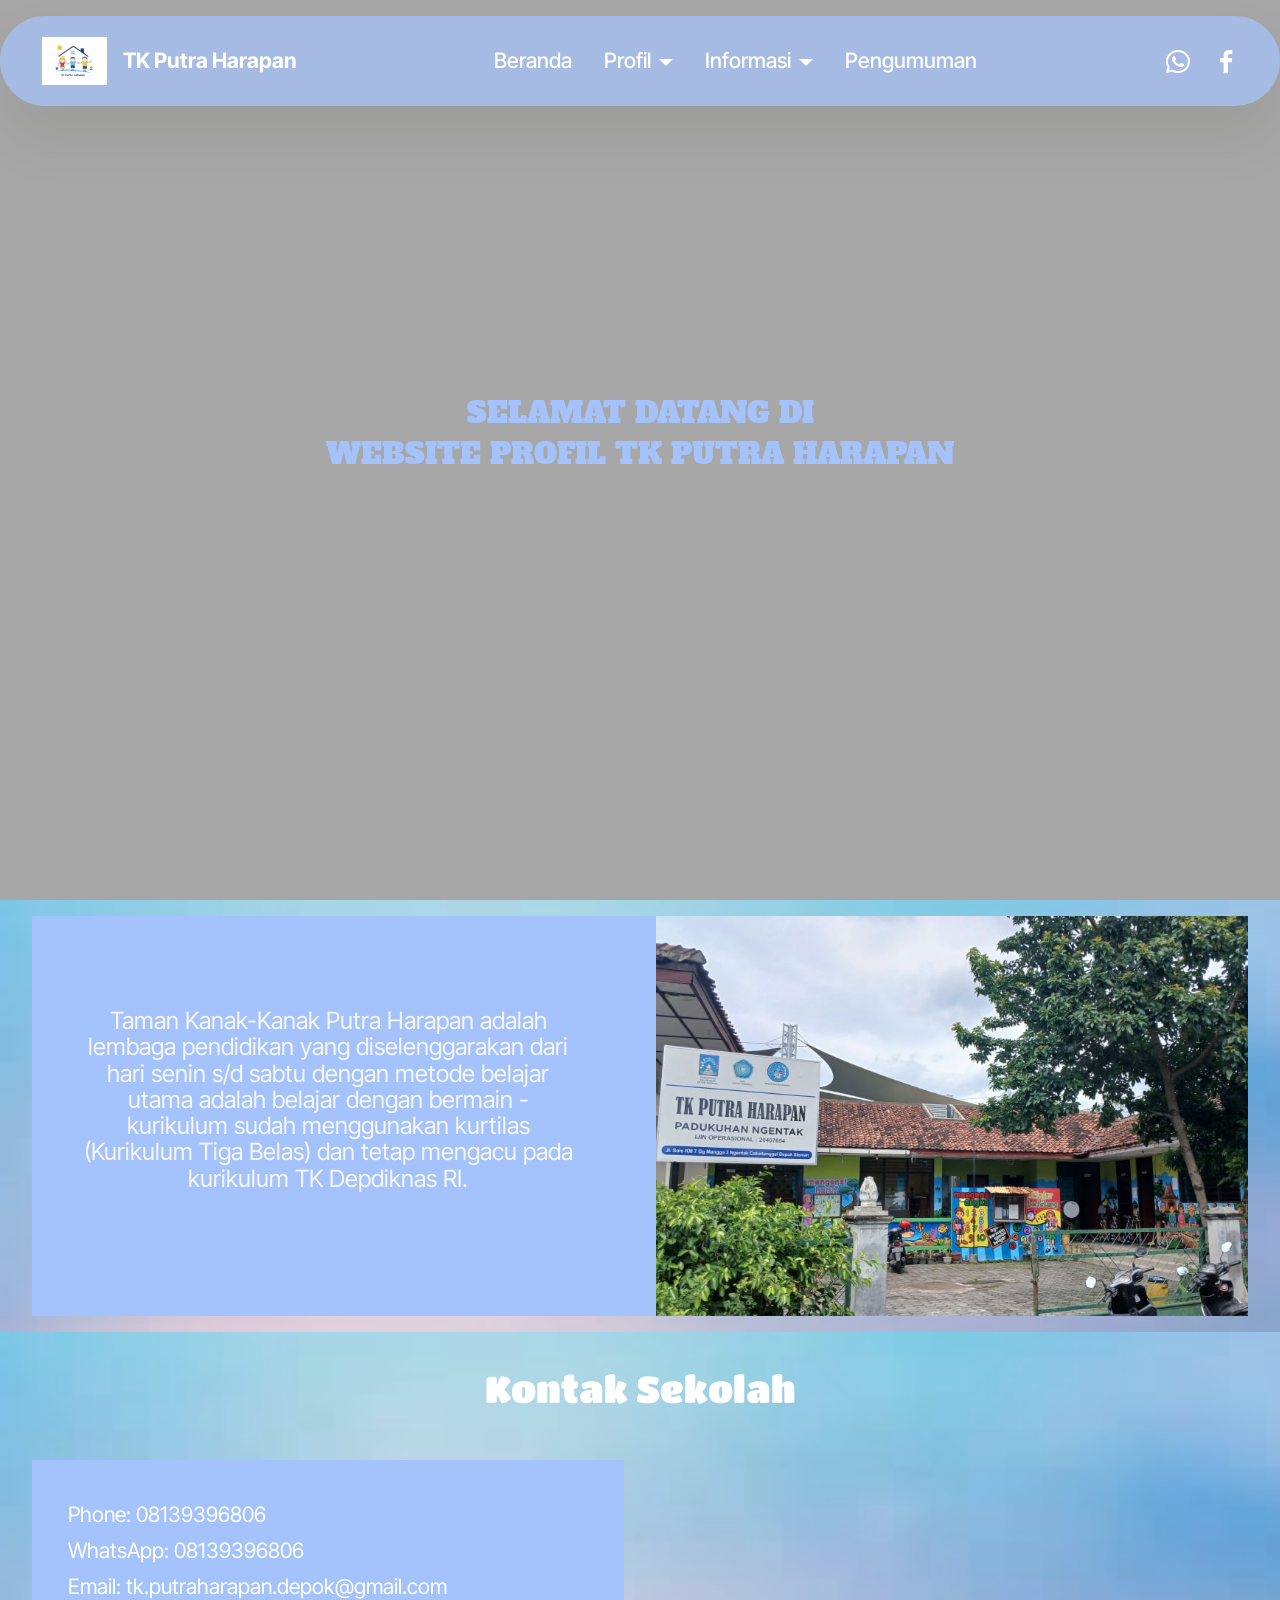
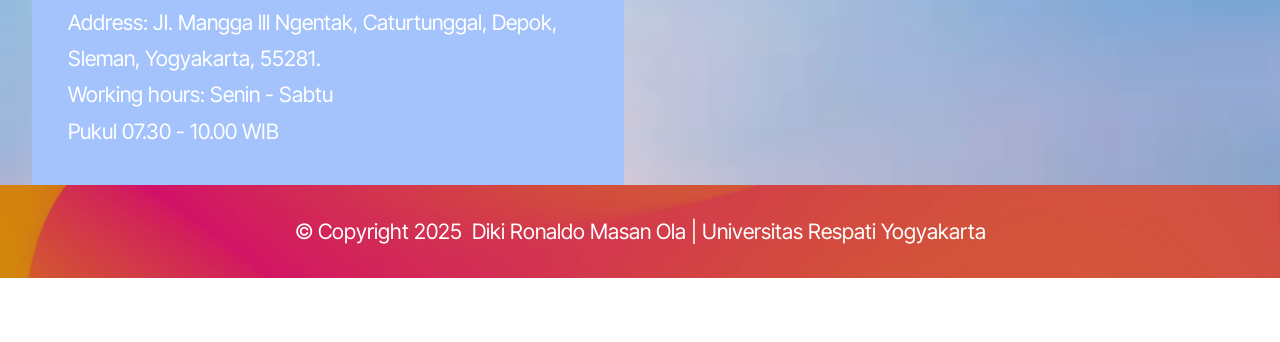
==== commit 4c5a7266: "create github pages" ====
--- a/index.html
+++ b/index.html
@@ -24,7 +24,7 @@
   <noscript><link rel="stylesheet" href="https://fonts.googleapis.com/css?family=Titan+One:400&display=swap"></noscript>
   <link rel="preload" href="https://fonts.googleapis.com/css?family=Alfa+Slab+One:400&display=swap" as="style" onload="this.onload=null;this.rel='stylesheet'">
   <noscript><link rel="stylesheet" href="https://fonts.googleapis.com/css?family=Alfa+Slab+One:400&display=swap"></noscript>
-  <link rel="preload" as="style" href="assets/mobirise/css/mbr-additional.css?v=3RY7z0"><link rel="stylesheet" href="assets/mobirise/css/mbr-additional.css?v=3RY7z0" type="text/css">
+  <link rel="preload" as="style" href="assets/mobirise/css/mbr-additional.css?v=dYYhGv"><link rel="stylesheet" href="assets/mobirise/css/mbr-additional.css?v=dYYhGv" type="text/css">
 
   
   
@@ -177,7 +177,7 @@
             </div>
         </div>
     </div>
-</section><section class="display-7" style="padding: 0;align-items: center;justify-content: center;flex-wrap: wrap;    align-content: center;display: flex;position: relative;height: 4rem;"><a href="https://mobiri.se/3613870" style="flex: 1 1;height: 4rem;position: absolute;width: 100%;z-index: 1;"><img alt="" style="height: 4rem;" src="[data-uri]"></a><p style="margin: 0;text-align: center;" class="display-7">&#8204;</p><a style="z-index:1" href="https://mobirise.com/builder/ai-website-maker.html">Best AI Website Maker</a></section><script src="assets/bootstrap/js/bootstrap.bundle.min.js"></script>  <script src="assets/smoothscroll/smooth-scroll.js"></script>  <script src="assets/ytplayer/index.js"></script>  <script src="assets/dropdown/js/navbar-dropdown.js"></script>  <script src="assets/theme/js/script.js"></script>  
+</section><section class="display-7" style="padding: 0;align-items: center;justify-content: center;flex-wrap: wrap;    align-content: center;display: flex;position: relative;height: 4rem;"><a href="https://mobiri.se/3613870" style="flex: 1 1;height: 4rem;position: absolute;width: 100%;z-index: 1;"><img alt="" style="height: 4rem;" src="[data-uri]"></a><p style="margin: 0;text-align: center;" class="display-7">&#8204;</p><a style="z-index:1" href="https://mobirise.com/builder/ai-website-generator.html">AI Website Generator</a></section><script src="assets/bootstrap/js/bootstrap.bundle.min.js"></script>  <script src="assets/smoothscroll/smooth-scroll.js"></script>  <script src="assets/ytplayer/index.js"></script>  <script src="assets/dropdown/js/navbar-dropdown.js"></script>  <script src="assets/theme/js/script.js"></script>  
   
   
 </body>
--- a/assets/web/assets/mobirise-icons2/mobirise2.css
+++ b/assets/web/assets/mobirise-icons2/mobirise2.css
@@ -0,0 +1,498 @@
+@font-face {
+  font-family: 'Moririse2';
+  font-display: swap;
+  src:  url('mobirise2.eot?f2bix4');
+  src:  url('mobirise2.eot?f2bix4#iefix') format('embedded-opentype'),
+    url('mobirise2.ttf?f2bix4') format('truetype'),
+    url('mobirise2.woff?f2bix4') format('woff'),
+    url('mobirise2.svg?f2bix4#mobirise2') format('svg');
+  font-weight: normal;
+  font-style: normal;
+}
+
+[class^="mobi-"], [class*=" mobi-"] {
+  /* use !important to prevent issues with browser extensions that change fonts */
+  font-family: 'Moririse2' !important;
+  speak: none;
+  font-style: normal;
+  font-weight: normal;
+  font-variant: normal;
+  text-transform: none;
+  line-height: 1;
+
+  /* Better Font Rendering =========== */
+  -webkit-font-smoothing: antialiased;
+  -moz-osx-font-smoothing: grayscale;
+}
+
+.mobi-mbri-add-submenu:before {
+  content: "\e900";
+}
+.mobi-mbri-alert:before {
+  content: "\e901";
+}
+.mobi-mbri-align-center:before {
+  content: "\e902";
+}
+.mobi-mbri-align-justify:before {
+  content: "\e903";
+}
+.mobi-mbri-align-left:before {
+  content: "\e904";
+}
+.mobi-mbri-align-right:before {
+  content: "\e905";
+}
+.mobi-mbri-android:before {
+  content: "\e906";
+}
+.mobi-mbri-apple:before {
+  content: "\e907";
+}
+.mobi-mbri-arrow-down:before {
+  content: "\e908";
+}
+.mobi-mbri-arrow-next:before {
+  content: "\e909";
+}
+.mobi-mbri-arrow-prev:before {
+  content: "\e90a";
+}
+.mobi-mbri-arrow-up:before {
+  content: "\e90b";
+}
+.mobi-mbri-bold:before {
+  content: "\e90c";
+}
+.mobi-mbri-bookmark:before {
+  content: "\e90d";
+}
+.mobi-mbri-bootstrap:before {
+  content: "\e90e";
+}
+.mobi-mbri-briefcase:before {
+  content: "\e90f";
+}
+.mobi-mbri-browse:before {
+  content: "\e910";
+}
+.mobi-mbri-bulleted-list:before {
+  content: "\e911";
+}
+.mobi-mbri-calendar:before {
+  content: "\e912";
+}
+.mobi-mbri-camera:before {
+  content: "\e913";
+}
+.mobi-mbri-cart-add:before {
+  content: "\e914";
+}
+.mobi-mbri-cart-full:before {
+  content: "\e915";
+}
+.mobi-mbri-cash:before {
+  content: "\e916";
+}
+.mobi-mbri-change-style:before {
+  content: "\e917";
+}
+.mobi-mbri-chat:before {
+  content: "\e918";
+}
+.mobi-mbri-clock:before {
+  content: "\e919";
+}
+.mobi-mbri-close:before {
+  content: "\e91a";
+}
+.mobi-mbri-cloud:before {
+  content: "\e91b";
+}
+.mobi-mbri-code:before {
+  content: "\e91c";
+}
+.mobi-mbri-contact-form:before {
+  content: "\e91d";
+}
+.mobi-mbri-credit-card:before {
+  content: "\e91e";
+}
+.mobi-mbri-cursor-click:before {
+  content: "\e91f";
+}
+.mobi-mbri-cust-feedback:before {
+  content: "\e920";
+}
+.mobi-mbri-database:before {
+  content: "\e921";
+}
+.mobi-mbri-delivery:before {
+  content: "\e922";
+}
+.mobi-mbri-desktop:before {
+  content: "\e923";
+}
+.mobi-mbri-devices:before {
+  content: "\e924";
+}
+.mobi-mbri-down:before {
+  content: "\e925";
+}
+.mobi-mbri-download-2:before {
+  content: "\e926";
+}
+.mobi-mbri-download:before {
+  content: "\e927";
+}
+.mobi-mbri-drag-n-drop-2:before {
+  content: "\e928";
+}
+.mobi-mbri-drag-n-drop:before {
+  content: "\e929";
+}
+.mobi-mbri-edit-2:before {
+  content: "\e92a";
+}
+.mobi-mbri-edit:before {
+  content: "\e92b";
+}
+.mobi-mbri-error:before {
+  content: "\e92c";
+}
+.mobi-mbri-extension:before {
+  content: "\e92d";
+}
+.mobi-mbri-features:before {
+  content: "\e92e";
+}
+.mobi-mbri-file:before {
+  content: "\e92f";
+}
+.mobi-mbri-flag:before {
+  content: "\e930";
+}
+.mobi-mbri-folder:before {
+  content: "\e931";
+}
+.mobi-mbri-gift:before {
+  content: "\e932";
+}
+.mobi-mbri-github:before {
+  content: "\e933";
+}
+.mobi-mbri-globe-2:before {
+  content: "\e934";
+}
+.mobi-mbri-globe:before {
+  content: "\e935";
+}
+.mobi-mbri-growing-chart:before {
+  content: "\e936";
+}
+.mobi-mbri-hearth:before {
+  content: "\e937";
+}
+.mobi-mbri-help:before {
+  content: "\e938";
+}
+.mobi-mbri-home:before {
+  content: "\e939";
+}
+.mobi-mbri-hot-cup:before {
+  content: "\e93a";
+}
+.mobi-mbri-idea:before {
+  content: "\e93b";
+}
+.mobi-mbri-image-gallery:before {
+  content: "\e93c";
+}
+.mobi-mbri-image-slider:before {
+  content: "\e93d";
+}
+.mobi-mbri-info:before {
+  content: "\e93e";
+}
+.mobi-mbri-italic:before {
+  content: "\e93f";
+}
+.mobi-mbri-key:before {
+  content: "\e940";
+}
+.mobi-mbri-laptop:before {
+  content: "\e941";
+}
+.mobi-mbri-layers:before {
+  content: "\e942";
+}
+.mobi-mbri-left-right:before {
+  content: "\e943";
+}
+.mobi-mbri-left:before {
+  content: "\e944";
+}
+.mobi-mbri-letter:before {
+  content: "\e945";
+}
+.mobi-mbri-like:before {
+  content: "\e946";
+}
+.mobi-mbri-link:before {
+  content: "\e947";
+}
+.mobi-mbri-lock:before {
+  content: "\e948";
+}
+.mobi-mbri-login:before {
+  content: "\e949";
+}
+.mobi-mbri-logout:before {
+  content: "\e94a";
+}
+.mobi-mbri-magic-stick:before {
+  content: "\e94b";
+}
+.mobi-mbri-map-pin:before {
+  content: "\e94c";
+}
+.mobi-mbri-menu:before {
+  content: "\e94d";
+}
+.mobi-mbri-mobile-2:before {
+  content: "\e94e";
+}
+.mobi-mbri-mobile-horizontal:before {
+  content: "\e94f";
+}
+.mobi-mbri-mobile:before {
+  content: "\e950";
+}
+.mobi-mbri-mobirise:before {
+  content: "\e951";
+}
+.mobi-mbri-more-horizontal:before {
+  content: "\e952";
+}
+.mobi-mbri-more-vertical:before {
+  content: "\e953";
+}
+.mobi-mbri-music:before {
+  content: "\e954";
+}
+.mobi-mbri-new-file:before {
+  content: "\e955";
+}
+.mobi-mbri-numbered-list:before {
+  content: "\e956";
+}
+.mobi-mbri-opened-folder:before {
+  content: "\e957";
+}
+.mobi-mbri-pages:before {
+  content: "\e958";
+}
+.mobi-mbri-paper-plane:before {
+  content: "\e959";
+}
+.mobi-mbri-paperclip:before {
+  content: "\e95a";
+}
+.mobi-mbri-phone:before {
+  content: "\e95b";
+}
+.mobi-mbri-photo:before {
+  content: "\e95c";
+}
+.mobi-mbri-photos:before {
+  content: "\e95d";
+}
+.mobi-mbri-pin:before {
+  content: "\e95e";
+}
+.mobi-mbri-play:before {
+  content: "\e95f";
+}
+.mobi-mbri-plus:before {
+  content: "\e960";
+}
+.mobi-mbri-preview:before {
+  content: "\e961";
+}
+.mobi-mbri-print:before {
+  content: "\e962";
+}
+.mobi-mbri-protect:before {
+  content: "\e963";
+}
+.mobi-mbri-question:before {
+  content: "\e964";
+}
+.mobi-mbri-quote-left:before {
+  content: "\e965";
+}
+.mobi-mbri-quote-right:before {
+  content: "\e966";
+}
+.mobi-mbri-redo:before {
+  content: "\e967";
+}
+.mobi-mbri-refresh:before {
+  content: "\e968";
+}
+.mobi-mbri-responsive-2:before {
+  content: "\e969";
+}
+.mobi-mbri-responsive:before {
+  content: "\e96a";
+}
+.mobi-mbri-right:before {
+  content: "\e96b";
+}
+.mobi-mbri-rocket:before {
+  content: "\e96c";
+}
+.mobi-mbri-sad-face:before {
+  content: "\e96d";
+}
+.mobi-mbri-sale:before {
+  content: "\e96e";
+}
+.mobi-mbri-save:before {
+  content: "\e96f";
+}
+.mobi-mbri-search:before {
+  content: "\e970";
+}
+.mobi-mbri-setting-2:before {
+  content: "\e971";
+}
+.mobi-mbri-setting-3:before {
+  content: "\e972";
+}
+.mobi-mbri-setting:before {
+  content: "\e973";
+}
+.mobi-mbri-share:before {
+  content: "\e974";
+}
+.mobi-mbri-shopping-bag:before {
+  content: "\e975";
+}
+.mobi-mbri-shopping-basket:before {
+  content: "\e976";
+}
+.mobi-mbri-shopping-cart:before {
+  content: "\e977";
+}
+.mobi-mbri-sites:before {
+  content: "\e978";
+}
+.mobi-mbri-smile-face:before {
+  content: "\e979";
+}
+.mobi-mbri-speed:before {
+  content: "\e97a";
+}
+.mobi-mbri-star:before {
+  content: "\e97b";
+}
+.mobi-mbri-success:before {
+  content: "\e97c";
+}
+.mobi-mbri-sun:before {
+  content: "\e97d";
+}
+.mobi-mbri-sun2:before {
+  content: "\e97e";
+}
+.mobi-mbri-tablet-vertical:before {
+  content: "\e97f";
+}
+.mobi-mbri-tablet:before {
+  content: "\e980";
+}
+.mobi-mbri-target:before {
+  content: "\e981";
+}
+.mobi-mbri-timer:before {
+  content: "\e982";
+}
+.mobi-mbri-to-ftp:before {
+  content: "\e983";
+}
+.mobi-mbri-to-local-drive:before {
+  content: "\e984";
+}
+.mobi-mbri-touch-swipe:before {
+  content: "\e985";
+}
+.mobi-mbri-touch:before {
+  content: "\e986";
+}
+.mobi-mbri-trash:before {
+  content: "\e987";
+}
+.mobi-mbri-underline:before {
+  content: "\e988";
+}
+.mobi-mbri-undo:before {
+  content: "\e989";
+}
+.mobi-mbri-unlink:before {
+  content: "\e98a";
+}
+.mobi-mbri-unlock:before {
+  content: "\e98b";
+}
+.mobi-mbri-up-down:before {
+  content: "\e98c";
+}
+.mobi-mbri-up:before {
+  content: "\e98d";
+}
+.mobi-mbri-update:before {
+  content: "\e98e";
+}
+.mobi-mbri-upload-2:before {
+  content: "\e98f";
+}
+.mobi-mbri-upload:before {
+  content: "\e990";
+}
+.mobi-mbri-user-2:before {
+  content: "\e991";
+}
+.mobi-mbri-user:before {
+  content: "\e992";
+}
+.mobi-mbri-users:before {
+  content: "\e993";
+}
+.mobi-mbri-video-play:before {
+  content: "\e994";
+}
+.mobi-mbri-video:before {
+  content: "\e995";
+}
+.mobi-mbri-watch:before {
+  content: "\e996";
+}
+.mobi-mbri-website-theme-2:before {
+  content: "\e997";
+}
+.mobi-mbri-website-theme:before {
+  content: "\e998";
+}
+.mobi-mbri-wifi:before {
+  content: "\e999";
+}
+.mobi-mbri-windows:before {
+  content: "\e99a";
+}
+.mobi-mbri-zoom-in:before {
+  content: "\e99b";
+}
+.mobi-mbri-zoom-out:before {
+  content: "\e99c";
+}
--- a/assets/dropdown/css/style.css
+++ b/assets/dropdown/css/style.css
@@ -0,0 +1,265 @@
+.navbar-dropdown {
+  left: 0;
+  padding: 0;
+  position: absolute;
+  right: 0;
+  top: 0;
+  transition: all 0.45s ease;
+  z-index: 1030;
+  background: #282828; }
+  .navbar-dropdown .navbar-logo {
+    margin-right: 0.8rem;
+    transition: margin 0.3s ease-in-out;
+    vertical-align: middle; }
+    .navbar-dropdown .navbar-logo img {
+      height: 3.125rem;
+      transition: all 0.3s ease-in-out; }
+    .navbar-dropdown .navbar-logo.mbr-iconfont {
+      font-size: 3.125rem;
+      line-height: 3.125rem; }
+  .navbar-dropdown .navbar-caption {
+    font-weight: 700;
+    white-space: normal;
+    vertical-align: -4px;
+    line-height: 3.125rem !important; }
+    .navbar-dropdown .navbar-caption, .navbar-dropdown .navbar-caption:hover {
+      color: inherit;
+      text-decoration: none; }
+  .navbar-dropdown .mbr-iconfont + .navbar-caption {
+    vertical-align: -1px; }
+  .navbar-dropdown.navbar-fixed-top {
+    position: fixed; }
+  .navbar-dropdown .navbar-brand span {
+    vertical-align: -4px; }
+  .navbar-dropdown.bg-color.transparent {
+    background: none; }
+  .navbar-dropdown.navbar-short .navbar-brand {
+    padding: 0.625rem 0; }
+    .navbar-dropdown.navbar-short .navbar-brand span {
+      vertical-align: -1px; }
+  .navbar-dropdown.navbar-short .navbar-caption {
+    line-height: 2.375rem !important;
+    vertical-align: -2px; }
+  .navbar-dropdown.navbar-short .navbar-logo {
+    margin-right: 0.5rem; }
+    .navbar-dropdown.navbar-short .navbar-logo img {
+      height: 2.375rem; }
+    .navbar-dropdown.navbar-short .navbar-logo.mbr-iconfont {
+      font-size: 2.375rem;
+      line-height: 2.375rem; }
+  .navbar-dropdown.navbar-short .mbr-table-cell {
+    height: 3.625rem; }
+  .navbar-dropdown .navbar-close {
+    left: 0.6875rem;
+    position: fixed;
+    top: 0.75rem;
+    z-index: 1000; }
+  .navbar-dropdown .hamburger-icon {
+    content: "";
+    display: inline-block;
+    vertical-align: middle;
+    width: 16px;
+    -webkit-box-shadow: 0 -6px 0 1px #282828,0 0 0 1px #282828,0 6px 0 1px #282828;
+    -moz-box-shadow: 0 -6px 0 1px #282828,0 0 0 1px #282828,0 6px 0 1px #282828;
+    box-shadow: 0 -6px 0 1px #282828,0 0 0 1px #282828,0 6px 0 1px #282828; }
+
+.dropdown-menu .dropdown-toggle[data-toggle="dropdown-submenu"]::after {
+  border-bottom: 0.35em solid transparent;
+  border-left: 0.35em solid;
+  border-right: 0;
+  border-top: 0.35em solid transparent;
+  margin-left: 0.3rem; }
+
+.dropdown-menu .dropdown-item:focus {
+  outline: 0; }
+
+.nav-dropdown {
+  font-size: 0.75rem;
+  font-weight: 500;
+  height: auto !important; }
+  .nav-dropdown .nav-btn {
+    padding-left: 1rem; }
+  .nav-dropdown .link {
+    margin: .667em 1.667em;
+    font-weight: 500;
+    padding: 0;
+    transition: color .2s ease-in-out; }
+    .nav-dropdown .link.dropdown-toggle {
+      margin-right: 2.583em; }
+      .nav-dropdown .link.dropdown-toggle::after {
+        margin-left: .25rem;
+        border-top: 0.35em solid;
+        border-right: 0.35em solid transparent;
+        border-left: 0.35em solid transparent;
+        border-bottom: 0; }
+      .nav-dropdown .link.dropdown-toggle[aria-expanded="true"] {
+        margin: 0;
+        padding: 0.667em 3.263em  0.667em 1.667em; }
+  .nav-dropdown .link::after,
+  .nav-dropdown .dropdown-item::after {
+    color: inherit; }
+  .nav-dropdown .btn {
+    font-size: 0.75rem;
+    font-weight: 700;
+    letter-spacing: 0;
+    margin-bottom: 0;
+    padding-left: 1.25rem;
+    padding-right: 1.25rem; }
+  .nav-dropdown .dropdown-menu {
+    border-radius: 0;
+    border: 0;
+    left: 0;
+    margin: 0;
+    padding-bottom: 1.25rem;
+    padding-top: 1.25rem;
+    position: relative; }
+  .nav-dropdown .dropdown-submenu {
+    margin-left: 0.125rem;
+    top: 0; }
+  .nav-dropdown .dropdown-item {
+    font-weight: 500;
+    line-height: 2;
+    padding: 0.3846em 4.615em 0.3846em 1.5385em;
+    position: relative;
+    transition: color .2s ease-in-out, background-color .2s ease-in-out; }
+    .nav-dropdown .dropdown-item::after {
+      margin-top: -0.3077em;
+      position: absolute;
+      right: 1.1538em;
+      top: 50%; }
+    .nav-dropdown .dropdown-item:focus, .nav-dropdown .dropdown-item:hover {
+      background: none; }
+
+@media (max-width: 767px) {
+  .nav-dropdown.navbar-toggleable-sm {
+    bottom: 0;
+    display: none;
+    left: 0;
+    overflow-x: hidden;
+    position: fixed;
+    top: 0;
+    transform: translateX(-100%);
+    -ms-transform: translateX(-100%);
+    -webkit-transform: translateX(-100%);
+    width: 18.75rem;
+    z-index: 999; } }
+.nav-dropdown.navbar-toggleable-xl {
+  bottom: 0;
+  display: none;
+  left: 0;
+  overflow-x: hidden;
+  position: fixed;
+  top: 0;
+  transform: translateX(-100%);
+  -ms-transform: translateX(-100%);
+  -webkit-transform: translateX(-100%);
+  width: 18.75rem;
+  z-index: 999; }
+
+.nav-dropdown-sm {
+  display: block !important;
+  overflow-x: hidden;
+  overflow: auto;
+  padding-top: 3.875rem; }
+  .nav-dropdown-sm::after {
+    content: "";
+    display: block;
+    height: 3rem;
+    width: 100%; }
+  .nav-dropdown-sm.collapse.in ~ .navbar-close {
+    display: block !important; }
+  .nav-dropdown-sm.collapsing, .nav-dropdown-sm.collapse.in {
+    transform: translateX(0);
+    -ms-transform: translateX(0);
+    -webkit-transform: translateX(0);
+    transition: all 0.25s ease-out;
+    -webkit-transition: all 0.25s ease-out;
+    background: #282828; }
+  .nav-dropdown-sm.collapsing[aria-expanded="false"] {
+    transform: translateX(-100%);
+    -ms-transform: translateX(-100%);
+    -webkit-transform: translateX(-100%); }
+  .nav-dropdown-sm .nav-item {
+    display: block;
+    margin-left: 0 !important;
+    padding-left: 0; }
+  .nav-dropdown-sm .link,
+  .nav-dropdown-sm .dropdown-item {
+    border-top: 1px dotted rgba(255, 255, 255, 0.1);
+    font-size: 0.8125rem;
+    line-height: 1.6;
+    margin: 0 !important;
+    padding: 0.875rem 2.4rem 0.875rem 1.5625rem !important;
+    position: relative;
+    white-space: normal; }
+    .nav-dropdown-sm .link:focus, .nav-dropdown-sm .link:hover,
+    .nav-dropdown-sm .dropdown-item:focus,
+    .nav-dropdown-sm .dropdown-item:hover {
+      background: rgba(0, 0, 0, 0.2) !important;
+      color: #c0a375; }
+  .nav-dropdown-sm .nav-btn {
+    position: relative;
+    padding: 1.5625rem 1.5625rem 0 1.5625rem; }
+    .nav-dropdown-sm .nav-btn::before {
+      border-top: 1px dotted rgba(255, 255, 255, 0.1);
+      content: "";
+      left: 0;
+      position: absolute;
+      top: 0;
+      width: 100%; }
+    .nav-dropdown-sm .nav-btn + .nav-btn {
+      padding-top: 0.625rem; }
+      .nav-dropdown-sm .nav-btn + .nav-btn::before {
+        display: none; }
+  .nav-dropdown-sm .btn {
+    padding: 0.625rem 0; }
+  .nav-dropdown-sm .dropdown-toggle[data-toggle="dropdown-submenu"]::after {
+    margin-left: .25rem;
+    border-top: 0.35em solid;
+    border-right: 0.35em solid transparent;
+    border-left: 0.35em solid transparent;
+    border-bottom: 0; }
+  .nav-dropdown-sm .dropdown-toggle[data-toggle="dropdown-submenu"][aria-expanded="true"]::after {
+    border-top: 0;
+    border-right: 0.35em solid transparent;
+    border-left: 0.35em solid transparent;
+    border-bottom: 0.35em solid; }
+  .nav-dropdown-sm .dropdown-menu {
+    margin: 0;
+    padding: 0;
+    position: relative;
+    top: 0;
+    left: 0;
+    width: 100%;
+    border: 0;
+    float: none;
+    border-radius: 0;
+    background: none; }
+  .nav-dropdown-sm .dropdown-submenu {
+    left: 100%;
+    margin-left: 0.125rem;
+    margin-top: -1.25rem;
+    top: 0; }
+
+.navbar-toggleable-sm .nav-dropdown .dropdown-menu {
+  position: absolute; }
+
+.navbar-toggleable-sm .nav-dropdown .dropdown-submenu {
+  left: 100%;
+  margin-left: 0.125rem;
+  margin-top: -1.25rem;
+  top: 0; }
+
+.navbar-toggleable-sm.opened .nav-dropdown .dropdown-menu {
+  position: relative; }
+
+.navbar-toggleable-sm.opened .nav-dropdown .dropdown-submenu {
+  left: 0;
+  margin-left: 00rem;
+  margin-top: 0rem;
+  top: 0; }
+
+.is-builder .nav-dropdown.collapsing {
+  transition: none !important; }
+
+
--- a/assets/socicon/css/styles.css
+++ b/assets/socicon/css/styles.css
@@ -0,0 +1,934 @@
+@charset "UTF-8";
+
+@font-face {
+  font-family: 'Socicon';
+  src:  url('../fonts/socicon.eot');
+  src:  url('../fonts/socicon.eot?#iefix') format('embedded-opentype'),
+    url('../fonts/socicon.woff2') format('woff2'),
+    url('../fonts/socicon.ttf') format('truetype'),
+    url('../fonts/socicon.woff') format('woff'),
+    url('../fonts/socicon.svg#socicon') format('svg');
+  font-weight: normal;
+  font-style: normal;
+  font-display: swap;
+}
+
+[data-icon]:before {
+  font-family: "socicon" !important;
+  content: attr(data-icon);
+  font-style: normal !important;
+  font-weight: normal !important;
+  font-variant: normal !important;
+  text-transform: none !important;
+  speak: none;
+  line-height: 1;
+  -webkit-font-smoothing: antialiased;
+  -moz-osx-font-smoothing: grayscale;
+}
+
+[class^="socicon-"], [class*=" socicon-"] {
+  /* use !important to prevent issues with browser extensions that change fonts */
+  font-family: 'Socicon' !important;
+  speak: none;
+  font-style: normal;
+  font-weight: normal;
+  font-variant: normal;
+  text-transform: none;
+  line-height: 1;
+
+  /* Better Font Rendering =========== */
+  -webkit-font-smoothing: antialiased;
+  -moz-osx-font-smoothing: grayscale;
+}
+
+.socicon-500px:before {
+  content: "\e000";
+}
+.socicon-8tracks:before {
+  content: "\e001";
+}
+.socicon-airbnb:before {
+  content: "\e002";
+}
+.socicon-alliance:before {
+  content: "\e003";
+}
+.socicon-amazon:before {
+  content: "\e004";
+}
+.socicon-amplement:before {
+  content: "\e005";
+}
+.socicon-android:before {
+  content: "\e006";
+}
+.socicon-angellist:before {
+  content: "\e007";
+}
+.socicon-apple:before {
+  content: "\e008";
+}
+.socicon-appnet:before {
+  content: "\e009";
+}
+.socicon-baidu:before {
+  content: "\e00a";
+}
+.socicon-bandcamp:before {
+  content: "\e00b";
+}
+.socicon-battlenet:before {
+  content: "\e00c";
+}
+.socicon-mixer:before {
+  content: "\e00d";
+}
+.socicon-bebee:before {
+  content: "\e00e";
+}
+.socicon-bebo:before {
+  content: "\e00f";
+}
+.socicon-behance:before {
+  content: "\e010";
+}
+.socicon-blizzard:before {
+  content: "\e011";
+}
+.socicon-blogger:before {
+  content: "\e012";
+}
+.socicon-buffer:before {
+  content: "\e013";
+}
+.socicon-chrome:before {
+  content: "\e014";
+}
+.socicon-coderwall:before {
+  content: "\e015";
+}
+.socicon-curse:before {
+  content: "\e016";
+}
+.socicon-dailymotion:before {
+  content: "\e017";
+}
+.socicon-deezer:before {
+  content: "\e018";
+}
+.socicon-delicious:before {
+  content: "\e019";
+}
+.socicon-deviantart:before {
+  content: "\e01a";
+}
+.socicon-diablo:before {
+  content: "\e01b";
+}
+.socicon-digg:before {
+  content: "\e01c";
+}
+.socicon-discord:before {
+  content: "\e01d";
+}
+.socicon-disqus:before {
+  content: "\e01e";
+}
+.socicon-douban:before {
+  content: "\e01f";
+}
+.socicon-draugiem:before {
+  content: "\e020";
+}
+.socicon-dribbble:before {
+  content: "\e021";
+}
+.socicon-drupal:before {
+  content: "\e022";
+}
+.socicon-ebay:before {
+  content: "\e023";
+}
+.socicon-ello:before {
+  content: "\e024";
+}
+.socicon-endomodo:before {
+  content: "\e025";
+}
+.socicon-envato:before {
+  content: "\e026";
+}
+.socicon-etsy:before {
+  content: "\e027";
+}
+.socicon-facebook:before {
+  content: "\e028";
+}
+.socicon-feedburner:before {
+  content: "\e029";
+}
+.socicon-filmweb:before {
+  content: "\e02a";
+}
+.socicon-firefox:before {
+  content: "\e02b";
+}
+.socicon-flattr:before {
+  content: "\e02c";
+}
+.socicon-flickr:before {
+  content: "\e02d";
+}
+.socicon-formulr:before {
+  content: "\e02e";
+}
+.socicon-forrst:before {
+  content: "\e02f";
+}
+.socicon-foursquare:before {
+  content: "\e030";
+}
+.socicon-friendfeed:before {
+  content: "\e031";
+}
+.socicon-github:before {
+  content: "\e032";
+}
+.socicon-goodreads:before {
+  content: "\e033";
+}
+.socicon-google:before {
+  content: "\e034";
+}
+.socicon-googlescholar:before {
+  content: "\e035";
+}
+.socicon-googlegroups:before {
+  content: "\e036";
+}
+.socicon-googlephotos:before {
+  content: "\e037";
+}
+.socicon-googleplus:before {
+  content: "\e038";
+}
+.socicon-grooveshark:before {
+  content: "\e039";
+}
+.socicon-hackerrank:before {
+  content: "\e03a";
+}
+.socicon-hearthstone:before {
+  content: "\e03b";
+}
+.socicon-hellocoton:before {
+  content: "\e03c";
+}
+.socicon-heroes:before {
+  content: "\e03d";
+}
+.socicon-smashcast:before {
+  content: "\e03e";
+}
+.socicon-horde:before {
+  content: "\e03f";
+}
+.socicon-houzz:before {
+  content: "\e040";
+}
+.socicon-icq:before {
+  content: "\e041";
+}
+.socicon-identica:before {
+  content: "\e042";
+}
+.socicon-imdb:before {
+  content: "\e043";
+}
+.socicon-instagram:before {
+  content: "\e044";
+}
+.socicon-issuu:before {
+  content: "\e045";
+}
+.socicon-istock:before {
+  content: "\e046";
+}
+.socicon-itunes:before {
+  content: "\e047";
+}
+.socicon-keybase:before {
+  content: "\e048";
+}
+.socicon-lanyrd:before {
+  content: "\e049";
+}
+.socicon-lastfm:before {
+  content: "\e04a";
+}
+.socicon-line:before {
+  content: "\e04b";
+}
+.socicon-linkedin:before {
+  content: "\e04c";
+}
+.socicon-livejournal:before {
+  content: "\e04d";
+}
+.socicon-lyft:before {
+  content: "\e04e";
+}
+.socicon-macos:before {
+  content: "\e04f";
+}
+.socicon-mail:before {
+  content: "\e050";
+}
+.socicon-medium:before {
+  content: "\e051";
+}
+.socicon-meetup:before {
+  content: "\e052";
+}
+.socicon-mixcloud:before {
+  content: "\e053";
+}
+.socicon-modelmayhem:before {
+  content: "\e054";
+}
+.socicon-mumble:before {
+  content: "\e055";
+}
+.socicon-myspace:before {
+  content: "\e056";
+}
+.socicon-newsvine:before {
+  content: "\e057";
+}
+.socicon-nintendo:before {
+  content: "\e058";
+}
+.socicon-npm:before {
+  content: "\e059";
+}
+.socicon-odnoklassniki:before {
+  content: "\e05a";
+}
+.socicon-openid:before {
+  content: "\e05b";
+}
+.socicon-opera:before {
+  content: "\e05c";
+}
+.socicon-outlook:before {
+  content: "\e05d";
+}
+.socicon-overwatch:before {
+  content: "\e05e";
+}
+.socicon-patreon:before {
+  content: "\e05f";
+}
+.socicon-paypal:before {
+  content: "\e060";
+}
+.socicon-periscope:before {
+  content: "\e061";
+}
+.socicon-persona:before {
+  content: "\e062";
+}
+.socicon-pinterest:before {
+  content: "\e063";
+}
+.socicon-play:before {
+  content: "\e064";
+}
+.socicon-player:before {
+  content: "\e065";
+}
+.socicon-playstation:before {
+  content: "\e066";
+}
+.socicon-pocket:before {
+  content: "\e067";
+}
+.socicon-qq:before {
+  content: "\e068";
+}
+.socicon-quora:before {
+  content: "\e069";
+}
+.socicon-raidcall:before {
+  content: "\e06a";
+}
+.socicon-ravelry:before {
+  content: "\e06b";
+}
+.socicon-reddit:before {
+  content: "\e06c";
+}
+.socicon-renren:before {
+  content: "\e06d";
+}
+.socicon-researchgate:before {
+  content: "\e06e";
+}
+.socicon-residentadvisor:before {
+  content: "\e06f";
+}
+.socicon-reverbnation:before {
+  content: "\e070";
+}
+.socicon-rss:before {
+  content: "\e071";
+}
+.socicon-sharethis:before {
+  content: "\e072";
+}
+.socicon-skype:before {
+  content: "\e073";
+}
+.socicon-slideshare:before {
+  content: "\e074";
+}
+.socicon-smugmug:before {
+  content: "\e075";
+}
+.socicon-snapchat:before {
+  content: "\e076";
+}
+.socicon-songkick:before {
+  content: "\e077";
+}
+.socicon-soundcloud:before {
+  content: "\e078";
+}
+.socicon-spotify:before {
+  content: "\e079";
+}
+.socicon-stackexchange:before {
+  content: "\e07a";
+}
+.socicon-stackoverflow:before {
+  content: "\e07b";
+}
+.socicon-starcraft:before {
+  content: "\e07c";
+}
+.socicon-stayfriends:before {
+  content: "\e07d";
+}
+.socicon-steam:before {
+  content: "\e07e";
+}
+.socicon-storehouse:before {
+  content: "\e07f";
+}
+.socicon-strava:before {
+  content: "\e080";
+}
+.socicon-streamjar:before {
+  content: "\e081";
+}
+.socicon-stumbleupon:before {
+  content: "\e082";
+}
+.socicon-swarm:before {
+  content: "\e083";
+}
+.socicon-teamspeak:before {
+  content: "\e084";
+}
+.socicon-teamviewer:before {
+  content: "\e085";
+}
+.socicon-technorati:before {
+  content: "\e086";
+}
+.socicon-telegram:before {
+  content: "\e087";
+}
+.socicon-tripadvisor:before {
+  content: "\e088";
+}
+.socicon-tripit:before {
+  content: "\e089";
+}
+.socicon-triplej:before {
+  content: "\e08a";
+}
+.socicon-tumblr:before {
+  content: "\e08b";
+}
+.socicon-twitch:before {
+  content: "\e08c";
+}
+.socicon-twitter:before {
+  content: "\e08d";
+}
+.socicon-uber:before {
+  content: "\e08e";
+}
+.socicon-ventrilo:before {
+  content: "\e08f";
+}
+.socicon-viadeo:before {
+  content: "\e090";
+}
+.socicon-viber:before {
+  content: "\e091";
+}
+.socicon-viewbug:before {
+  content: "\e092";
+}
+.socicon-vimeo:before {
+  content: "\e093";
+}
+.socicon-vine:before {
+  content: "\e094";
+}
+.socicon-vkontakte:before {
+  content: "\e095";
+}
+.socicon-warcraft:before {
+  content: "\e096";
+}
+.socicon-wechat:before {
+  content: "\e097";
+}
+.socicon-weibo:before {
+  content: "\e098";
+}
+.socicon-whatsapp:before {
+  content: "\e099";
+}
+.socicon-wikipedia:before {
+  content: "\e09a";
+}
+.socicon-windows:before {
+  content: "\e09b";
+}
+.socicon-wordpress:before {
+  content: "\e09c";
+}
+.socicon-wykop:before {
+  content: "\e09d";
+}
+.socicon-xbox:before {
+  content: "\e09e";
+}
+.socicon-xing:before {
+  content: "\e09f";
+}
+.socicon-yahoo:before {
+  content: "\e0a0";
+}
+.socicon-yammer:before {
+  content: "\e0a1";
+}
+.socicon-yandex:before {
+  content: "\e0a2";
+}
+.socicon-yelp:before {
+  content: "\e0a3";
+}
+.socicon-younow:before {
+  content: "\e0a4";
+}
+.socicon-youtube:before {
+  content: "\e0a5";
+}
+.socicon-zapier:before {
+  content: "\e0a6";
+}
+.socicon-zerply:before {
+  content: "\e0a7";
+}
+.socicon-zomato:before {
+  content: "\e0a8";
+}
+.socicon-zynga:before {
+  content: "\e0a9";
+}
+.socicon-spreadshirt:before {
+  content: "\e901";
+}
+.socicon-gamejolt:before {
+  content: "\e902";
+}
+.socicon-trello:before {
+  content: "\e903";
+}
+.socicon-tunein:before {
+  content: "\e904";
+}
+.socicon-bloglovin:before {
+  content: "\e905";
+}
+.socicon-gamewisp:before {
+  content: "\e906";
+}
+.socicon-messenger:before {
+  content: "\e907";
+}
+.socicon-pandora:before {
+  content: "\e908";
+}
+.socicon-augment:before {
+  content: "\e909";
+}
+.socicon-bitbucket:before {
+  content: "\e90a";
+}
+.socicon-fyuse:before {
+  content: "\e90b";
+}
+.socicon-yt-gaming:before {
+  content: "\e90c";
+}
+.socicon-sketchfab:before {
+  content: "\e90d";
+}
+.socicon-mobcrush:before {
+  content: "\e90e";
+}
+.socicon-microsoft:before {
+  content: "\e90f";
+}
+.socicon-realtor:before {
+  content: "\e910";
+}
+.socicon-tidal:before {
+  content: "\e911";
+}
+.socicon-qobuz:before {
+  content: "\e912";
+}
+.socicon-natgeo:before {
+  content: "\e913";
+}
+.socicon-mastodon:before {
+  content: "\e914";
+}
+.socicon-unsplash:before {
+  content: "\e915";
+}
+.socicon-homeadvisor:before {
+  content: "\e916";
+}
+.socicon-angieslist:before {
+  content: "\e917";
+}
+.socicon-codepen:before {
+  content: "\e918";
+}
+.socicon-slack:before {
+  content: "\e919";
+}
+.socicon-openaigym:before {
+  content: "\e91a";
+}
+.socicon-logmein:before {
+  content: "\e91b";
+}
+.socicon-fiverr:before {
+  content: "\e91c";
+}
+.socicon-gotomeeting:before {
+  content: "\e91d";
+}
+.socicon-aliexpress:before {
+  content: "\e91e";
+}
+.socicon-guru:before {
+  content: "\e91f";
+}
+.socicon-appstore:before {
+  content: "\e920";
+}
+.socicon-homes:before {
+  content: "\e921";
+}
+.socicon-zoom:before {
+  content: "\e922";
+}
+.socicon-alibaba:before {
+  content: "\e923";
+}
+.socicon-craigslist:before {
+  content: "\e924";
+}
+.socicon-wix:before {
+  content: "\e925";
+}
+.socicon-redfin:before {
+  content: "\e926";
+}
+.socicon-googlecalendar:before {
+  content: "\e927";
+}
+.socicon-shopify:before {
+  content: "\e928";
+}
+.socicon-freelancer:before {
+  content: "\e929";
+}
+.socicon-seedrs:before {
+  content: "\e92a";
+}
+.socicon-bing:before {
+  content: "\e92b";
+}
+.socicon-doodle:before {
+  content: "\e92c";
+}
+.socicon-bonanza:before {
+  content: "\e92d";
+}
+.socicon-squarespace:before {
+  content: "\e92e";
+}
+.socicon-toptal:before {
+  content: "\e92f";
+}
+.socicon-gust:before {
+  content: "\e930";
+}
+.socicon-ask:before {
+  content: "\e931";
+}
+.socicon-trulia:before {
+  content: "\e932";
+}
+.socicon-loomly:before {
+  content: "\e933";
+}
+.socicon-ghost:before {
+  content: "\e934";
+}
+.socicon-upwork:before {
+  content: "\e935";
+}
+.socicon-fundable:before {
+  content: "\e936";
+}
+.socicon-booking:before {
+  content: "\e937";
+}
+.socicon-googlemaps:before {
+  content: "\e938";
+}
+.socicon-zillow:before {
+  content: "\e939";
+}
+.socicon-niconico:before {
+  content: "\e93a";
+}
+.socicon-toneden:before {
+  content: "\e93b";
+}
+.socicon-crunchbase:before {
+  content: "\e93c";
+}
+.socicon-homefy:before {
+  content: "\e93d";
+}
+.socicon-calendly:before {
+  content: "\e93e";
+}
+.socicon-livemaster:before {
+  content: "\e93f";
+}
+.socicon-udemy:before {
+  content: "\e940";
+}
+.socicon-codered:before {
+  content: "\e941";
+}
+.socicon-origin:before {
+  content: "\e942";
+}
+.socicon-nextdoor:before {
+  content: "\e943";
+}
+.socicon-portfolio:before {
+  content: "\e944";
+}
+.socicon-instructables:before {
+  content: "\e945";
+}
+.socicon-gitlab:before {
+  content: "\e946";
+}
+.socicon-hackernews:before {
+  content: "\e947";
+}
+.socicon-smashwords:before {
+  content: "\e948";
+}
+.socicon-kobo:before {
+  content: "\e949";
+}
+.socicon-bookbub:before {
+  content: "\e94a";
+}
+.socicon-mailru:before {
+  content: "\e94b";
+}
+.socicon-moddb:before {
+  content: "\e94c";
+}
+.socicon-indiedb:before {
+  content: "\e94d";
+}
+.socicon-traxsource:before {
+  content: "\e94e";
+}
+.socicon-gamefor:before {
+  content: "\e94f";
+}
+.socicon-pixiv:before {
+  content: "\e950";
+}
+.socicon-myanimelist:before {
+  content: "\e951";
+}
+.socicon-blackberry:before {
+  content: "\e952";
+}
+.socicon-wickr:before {
+  content: "\e953";
+}
+.socicon-spip:before {
+  content: "\e954";
+}
+.socicon-napster:before {
+  content: "\e955";
+}
+.socicon-beatport:before {
+  content: "\e956";
+}
+.socicon-hackerone:before {
+  content: "\e957";
+}
+.socicon-internet:before {
+  content: "\e958";
+}
+.socicon-ubuntu:before {
+  content: "\e959";
+}
+.socicon-artstation:before {
+  content: "\e95a";
+}
+.socicon-invision:before {
+  content: "\e95b";
+}
+.socicon-torial:before {
+  content: "\e95c";
+}
+.socicon-collectorz:before {
+  content: "\e95d";
+}
+.socicon-seenthis:before {
+  content: "\e95e";
+}
+.socicon-googleplaymusic:before {
+  content: "\e95f";
+}
+.socicon-debian:before {
+  content: "\e960";
+}
+.socicon-filmfreeway:before {
+  content: "\e961";
+}
+.socicon-gnome:before {
+  content: "\e962";
+}
+.socicon-itchio:before {
+  content: "\e963";
+}
+.socicon-jamendo:before {
+  content: "\e964";
+}
+.socicon-mix:before {
+  content: "\e965";
+}
+.socicon-sharepoint:before {
+  content: "\e966";
+}
+.socicon-tinder:before {
+  content: "\e967";
+}
+.socicon-windguru:before {
+  content: "\e968";
+}
+.socicon-cdbaby:before {
+  content: "\e969";
+}
+.socicon-elementaryos:before {
+  content: "\e96a";
+}
+.socicon-stage32:before {
+  content: "\e96b";
+}
+.socicon-tiktok:before {
+  content: "\e96c";
+}
+.socicon-gitter:before {
+  content: "\e96d";
+}
+.socicon-letterboxd:before {
+  content: "\e96e";
+}
+.socicon-threema:before {
+  content: "\e96f";
+}
+.socicon-splice:before {
+  content: "\e970";
+}
+.socicon-metapop:before {
+  content: "\e971";
+}
+.socicon-naver:before {
+  content: "\e972";
+}
+.socicon-remote:before {
+  content: "\e973";
+}
+.socicon-flipboard:before {
+  content: "\e974";
+}
+.socicon-googlehangouts:before {
+  content: "\e975";
+}
+.socicon-dlive:before {
+  content: "\e976";
+}
+.socicon-vsco:before {
+  content: "\e977";
+}
+.socicon-stitcher:before {
+  content: "\e978";
+}
+.socicon-avvo:before {
+  content: "\e979";
+}
+.socicon-redbubble:before {
+  content: "\e97a";
+}
+.socicon-society6:before {
+  content: "\e97b";
+}
+.socicon-zazzle:before {
+  content: "\e97c";
+}
+.socicon-eitaa:before {
+  content: "\e97d";
+}
+.socicon-soroush:before {
+  content: "\e97e";
+}
+.socicon-bale:before {
+  content: "\e97f";
+}
--- a/assets/theme/css/style.css
+++ b/assets/theme/css/style.css
@@ -0,0 +1,965 @@
+@charset "UTF-8";
+section {
+  background-color: #ffffff;
+}
+
+body {
+  font-style: normal;
+  line-height: 1.5;
+  font-weight: 400;
+  color: #232323;
+  position: relative;
+}
+
+button {
+  background-color: transparent;
+  border-color: transparent;
+}
+
+.embla__button,
+.carousel-control {
+  background-color: #edefea !important;
+  opacity: 0.8 !important;
+  color: #464845 !important;
+  border-color: #edefea !important;
+}
+
+.carousel .close,
+.modalWindow .close {
+  background-color: #edefea !important;
+  color: #464845 !important;
+  border-color: #edefea !important;
+  opacity: 0.8 !important;
+}
+
+.carousel .close:hover,
+.modalWindow .close:hover {
+  opacity: 1 !important;
+}
+
+.carousel-indicators li {
+  background-color: #edefea !important;
+  border: 2px solid #464845 !important;
+}
+
+.carousel-indicators li:hover,
+.carousel-indicators li:active {
+  opacity: 0.8 !important;
+}
+
+.embla__button:hover,
+.carousel-control:hover {
+  background-color: #edefea !important;
+  opacity: 1 !important;
+}
+
+.modalWindow-video-container {
+  height: 80%;
+}
+
+section,
+.container,
+.container-fluid {
+  position: relative;
+  word-wrap: break-word;
+}
+
+a.mbr-iconfont:hover {
+  text-decoration: none;
+}
+
+.article .lead p,
+.article .lead ul,
+.article .lead ol,
+.article .lead pre,
+.article .lead blockquote {
+  margin-bottom: 0;
+}
+
+a {
+  font-style: normal;
+  font-weight: 400;
+  cursor: pointer;
+}
+a, a:hover {
+  text-decoration: none;
+}
+
+.mbr-section-title {
+  font-style: normal;
+  line-height: 1.3;
+}
+
+.mbr-section-subtitle {
+  line-height: 1.3;
+}
+
+.mbr-text {
+  font-style: normal;
+  line-height: 1.7;
+}
+
+h1,
+h2,
+h3,
+h4,
+h5,
+h6,
+.display-1,
+.display-2,
+.display-4,
+.display-5,
+.display-7,
+span,
+p,
+a {
+  line-height: 1;
+  word-break: break-word;
+  word-wrap: break-word;
+  font-weight: 400;
+}
+
+b,
+strong {
+  font-weight: bold;
+}
+
+input:-webkit-autofill, input:-webkit-autofill:hover, input:-webkit-autofill:focus, input:-webkit-autofill:active {
+  transition-delay: 9999s;
+  -webkit-transition-property: background-color, color;
+  transition-property: background-color, color;
+}
+
+textarea[type=hidden] {
+  display: none;
+}
+
+section {
+  background-position: 50% 50%;
+  background-repeat: no-repeat;
+  background-size: cover;
+}
+section .mbr-background-video,
+section .mbr-background-video-preview {
+  position: absolute;
+  bottom: 0;
+  left: 0;
+  right: 0;
+  top: 0;
+}
+
+.hidden {
+  visibility: hidden;
+}
+
+.mbr-z-index20 {
+  z-index: 20;
+}
+
+/*! Base colors */
+.mbr-white {
+  color: #ffffff;
+}
+
+.mbr-black {
+  color: #111111;
+}
+
+.mbr-bg-white {
+  background-color: #ffffff;
+}
+
+.mbr-bg-black {
+  background-color: #000000;
+}
+
+/*! Text-aligns */
+.align-left {
+  text-align: left;
+}
+
+.align-center {
+  text-align: center;
+}
+
+.align-right {
+  text-align: right;
+}
+
+/*! Font-weight  */
+.mbr-light {
+  font-weight: 300;
+}
+
+.mbr-regular {
+  font-weight: 400;
+}
+
+.mbr-semibold {
+  font-weight: 500;
+}
+
+.mbr-bold {
+  font-weight: 700;
+}
+
+/*! Media  */
+.media-content {
+  flex-basis: 100%;
+}
+
+.media-container-row {
+  display: flex;
+  flex-direction: row;
+  flex-wrap: wrap;
+  justify-content: center;
+  align-content: center;
+  align-items: start;
+}
+.media-container-row .media-size-item {
+  width: 400px;
+}
+
+.media-container-column {
+  display: flex;
+  flex-direction: column;
+  flex-wrap: wrap;
+  justify-content: center;
+  align-content: center;
+  align-items: stretch;
+}
+.media-container-column > * {
+  width: 100%;
+}
+
+@media (min-width: 992px) {
+  .media-container-row {
+    flex-wrap: nowrap;
+  }
+}
+figure {
+  margin-bottom: 0;
+  overflow: hidden;
+}
+
+figure[mbr-media-size] {
+  transition: width 0.1s;
+}
+
+img,
+iframe {
+  display: block;
+  width: 100%;
+}
+
+.card {
+  background-color: transparent;
+  border: none;
+}
+
+.card-box {
+  width: 100%;
+}
+
+.card-img {
+  text-align: center;
+  flex-shrink: 0;
+  -webkit-flex-shrink: 0;
+}
+
+.media {
+  max-width: 100%;
+  margin: 0 auto;
+}
+
+.mbr-figure {
+  align-self: center;
+}
+
+.media-container > div {
+  max-width: 100%;
+}
+
+.mbr-figure img,
+.card-img img {
+  width: 100%;
+}
+
+@media (max-width: 991px) {
+  .media-size-item {
+    width: auto !important;
+  }
+  .media {
+    width: auto;
+  }
+  .mbr-figure {
+    width: 100% !important;
+  }
+}
+/*! Buttons */
+.mbr-section-btn {
+  margin-left: -0.6rem;
+  margin-right: -0.6rem;
+  font-size: 0;
+}
+
+.btn {
+  font-weight: 600;
+  border-width: 1px;
+  font-style: normal;
+  margin: 0.6rem 0.6rem;
+  white-space: normal;
+  transition: all 0.2s ease-in-out;
+  display: inline-flex;
+  align-items: center;
+  justify-content: center;
+  word-break: break-word;
+}
+
+.btn-sm {
+  font-weight: 600;
+  letter-spacing: 0px;
+  transition: all 0.3s ease-in-out;
+}
+
+.btn-md {
+  font-weight: 600;
+  letter-spacing: 0px;
+  transition: all 0.3s ease-in-out;
+}
+
+.btn-lg {
+  font-weight: 600;
+  letter-spacing: 0px;
+  transition: all 0.3s ease-in-out;
+}
+
+.btn-form {
+  margin: 0;
+}
+.btn-form:hover {
+  cursor: pointer;
+}
+
+nav .mbr-section-btn {
+  margin-left: 0rem;
+  margin-right: 0rem;
+}
+
+/*! Btn icon margin */
+.btn .mbr-iconfont,
+.btn.btn-sm .mbr-iconfont {
+  order: 1;
+  cursor: pointer;
+  margin-left: 0.5rem;
+  vertical-align: sub;
+}
+
+.btn.btn-md .mbr-iconfont,
+.btn.btn-md .mbr-iconfont {
+  margin-left: 0.8rem;
+}
+
+.mbr-regular {
+  font-weight: 400;
+}
+
+.mbr-semibold {
+  font-weight: 500;
+}
+
+.mbr-bold {
+  font-weight: 700;
+}
+
+[type=submit] {
+  -webkit-appearance: none;
+}
+
+/*! Full-screen */
+.mbr-fullscreen .mbr-overlay {
+  min-height: 100vh;
+}
+
+.mbr-fullscreen {
+  display: flex;
+  display: -moz-flex;
+  display: -ms-flex;
+  display: -o-flex;
+  align-items: center;
+  min-height: 100vh;
+  padding-top: 3rem;
+  padding-bottom: 3rem;
+}
+
+/*! Map */
+.map {
+  height: 25rem;
+  position: relative;
+}
+.map iframe {
+  width: 100%;
+  height: 100%;
+}
+
+/*! Scroll to top arrow */
+.mbr-arrow-up {
+  bottom: 25px;
+  right: 90px;
+  position: fixed;
+  text-align: right;
+  z-index: 5000;
+  color: #ffffff;
+  font-size: 22px;
+}
+
+.mbr-arrow-up a {
+  background: rgba(0, 0, 0, 0.2);
+  border-radius: 50%;
+  color: #fff;
+  display: inline-block;
+  height: 60px;
+  width: 60px;
+  border: 2px solid #fff;
+  outline-style: none !important;
+  position: relative;
+  text-decoration: none;
+  transition: all 0.3s ease-in-out;
+  cursor: pointer;
+  text-align: center;
+}
+.mbr-arrow-up a:hover {
+  background-color: rgba(0, 0, 0, 0.4);
+}
+.mbr-arrow-up a i {
+  line-height: 60px;
+}
+
+.mbr-arrow-up-icon {
+  display: block;
+  color: #fff;
+}
+
+.mbr-arrow-up-icon::before {
+  content: "›";
+  display: inline-block;
+  font-family: serif;
+  font-size: 22px;
+  line-height: 1;
+  font-style: normal;
+  position: relative;
+  top: 6px;
+  left: -4px;
+  transform: rotate(-90deg);
+}
+
+/*! Arrow Down */
+.mbr-arrow {
+  position: absolute;
+  bottom: 45px;
+  left: 50%;
+  width: 60px;
+  height: 60px;
+  cursor: pointer;
+  background-color: rgba(80, 80, 80, 0.5);
+  border-radius: 50%;
+  transform: translateX(-50%);
+}
+@media (max-width: 767px) {
+  .mbr-arrow {
+    display: none;
+  }
+}
+.mbr-arrow > a {
+  display: inline-block;
+  text-decoration: none;
+  outline-style: none;
+  animation: arrowdown 1.7s ease-in-out infinite;
+  color: #ffffff;
+}
+.mbr-arrow > a > i {
+  position: absolute;
+  top: -2px;
+  left: 15px;
+  font-size: 2rem;
+}
+
+#scrollToTop a i::before {
+  content: "";
+  position: absolute;
+  display: block;
+  border-bottom: 2.5px solid #fff;
+  border-left: 2.5px solid #fff;
+  width: 27.8%;
+  height: 27.8%;
+  left: 50%;
+  top: 51%;
+  transform: translateY(-30%) translateX(-50%) rotate(135deg);
+}
+
+@keyframes arrowdown {
+  0% {
+    transform: translateY(0px);
+  }
+  50% {
+    transform: translateY(-5px);
+  }
+  100% {
+    transform: translateY(0px);
+  }
+}
+@media (max-width: 500px) {
+  .mbr-arrow-up {
+    left: 0;
+    right: 0;
+    text-align: center;
+  }
+}
+/*Gradients animation*/
+@keyframes gradient-animation {
+  from {
+    background-position: 0% 100%;
+    animation-timing-function: ease-in-out;
+  }
+  to {
+    background-position: 100% 0%;
+    animation-timing-function: ease-in-out;
+  }
+}
+.bg-gradient {
+  background-size: 200% 200%;
+  animation: gradient-animation 5s infinite alternate;
+  -webkit-animation: gradient-animation 5s infinite alternate;
+}
+
+.menu .navbar-brand {
+  display: -webkit-flex;
+}
+.menu .navbar-brand span {
+  display: flex;
+  display: -webkit-flex;
+}
+.menu .navbar-brand .navbar-caption-wrap {
+  display: -webkit-flex;
+}
+.menu .navbar-brand .navbar-logo img {
+  display: -webkit-flex;
+  width: auto;
+}
+@media (min-width: 768px) and (max-width: 991px) {
+  .menu .navbar-toggleable-sm .navbar-nav {
+    display: -ms-flexbox;
+  }
+}
+@media (max-width: 991px) {
+  .menu .navbar-collapse {
+    max-height: 93.5vh;
+  }
+  .menu .navbar-collapse.show {
+    overflow: auto;
+  }
+}
+@media (min-width: 992px) {
+  .menu .navbar-nav.nav-dropdown {
+    display: -webkit-flex;
+  }
+  .menu .navbar-toggleable-sm .navbar-collapse {
+    display: -webkit-flex !important;
+  }
+  .menu .collapsed .navbar-collapse {
+    max-height: 93.5vh;
+  }
+  .menu .collapsed .navbar-collapse.show {
+    overflow: auto;
+  }
+}
+@media (max-width: 767px) {
+  .menu .navbar-collapse {
+    max-height: 80vh;
+  }
+}
+
+.nav-link .mbr-iconfont {
+  margin-right: 0.5rem;
+}
+
+.navbar {
+  display: -webkit-flex;
+  -webkit-flex-wrap: wrap;
+  -webkit-align-items: center;
+  -webkit-justify-content: space-between;
+}
+
+.navbar-collapse {
+  -webkit-flex-basis: 100%;
+  -webkit-flex-grow: 1;
+  -webkit-align-items: center;
+}
+
+.nav-dropdown .link {
+  padding: 0.667em 1.667em !important;
+  margin: 0 !important;
+}
+
+.nav {
+  display: -webkit-flex;
+  -webkit-flex-wrap: wrap;
+}
+
+.row {
+  display: -webkit-flex;
+  -webkit-flex-wrap: wrap;
+}
+
+.justify-content-center {
+  -webkit-justify-content: center;
+}
+
+.form-inline {
+  display: -webkit-flex;
+}
+
+.card-wrapper {
+  -webkit-flex: 1;
+}
+
+.carousel-control {
+  z-index: 10;
+  display: -webkit-flex;
+}
+
+.carousel-controls {
+  display: -webkit-flex;
+}
+
+.media {
+  display: -webkit-flex;
+}
+
+.form-group:focus {
+  outline: none;
+}
+
+.jq-selectbox__select {
+  padding: 7px 0;
+  position: relative;
+}
+
+.jq-selectbox__dropdown {
+  overflow: hidden;
+  border-radius: 10px;
+  position: absolute;
+  top: 100%;
+  left: 0 !important;
+  width: 100% !important;
+}
+
+.jq-selectbox__trigger-arrow {
+  right: 0;
+  transform: translateY(-50%);
+}
+
+.jq-selectbox li {
+  padding: 1.07em 0.5em;
+}
+
+input[type=range] {
+  padding-left: 0 !important;
+  padding-right: 0 !important;
+}
+
+.modal-dialog,
+.modal-content {
+  height: 100%;
+}
+
+.modal-dialog .carousel-inner {
+  height: calc(100vh - 1.75rem);
+}
+@media (max-width: 575px) {
+  .modal-dialog .carousel-inner {
+    height: calc(100vh - 1rem);
+  }
+}
+
+.carousel-item {
+  text-align: center;
+}
+
+.carousel-item img {
+  margin: auto;
+}
+
+.navbar-toggler {
+  align-self: flex-start;
+  padding: 0.25rem 0.75rem;
+  font-size: 1.25rem;
+  line-height: 1;
+  background: transparent;
+  border: 1px solid transparent;
+  border-radius: 0.25rem;
+}
+
+.navbar-toggler:focus,
+.navbar-toggler:hover {
+  text-decoration: none;
+  box-shadow: none;
+}
+
+.navbar-toggler-icon {
+  display: inline-block;
+  width: 1.5em;
+  height: 1.5em;
+  vertical-align: middle;
+  content: "";
+  background: no-repeat center center;
+  background-size: 100% 100%;
+}
+
+.navbar-toggler-left {
+  position: absolute;
+  left: 1rem;
+}
+
+.navbar-toggler-right {
+  position: absolute;
+  right: 1rem;
+}
+
+.card-img {
+  width: auto;
+}
+
+.menu .navbar.collapsed:not(.beta-menu) {
+  flex-direction: column;
+}
+
+.carousel-item.active,
+.carousel-item-next,
+.carousel-item-prev {
+  display: flex;
+}
+
+.note-air-layout .dropup .dropdown-menu,
+.note-air-layout .navbar-fixed-bottom .dropdown .dropdown-menu {
+  bottom: initial !important;
+}
+
+html,
+body {
+  height: auto;
+  min-height: 100vh;
+}
+
+.dropup .dropdown-toggle::after {
+  display: none;
+}
+
+.form-asterisk {
+  font-family: initial;
+  position: absolute;
+  top: -2px;
+  font-weight: normal;
+}
+
+.form-control-label {
+  position: relative;
+  cursor: pointer;
+  margin-bottom: 0.357em;
+  padding: 0;
+}
+
+.alert {
+  color: #ffffff;
+  border-radius: 0;
+  border: 0;
+  font-size: 1.1rem;
+  line-height: 1.5;
+  margin-bottom: 1.875rem;
+  padding: 1.25rem;
+  position: relative;
+  text-align: center;
+}
+.alert.alert-form::after {
+  background-color: inherit;
+  bottom: -7px;
+  content: "";
+  display: block;
+  height: 14px;
+  left: 50%;
+  margin-left: -7px;
+  position: absolute;
+  transform: rotate(45deg);
+  width: 14px;
+}
+
+.form-control {
+  background-color: #ffffff;
+  background-clip: border-box;
+  color: #232323;
+  line-height: 1rem !important;
+  height: auto;
+  padding: 1.2rem 2rem;
+  transition: border-color 0.25s ease 0s;
+  border: 1px solid transparent !important;
+  border-radius: 4px;
+  box-shadow: rgba(0, 0, 0, 0.07) 0px 1px 1px 0px, rgba(0, 0, 0, 0.07) 0px 1px 3px 0px, rgba(0, 0, 0, 0.03) 0px 0px 0px 1px;
+}
+.form-active .form-control:invalid {
+  border-color: red;
+}
+
+.row > * {
+  padding-right: 1rem;
+  padding-left: 1rem;
+}
+
+form .row {
+  margin-left: -0.6rem;
+  margin-right: -0.6rem;
+}
+form .row [class*=col] {
+  padding-left: 0.6rem;
+  padding-right: 0.6rem;
+}
+
+form .mbr-section-btn {
+  padding-left: 0.6rem;
+  padding-right: 0.6rem;
+}
+
+form .form-check-input {
+  margin-top: 0.5;
+}
+
+textarea.form-control {
+  line-height: 1.5rem !important;
+}
+
+.form-group {
+  margin-bottom: 1.2rem;
+}
+
+.form-control,
+form .btn {
+  min-height: 48px;
+}
+
+.gdpr-block label span.textGDPR input[name=gdpr] {
+  top: 7px;
+}
+
+.form-control:focus {
+  box-shadow: none;
+}
+
+:focus {
+  outline: none;
+}
+
+.mbr-overlay {
+  background-color: #000;
+  bottom: 0;
+  left: 0;
+  opacity: 0.5;
+  position: absolute;
+  right: 0;
+  top: 0;
+  z-index: 0;
+  pointer-events: none;
+}
+
+blockquote {
+  font-style: italic;
+  padding: 3rem;
+  font-size: 1.09rem;
+  position: relative;
+  border-left: 3px solid;
+}
+
+ul,
+ol,
+pre,
+blockquote {
+  margin-bottom: 2.3125rem;
+}
+
+.mt-4 {
+  margin-top: 2rem !important;
+}
+
+.mb-4 {
+  margin-bottom: 2rem !important;
+}
+
+.container,
+.container-fluid {
+  padding-left: 16px;
+  padding-right: 16px;
+}
+
+.row {
+  margin-left: -16px;
+  margin-right: -16px;
+}
+.row > [class*=col] {
+  padding-left: 16px;
+  padding-right: 16px;
+}
+
+@media (min-width: 992px) {
+  .container-fluid {
+    padding-left: 32px;
+    padding-right: 32px;
+  }
+}
+@media (max-width: 991px) {
+  .mbr-container {
+    padding-left: 16px;
+    padding-right: 16px;
+  }
+}
+.app-video-wrapper > img {
+  opacity: 1;
+}
+
+.app-video-wrapper {
+  background: transparent;
+}
+
+.item {
+  position: relative;
+}
+
+.dropdown-menu .dropdown-menu {
+  left: 100%;
+}
+
+.dropdown-item + .dropdown-menu {
+  display: none;
+}
+
+.dropdown-item:hover + .dropdown-menu,
+.dropdown-menu:hover {
+  display: block;
+}
+
+@media (min-aspect-ratio: 16/9) {
+  .mbr-video-foreground {
+    height: 300% !important;
+    top: -100% !important;
+  }
+}
+@media (max-aspect-ratio: 16/9) {
+  .mbr-video-foreground {
+    width: 300% !important;
+    left: -100% !important;
+  }
+}.engine {
+	position: absolute;
+	text-indent: -2400px;
+	text-align: center;
+	padding: 0;
+	top: 0;
+	left: -2400px;
+}
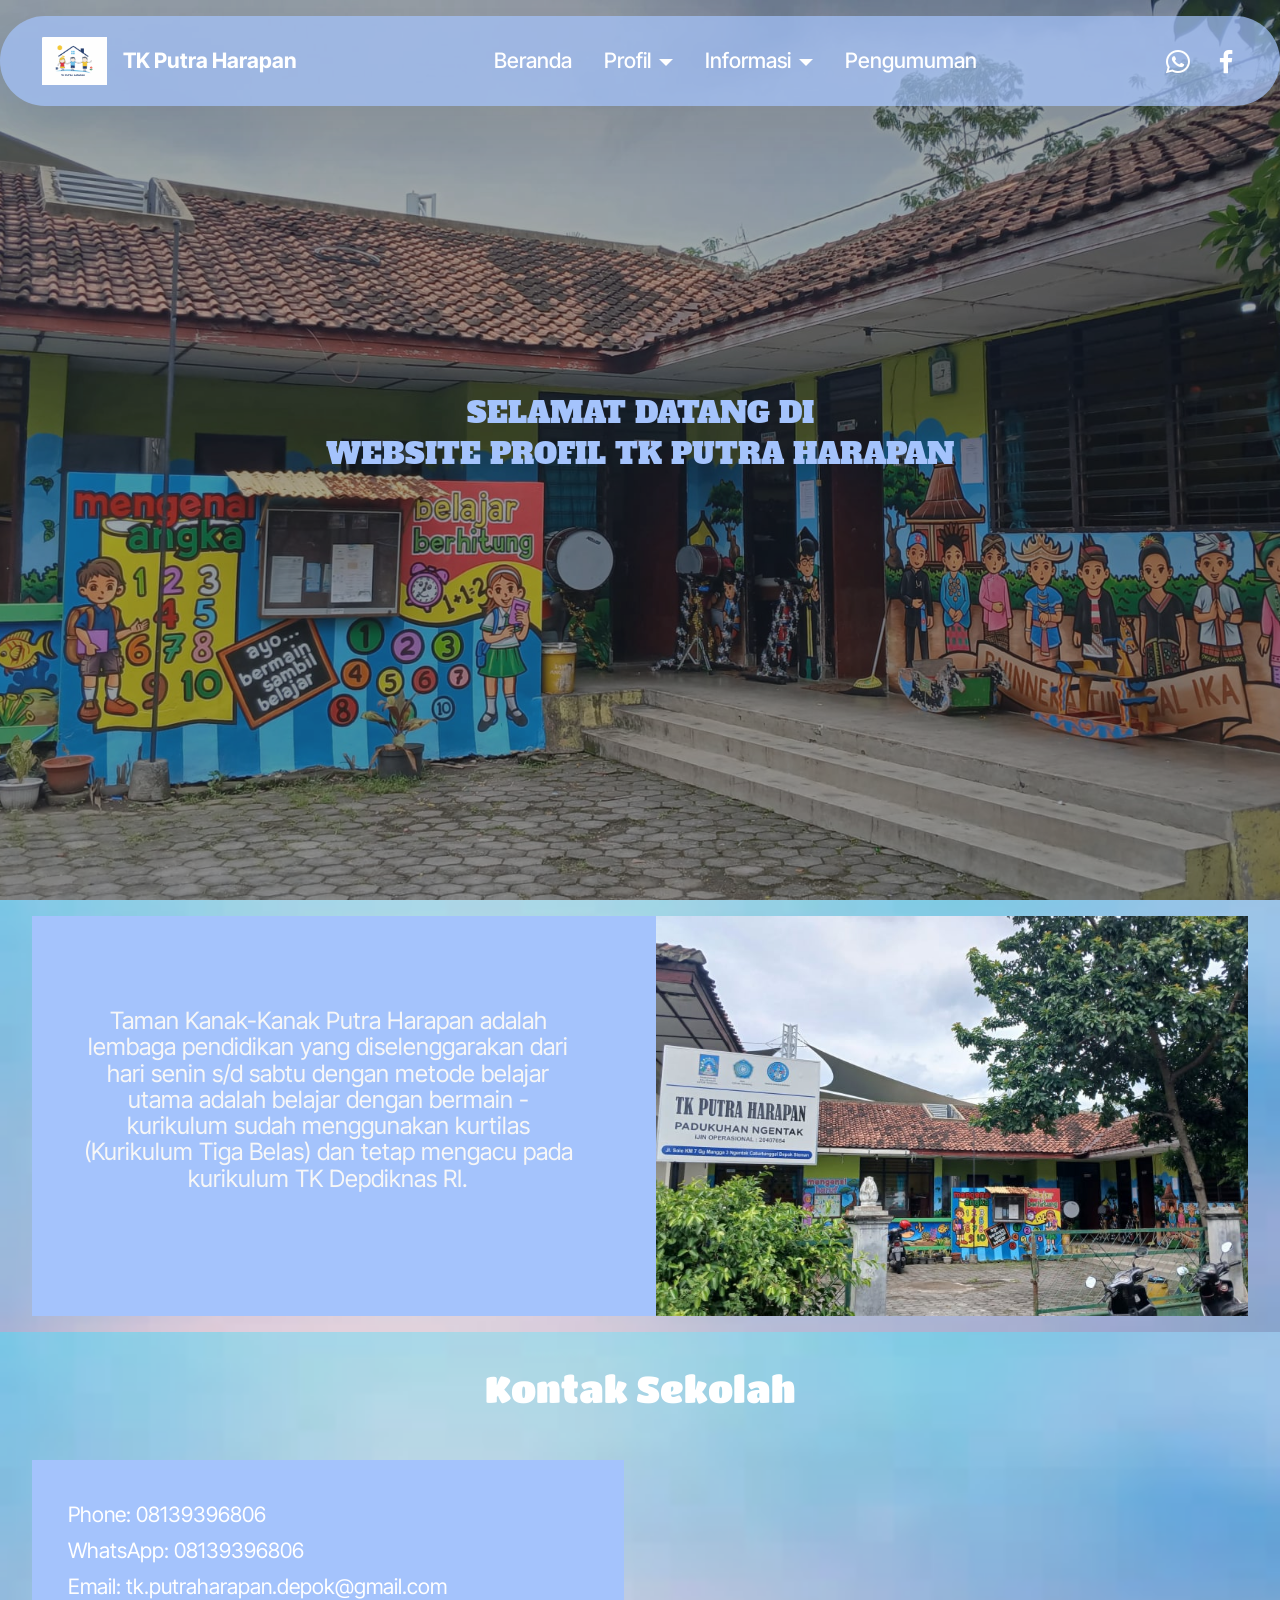
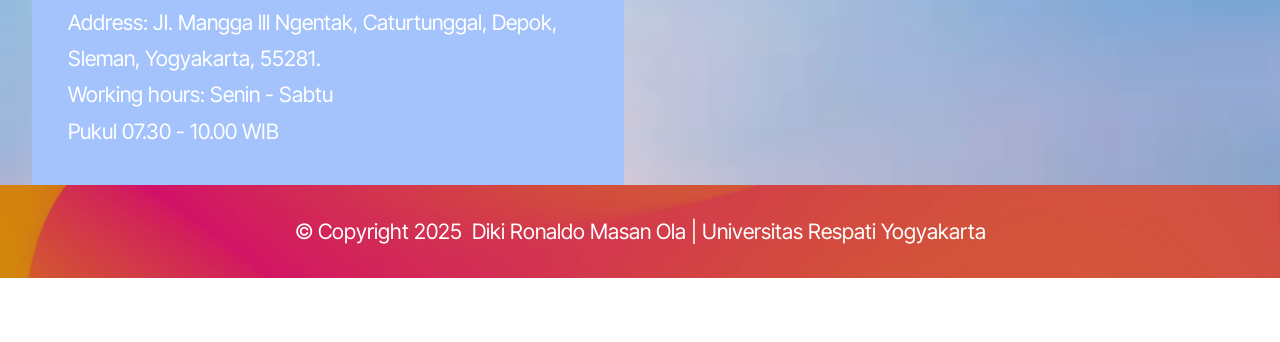
==== commit 5fb320a5: "create github pages" ====
--- a/index.html
+++ b/index.html
@@ -24,7 +24,7 @@
   <noscript><link rel="stylesheet" href="https://fonts.googleapis.com/css?family=Titan+One:400&display=swap"></noscript>
   <link rel="preload" href="https://fonts.googleapis.com/css?family=Alfa+Slab+One:400&display=swap" as="style" onload="this.onload=null;this.rel='stylesheet'">
   <noscript><link rel="stylesheet" href="https://fonts.googleapis.com/css?family=Alfa+Slab+One:400&display=swap"></noscript>
-  <link rel="preload" as="style" href="assets/mobirise/css/mbr-additional.css?v=dYYhGv"><link rel="stylesheet" href="assets/mobirise/css/mbr-additional.css?v=dYYhGv" type="text/css">
+  <link rel="preload" as="style" href="assets/mobirise/css/mbr-additional.css?v=JXYlvi"><link rel="stylesheet" href="assets/mobirise/css/mbr-additional.css?v=JXYlvi" type="text/css">
 
   
   
@@ -177,7 +177,7 @@
             </div>
         </div>
     </div>
-</section><section class="display-7" style="padding: 0;align-items: center;justify-content: center;flex-wrap: wrap;    align-content: center;display: flex;position: relative;height: 4rem;"><a href="https://mobiri.se/3613870" style="flex: 1 1;height: 4rem;position: absolute;width: 100%;z-index: 1;"><img alt="" style="height: 4rem;" src="[data-uri]"></a><p style="margin: 0;text-align: center;" class="display-7">&#8204;</p><a style="z-index:1" href="https://mobirise.com/builder/ai-website-generator.html">AI Website Generator</a></section><script src="assets/bootstrap/js/bootstrap.bundle.min.js"></script>  <script src="assets/smoothscroll/smooth-scroll.js"></script>  <script src="assets/ytplayer/index.js"></script>  <script src="assets/dropdown/js/navbar-dropdown.js"></script>  <script src="assets/theme/js/script.js"></script>  
+</section><section class="display-7" style="padding: 0;align-items: center;justify-content: center;flex-wrap: wrap;    align-content: center;display: flex;position: relative;height: 4rem;"><a href="https://mobiri.se/3613870" style="flex: 1 1;height: 4rem;position: absolute;width: 100%;z-index: 1;"><img alt="" style="height: 4rem;" src="[data-uri]"></a><p style="margin: 0;text-align: center;" class="display-7">&#8204;</p><a style="z-index:1" href="https://mobirise.com/drag-drop-website-builder.html">Drag & Drop Website Builder</a></section><script src="assets/bootstrap/js/bootstrap.bundle.min.js"></script>  <script src="assets/smoothscroll/smooth-scroll.js"></script>  <script src="assets/ytplayer/index.js"></script>  <script src="assets/dropdown/js/navbar-dropdown.js"></script>  <script src="assets/theme/js/script.js"></script>  
   
   
 </body>
